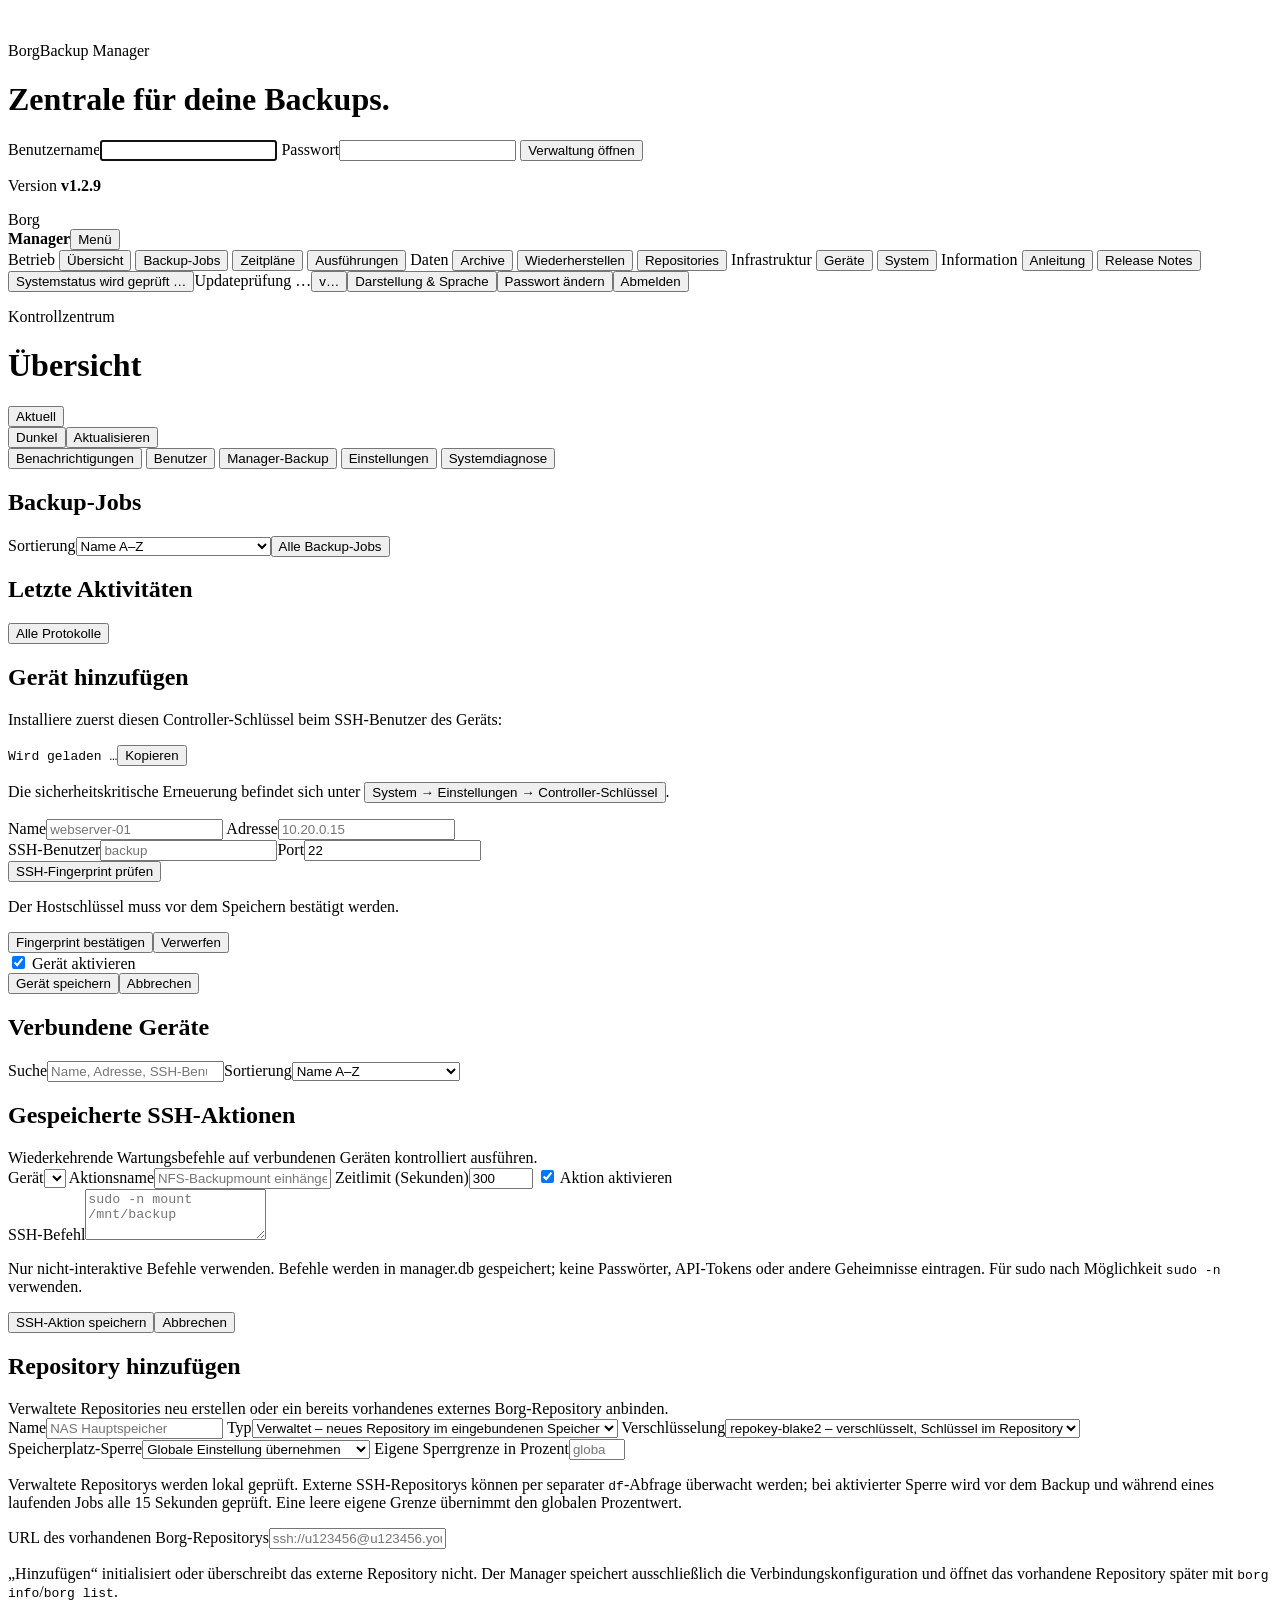
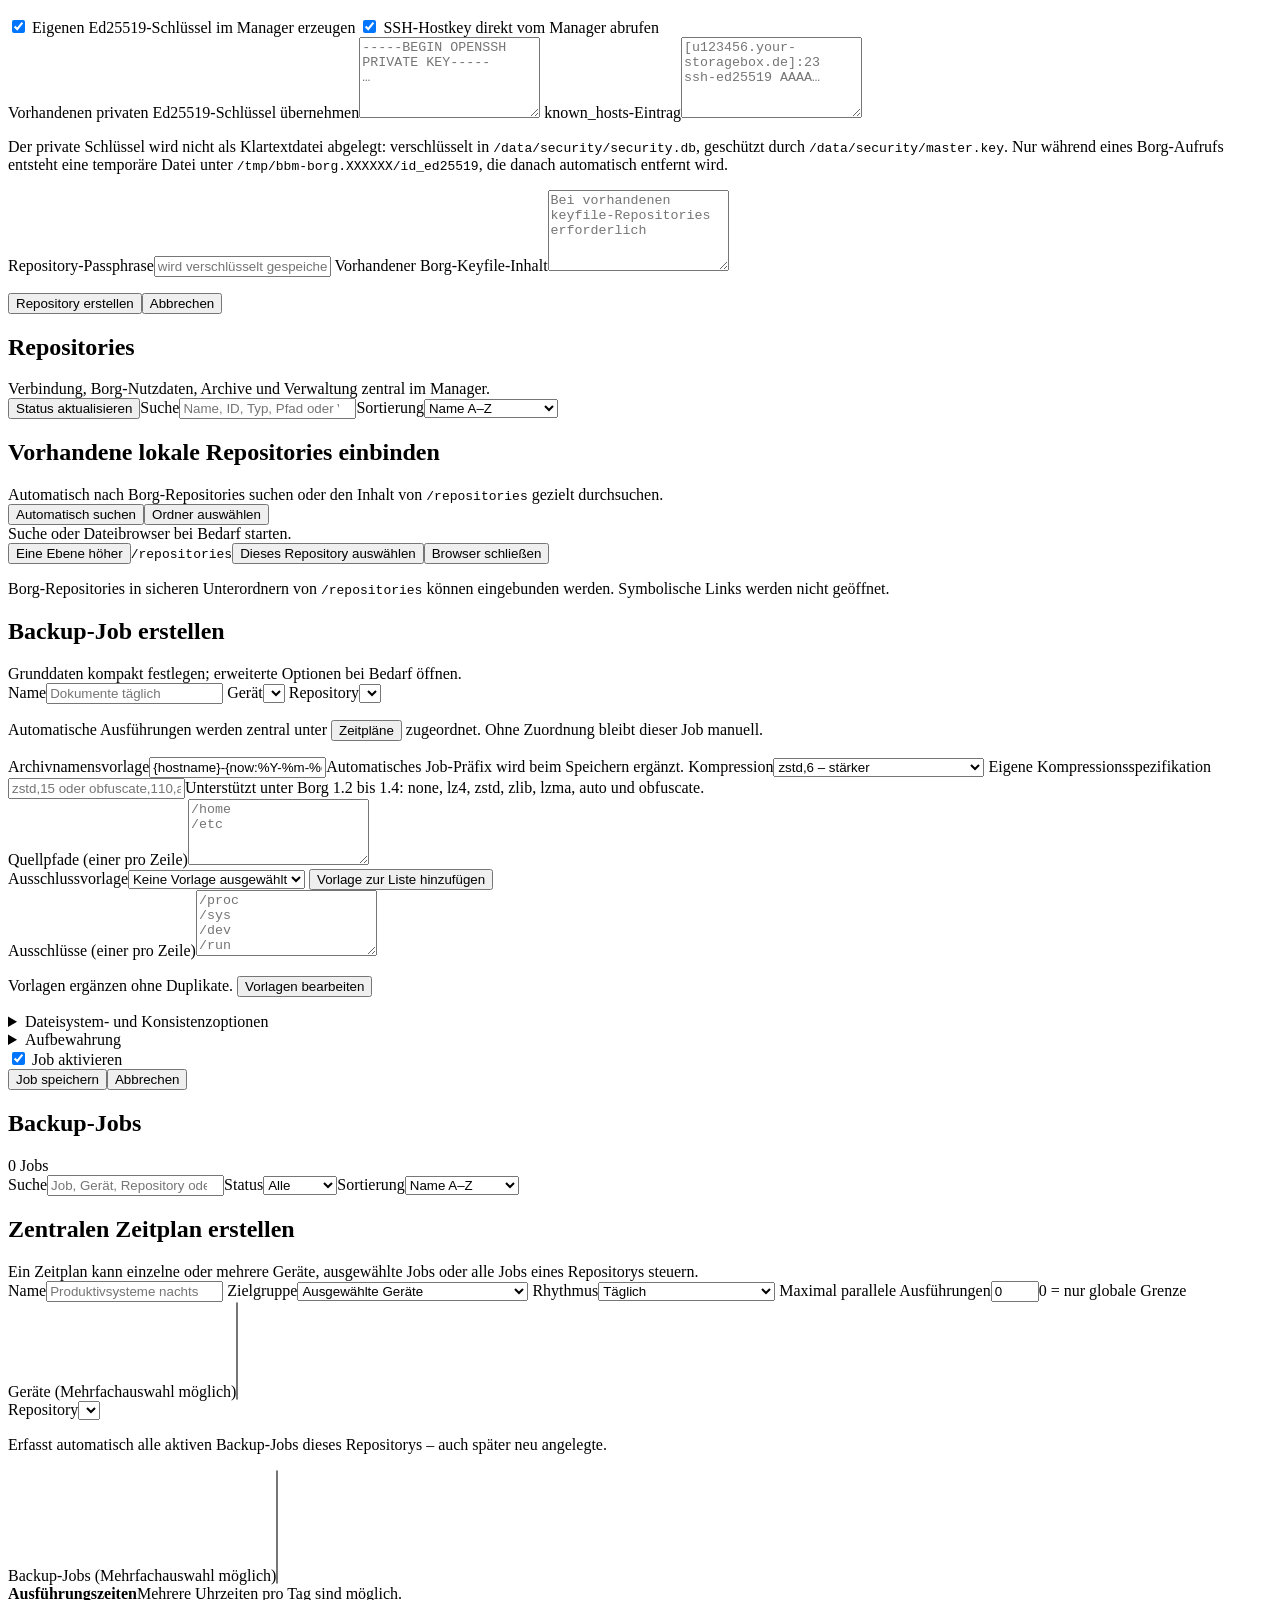
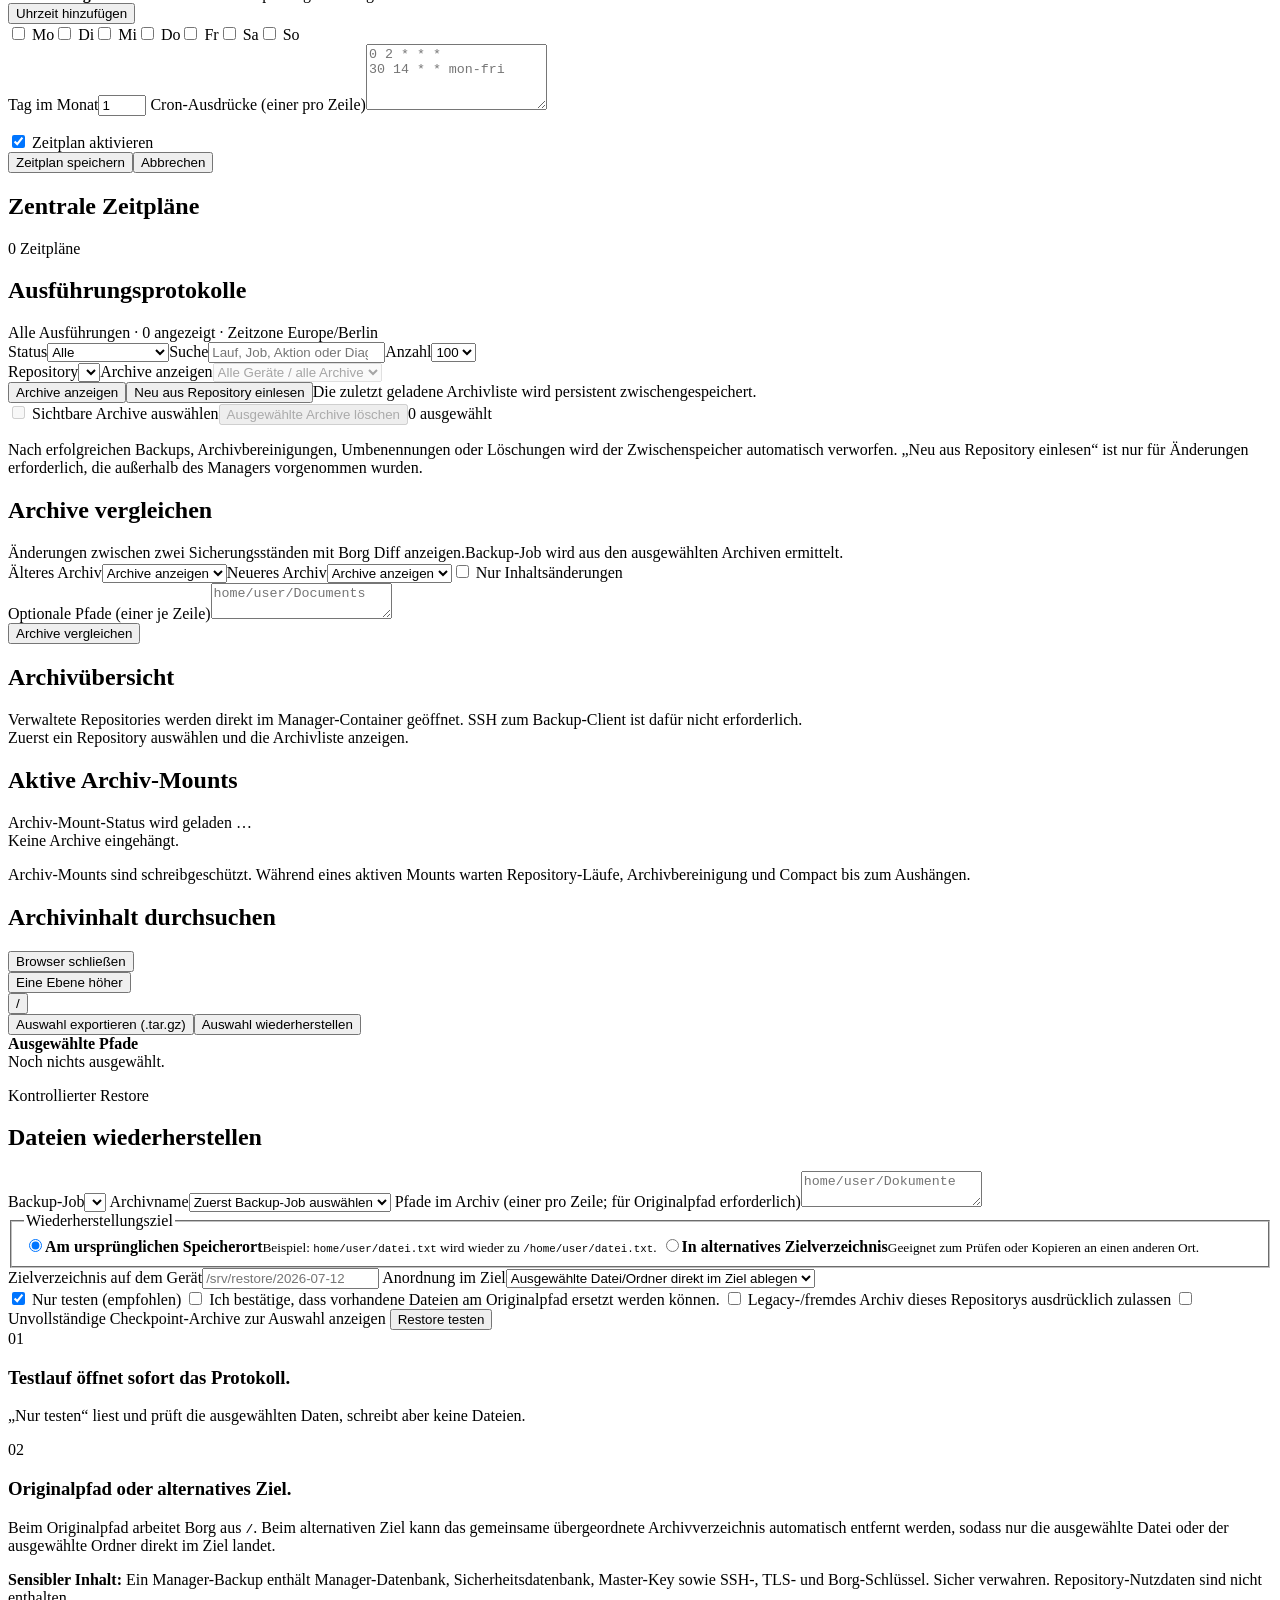
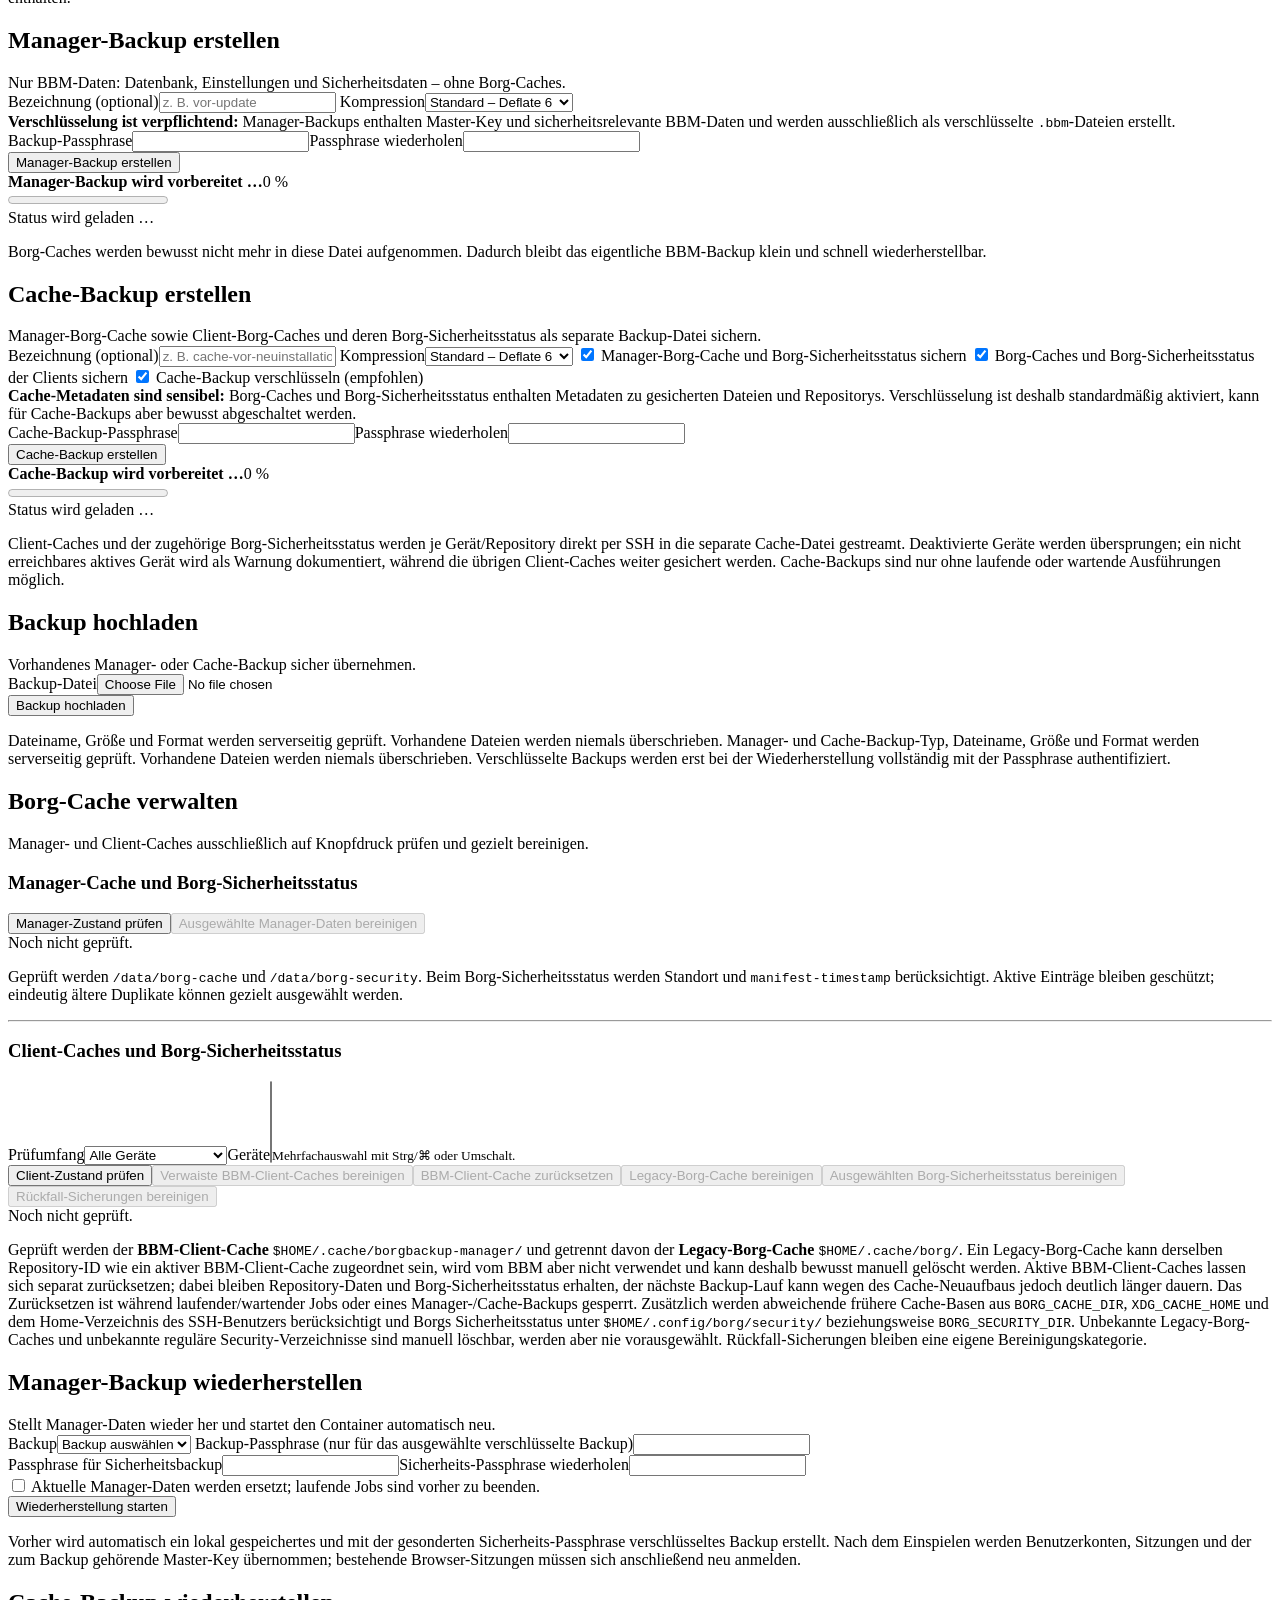
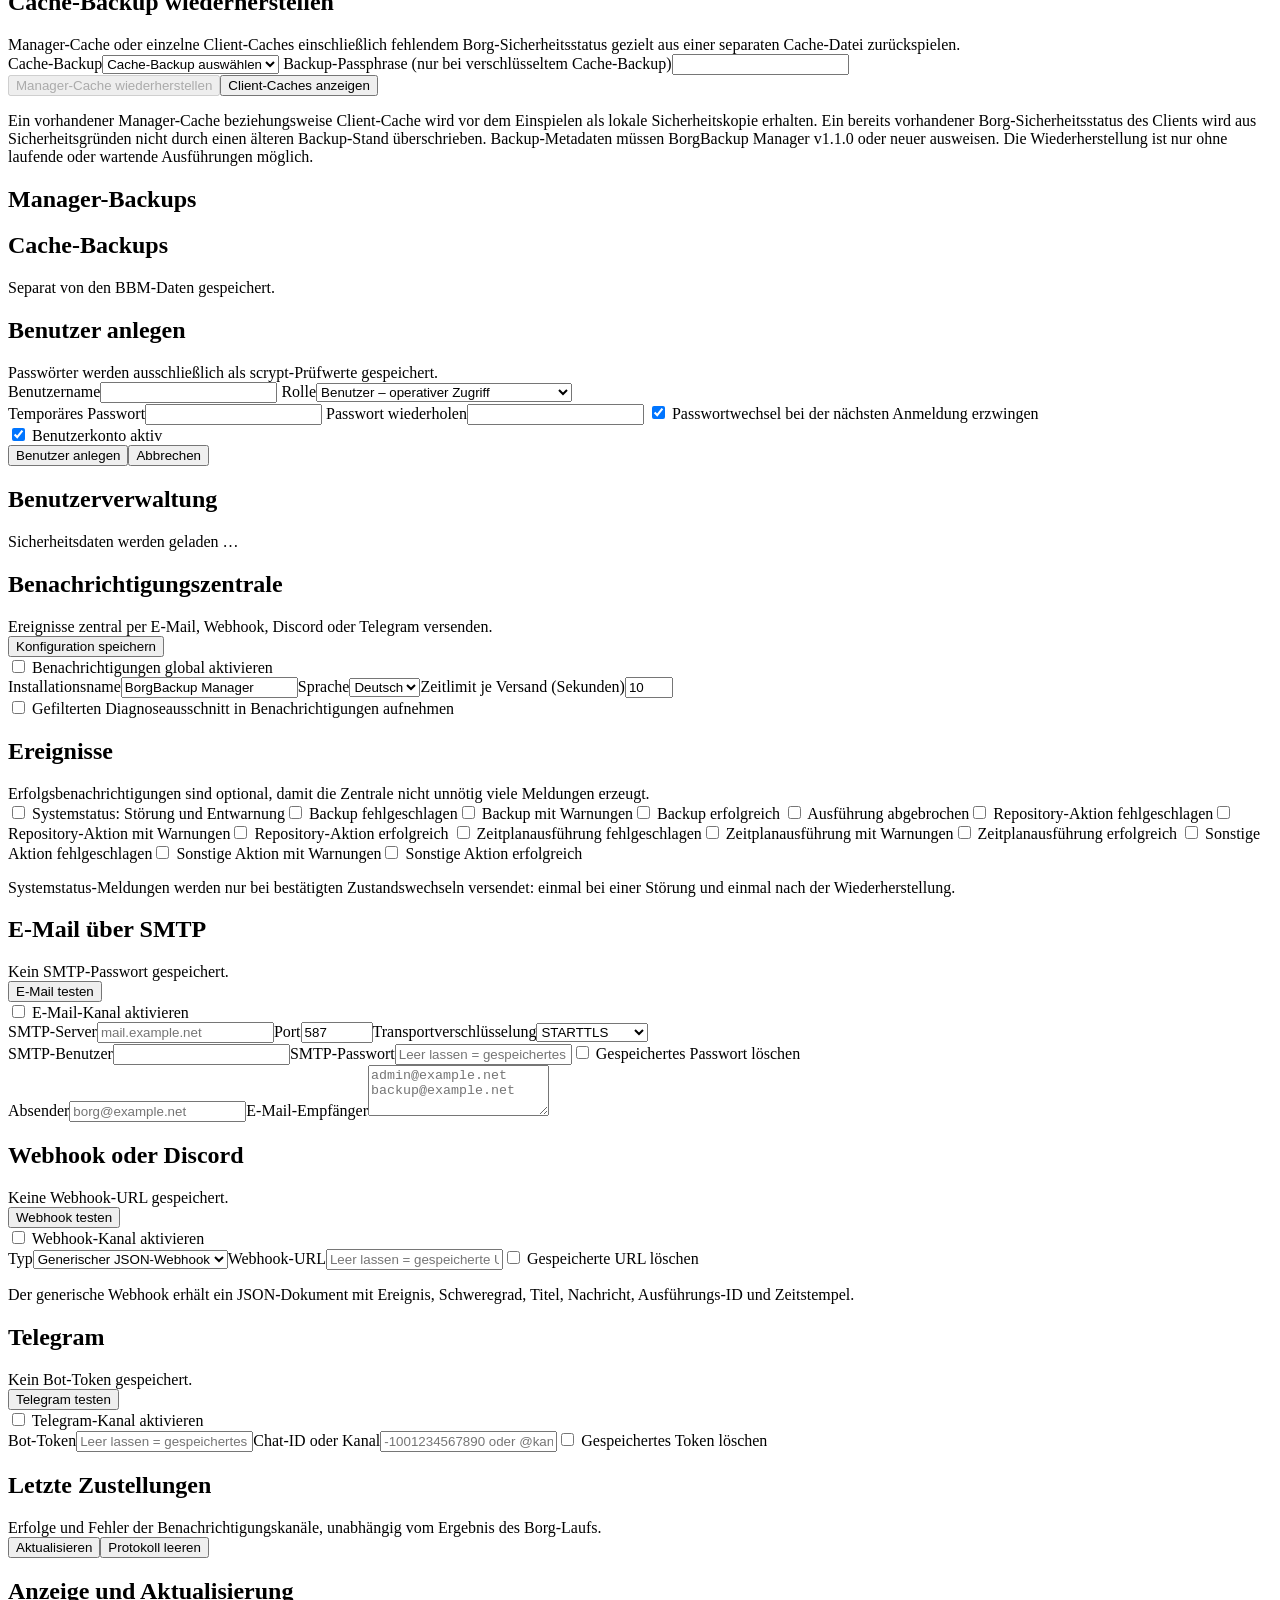
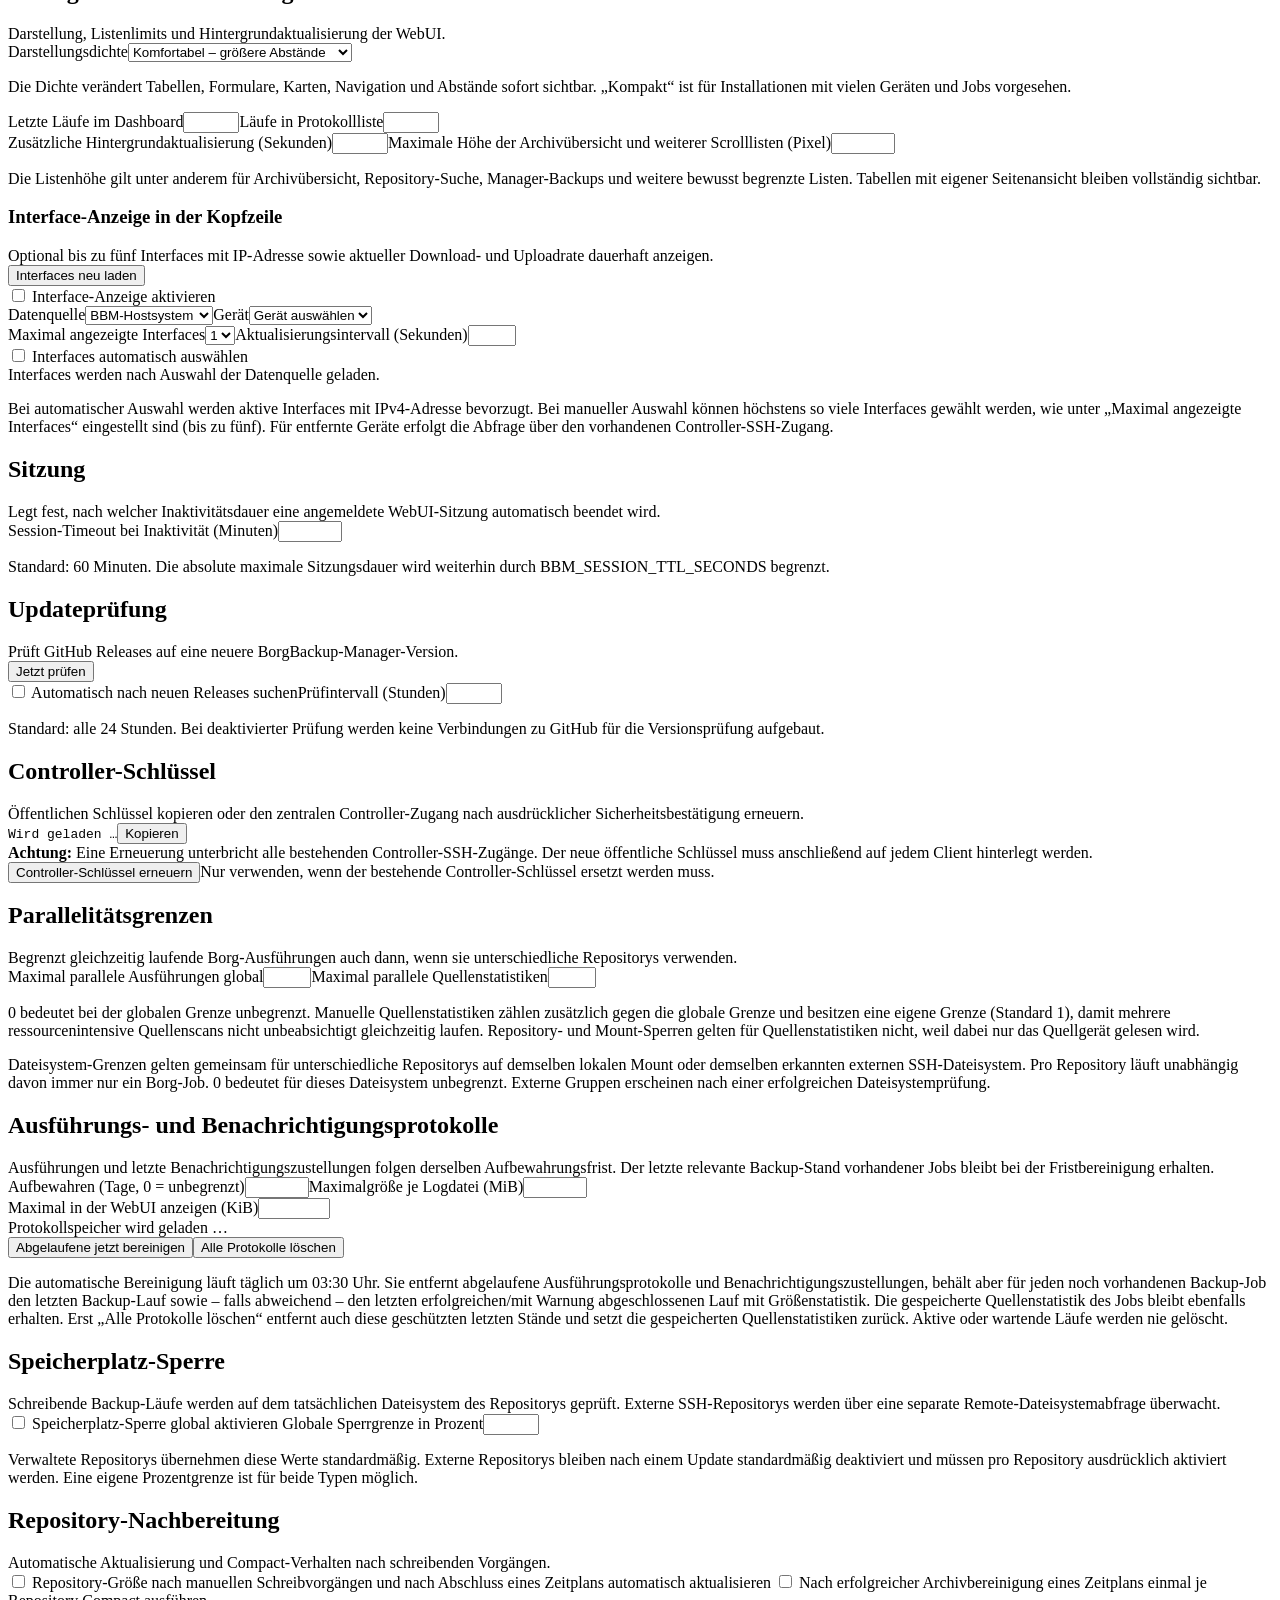
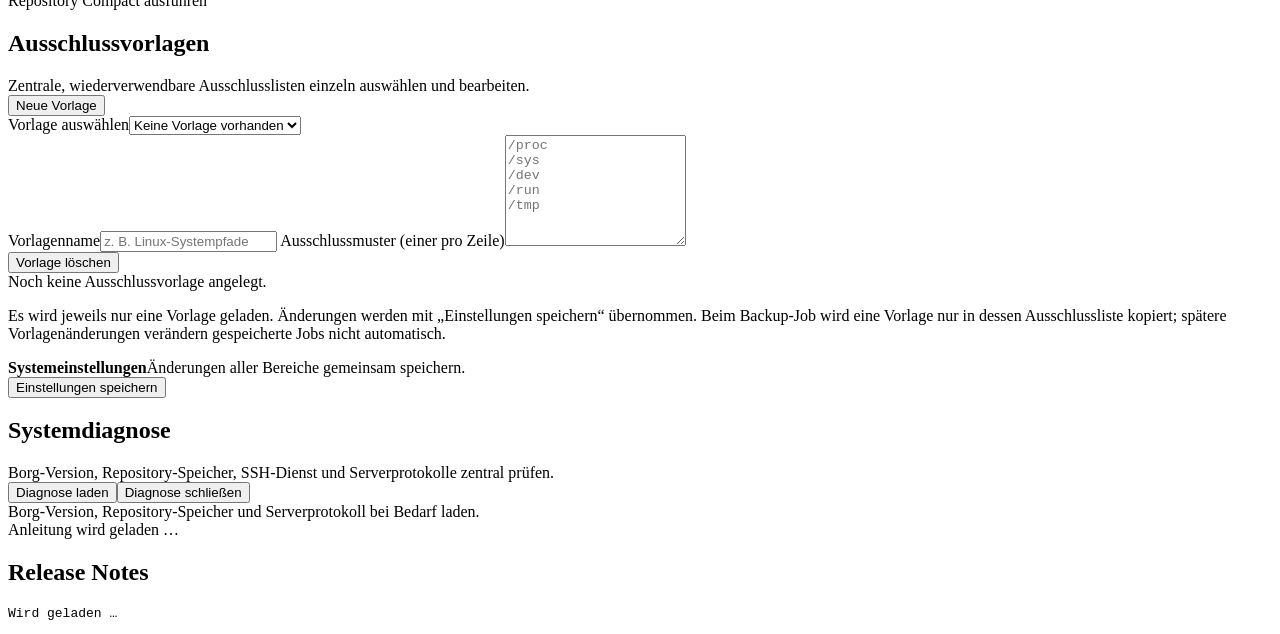
==== app/static/index.html @ 057be06e "Update auf 1.2.9" ====
<!DOCTYPE html>

<html lang="de">
<head>
<meta charset="utf-8"/>
<meta content="width=device-width,initial-scale=1" name="viewport"/>
<title>BorgBackup Manager</title>
<meta content="#174c46" name="theme-color"/>
<link href="/static/favicon.svg?v=1.2.9" rel="icon" type="image/svg+xml"/>
<script src="/static/theme-init.js?v=1.2.9"></script>
<link href="/static/style.css?v=1.2.9" rel="stylesheet"/>
</head>
<body>
<div class="login-shell" id="login">
<form class="login-card" id="login-form">
<img alt="" class="brand-mark" src="/static/favicon.svg?v=1.2.9"/>
<p class="eyebrow">BorgBackup Manager</p>
<h1>Zentrale für deine Backups.</h1>
<label>Benutzername<input autocomplete="username" autofocus="" id="login-username" required="" type="text"/></label>
<label>Passwort<input autocomplete="current-password" id="login-password" required="" type="password"/></label>
<button type="submit">Verwaltung öffnen</button>
<p class="login-version">Version <b id="login-version">v1.2.9</b></p>
<p class="error" id="login-error"></p>
</form>
</div>
<div class="app-shell hidden" id="app">
<aside>
<div class="brand"><img alt="" class="brand-mark small" src="/static/favicon.svg?v=1.2.9"/><span>Borg<br/><b>Manager</b></span><button aria-controls="main-navigation" aria-expanded="false" class="mobile-nav-toggle" id="mobile-nav-toggle" type="button">Menü</button></div>
<nav id="main-navigation">
<span class="nav-label">Betrieb</span>
<button class="active" data-view="dashboard">Übersicht</button>
<button data-view="jobs">Backup-Jobs</button>
<button data-view="schedules">Zeitpläne</button>
<button data-view="runs">Ausführungen</button>
<span class="nav-label">Daten</span>
<button data-admin-only="" data-view="archives">Archive</button>
<button data-admin-only="" data-view="restore">Wiederherstellen</button>
<button data-admin-only="" data-view="repositories">Repositories</button>
<span class="nav-label">Infrastruktur</span>
<button data-admin-only="" data-view="hosts">Geräte</button>
<button data-admin-only="" data-view="settings">System</button>
<span class="nav-label">Information</span>
<button data-view="help">Anleitung</button>
<button data-view="releases">Release Notes</button>
</nav>
<div class="aside-foot"><button aria-live="polite" class="service-status-row status-pending link" id="service-status" type="button"><span class="status-dot" aria-hidden="true"></span><span class="service-status-label">Systemstatus wird geprüft …</span></button><a aria-disabled="true" class="link update-status-link" id="update-status-link">Updateprüfung …</a><button class="link" data-target-view="releases" id="version-link">v…</button><span class="current-user" id="current-user"></span><button class="link" id="user-preferences">Darstellung &amp; Sprache</button><button class="link" id="change-password">Passwort ändern</button><button class="link" id="logout">Abmelden</button></div>
</aside>
<main>
<header class="main-header"><div class="main-header-row"><div><p class="eyebrow">Kontrollzentrum</p><h1 id="page-title">Übersicht</h1></div><div class="header-actions"><div class="header-network-monitor hidden" id="header-network-monitor" aria-live="polite" title="Permanente Interface-Anzeige"></div><div class="task-status" id="task-status"><button aria-live="polite" class="sync-state idle" id="sync-state" type="button"><span aria-hidden="true" class="sync-indicator"></span><span>Aktuell</span></button></div><button aria-label="Farbschema wechseln" class="secondary" id="theme-toggle" type="button">Dunkel</button><button class="secondary" id="refresh">Aktualisieren</button></div></div>
<div aria-label="Systembereiche" class="system-workspace-tabs hidden" id="system-workspace-tabs" role="tablist">
<button class="system-tab" data-system-view="notifications" role="tab" type="button">Benachrichtigungen</button>
<button class="system-tab" data-system-view="users" role="tab" type="button">Benutzer</button>
<button class="system-tab" data-system-view="backups" role="tab" type="button">Manager-Backup</button>
<button class="system-tab" data-system-view="settings" role="tab" type="button">Einstellungen</button>
<button class="system-tab" data-system-view="diagnostics" role="tab" type="button">Systemdiagnose</button>
</div></header>
<section class="view active" id="view-dashboard">
<div class="metrics" id="metrics"></div><div class="panel attention-panel hidden" id="attention-panel"></div>
<div class="panel"><div class="panel-head responsive-head"><h2>Backup-Jobs</h2><div class="list-controls"><label>Sortierung<select id="dashboard-job-sort"><option value="name-asc">Name A–Z</option><option value="name-desc">Name Z–A</option><option value="host-asc">Gerät A–Z</option><option value="repository-asc">Repository A–Z</option><option value="status-active">Aktive zuerst</option><option value="last-newest">Letzter Lauf – neueste zuerst</option><option value="last-oldest">Letzter Lauf – älteste zuerst</option><option value="size-desc">Sicherungsgröße absteigend</option></select></label><button class="section-link" data-target-view="jobs" type="button">Alle Backup-Jobs</button></div></div><div class="bounded-list" id="dashboard-jobs"></div></div>
<div class="panel"><div class="panel-head"><h2>Letzte Aktivitäten</h2><button class="section-link" data-target-view="runs" type="button">Alle Protokolle</button></div><div class="bounded-list" id="recent-runs"></div></div>

</section>
<section class="view" id="view-hosts">
<div class="hosts-stack"><template id="host-form-anchor"></template><form class="panel host-form" id="host-form"><h2 id="host-form-title">Gerät hinzufügen</h2>
<input name="id" type="hidden"/>
<p class="hint">Installiere zuerst diesen Controller-Schlüssel beim SSH-Benutzer des Geräts:</p>
<div class="key-copy-row"><code class="key-box" id="controller-key">Wird geladen …</code><button class="secondary compact-copy-button" id="copy-controller-key" title="Controller-Schlüssel kopieren" type="button">Kopieren</button></div>
<p class="hint controller-key-management-note">Die sicherheitskritische Erneuerung befindet sich unter <button class="link inline-link" id="open-controller-key-settings" type="button">System → Einstellungen → Controller-Schlüssel</button>.</p>
<label>Name<input name="name" placeholder="webserver-01" required=""/></label>
<label>Adresse<input name="address" placeholder="10.20.0.15" required=""/></label>
<div class="row"><label>SSH-Benutzer<input name="username" placeholder="backup" required=""/></label><label>Port<input name="port" required="" type="number" value="22"/></label></div>
<input name="host_key" type="hidden"/>
<button class="secondary" id="scan-host-key" type="button">SSH-Fingerprint prüfen</button>
<div aria-live="polite" class="fingerprint-box" id="host-fingerprint-box" role="status">
<p class="hint" id="host-fingerprint">Der Hostschlüssel muss vor dem Speichern bestätigt werden.</p>
<div class="inline-actions hidden" id="host-fingerprint-actions"><button id="accept-host-key" type="button">Fingerprint bestätigen</button><button class="secondary" id="discard-host-key" type="button">Verwerfen</button></div>
</div>
<label class="check"><input checked="" name="enabled" type="checkbox"/> Gerät aktivieren</label>
<div class="form-actions"><button id="host-submit" type="submit">Gerät speichern</button><button class="secondary hidden" id="cancel-host-edit" type="button">Abbrechen</button></div></form>
<div class="panel"><div class="panel-head responsive-head"><h2>Verbundene Geräte</h2><div class="list-controls"><label>Suche<input id="host-search" placeholder="Name, Adresse, SSH-Benutzer oder Borg-Version" type="search"/></label><label>Sortierung<select id="host-sort"><option value="name-asc">Name A–Z</option><option value="name-desc">Name Z–A</option><option value="status-active">Aktive zuerst</option><option value="address-asc">Adresse</option><option value="borg-desc">Borg-Version absteigend</option></select></label></div></div><div class="bounded-list" id="host-list"></div></div>
<div class="panel" data-admin-only-block="" id="host-ssh-actions-panel">
<div class="panel-head responsive-head"><div><h2>Gespeicherte SSH-Aktionen</h2><span>Wiederkehrende Wartungsbefehle auf verbundenen Geräten kontrolliert ausführen.</span></div></div>
<form id="host-ssh-action-form" class="ssh-action-form">
<input name="id" type="hidden"/>
<div class="ssh-action-form-grid">
<label>Gerät<select name="host_id" required=""></select></label>
<label>Aktionsname<input name="name" maxlength="100" placeholder="NFS-Backupmount einhängen" required=""/></label>
<label>Zeitlimit (Sekunden)<input name="timeout_seconds" type="number" min="5" max="3600" value="300" required=""/></label>
<label class="check ssh-action-enabled"><input name="enabled" type="checkbox" checked=""/> Aktion aktivieren</label>
</div>
<label>SSH-Befehl<textarea name="command" rows="3" maxlength="4000" placeholder="sudo -n mount /mnt/backup" required=""></textarea></label>
<p class="hint warning-text">Nur nicht-interaktive Befehle verwenden. Befehle werden in manager.db gespeichert; keine Passwörter, API-Tokens oder andere Geheimnisse eintragen. Für sudo nach Möglichkeit <code>sudo -n</code> verwenden.</p>
<div class="form-actions"><button id="host-ssh-action-submit" type="submit">SSH-Aktion speichern</button><button class="secondary hidden" id="cancel-host-ssh-action-edit" type="button">Abbrechen</button></div>
</form>
<div class="bounded-list" id="host-ssh-action-list"></div>
</div>
</div>
</section>
<section class="view" id="view-repositories">
<div class="repositories-stack">
<template id="repo-form-anchor"></template>
<form class="panel repository-form" data-admin-only-block="" id="repo-form">
<div class="panel-head"><div><h2 id="repo-form-title">Repository hinzufügen</h2><span>Verwaltete Repositories neu erstellen oder ein bereits vorhandenes externes Borg-Repository anbinden.</span></div></div>
<input name="id" type="hidden"/>
<input name="import_directory" type="hidden"/>
<div class="repository-form-grid basics">
<label>Name<input name="name" placeholder="NAS Hauptspeicher" required=""/></label>
<label>Typ<select name="managed"><option value="true">Verwaltet – neues Repository im eingebundenen Speicher</option><option value="false">Extern – vorhandenes Borg-Repository hinzufügen</option></select></label>
<label>Verschlüsselung<select name="encryption_mode">
<option value="repokey-blake2">repokey-blake2 – verschlüsselt, Schlüssel im Repository</option>
<option value="repokey">repokey – verschlüsselt, SHA-256</option>
<option value="keyfile-blake2">keyfile-blake2 – verschlüsselt, separater Schlüssel</option>
<option value="keyfile">keyfile – verschlüsselt, separater Schlüssel</option>
<option value="authenticated-blake2">authenticated-blake2 – unverschlüsselt, authentifiziert</option>
<option value="authenticated">authenticated – unverschlüsselt, authentifiziert</option>
<option value="none">none – unverschlüsselt und nicht authentifiziert</option>
</select></label>
</div>
<div class="repository-form-grid storage-guard-options" id="repo-storage-guard-fields">
<label>Speicherplatz-Sperre<select name="storage_guard_mode"><option value="inherit">Globale Einstellung übernehmen</option><option value="enabled">Für dieses Repository aktivieren</option><option value="disabled">Für dieses Repository deaktivieren</option></select></label>
<label>Eigene Sperrgrenze in Prozent<input max="100" min="1" name="storage_guard_threshold_percent" placeholder="globale Grenze" type="number"/></label>
</div>
<p class="hint" id="repo-storage-guard-help">Verwaltete Repositorys werden lokal geprüft. Externe SSH-Repositorys können per separater <code>df</code>-Abfrage überwacht werden; bei aktivierter Sperre wird vor dem Backup und während eines laufenden Jobs alle 15 Sekunden geprüft. Eine leere eigene Grenze übernimmt den globalen Prozentwert.</p>
<div class="hidden repository-external-fields" id="repo-external-fields">
<label>URL des vorhandenen Borg-Repositorys<input name="location" placeholder="ssh://u123456@u123456.your-storagebox.de:23/./borg-repository"/></label>
<p class="notice">„Hinzufügen“ initialisiert oder überschreibt das externe Repository nicht. Der Manager speichert ausschließlich die Verbindungskonfiguration und öffnet das vorhandene Repository später mit <code>borg info</code>/<code>borg list</code>.</p>
<div class="repository-form-grid ssh-options">
<label class="check"><input checked="" name="generate_external_ssh_key" type="checkbox"/> Eigenen Ed25519-Schlüssel im Manager erzeugen</label>
<label class="check"><input checked="" name="scan_external_host_key" type="checkbox"/> SSH-Hostkey direkt vom Manager abrufen</label>
</div>
<div class="repository-form-grid credentials">
<label>Vorhandenen privaten Ed25519-Schlüssel übernehmen<textarea name="external_ssh_private_key" placeholder="-----BEGIN OPENSSH&#32;PRIVATE KEY-----
…" rows="5"></textarea></label>
<label>known_hosts-Eintrag<textarea name="external_known_hosts" placeholder="[u123456.your-storagebox.de]:23 ssh-ed25519 AAAA…" rows="5"></textarea></label>
</div>
<div class="persistent-info hidden" id="repo-manager-key-info"></div>
<p class="hint">Der private Schlüssel wird nicht als Klartextdatei abgelegt: verschlüsselt in <code>/data/security/security.db</code>, geschützt durch <code>/data/security/master.key</code>. Nur während eines Borg-Aufrufs entsteht eine temporäre Datei unter <code>/tmp/bbm-borg.XXXXXX/id_ed25519</code>, die danach automatisch entfernt wird.</p>
</div>
<div class="repository-form-grid secrets">
<label id="repo-passphrase-field">Repository-Passphrase<input autocomplete="new-password" name="passphrase" placeholder="wird verschlüsselt gespeichert" type="password"/></label>
<label class="hidden" id="repo-keyfile-field">Vorhandener Borg-Keyfile-Inhalt<textarea name="keyfile" placeholder="Bei vorhandenen keyfile-Repositories erforderlich" rows="5"></textarea></label>
</div>
<p class="hint" id="encryption-help"></p>
<div class="form-actions"><button id="repo-submit" type="submit">Repository erstellen</button><button class="secondary hidden" id="cancel-repo-edit" type="button">Abbrechen</button></div>
</form>
<div class="panel repositories-panel">
<div class="panel-head responsive-head"><div><h2>Repositories</h2><span>Verbindung, Borg-Nutzdaten, Archive und Verwaltung zentral im Manager.</span></div><div class="list-controls"><button class="secondary" id="refresh-repositories" type="button">Status aktualisieren</button><label>Suche<input id="repo-search" placeholder="Name, ID, Typ, Pfad oder Verschlüsselung" type="search"/></label><label>Sortierung<select id="repo-sort"><option value="name-asc">Name A–Z</option><option value="name-desc">Name Z–A</option><option value="status-ready">Bereite zuerst</option><option value="type-managed">Verwaltete zuerst</option><option value="jobs-desc">Meiste Jobs zuerst</option><option value="size-desc">Größe absteigend</option></select></label></div></div>
<div aria-live="polite" class="persistent-info hidden" id="repo-operation-status" role="status"></div>
<div class="bounded-list" id="repo-list"></div>
</div>
<div class="panel"><div class="panel-head responsive-head"><div><h2>Vorhandene lokale Repositories einbinden</h2><span>Automatisch nach Borg-Repositories suchen oder den Inhalt von <code>/repositories</code> gezielt durchsuchen.</span></div><div class="table-actions"><button class="secondary" id="discover-repositories" type="button">Automatisch suchen</button><button class="secondary" id="browse-repositories" type="button">Ordner auswählen</button></div></div><div class="bounded-list" id="repository-discovery-list"><div class="empty">Suche oder Dateibrowser bei Bedarf starten.</div></div><div class="repository-folder-browser hidden" id="repository-folder-browser"><div class="browser-toolbar"><button class="secondary" id="repository-browser-up" type="button">Eine Ebene höher</button><code id="repository-browser-path">/repositories</code><button class="hidden" id="repository-browser-select-current" type="button">Dieses Repository auswählen</button><button class="secondary" id="close-repository-browser" type="button">Browser schließen</button></div><div class="repository-browser-list" id="repository-browser-list"></div><p class="hint">Borg-Repositories in sicheren Unterordnern von <code>/repositories</code> können eingebunden werden. Symbolische Links werden nicht geöffnet.</p></div></div>
</div>
</section>
<section class="view" id="view-jobs">
<div class="jobs-stack">
<template id="job-form-anchor"></template>
<form class="panel job-form-compact" data-admin-only-block="" id="job-form"><div class="panel-head"><div><h2 id="job-form-title">Backup-Job erstellen</h2><span>Grunddaten kompakt festlegen; erweiterte Optionen bei Bedarf öffnen.</span></div></div>
<input name="id" type="hidden"/>
<div class="job-create-layout">
<div class="job-create-basics">
<label>Name<input name="name" placeholder="Dokumente täglich" required=""/></label>
<label>Gerät<select name="host_id" required=""></select></label>
<label>Repository<select name="repository_id" required=""></select></label>
<p class="hint">Automatische Ausführungen werden zentral unter <button class="section-link" data-target-view="schedules" type="button">Zeitpläne</button> zugeordnet. Ohne Zuordnung bleibt dieser Job manuell.</p>
<div class="job-form-grid archive-settings">
<label>Archivnamensvorlage<input name="archive_template" required="" value="{hostname}-{now:%Y-%m-%dT%H:%M:%S}"/><span id="archive-prefix-hint">Automatisches Job-Präfix wird beim Speichern ergänzt.</span></label>
<label>Kompression<select name="compression">
<option value="lz4">lz4 – sehr schnell</option><option value="none">none – keine Kompression</option>
<option value="zstd,3">zstd,3 – ausgewogen</option><option selected="" value="zstd,6">zstd,6 – stärker</option><option value="zstd,10">zstd,10</option><option value="zstd,22">zstd,22 – maximal</option>
<option value="zlib,6">zlib,6</option><option value="lzma,6">lzma,6</option><option value="auto,zstd,6">auto,zstd,6</option><option value="auto,lzma,6">auto,lzma,6</option>
<option value="obfuscate,110,zstd,3">obfuscate,110,zstd,3</option><option value="custom">Erweiterte Borg-Spezifikation …</option>
</select></label>
<label class="hidden" id="compression-custom-field">Eigene Kompressionsspezifikation<input name="compression_custom" placeholder="zstd,15 oder obfuscate,110,auto,zstd,6"/><span>Unterstützt unter Borg 1.2 bis 1.4: none, lz4, zstd, zlib, lzma, auto und obfuscate.</span></label>
</div>
</div>
<div class="job-create-paths">
<label>Quellpfade <span>(einer pro Zeile)</span><textarea name="source_paths" placeholder="/home
/etc" required="" rows="4"></textarea></label>
<div class="exclude-template-apply">
<label>Ausschlussvorlage<select id="job-exclude-template"><option value="">Keine Vorlage ausgewählt</option></select></label>
<button class="secondary" id="apply-exclude-template" type="button">Vorlage zur Liste hinzufügen</button>
</div>
<label>Ausschlüsse <span>(einer pro Zeile)</span><textarea name="exclude_patterns" placeholder="/proc
/sys
/dev
/run
/tmp
*/.cache" rows="4"></textarea></label>
<p class="hint">Vorlagen ergänzen ohne Duplikate. <button class="section-link" data-target-view="settings" type="button">Vorlagen bearbeiten</button></p>
</div>
</div>
<details class="job-options"><summary>Dateisystem- und Konsistenzoptionen</summary>
<div class="option-grid compact-options">
<label class="check"><input checked="" name="one_file_system" type="checkbox"/> Nur jeweiliges Quelldateisystem <span class="option-help">(eingehängte Unterverzeichnisse überspringen)</span></label>
<label class="check"><input checked="" name="exclude_caches" type="checkbox"/> CACHEDIR.TAG ausschließen</label>
<label class="check"><input checked="" name="exclude_nodump" type="checkbox"/> nodump-Dateien ausschließen</label>
<label class="check"><input name="numeric_ids" type="checkbox"/> Numerische IDs speichern</label>
<label class="check"><input name="list_files" type="checkbox"/> Verarbeitete Dateien im Live-Protokoll anzeigen</label>
<label>Datei-Cache<select name="files_cache"><option value="ctime,size,inode">ctime,size,inode – Standard</option><option value="mtime,size,inode">mtime,size,inode</option><option value="ctime,size">ctime,size</option><option value="mtime,size">mtime,size</option><option value="rechunk,ctime">rechunk,ctime</option><option value="rechunk,mtime">rechunk,mtime</option><option value="disabled">deaktiviert</option></select></label>
<label>Checkpoint (Sekunden)<input max="86400" min="60" name="checkpoint_interval" type="number" value="1800"/></label>
</div>
</details>
<details class="job-options"><summary>Aufbewahrung</summary>
<div class="retention-grid">
<label>Letzte<input min="0" name="last" type="number" value="0"/></label><label>Stündlich<input min="0" name="hourly" type="number" value="0"/></label><label>Täglich<input min="0" name="daily" type="number" value="7"/></label><label>Wöchentlich<input min="0" name="weekly" type="number" value="4"/></label><label>Monatlich<input min="0" name="monthly" type="number" value="6"/></label><label>Jährlich<input min="0" name="yearly" type="number" value="0"/></label>
</div>
<div class="manual-maintenance-options">
<label class="check"><input name="manual_prune_after_backup" type="checkbox"/> Nach manuellem Backup Archivbereinigung ausführen</label>
<label class="check"><input name="manual_compact_after_prune" type="checkbox"/> Nach erfolgreicher manueller Archivbereinigung Compact ausführen</label>
</div>
<p class="hint">0 deaktiviert die jeweilige Borg-Aufbewahrungsregel. Die beiden Nachbereitungsoptionen gelten nur für manuell gestartete Backups; Zeitpläne führen ihre gemeinsame Repository-Nachbereitung automatisch aus.</p>
</details>
<div class="job-form-footer"><label class="check"><input checked="" name="enabled" type="checkbox"/> Job aktivieren</label><div class="form-actions"><button id="job-submit" type="submit">Job speichern</button><button class="secondary hidden" id="cancel-job-edit" type="button">Abbrechen</button></div></div>
</form>
<div class="panel"><div class="panel-head responsive-head"><div><h2>Backup-Jobs</h2><span id="job-count">0 Jobs</span></div><div class="list-controls"><label>Suche<input id="job-search" placeholder="Job, Gerät, Repository oder Pfad" type="search"/></label><label>Status<select id="job-status-filter"><option value="all">Alle</option><option value="active">Aktiv</option><option value="blocked">Blockiert</option><option value="inactive">Inaktiv</option></select></label><label>Sortierung<select id="job-sort"><option value="name-asc">Name A–Z</option><option value="name-desc">Name Z–A</option><option value="host-asc">Gerät A–Z</option><option value="repository-asc">Repository A–Z</option><option value="status-active">Aktive zuerst</option><option value="schedule-asc">Zeitplan A–Z</option></select></label></div></div><div id="job-list"></div></div>
</div>
</section>
<section class="view" id="view-schedules">
<div class="schedules-stack">
<form class="panel" data-admin-only-block="" id="schedule-form">
<div class="panel-head"><div><h2 id="schedule-form-title">Zentralen Zeitplan erstellen</h2><span>Ein Zeitplan kann einzelne oder mehrere Geräte, ausgewählte Jobs oder alle Jobs eines Repositorys steuern.</span></div></div>
<input name="id" type="hidden"/>
<input name="expressions" type="hidden"/>
<div class="schedule-create-layout">
<div class="schedule-create-basics">
<label>Name<input maxlength="100" name="name" placeholder="Produktivsysteme nachts" required=""/></label>
<label>Zielgruppe<select id="schedule-target-mode" name="target_mode"><option value="hosts">Ausgewählte Geräte</option><option value="repository">Alle Geräte/Jobs eines Repositorys</option><option value="jobs">Ausgewählte Backup-Jobs</option></select></label>
<label>Rhythmus<select id="schedule-mode"><option value="daily">Täglich</option><option value="weekdays">Montag bis Freitag</option><option value="weekends">Wochenende</option><option value="selected">Ausgewählte Wochentage</option><option value="monthly">Monatlich</option><option value="custom">Erweiterter Cron-Zeitplan</option></select></label>
<label>Maximal parallele Ausführungen<input max="64" min="0" name="parallel_limit" type="number" value="0"/><span>0 = nur globale Grenze</span></label>
</div>
<div class="schedule-create-details">
<div class="schedule-target" id="schedule-target-hosts"><label>Geräte <span>(Mehrfachauswahl möglich)</span><select multiple="" name="target_host_ids" size="6"></select></label></div>
<div class="schedule-target hidden" id="schedule-target-repository"><label>Repository<select name="target_repository_id"></select></label><p class="hint">Erfasst automatisch alle aktiven Backup-Jobs dieses Repositorys – auch später neu angelegte.</p></div>
<div class="schedule-target hidden" id="schedule-target-jobs"><label>Backup-Jobs <span>(Mehrfachauswahl möglich)</span><select multiple="" name="target_job_ids" size="7"></select></label></div>
<section class="schedule-editor" id="schedule-editor">
<div class="schedule-editor-head"><div><b>Ausführungszeiten</b><span>Mehrere Uhrzeiten pro Tag sind möglich.</span></div><button class="secondary" id="add-schedule-time" type="button">Uhrzeit hinzufügen</button></div>
<div class="schedule-times" id="schedule-times"></div>
<div class="schedule-weekdays hidden" id="schedule-weekdays">
<label class="check"><input type="checkbox" value="mon"/> Mo</label><label class="check"><input type="checkbox" value="tue"/> Di</label><label class="check"><input type="checkbox" value="wed"/> Mi</label><label class="check"><input type="checkbox" value="thu"/> Do</label><label class="check"><input type="checkbox" value="fri"/> Fr</label><label class="check"><input type="checkbox" value="sat"/> Sa</label><label class="check"><input type="checkbox" value="sun"/> So</label>
</div>
<label class="hidden" id="schedule-month-day">Tag im Monat<input id="schedule-day" max="28" min="1" type="number" value="1"/></label>
<label class="hidden" id="schedule-custom-field">Cron-Ausdrücke <span>(einer pro Zeile)</span><textarea id="schedule-custom" placeholder="0 2 * * *
30 14 * * mon-fri" rows="4"></textarea></label>
<p class="hint" id="schedule-preview"></p>
</section>
</div>
</div>
<div class="job-form-footer"><label class="check"><input checked="" name="enabled" type="checkbox"/> Zeitplan aktivieren</label><div class="form-actions"><button type="submit">Zeitplan speichern</button><button class="secondary hidden" id="cancel-schedule-edit" type="button">Abbrechen</button></div></div>
</form>
<div class="panel"><div class="panel-head responsive-head"><div><h2>Zentrale Zeitpläne</h2><span id="schedule-count">0 Zeitpläne</span></div></div><div id="schedule-list"></div></div>
</div>
</section>
<section class="view" id="view-runs"><div class="panel"><div class="panel-head responsive-head"><div><h2>Ausführungsprotokolle</h2><span><span id="runs-filter-label">Alle Ausführungen</span> · <span id="runs-count">0 angezeigt</span> · Zeitzone Europe/Berlin</span></div><div class="list-controls"><label>Status<select id="runs-filter"><option value="all">Alle</option><option value="active">Laufend/wartend</option><option value="running">Laufend</option><option value="queued">Wartend</option><option value="failed">Fehlgeschlagen</option><option value="warning">Warnungen</option><option value="success">Erfolgreich</option><option value="cancelled">Abgebrochen</option></select></label><label>Suche<input id="runs-search" placeholder="Lauf, Job, Aktion oder Diagnose" type="search"/></label><label>Anzahl<select id="runs-limit"><option>10</option><option>25</option><option>50</option><option selected="">100</option><option>250</option><option>500</option></select></label></div></div><div id="run-list"></div></div></section>
<section class="view" id="view-archives">
<div class="panel archive-toolbar"><div class="row"><label>Repository<select id="archive-repository"></select></label><label>Archive anzeigen<select disabled="" id="archive-device-filter"><option value="">Alle Geräte / alle Archive</option></select></label></div><div class="form-actions"><button id="load-archives" type="button">Archive anzeigen</button><button class="secondary" id="refresh-archives" type="button">Neu aus Repository einlesen</button><span class="hint" id="archive-summary">Die zuletzt geladene Archivliste wird persistent zwischengespeichert.</span></div><div class="archive-selection-toolbar hidden" data-admin-only-block="" id="archive-selection-toolbar"><label class="check"><input disabled="" id="archive-select-visible" type="checkbox"/> Sichtbare Archive auswählen</label><button class="danger" disabled="" id="delete-selected-archives" type="button">Ausgewählte Archive löschen</button><span class="hint" id="archive-selection-summary">0 ausgewählt</span></div><p class="hint">Nach erfolgreichen Backups, Archivbereinigungen, Umbenennungen oder Löschungen wird der Zwischenspeicher automatisch verworfen. „Neu aus Repository einlesen“ ist nur für Änderungen erforderlich, die außerhalb des Managers vorgenommen wurden.</p><div class="persistent-error hidden" id="archive-error"></div></div>
<div class="panel archive-compare archive-compare-compact"><div class="panel-head"><div><h2>Archive vergleichen</h2><span>Änderungen zwischen zwei Sicherungsständen mit Borg Diff anzeigen.</span><span class="archive-diff-context" id="archive-diff-context">Backup-Job wird aus den ausgewählten Archiven ermittelt.</span></div></div><div class="archive-compare-grid"><div class="archive-compare-selects"><label>Älteres Archiv<select id="archive-diff-first"><option value="">Archive anzeigen</option></select></label><label>Neueres Archiv<select id="archive-diff-second"><option value="">Archive anzeigen</option></select></label><label class="check archive-check"><input id="archive-diff-content-only" type="checkbox"/> Nur Inhaltsänderungen</label></div><div class="archive-compare-paths"><label>Optionale Pfade <span>(einer je Zeile)</span><textarea id="archive-diff-paths" placeholder="home/user/Documents" rows="2"></textarea></label><div class="form-actions"><button id="compare-archives" type="button">Archive vergleichen</button></div></div></div></div>
<div class="panel"><div class="panel-head"><div><h2>Archivübersicht</h2><span>Verwaltete Repositories werden direkt im Manager-Container geöffnet. SSH zum Backup-Client ist dafür nicht erforderlich.</span></div></div><div class="bounded-list" id="archive-list"><div class="empty">Zuerst ein Repository auswählen und die Archivliste anzeigen.</div></div></div>
<div class="panel hidden" data-admin-only-block="" id="archive-mount-panel"><div class="panel-head"><div><h2>Aktive Archiv-Mounts</h2><span id="archive-mount-capability">Archiv-Mount-Status wird geladen …</span></div></div><div class="persistent-error hidden" id="archive-mount-error"></div><div class="bounded-list" id="archive-mount-list"><div class="empty">Keine Archive eingehängt.</div></div><p class="hint">Archiv-Mounts sind schreibgeschützt. Während eines aktiven Mounts warten Repository-Läufe, Archivbereinigung und Compact bis zum Aushängen.</p></div>
<div class="panel hidden" id="archive-browser-panel"><div class="panel-head"><div><h2>Archivinhalt durchsuchen</h2><span id="archive-browser-meta"></span></div><button class="secondary" id="close-archive-browser" type="button">Browser schließen</button></div><div class="persistent-error hidden" id="archive-browser-error"></div><div class="browser-toolbar"><button class="secondary" id="browser-up" type="button">Eine Ebene höher</button><div class="browser-breadcrumbs" id="browser-path"><button type="button" data-browse-path="">/</button></div><button class="secondary" id="export-browser-selection" type="button">Auswahl exportieren (.tar.gz)</button><button id="use-browser-selection" type="button">Auswahl wiederherstellen</button></div><div class="persistent-info hidden" id="archive-export-status"></div><div class="archive-browser-list" id="archive-browser-list"></div><div class="selection-box"><b>Ausgewählte Pfade</b><div class="hint" id="browser-selection">Noch nichts ausgewählt.</div></div></div>
</section>
<section class="view" id="view-restore"><div class="restore-grid">
<form class="panel form-panel" id="restore-form"><p class="eyebrow">Kontrollierter Restore</p><h2>Dateien wiederherstellen</h2>
<label>Backup-Job<select name="job_id" required=""></select></label>
<label>Archivname<select name="archive" required=""><option value="">Zuerst Backup-Job auswählen</option></select></label>
<label>Pfade im Archiv <span>(einer pro Zeile; für Originalpfad erforderlich)</span><textarea name="paths" placeholder="home/user/Dokumente"></textarea></label>
<fieldset class="restore-destination"><legend>Wiederherstellungsziel</legend>
<label class="destination-choice"><input checked="" name="restore_mode" type="radio" value="original"/><span><b>Am ursprünglichen Speicherort</b><small>Beispiel: <code>home/user/datei.txt</code> wird wieder zu <code>/home/user/datei.txt</code>.</small></span></label>
<label class="destination-choice"><input name="restore_mode" type="radio" value="target"/><span><b>In alternatives Zielverzeichnis</b><small>Geeignet zum Prüfen oder Kopieren an einen anderen Ort.</small></span></label>
</fieldset>
<div class="sub-panel hidden" id="restore-target-options">
<label>Zielverzeichnis auf dem Gerät<input name="target_directory" placeholder="/srv/restore/2026-07-12"/></label>
<label>Anordnung im Ziel<select name="target_layout"><option selected="" value="selection-root">Ausgewählte Datei/Ordner direkt im Ziel ablegen</option><option value="archive-paths">Vollständige Archivpfade beibehalten</option></select></label>
</div>
<label class="check"><input checked="" name="dry_run" type="checkbox"/> Nur testen (empfohlen)</label>
<label class="check hidden" id="restore-overwrite-confirm"><input name="overwrite_existing" type="checkbox"/> Ich bestätige, dass vorhandene Dateien am Originalpfad ersetzt werden können.</label>
<label class="check"><input name="allow_legacy_archive" type="checkbox"/> Legacy-/fremdes Archiv dieses Repositorys ausdrücklich zulassen</label>
<label class="check"><input name="consider_checkpoints" type="checkbox"/> Unvollständige Checkpoint-Archive zur Auswahl anzeigen</label>
<button id="restore-submit" type="submit">Restore testen</button><div class="persistent-info hidden" id="restore-status"></div></form>
<div class="restore-note"><span>01</span><h3>Testlauf öffnet sofort das Protokoll.</h3><p>„Nur testen“ liest und prüft die ausgewählten Daten, schreibt aber keine Dateien.</p><span>02</span><h3>Originalpfad oder alternatives Ziel.</h3><p>Beim Originalpfad arbeitet Borg aus <code>/</code>. Beim alternativen Ziel kann das gemeinsame übergeordnete Archivverzeichnis automatisch entfernt werden, sodass nur die ausgewählte Datei oder der ausgewählte Ordner direkt im Ziel landet.</p></div>
</div></section>
<section class="view" id="view-backups">
<div class="notice warning"><strong>Sensibler Inhalt:</strong> Ein Manager-Backup enthält Manager-Datenbank, Sicherheitsdatenbank, Master-Key sowie SSH-, TLS- und Borg-Schlüssel. Sicher verwahren. Repository-Nutzdaten sind nicht enthalten.</div>
<div class="backup-manager-grid">
<form class="panel" id="backup-form"><div class="panel-head"><div><h2>Manager-Backup erstellen</h2><span>Nur BBM-Daten: Datenbank, Einstellungen und Sicherheitsdaten – ohne Borg-Caches.</span></div></div>
<label>Bezeichnung <span>(optional)</span><input maxlength="48" name="label" placeholder="z. B. vor-update"/></label>
<label>Kompression<select name="compression"><option value="fast">Schnell – Deflate 1</option><option selected="" value="standard">Standard – Deflate 6</option><option value="maximum">Maximum – Deflate 9</option><option value="none">Keine Kompression</option></select></label>
<div class="notice success"><strong>Verschlüsselung ist verpflichtend:</strong> Manager-Backups enthalten Master-Key und sicherheitsrelevante BBM-Daten und werden ausschließlich als verschlüsselte <code>.bbm</code>-Dateien erstellt.</div>
<div class="row" id="backup-passphrase-fields"><label>Backup-Passphrase<input autocomplete="new-password" minlength="12" name="passphrase" required="" type="password"/></label><label>Passphrase wiederholen<input autocomplete="new-password" minlength="12" name="passphrase_confirm" required="" type="password"/></label></div>
<div class="form-actions"><button type="submit">Manager-Backup erstellen</button></div>
<div class="backup-create-progress persistent-info hidden" id="backup-create-status" aria-live="polite">
<div class="backup-create-progress-head"><strong id="backup-create-status-title">Manager-Backup wird vorbereitet …</strong><span id="backup-create-status-percent">0 %</span></div>
<progress id="backup-create-progress-bar" max="100" value="0"></progress>
<div class="backup-create-progress-detail" id="backup-create-status-detail">Status wird geladen …</div>
<div class="backup-create-progress-log" id="backup-create-status-log"></div>
</div>
<p class="hint">Borg-Caches werden bewusst nicht mehr in diese Datei aufgenommen. Dadurch bleibt das eigentliche BBM-Backup klein und schnell wiederherstellbar.</p>
</form>
<form class="panel" id="cache-backup-form"><div class="panel-head"><div><h2>Cache-Backup erstellen</h2><span>Manager-Borg-Cache sowie Client-Borg-Caches und deren Borg-Sicherheitsstatus als separate Backup-Datei sichern.</span></div></div>
<label>Bezeichnung <span>(optional)</span><input maxlength="48" name="label" placeholder="z. B. cache-vor-neuinstallation"/></label>
<label>Kompression<select name="compression"><option value="fast">Schnell – Deflate 1</option><option selected="" value="standard">Standard – Deflate 6</option><option value="maximum">Maximum – Deflate 9</option><option value="none">Keine Kompression</option></select></label>
<label class="check"><input checked="" name="include_manager_borg_cache" type="checkbox"/> Manager-Borg-Cache und Borg-Sicherheitsstatus sichern</label>
<label class="check"><input checked="" name="include_client_borg_cache" type="checkbox"/> Borg-Caches und Borg-Sicherheitsstatus der Clients sichern</label>
<label class="check"><input checked="" id="cache-backup-encrypted" name="encrypted" type="checkbox"/> Cache-Backup verschlüsseln <span>(empfohlen)</span></label>
<div class="notice warning"><strong>Cache-Metadaten sind sensibel:</strong> Borg-Caches und Borg-Sicherheitsstatus enthalten Metadaten zu gesicherten Dateien und Repositorys. Verschlüsselung ist deshalb standardmäßig aktiviert, kann für Cache-Backups aber bewusst abgeschaltet werden.</div>
<div class="row" id="cache-backup-passphrase-fields"><label>Cache-Backup-Passphrase<input autocomplete="new-password" minlength="12" name="passphrase" required="" type="password"/></label><label>Passphrase wiederholen<input autocomplete="new-password" minlength="12" name="passphrase_confirm" required="" type="password"/></label></div>
<div class="form-actions"><button type="submit">Cache-Backup erstellen</button></div>
<div class="backup-create-progress persistent-info hidden" id="cache-backup-create-status" aria-live="polite">
<div class="backup-create-progress-head"><strong id="cache-backup-create-status-title">Cache-Backup wird vorbereitet …</strong><span id="cache-backup-create-status-percent">0 %</span></div>
<progress id="cache-backup-create-progress-bar" max="100" value="0"></progress>
<div class="backup-create-progress-detail" id="cache-backup-create-status-detail">Status wird geladen …</div>
<div class="backup-create-progress-log" id="cache-backup-create-status-log"></div>
</div>
<p class="hint">Client-Caches und der zugehörige Borg-Sicherheitsstatus werden je Gerät/Repository direkt per SSH in die separate Cache-Datei gestreamt. Deaktivierte Geräte werden übersprungen; ein nicht erreichbares aktives Gerät wird als Warnung dokumentiert, während die übrigen Client-Caches weiter gesichert werden. Cache-Backups sind nur ohne laufende oder wartende Ausführungen möglich.</p>
</form>
<form class="panel" id="backup-upload-form"><div class="panel-head"><div><h2>Backup hochladen</h2><span>Vorhandenes Manager- oder Cache-Backup sicher übernehmen.</span></div></div>
<label>Backup-Datei<input accept=".bbm,.zip,application/zip,application/octet-stream" name="backup_file" required="" type="file"/></label>
<div class="persistent-info hidden" id="backup-upload-status"></div>
<div class="form-actions"><button type="submit">Backup hochladen</button></div>
<p class="hint">Dateiname, Größe und Format werden serverseitig geprüft. Vorhandene Dateien werden niemals überschrieben. Manager- und Cache-Backup-Typ, Dateiname, Größe und Format werden serverseitig geprüft. Vorhandene Dateien werden niemals überschrieben. Verschlüsselte Backups werden erst bei der Wiederherstellung vollständig mit der Passphrase authentifiziert.</p>
</form>
<div class="panel backup-cache-panel"><div class="panel-head responsive-head"><div><h2>Borg-Cache verwalten</h2><span>Manager- und Client-Caches ausschließlich auf Knopfdruck prüfen und gezielt bereinigen.</span></div></div>
<h3>Manager-Cache und Borg-Sicherheitsstatus</h3><div class="form-actions"><button class="secondary" id="scan-borg-cache" type="button">Manager-Zustand prüfen</button><button class="danger" disabled="" id="cleanup-borg-cache" type="button">Ausgewählte Manager-Daten bereinigen</button></div><div class="persistent-info" id="borg-cache-status">Noch nicht geprüft.</div><div id="borg-cache-orphans"></div><p class="hint">Geprüft werden <code>/data/borg-cache</code> und <code>/data/borg-security</code>. Beim Borg-Sicherheitsstatus werden Standort und <code>manifest-timestamp</code> berücksichtigt. Aktive Einträge bleiben geschützt; eindeutig ältere Duplikate können gezielt ausgewählt werden.</p>
<hr/><h3>Client-Caches und Borg-Sicherheitsstatus</h3><div class="form-grid compact-grid"><label>Prüfumfang<select id="client-cache-scan-mode"><option value="all">Alle Geräte</option><option value="selected">Ausgewählte Geräte</option></select></label><label id="client-cache-scan-hosts-wrap">Geräte<select id="client-cache-scan-hosts" multiple="" size="5"></select><small>Mehrfachauswahl mit Strg/⌘ oder Umschalt.</small></label></div><div class="form-actions"><button class="secondary" id="scan-client-borg-cache" type="button">Client-Zustand prüfen</button><button class="danger" disabled="" id="cleanup-client-borg-cache" type="button">Verwaiste BBM-Client-Caches bereinigen</button><button class="danger ghost" disabled="" id="reset-client-borg-cache" type="button">BBM-Client-Cache zurücksetzen</button><button class="danger" disabled="" id="cleanup-client-user-borg-cache" type="button">Legacy-Borg-Cache bereinigen</button><button class="danger" disabled="" id="cleanup-client-borg-security" type="button">Ausgewählten Borg-Sicherheitsstatus bereinigen</button><button class="danger ghost" disabled="" id="cleanup-client-cache-rollbacks" type="button">Rückfall-Sicherungen bereinigen</button></div><div class="persistent-info" id="client-borg-cache-status">Noch nicht geprüft.</div><div id="client-borg-cache-items"></div><p class="hint">Geprüft werden der <b>BBM-Client-Cache</b> <code>$HOME/.cache/borgbackup-manager/</code> und getrennt davon der <b>Legacy-Borg-Cache</b> <code>$HOME/.cache/borg/</code>. Ein Legacy-Borg-Cache kann derselben Repository-ID wie ein aktiver BBM-Client-Cache zugeordnet sein, wird vom BBM aber nicht verwendet und kann deshalb bewusst manuell gelöscht werden. Aktive BBM-Client-Caches lassen sich separat zurücksetzen; dabei bleiben Repository-Daten und Borg-Sicherheitsstatus erhalten, der nächste Backup-Lauf kann wegen des Cache-Neuaufbaus jedoch deutlich länger dauern. Das Zurücksetzen ist während laufender/wartender Jobs oder eines Manager-/Cache-Backups gesperrt. Zusätzlich werden abweichende frühere Cache-Basen aus <code>BORG_CACHE_DIR</code>, <code>XDG_CACHE_HOME</code> und dem Home-Verzeichnis des SSH-Benutzers berücksichtigt und Borgs Sicherheitsstatus unter <code>$HOME/.config/borg/security/</code> beziehungsweise <code>BORG_SECURITY_DIR</code>. Unbekannte Legacy-Borg-Caches und unbekannte reguläre Security-Verzeichnisse sind manuell löschbar, werden aber nie vorausgewählt. Rückfall-Sicherungen bleiben eine eigene Bereinigungskategorie.</p></div>
<form class="panel backup-restore-panel" id="backup-restore-form"><div class="panel-head"><div><h2>Manager-Backup wiederherstellen</h2><span>Stellt Manager-Daten wieder her und startet den Container automatisch neu.</span></div></div>
<label>Backup<select name="name" required=""><option value="">Backup auswählen</option></select></label>
<label>Backup-Passphrase <span>(nur für das ausgewählte verschlüsselte Backup)</span><input autocomplete="current-password" name="passphrase" type="password"/></label>
<div class="row"><label>Passphrase für Sicherheitsbackup<input autocomplete="new-password" minlength="12" name="safety_passphrase" required="" type="password"/></label><label>Sicherheits-Passphrase wiederholen<input autocomplete="new-password" minlength="12" name="safety_passphrase_confirm" required="" type="password"/></label></div>
<label class="check"><input name="confirm" required="" type="checkbox"/> Aktuelle Manager-Daten werden ersetzt; laufende Jobs sind vorher zu beenden.</label>
<div class="persistent-info hidden" id="backup-restore-status"></div>
<div class="form-actions"><button class="danger" type="submit">Wiederherstellung starten</button></div>
<p class="hint">Vorher wird automatisch ein lokal gespeichertes und mit der gesonderten Sicherheits-Passphrase verschlüsseltes Backup erstellt. Nach dem Einspielen werden Benutzerkonten, Sitzungen und der zum Backup gehörende Master-Key übernommen; bestehende Browser-Sitzungen müssen sich anschließend neu anmelden.</p>
</form>
<form class="panel backup-client-cache-restore-panel" id="client-cache-restore-form"><div class="panel-head"><div><h2>Cache-Backup wiederherstellen</h2><span>Manager-Cache oder einzelne Client-Caches einschließlich fehlendem Borg-Sicherheitsstatus gezielt aus einer separaten Cache-Datei zurückspielen.</span></div></div>
<label>Cache-Backup<select name="name" required=""><option value="">Cache-Backup auswählen</option></select></label>
<label>Backup-Passphrase <span>(nur bei verschlüsseltem Cache-Backup)</span><input autocomplete="current-password" name="passphrase" type="password"/></label>
<div class="form-actions"><button class="secondary" disabled="" id="manager-cache-restore-submit" type="button">Manager-Cache wiederherstellen</button><button type="submit">Client-Caches anzeigen</button></div>
<div class="persistent-info hidden" id="client-cache-restore-status"></div>
<div id="client-cache-restore-list"></div>
<p class="hint">Ein vorhandener Manager-Cache beziehungsweise Client-Cache wird vor dem Einspielen als lokale Sicherheitskopie erhalten. Ein bereits vorhandener Borg-Sicherheitsstatus des Clients wird aus Sicherheitsgründen nicht durch einen älteren Backup-Stand überschrieben. Backup-Metadaten müssen BorgBackup Manager v1.1.0 oder neuer ausweisen. Die Wiederherstellung ist nur ohne laufende oder wartende Ausführungen möglich.</p>
</form>
</div>
<div class="panel"><div class="panel-head"><div><h2>Manager-Backups</h2><span id="backup-path"></span></div></div><div class="bounded-list" id="backup-list"></div></div>
<div class="panel"><div class="panel-head"><div><h2>Cache-Backups</h2><span>Separat von den BBM-Daten gespeichert.</span></div></div><div class="bounded-list" id="cache-backup-list"></div></div>
</section>
<section class="view" id="view-users">
<div class="users-layout">
<form class="panel form-panel" id="user-form">
<div class="panel-head"><div><h2 id="user-form-title">Benutzer anlegen</h2><span>Passwörter werden ausschließlich als scrypt-Prüfwerte gespeichert.</span></div></div>
<input name="id" type="hidden"/>
<label>Benutzername<input autocomplete="off" maxlength="64" minlength="3" name="username" required=""/></label>
<label>Rolle<select name="role"><option value="user">Benutzer – operativer Zugriff</option><option value="admin">Administrator – vollständige Verwaltung</option></select></label>
<div id="user-password-fields">
<label>Temporäres Passwort<input autocomplete="new-password" minlength="12" name="password" type="password"/></label>
<label>Passwort wiederholen<input autocomplete="new-password" minlength="12" name="password_confirm" type="password"/></label>
<label class="check"><input checked="" name="must_change_password" type="checkbox"/> Passwortwechsel bei der nächsten Anmeldung erzwingen</label>
</div>
<label class="check hidden" id="user-enabled-field"><input checked="" name="enabled" type="checkbox"/> Benutzerkonto aktiv</label>
<div class="form-actions"><button id="user-submit" type="submit">Benutzer anlegen</button><button class="secondary hidden" id="cancel-user-edit" type="button">Abbrechen</button></div>
</form>
<div class="panel"><div class="panel-head"><div><h2>Benutzerverwaltung</h2><span id="security-status">Sicherheitsdaten werden geladen …</span></div></div><div id="user-list"></div></div>
</div>
</section>
<section class="view" id="view-notifications">
<form class="panel" id="notification-form">
<div class="panel-head responsive-head"><div><h2>Benachrichtigungszentrale</h2><span>Ereignisse zentral per E-Mail, Webhook, Discord oder Telegram versenden.</span></div><button type="submit">Konfiguration speichern</button></div>
<label class="check"><input name="enabled" type="checkbox"/> Benachrichtigungen global aktivieren</label>
<div class="row"><label>Installationsname<input name="instance_name" maxlength="100" required="" value="BorgBackup Manager"/></label><label>Sprache<select name="language"><option value="de">Deutsch</option><option value="en">English</option></select></label><label>Zeitlimit je Versand (Sekunden)<input name="timeout_seconds" type="number" min="3" max="60" value="10"/></label></div>
<label class="check"><input name="include_error_excerpt" type="checkbox"/> Gefilterten Diagnoseausschnitt in Benachrichtigungen aufnehmen</label>
<section class="settings-section"><div class="panel-head"><div><h2>Ereignisse</h2><span>Erfolgsbenachrichtigungen sind optional, damit die Zentrale nicht unnötig viele Meldungen erzeugt.</span></div></div>
<div class="notification-event-grid">
<label class="check"><input name="system_health_notifications" type="checkbox"/> Systemstatus: Störung und Entwarnung</label><label class="check"><input name="events" type="checkbox" value="backup_failed"/> Backup fehlgeschlagen</label><label class="check"><input name="events" type="checkbox" value="backup_warning"/> Backup mit Warnungen</label><label class="check"><input name="events" type="checkbox" value="backup_success"/> Backup erfolgreich</label>
<label class="check"><input name="events" type="checkbox" value="run_cancelled"/> Ausführung abgebrochen</label><label class="check"><input name="events" type="checkbox" value="repository_failed"/> Repository-Aktion fehlgeschlagen</label><label class="check"><input name="events" type="checkbox" value="repository_warning"/> Repository-Aktion mit Warnungen</label><label class="check"><input name="events" type="checkbox" value="repository_success"/> Repository-Aktion erfolgreich</label>
<label class="check"><input name="events" type="checkbox" value="schedule_failed"/> Zeitplanausführung fehlgeschlagen</label><label class="check"><input name="events" type="checkbox" value="schedule_warning"/> Zeitplanausführung mit Warnungen</label><label class="check"><input name="events" type="checkbox" value="schedule_success"/> Zeitplanausführung erfolgreich</label>
<label class="check"><input name="events" type="checkbox" value="operation_failed"/> Sonstige Aktion fehlgeschlagen</label><label class="check"><input name="events" type="checkbox" value="operation_warning"/> Sonstige Aktion mit Warnungen</label><label class="check"><input name="events" type="checkbox" value="operation_success"/> Sonstige Aktion erfolgreich</label>
</div><p class="hint">Systemstatus-Meldungen werden nur bei bestätigten Zustandswechseln versendet: einmal bei einer Störung und einmal nach der Wiederherstellung.</p></section>
<section class="settings-section"><div class="panel-head responsive-head"><div><h2>E-Mail über SMTP</h2><span id="smtp-secret-status">Kein SMTP-Passwort gespeichert.</span></div><button class="secondary" id="test-notification-email" type="button">E-Mail testen</button></div>
<label class="check"><input name="smtp_enabled" type="checkbox"/> E-Mail-Kanal aktivieren</label>
<div class="row"><label>SMTP-Server<input name="smtp_host" maxlength="255" placeholder="mail.example.net"/></label><label>Port<input name="smtp_port" type="number" min="1" max="65535" value="587"/></label><label>Transportverschlüsselung<select name="smtp_security"><option value="starttls">STARTTLS</option><option value="ssl">TLS/SSL direkt</option><option value="none">Keine</option></select></label></div>
<div class="row"><label>SMTP-Benutzer<input name="smtp_username" maxlength="255" autocomplete="username"/></label><label>SMTP-Passwort<input name="smtp_password" type="password" autocomplete="new-password" placeholder="Leer lassen = gespeichertes Passwort behalten"/></label><label class="check compact-check"><input name="smtp_clear_password" type="checkbox"/> Gespeichertes Passwort löschen</label></div>
<div class="row"><label>Absender<input name="email_from" type="email" maxlength="320" placeholder="borg@example.net"/></label><label>E-Mail-Empfänger<textarea name="email_recipients" rows="3" placeholder="admin@example.net&#10;backup@example.net"></textarea></label></div>
</section>
<section class="settings-section"><div class="panel-head responsive-head"><div><h2>Webhook oder Discord</h2><span id="webhook-secret-status">Keine Webhook-URL gespeichert.</span></div><button class="secondary" id="test-notification-webhook" type="button">Webhook testen</button></div>
<label class="check"><input name="webhook_enabled" type="checkbox"/> Webhook-Kanal aktivieren</label>
<div class="row"><label>Typ<select name="webhook_kind"><option value="generic">Generischer JSON-Webhook</option><option value="discord">Discord-Webhook</option></select></label><label>Webhook-URL<input name="webhook_url" type="password" maxlength="2048" autocomplete="new-password" placeholder="Leer lassen = gespeicherte URL behalten"/></label><label class="check compact-check"><input name="webhook_clear_url" type="checkbox"/> Gespeicherte URL löschen</label></div>
<p class="hint">Der generische Webhook erhält ein JSON-Dokument mit Ereignis, Schweregrad, Titel, Nachricht, Ausführungs-ID und Zeitstempel.</p>
</section>
<section class="settings-section"><div class="panel-head responsive-head"><div><h2>Telegram</h2><span id="telegram-secret-status">Kein Bot-Token gespeichert.</span></div><button class="secondary" id="test-notification-telegram" type="button">Telegram testen</button></div>
<label class="check"><input name="telegram_enabled" type="checkbox"/> Telegram-Kanal aktivieren</label>
<div class="row"><label>Bot-Token<input name="telegram_bot_token" type="password" maxlength="200" autocomplete="new-password" placeholder="Leer lassen = gespeichertes Token behalten"/></label><label>Chat-ID oder Kanal<input name="telegram_chat_id" maxlength="100" placeholder="-1001234567890 oder @kanal"/></label><label class="check compact-check"><input name="telegram_clear_token" type="checkbox"/> Gespeichertes Token löschen</label></div>
</section>
<p class="error hidden" id="notification-form-status"></p>
</form>
<div class="panel"><div class="panel-head responsive-head"><div><h2>Letzte Zustellungen</h2><span>Erfolge und Fehler der Benachrichtigungskanäle, unabhängig vom Ergebnis des Borg-Laufs.</span></div><div class="table-actions"><button class="secondary" id="refresh-notification-deliveries" type="button">Aktualisieren</button><button class="danger ghost" id="clear-notification-deliveries" type="button">Protokoll leeren</button></div></div><div class="bounded-list" id="notification-delivery-list"></div></div>
</section>
<section class="view" id="view-settings">
<form class="settings-form settings-layout" id="settings-form"><section class="panel settings-section settings-section-first"><div class="panel-head"><div><h2>Anzeige und Aktualisierung</h2><span>Darstellung, Listenlimits und Hintergrundaktualisierung der WebUI.</span></div></div>
<div class="row"><label>Darstellungsdichte<select name="density"><option value="comfortable">Komfortabel – größere Abstände</option><option value="compact">Kompakt – mehr Einträge sichtbar</option></select></label></div>
<p class="hint settings-density-hint">Die Dichte verändert Tabellen, Formulare, Karten, Navigation und Abstände sofort sichtbar. „Kompakt“ ist für Installationen mit vielen Geräten und Jobs vorgesehen.</p>
<div class="row"><label>Letzte Läufe im Dashboard<input max="200" min="1" name="dashboard_recent_runs_limit" type="number"/></label><label>Läufe in Protokollliste<input max="500" min="10" name="runs_list_limit" type="number"/></label></div>
<div class="row"><label>Zusätzliche Hintergrundaktualisierung (Sekunden)<input max="300" min="5" name="auto_refresh_seconds" type="number"/></label><label>Maximale Höhe der Archivübersicht und weiterer Scrolllisten (Pixel)<input max="1200" min="240" name="list_max_height" type="number"/></label></div>
<p class="hint">Die Listenhöhe gilt unter anderem für Archivübersicht, Repository-Suche, Manager-Backups und weitere bewusst begrenzte Listen. Tabellen mit eigener Seitenansicht bleiben vollständig sichtbar.</p>
<div class="settings-subsection header-network-settings"><div class="panel-head responsive-head"><div><h3>Interface-Anzeige in der Kopfzeile</h3><span>Optional bis zu fünf Interfaces mit IP-Adresse sowie aktueller Download- und Uploadrate dauerhaft anzeigen.</span></div><button class="secondary" id="refresh-header-network-interfaces" type="button">Interfaces neu laden</button></div>
<label class="check"><input name="header_network_enabled" type="checkbox"/> Interface-Anzeige aktivieren</label>
<div class="row"><label>Datenquelle<select name="header_network_source"><option value="manager">BBM-Hostsystem</option><option value="host">Verwaltetes Gerät</option></select></label><label id="header-network-host-label">Gerät<select name="header_network_host_id"><option value="">Gerät auswählen</option></select></label></div>
<div class="row"><label>Maximal angezeigte Interfaces<select name="header_network_max_interfaces"><option value="1">1</option><option value="2">2</option><option value="3">3</option><option value="4">4</option><option value="5">5</option></select></label><label>Aktualisierungsintervall (Sekunden)<input max="60" min="2" name="header_network_interval_seconds" type="number"/></label></div>
<label class="check"><input id="header-network-auto" type="checkbox"/> Interfaces automatisch auswählen</label>
<div class="header-network-interface-list" id="header-network-interface-list"><div class="empty">Interfaces werden nach Auswahl der Datenquelle geladen.</div></div>
<p class="hint" id="header-network-settings-hint">Bei automatischer Auswahl werden aktive Interfaces mit IPv4-Adresse bevorzugt. Bei manueller Auswahl können höchstens so viele Interfaces gewählt werden, wie unter „Maximal angezeigte Interfaces“ eingestellt sind (bis zu fünf). Für entfernte Geräte erfolgt die Abfrage über den vorhandenen Controller-SSH-Zugang.</p></div>
</section>
<section class="panel settings-section session-settings">
<div class="panel-head"><div><h2>Sitzung</h2><span>Legt fest, nach welcher Inaktivitätsdauer eine angemeldete WebUI-Sitzung automatisch beendet wird.</span></div></div>
<div class="row"><label>Session-Timeout bei Inaktivität (Minuten)<input max="1440" min="1" name="session_idle_timeout_minutes" type="number"/></label></div>
<p class="hint" id="session-timeout-hint">Standard: 60 Minuten. Die absolute maximale Sitzungsdauer wird weiterhin durch BBM_SESSION_TTL_SECONDS begrenzt.</p>
</section>
<section class="panel settings-section update-check-settings">
<div class="panel-head responsive-head"><div><h2>Updateprüfung</h2><span>Prüft GitHub Releases auf eine neuere BorgBackup-Manager-Version.</span></div><button class="secondary" id="check-updates-now" type="button">Jetzt prüfen</button></div>
<div class="row"><label class="check"><input name="update_check_enabled" type="checkbox"/> Automatisch nach neuen Releases suchen</label><label>Prüfintervall (Stunden)<input max="720" min="1" name="update_check_interval_hours" type="number"/></label></div>
<p class="hint" id="update-check-info">Standard: alle 24 Stunden. Bei deaktivierter Prüfung werden keine Verbindungen zu GitHub für die Versionsprüfung aufgebaut.</p>
</section>
<section class="panel settings-section security-settings-section" id="settings-controller-key-section">
<div class="panel-head"><div><h2>Controller-Schlüssel</h2><span>Öffentlichen Schlüssel kopieren oder den zentralen Controller-Zugang nach ausdrücklicher Sicherheitsbestätigung erneuern.</span></div></div>
<div class="key-copy-row"><code class="key-box" id="settings-controller-key">Wird geladen …</code><button class="secondary compact-copy-button" id="settings-copy-controller-key" type="button">Kopieren</button></div>
<div class="notice warning"><strong>Achtung:</strong> Eine Erneuerung unterbricht alle bestehenden Controller-SSH-Zugänge. Der neue öffentliche Schlüssel muss anschließend auf jedem Client hinterlegt werden.</div>
<div class="settings-danger-actions"><button class="danger ghost" id="rotate-controller-key" type="button">Controller-Schlüssel erneuern</button><span class="hint" id="settings-controller-key-status">Nur verwenden, wenn der bestehende Controller-Schlüssel ersetzt werden muss.</span></div>
</section>
<section class="panel settings-section">
<div class="panel-head"><div><h2>Parallelitätsgrenzen</h2><span>Begrenzt gleichzeitig laufende Borg-Ausführungen auch dann, wenn sie unterschiedliche Repositorys verwenden.</span></div></div>
<div class="row"><label>Maximal parallele Ausführungen global<input max="64" min="0" name="max_parallel_runs" type="number"/></label><label>Maximal parallele Quellenstatistiken<input max="64" min="1" name="source_stats_parallel_limit" type="number"/></label></div>
<p class="hint">0 bedeutet bei der globalen Grenze unbegrenzt. Manuelle Quellenstatistiken zählen zusätzlich gegen die globale Grenze und besitzen eine eigene Grenze (Standard 1), damit mehrere ressourcenintensive Quellenscans nicht unbeabsichtigt gleichzeitig laufen. Repository- und Mount-Sperren gelten für Quellenstatistiken nicht, weil dabei nur das Quellgerät gelesen wird.</p>
<div class="mount-parallel-editor" id="mount-parallel-editor"></div>
<p class="hint">Dateisystem-Grenzen gelten gemeinsam für unterschiedliche Repositorys auf demselben lokalen Mount oder demselben erkannten externen SSH-Dateisystem. Pro Repository läuft unabhängig davon immer nur ein Borg-Job. 0 bedeutet für dieses Dateisystem unbegrenzt. Externe Gruppen erscheinen nach einer erfolgreichen Dateisystemprüfung.</p>
</section>
<section class="panel settings-section">
<div class="panel-head"><div><h2>Ausführungs- und Benachrichtigungsprotokolle</h2><span>Ausführungen und letzte Benachrichtigungszustellungen folgen derselben Aufbewahrungsfrist. Der letzte relevante Backup-Stand vorhandener Jobs bleibt bei der Fristbereinigung erhalten.</span></div></div>
<div class="row"><label>Aufbewahren (Tage, 0 = unbegrenzt)<input max="3650" min="0" name="run_retention_days" type="number"/></label><label>Maximalgröße je Logdatei (MiB)<input max="2048" min="1" name="run_log_max_mib" type="number"/></label></div>
<label>Maximal in der WebUI anzeigen (KiB)<input max="65536" min="256" name="run_log_view_kib" type="number"/></label>
<div class="persistent-info" id="run-storage-info">Protokollspeicher wird geladen …</div>
<div class="actions"><button class="secondary" id="cleanup-expired-runs" type="button">Abgelaufene jetzt bereinigen</button><button class="danger ghost" id="cleanup-all-runs" type="button">Alle Protokolle löschen</button></div>
<p class="hint">Die automatische Bereinigung läuft täglich um 03:30 Uhr. Sie entfernt abgelaufene Ausführungsprotokolle und Benachrichtigungszustellungen, behält aber für jeden noch vorhandenen Backup-Job den letzten Backup-Lauf sowie – falls abweichend – den letzten erfolgreichen/mit Warnung abgeschlossenen Lauf mit Größenstatistik. Die gespeicherte Quellenstatistik des Jobs bleibt ebenfalls erhalten. Erst „Alle Protokolle löschen“ entfernt auch diese geschützten letzten Stände und setzt die gespeicherten Quellenstatistiken zurück. Aktive oder wartende Läufe werden nie gelöscht.</p>
</section>
<section class="panel settings-section">
<div class="panel-head"><div><h2>Speicherplatz-Sperre</h2><span>Schreibende Backup-Läufe werden auf dem tatsächlichen Dateisystem des Repositorys geprüft. Externe SSH-Repositorys werden über eine separate Remote-Dateisystemabfrage überwacht.</span></div></div>
<label class="check"><input name="storage_guard_enabled" type="checkbox"/> Speicherplatz-Sperre global aktivieren</label>
<label>Globale Sperrgrenze in Prozent<input max="100" min="1" name="storage_guard_threshold_percent" type="number"/></label>
<p class="hint">Verwaltete Repositorys übernehmen diese Werte standardmäßig. Externe Repositorys bleiben nach einem Update standardmäßig deaktiviert und müssen pro Repository ausdrücklich aktiviert werden. Eine eigene Prozentgrenze ist für beide Typen möglich.</p>
</section>
<section class="panel settings-section">
<div class="panel-head"><div><h2>Repository-Nachbereitung</h2><span>Automatische Aktualisierung und Compact-Verhalten nach schreibenden Vorgängen.</span></div></div>
<label class="check"><input name="repository_size_after_run" type="checkbox"/> Repository-Größe nach manuellen Schreibvorgängen und nach Abschluss eines Zeitplans automatisch aktualisieren</label>
<label class="check"><input name="compact_after_prune" type="checkbox"/> Nach erfolgreicher Archivbereinigung eines Zeitplans einmal je Repository Compact ausführen</label>
</section>
<section class="panel settings-section">
<div class="panel-head"><div><h2>Ausschlussvorlagen</h2><span>Zentrale, wiederverwendbare Ausschlusslisten einzeln auswählen und bearbeiten.</span></div><button class="secondary" id="add-exclude-template" type="button">Neue Vorlage</button></div>
<div class="exclude-template-manager">
<label>Vorlage auswählen<select id="exclude-template-select"><option value="">Keine Vorlage vorhanden</option></select></label>
<div class="exclude-template-card hidden" id="exclude-template-editor">
<label>Vorlagenname<input id="exclude-template-name" maxlength="80" placeholder="z. B. Linux-Systempfade"/></label>
<label>Ausschlussmuster <span>(einer pro Zeile)</span><textarea id="exclude-template-patterns" rows="7" placeholder="/proc&#10;/sys&#10;/dev&#10;/run&#10;/tmp"></textarea></label>
<div class="template-editor-actions"><button class="danger ghost" id="remove-exclude-template" type="button">Vorlage löschen</button></div>
</div>
<div class="empty" id="exclude-template-empty">Noch keine Ausschlussvorlage angelegt.</div>
</div>
<p class="hint">Es wird jeweils nur eine Vorlage geladen. Änderungen werden mit „Einstellungen speichern“ übernommen. Beim Backup-Job wird eine Vorlage nur in dessen Ausschlussliste kopiert; spätere Vorlagenänderungen verändern gespeicherte Jobs nicht automatisch.</p>
</section>
<div class="panel settings-save-bar"><div><strong>Systemeinstellungen</strong><span>Änderungen aller Bereiche gemeinsam speichern.</span></div><button type="submit">Einstellungen speichern</button></div>
</form>
</section>
<section class="view" id="view-diagnostics">
<div class="panel diagnostics-panel"><div class="panel-head responsive-head"><div><h2>Systemdiagnose</h2><span>Borg-Version, Repository-Speicher, SSH-Dienst und Serverprotokolle zentral prüfen.</span></div><div class="table-actions"><button class="secondary" id="load-diagnostics" type="button">Diagnose laden</button><button class="secondary hidden" id="close-diagnostics" type="button">Diagnose schließen</button></div></div><div class="empty" id="system-diagnostics">Borg-Version, Repository-Speicher und Serverprotokoll bei Bedarf laden.</div></div>
</section>
<section class="view" id="view-help"><div class="help-fragment-loading" id="help-container">Anleitung wird geladen …</div></section>
<section class="view" id="view-releases"><div class="panel"><div class="panel-head"><h2>Release Notes</h2><span id="release-version"></span></div><pre id="release-content">Wird geladen …</pre></div></section>
<div id="toast"></div>
<dialog class="password-dialog preferences-dialog" id="preferences-dialog">
<form class="panel" id="preferences-form" method="dialog">
<div class="panel-head"><div><h2>Darstellung &amp; Sprache</h2><span>Diese Auswahl gilt nur für das aktuell angemeldete Benutzerkonto.</span></div><button class="secondary" id="close-preferences-dialog" type="button">Schließen</button></div>
<label>Sprache<select name="language"><option value="de">Deutsch</option><option value="en">English</option></select></label>
<label>Farbschema<select name="appearance"><option value="auto">Automatisch</option><option value="light">Hell</option><option value="dark">Dunkel</option></select></label>
<p class="hint">Sprache und Farbschema werden benutzerbezogen gespeichert und verändern keine systemweite Einstellung.</p>
<p class="error" id="preferences-error"></p>
<button type="submit">Persönliche Einstellungen speichern</button>
</form>
</dialog><dialog class="password-dialog" id="password-dialog">
<form class="panel" id="password-form" method="dialog">
<div class="panel-head"><div><h2>Eigenes Passwort ändern</h2><span id="password-dialog-note">Nach dem Wechsel ist eine erneute Anmeldung erforderlich.</span></div><button class="secondary" id="close-password-dialog" type="button">Schließen</button></div>
<label>Aktuelles Passwort<input autocomplete="current-password" name="current_password" required="" type="password"/></label>
<label>Neues Passwort<input autocomplete="new-password" minlength="12" name="new_password" required="" type="password"/></label>
<label>Neues Passwort wiederholen<input autocomplete="new-password" minlength="12" name="new_password_confirm" required="" type="password"/></label>
<p class="hint">Mindestens 12 Zeichen und mindestens drei Gruppen aus Groß-/Kleinbuchstaben, Zahlen und Sonderzeichen.</p>
<p class="error" id="password-error"></p>
<button type="submit">Passwort ändern</button>
</form>
</dialog>
<dialog class="password-dialog" id="user-password-dialog">
<form class="panel" id="user-password-form" method="dialog">
<div class="panel-head"><div><h2>Benutzerpasswort setzen</h2><span id="user-password-dialog-user"></span></div><button class="secondary" id="close-user-password-dialog" type="button">Schließen</button></div>
<input name="user_id" type="hidden"/>
<label>Neues temporäres Passwort<input autocomplete="new-password" minlength="12" name="password" required="" type="password"/></label>
<label>Passwort wiederholen<input autocomplete="new-password" minlength="12" name="password_confirm" required="" type="password"/></label>
<label class="check"><input checked="" name="must_change_password" type="checkbox"/> Passwortwechsel bei der nächsten Anmeldung erzwingen</label>
<p class="hint">Mindestens 12 Zeichen und mindestens drei Gruppen aus Groß-/Kleinbuchstaben, Zahlen und Sonderzeichen. Bestehende Sitzungen des Benutzers werden beendet.</p>
<p class="error" id="user-password-error"></p>
<button type="submit">Passwort setzen</button>
</form>
</dialog>
<dialog class="password-dialog" id="controller-key-dialog">
<form class="panel" id="controller-key-confirm-form" method="dialog">
<div class="panel-head"><div><h2>Controller-Schlüssel erneuern</h2><span>Dieser Vorgang unterbricht alle Controller-SSH-Zugänge, bis der neue öffentliche Schlüssel auf jedem Client hinterlegt wurde.</span></div><button class="secondary" id="close-controller-key-dialog" type="button">Abbrechen</button></div>
<div class="notice warning"><strong>Sicherheitsbestätigung:</strong> Laufende oder wartende Ausführungen blockieren den Vorgang. Der bisherige Schlüssel wird nicht weiter verwendet.</div>
<label>Zur Bestätigung exakt eingeben:<br/><code>CONTROLLER-SCHLÜSSEL ERNEUERN</code><input autocomplete="off" name="confirmation" required=""/></label>
<p class="error" id="controller-key-confirm-error"></p>
<button class="danger" type="submit">Schlüssel endgültig erneuern</button>
</form>
</dialog>
<dialog class="entity-edit-dialog" id="entity-edit-dialog">
<div class="panel-head entity-edit-dialog-head"><div><p class="eyebrow">Bearbeitung</p><h2 id="entity-edit-dialog-title">Eintrag bearbeiten</h2></div><button class="secondary" id="close-entity-edit-dialog" type="button">Schließen</button></div>
<div class="entity-edit-dialog-body" id="entity-edit-dialog-body"></div>
</dialog>
<dialog class="run-dialog" id="log-dialog">
<div class="panel-head run-dialog-head"><div class="run-dialog-title"><p class="eyebrow">Ausführung</p><h2>Ausführungsdetails</h2><span id="log-live-state"></span></div><div class="run-dialog-head-actions"><div class="run-dialog-head-buttons"><span class="run-dialog-stop-slot" id="stop-live-run-slot"><button aria-hidden="true" class="danger run-dialog-stop-button" disabled id="stop-live-run" tabindex="-1" type="button">Job stoppen</button></span><button class="secondary run-dialog-close-button" id="close-dialog" type="button">Schließen</button></div><div class="run-dialog-head-live-data"><div class="client-network-chip hidden" id="client-network-live" title="Aktuelle Netzwerkinterfaces des Backup-Clients"></div><div class="bbm-network-chip hidden" id="bbm-network-live" title="Gesamtverkehr des BorgBackup-Manager-Containers"></div></div></div></div>
<div class="run-dialog-body">
<div class="run-summary" id="log-summary"></div>
<div class="backup-progress hidden" id="log-backup-progress" aria-live="polite"></div>
<div class="diagnosis-box hidden" id="log-version-warning"></div>
<div class="diagnosis-box hidden" id="log-diagnosis"></div>
<div class="diagnosis-box warning-causes hidden" id="log-warning-causes"></div>
<div class="log-tabs"><button class="active" data-log-tab="output" type="button">Lesbare Ausgabe</button><button data-log-tab="technical" type="button">Technische Details</button></div>
<section class="log-view active" id="log-view-output"><pre class="log-console" id="log-content"></pre></section>
<section class="log-view" id="log-view-technical"><details><summary>Ausgeführter Befehl</summary><pre class="log-console technical" id="log-command"></pre></details><details><summary>Standardausgabe</summary><pre class="log-console technical" id="log-stdout"></pre></details><details><summary>Fehlerausgabe (gefiltert)</summary><pre class="log-console technical" id="log-stderr"></pre></details></section>
</div>
</dialog>
</main>
</div>
<script src="/static/i18n.js?v=1.2.9"></script><script src="/static/app.js?v=1.2.9"></script>
</body>
</html>
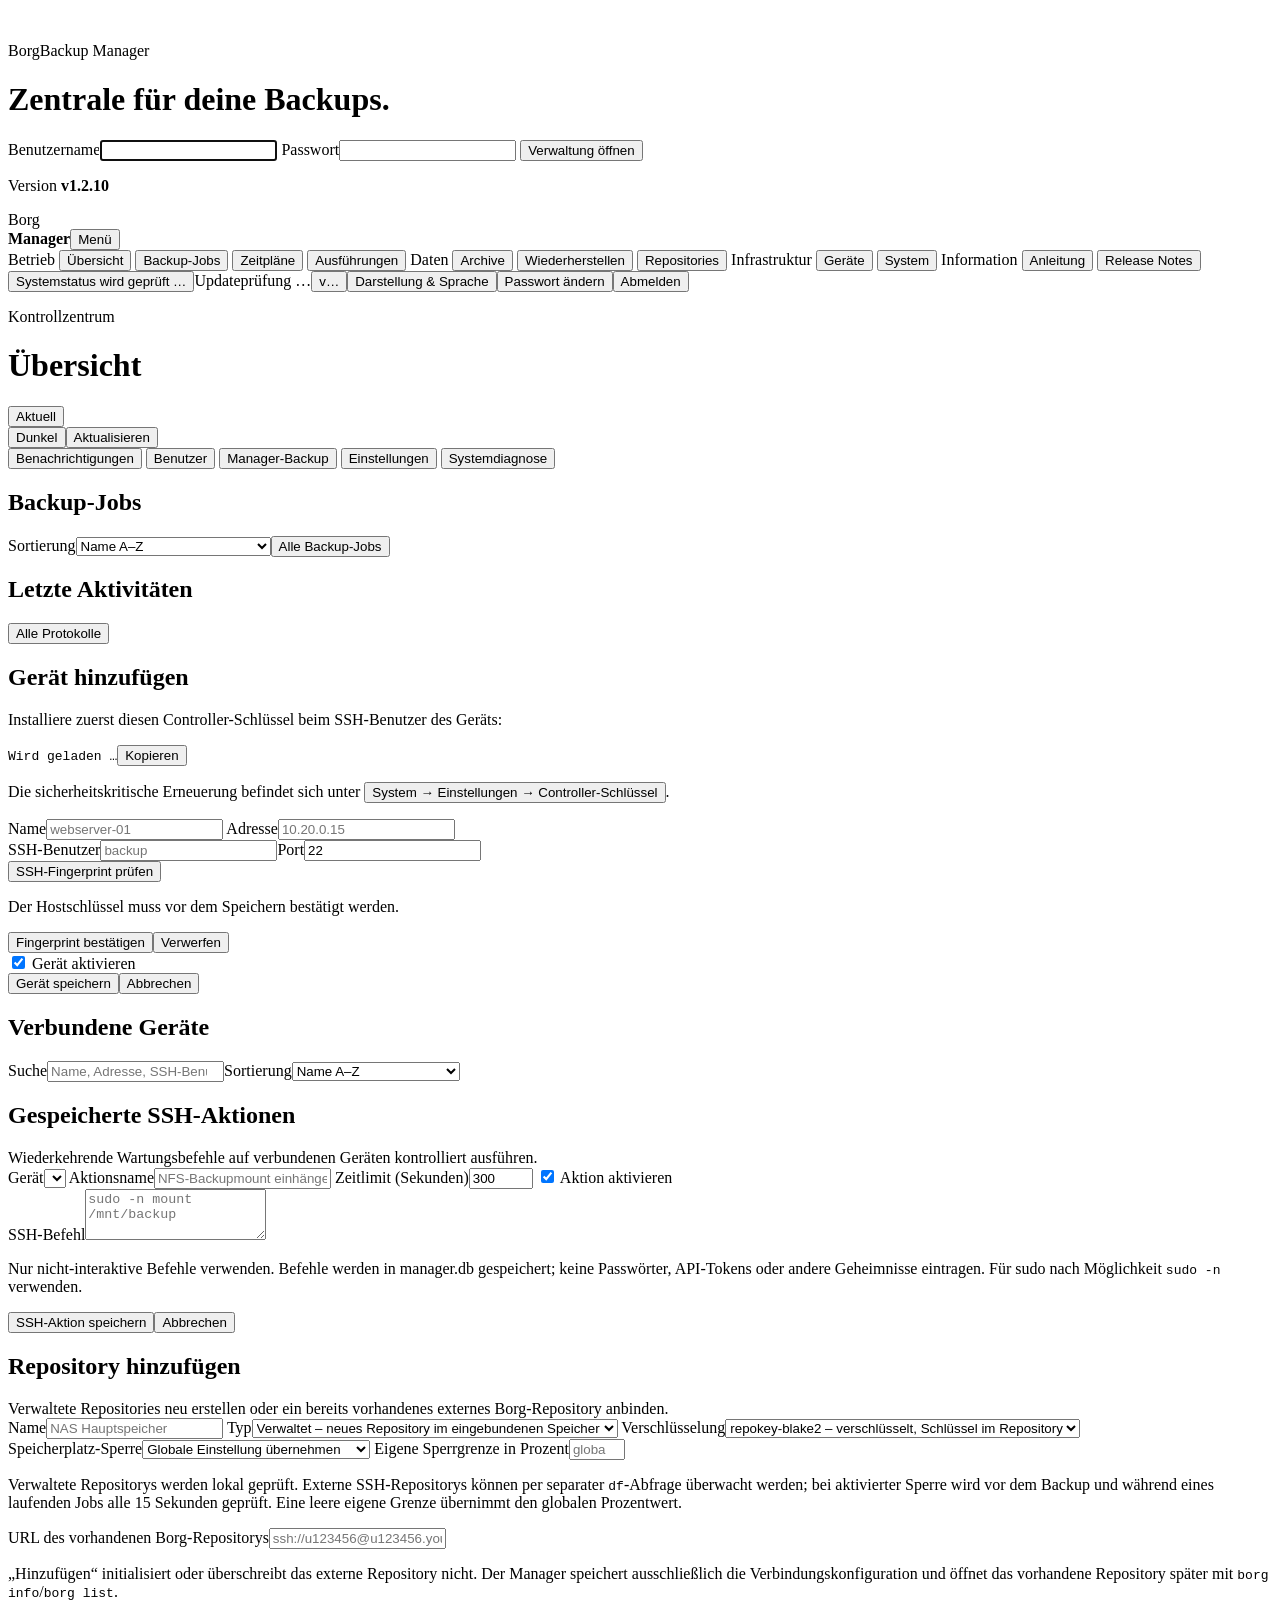
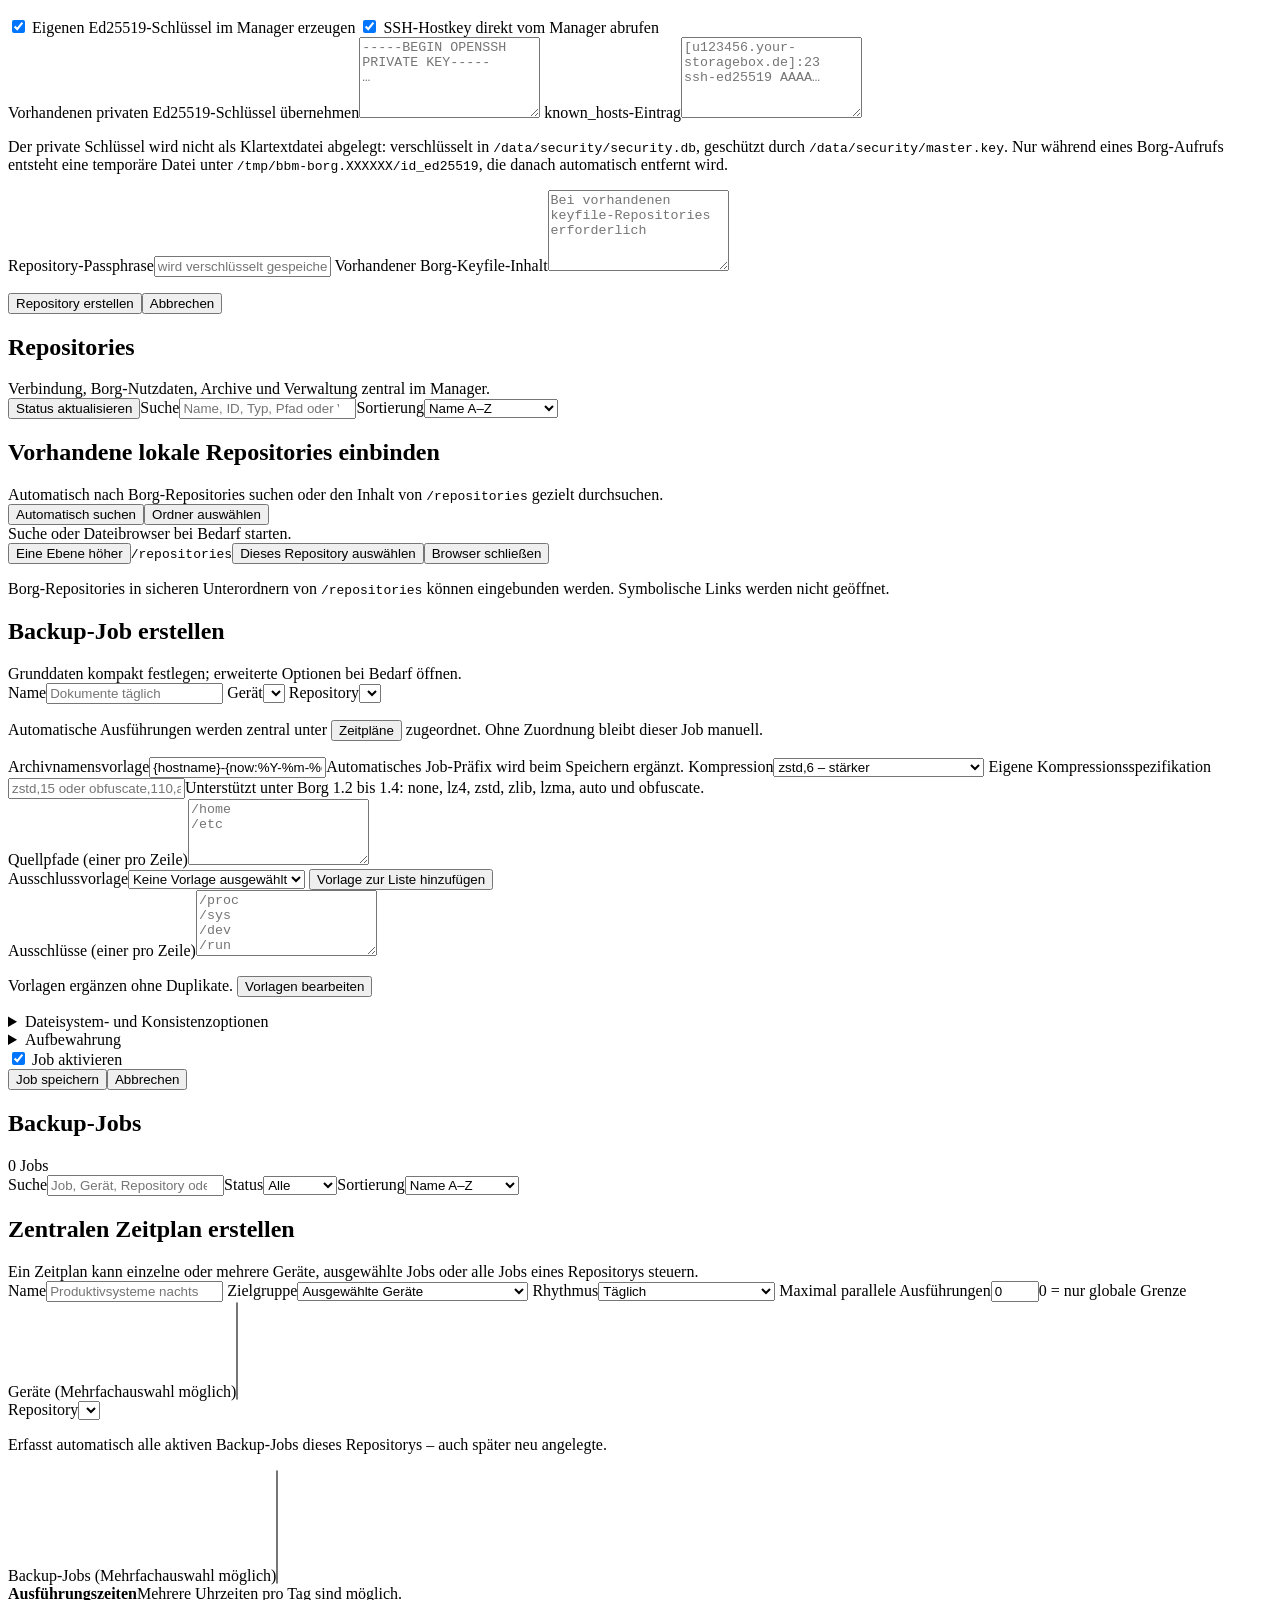
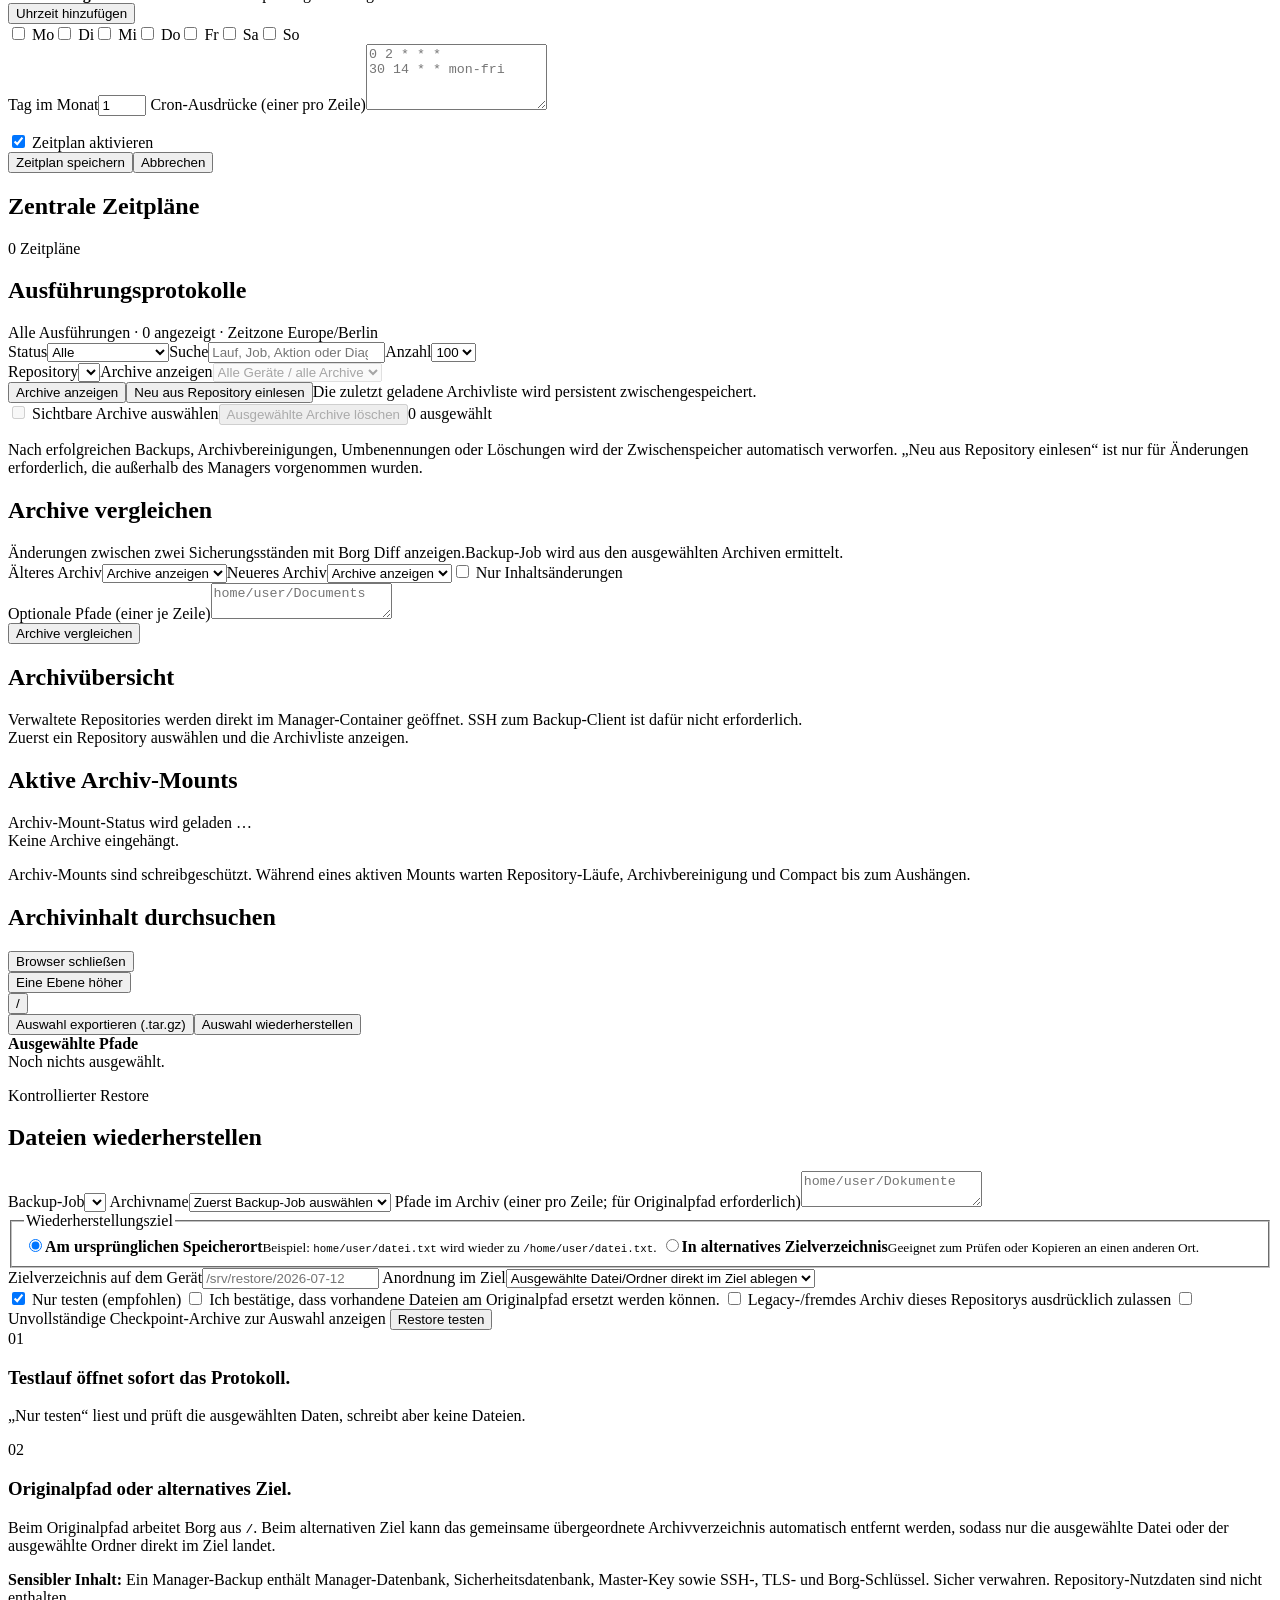
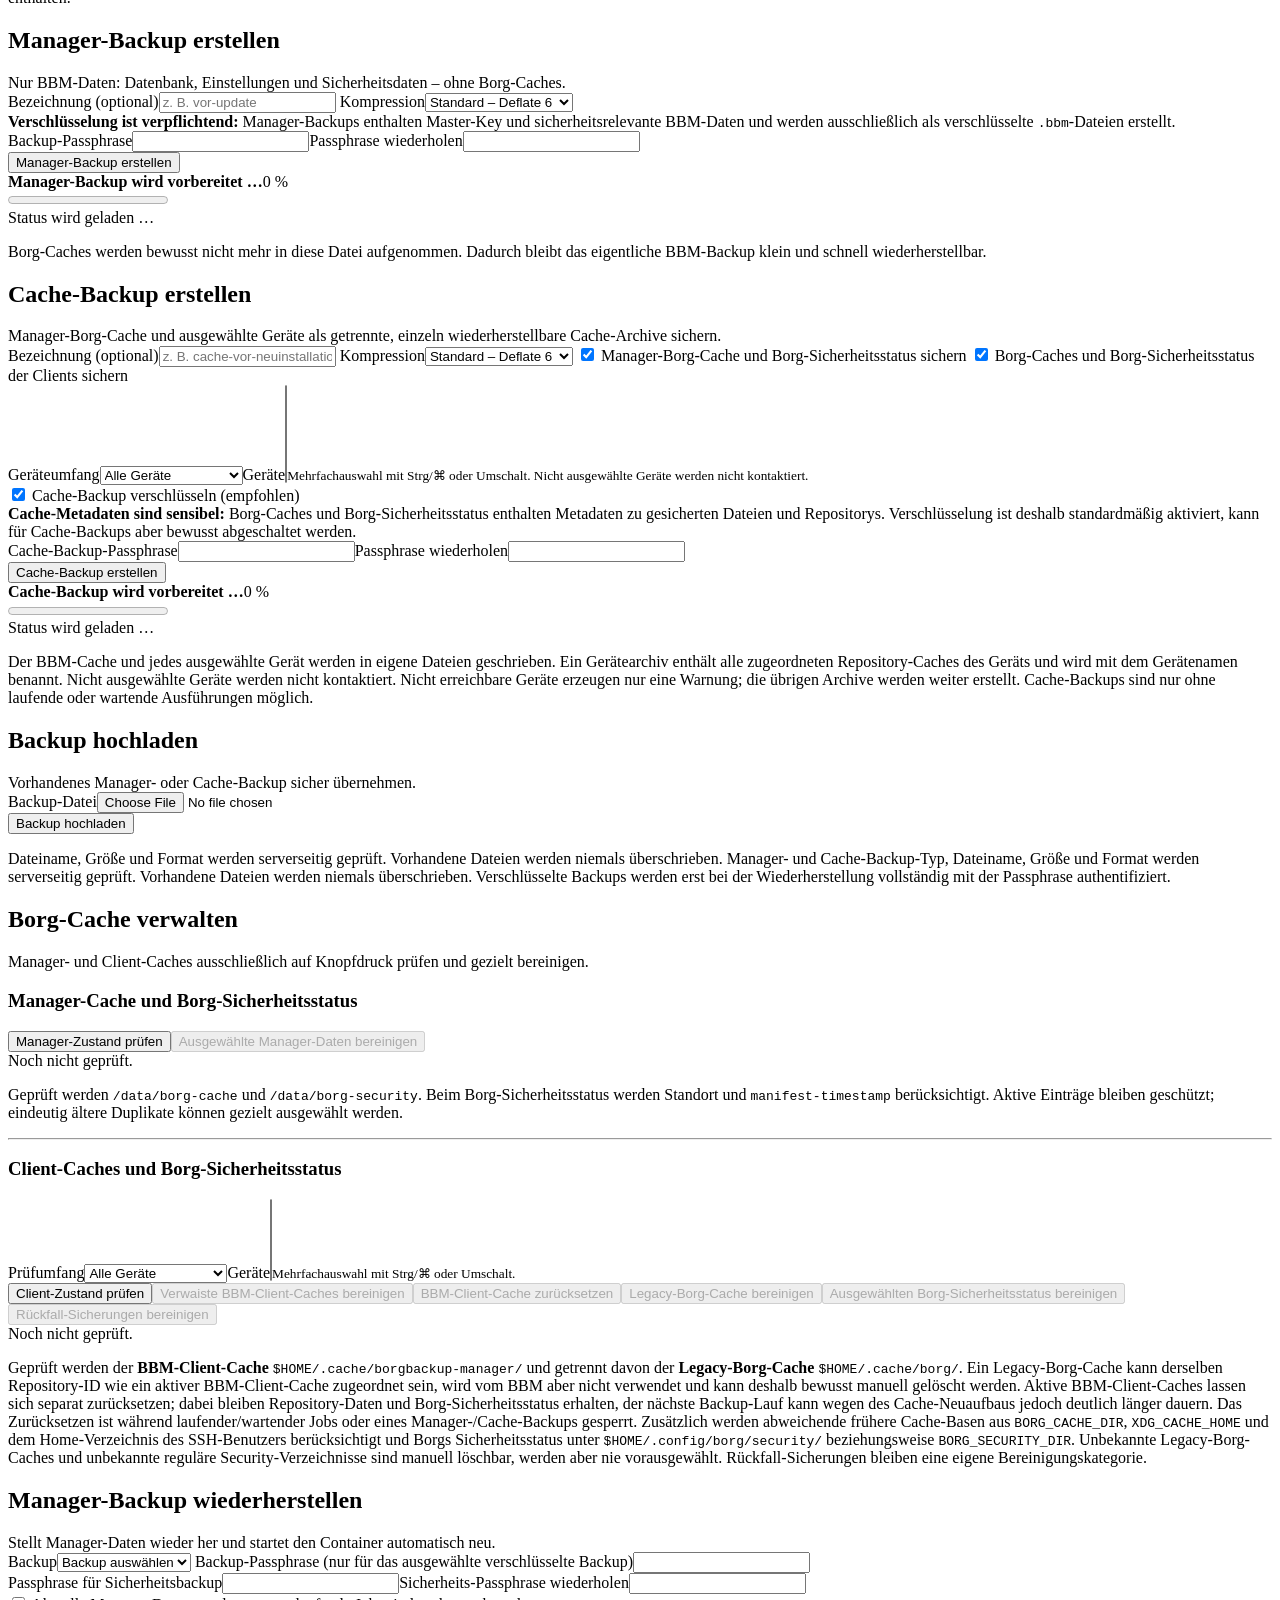
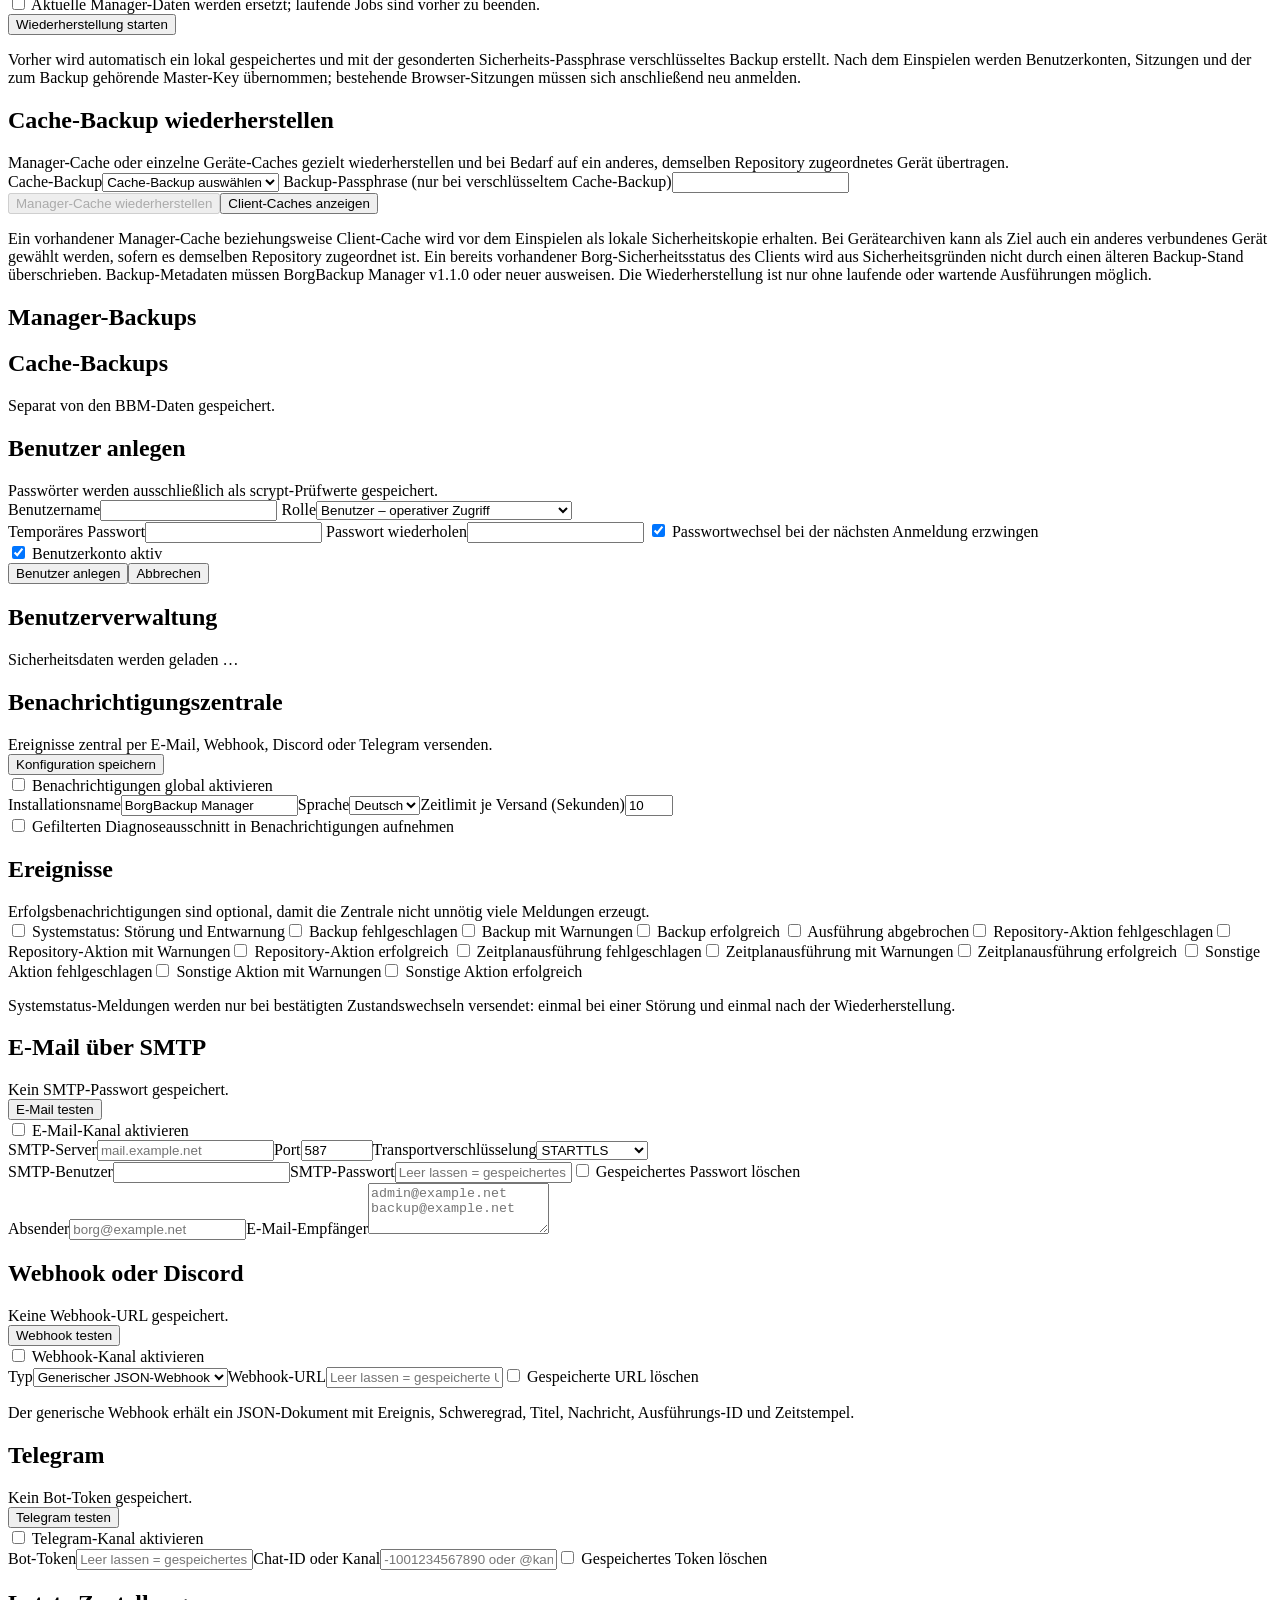
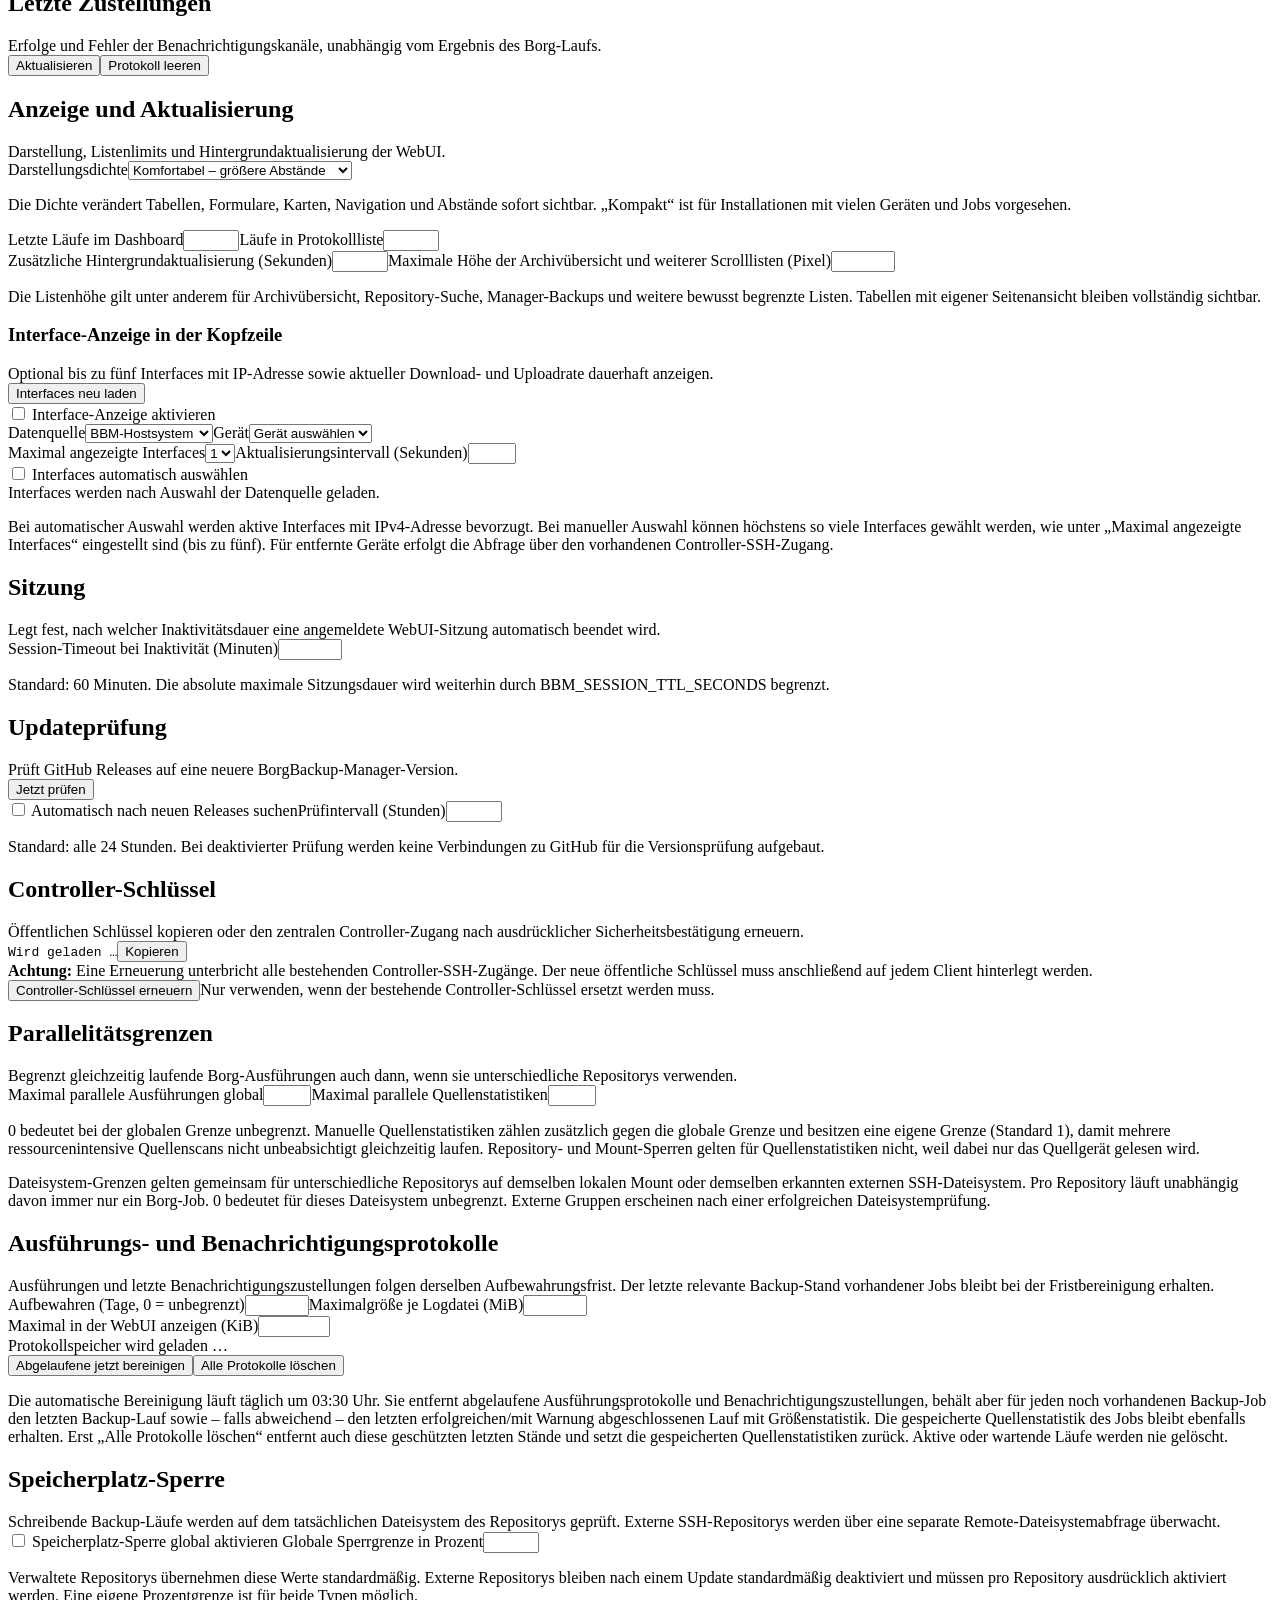
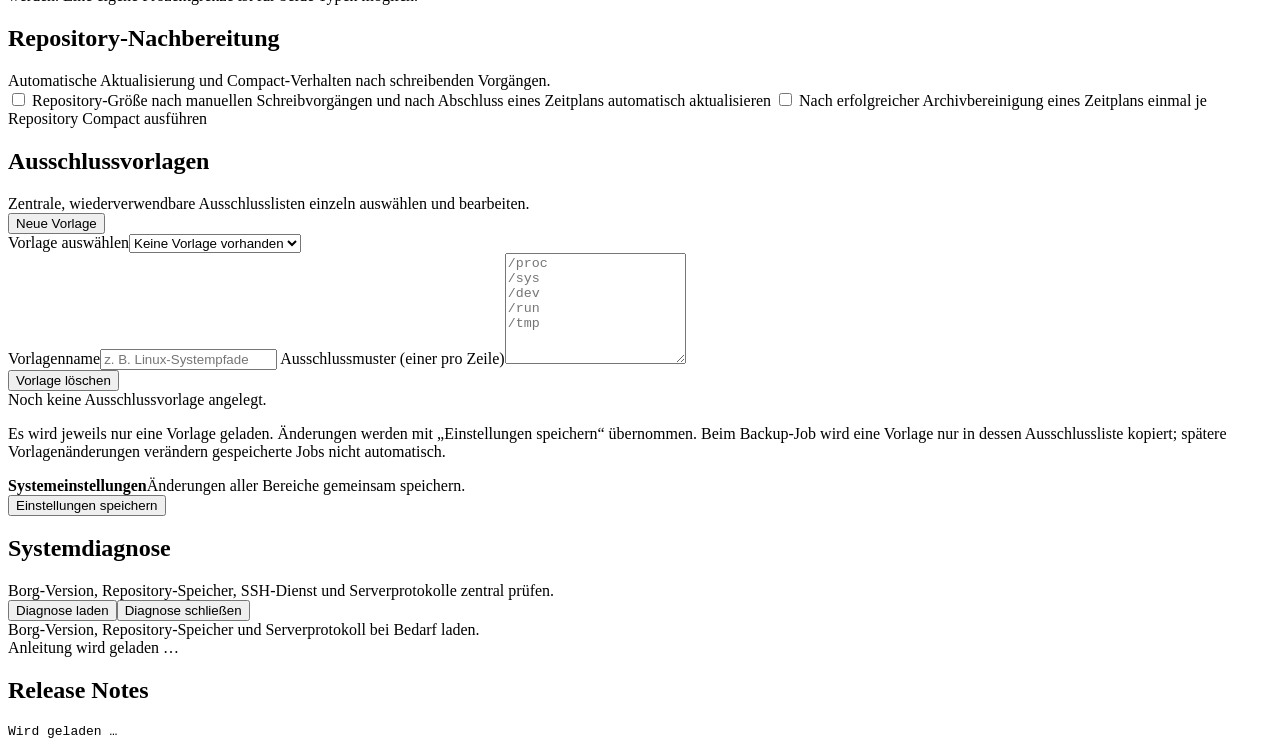
==== commit 2b2ec1b3: "Update auf 1.2.10" ====
--- a/app/static/index.html
+++ b/app/static/index.html
@@ -6,26 +6,26 @@
 <meta content="width=device-width,initial-scale=1" name="viewport"/>
 <title>BorgBackup Manager</title>
 <meta content="#174c46" name="theme-color"/>
-<link href="/static/favicon.svg?v=1.2.9" rel="icon" type="image/svg+xml"/>
-<script src="/static/theme-init.js?v=1.2.9"></script>
-<link href="/static/style.css?v=1.2.9" rel="stylesheet"/>
+<link href="/static/favicon.svg?v=1.2.10" rel="icon" type="image/svg+xml"/>
+<script src="/static/theme-init.js?v=1.2.10"></script>
+<link href="/static/style.css?v=1.2.10" rel="stylesheet"/>
 </head>
 <body>
 <div class="login-shell" id="login">
 <form class="login-card" id="login-form">
-<img alt="" class="brand-mark" src="/static/favicon.svg?v=1.2.9"/>
+<img alt="" class="brand-mark" src="/static/favicon.svg?v=1.2.10"/>
 <p class="eyebrow">BorgBackup Manager</p>
 <h1>Zentrale für deine Backups.</h1>
 <label>Benutzername<input autocomplete="username" autofocus="" id="login-username" required="" type="text"/></label>
 <label>Passwort<input autocomplete="current-password" id="login-password" required="" type="password"/></label>
 <button type="submit">Verwaltung öffnen</button>
-<p class="login-version">Version <b id="login-version">v1.2.9</b></p>
+<p class="login-version">Version <b id="login-version">v1.2.10</b></p>
 <p class="error" id="login-error"></p>
 </form>
 </div>
 <div class="app-shell hidden" id="app">
 <aside>
-<div class="brand"><img alt="" class="brand-mark small" src="/static/favicon.svg?v=1.2.9"/><span>Borg<br/><b>Manager</b></span><button aria-controls="main-navigation" aria-expanded="false" class="mobile-nav-toggle" id="mobile-nav-toggle" type="button">Menü</button></div>
+<div class="brand"><img alt="" class="brand-mark small" src="/static/favicon.svg?v=1.2.10"/><span>Borg<br/><b>Manager</b></span><button aria-controls="main-navigation" aria-expanded="false" class="mobile-nav-toggle" id="mobile-nav-toggle" type="button">Menü</button></div>
 <nav id="main-navigation">
 <span class="nav-label">Betrieb</span>
 <button class="active" data-view="dashboard">Übersicht</button>
@@ -295,11 +295,11 @@
 </div>
 <p class="hint">Borg-Caches werden bewusst nicht mehr in diese Datei aufgenommen. Dadurch bleibt das eigentliche BBM-Backup klein und schnell wiederherstellbar.</p>
 </form>
-<form class="panel" id="cache-backup-form"><div class="panel-head"><div><h2>Cache-Backup erstellen</h2><span>Manager-Borg-Cache sowie Client-Borg-Caches und deren Borg-Sicherheitsstatus als separate Backup-Datei sichern.</span></div></div>
+<form class="panel" id="cache-backup-form"><div class="panel-head"><div><h2>Cache-Backup erstellen</h2><span>Manager-Borg-Cache und ausgewählte Geräte als getrennte, einzeln wiederherstellbare Cache-Archive sichern.</span></div></div>
 <label>Bezeichnung <span>(optional)</span><input maxlength="48" name="label" placeholder="z. B. cache-vor-neuinstallation"/></label>
 <label>Kompression<select name="compression"><option value="fast">Schnell – Deflate 1</option><option selected="" value="standard">Standard – Deflate 6</option><option value="maximum">Maximum – Deflate 9</option><option value="none">Keine Kompression</option></select></label>
 <label class="check"><input checked="" name="include_manager_borg_cache" type="checkbox"/> Manager-Borg-Cache und Borg-Sicherheitsstatus sichern</label>
-<label class="check"><input checked="" name="include_client_borg_cache" type="checkbox"/> Borg-Caches und Borg-Sicherheitsstatus der Clients sichern</label>
+<label class="check"><input checked="" name="include_client_borg_cache" type="checkbox"/> Borg-Caches und Borg-Sicherheitsstatus der Clients sichern</label><div class="form-grid compact-grid" id="cache-backup-client-selection"><label>Geräteumfang<select id="cache-backup-client-scope" name="client_scope"><option value="all">Alle Geräte</option><option value="selected">Ausgewählte Geräte</option></select></label><label id="cache-backup-client-hosts-wrap">Geräte<select id="cache-backup-client-hosts" multiple="" name="client_host_ids" size="6"></select><small>Mehrfachauswahl mit Strg/⌘ oder Umschalt. Nicht ausgewählte Geräte werden nicht kontaktiert.</small></label></div>
 <label class="check"><input checked="" id="cache-backup-encrypted" name="encrypted" type="checkbox"/> Cache-Backup verschlüsseln <span>(empfohlen)</span></label>
 <div class="notice warning"><strong>Cache-Metadaten sind sensibel:</strong> Borg-Caches und Borg-Sicherheitsstatus enthalten Metadaten zu gesicherten Dateien und Repositorys. Verschlüsselung ist deshalb standardmäßig aktiviert, kann für Cache-Backups aber bewusst abgeschaltet werden.</div>
 <div class="row" id="cache-backup-passphrase-fields"><label>Cache-Backup-Passphrase<input autocomplete="new-password" minlength="12" name="passphrase" required="" type="password"/></label><label>Passphrase wiederholen<input autocomplete="new-password" minlength="12" name="passphrase_confirm" required="" type="password"/></label></div>
@@ -310,7 +310,7 @@
 <div class="backup-create-progress-detail" id="cache-backup-create-status-detail">Status wird geladen …</div>
 <div class="backup-create-progress-log" id="cache-backup-create-status-log"></div>
 </div>
-<p class="hint">Client-Caches und der zugehörige Borg-Sicherheitsstatus werden je Gerät/Repository direkt per SSH in die separate Cache-Datei gestreamt. Deaktivierte Geräte werden übersprungen; ein nicht erreichbares aktives Gerät wird als Warnung dokumentiert, während die übrigen Client-Caches weiter gesichert werden. Cache-Backups sind nur ohne laufende oder wartende Ausführungen möglich.</p>
+<p class="hint">Der BBM-Cache und jedes ausgewählte Gerät werden in eigene Dateien geschrieben. Ein Gerätearchiv enthält alle zugeordneten Repository-Caches des Geräts und wird mit dem Gerätenamen benannt. Nicht ausgewählte Geräte werden nicht kontaktiert. Nicht erreichbare Geräte erzeugen nur eine Warnung; die übrigen Archive werden weiter erstellt. Cache-Backups sind nur ohne laufende oder wartende Ausführungen möglich.</p>
 </form>
 <form class="panel" id="backup-upload-form"><div class="panel-head"><div><h2>Backup hochladen</h2><span>Vorhandenes Manager- oder Cache-Backup sicher übernehmen.</span></div></div>
 <label>Backup-Datei<input accept=".bbm,.zip,application/zip,application/octet-stream" name="backup_file" required="" type="file"/></label>
@@ -330,13 +330,13 @@
 <div class="form-actions"><button class="danger" type="submit">Wiederherstellung starten</button></div>
 <p class="hint">Vorher wird automatisch ein lokal gespeichertes und mit der gesonderten Sicherheits-Passphrase verschlüsseltes Backup erstellt. Nach dem Einspielen werden Benutzerkonten, Sitzungen und der zum Backup gehörende Master-Key übernommen; bestehende Browser-Sitzungen müssen sich anschließend neu anmelden.</p>
 </form>
-<form class="panel backup-client-cache-restore-panel" id="client-cache-restore-form"><div class="panel-head"><div><h2>Cache-Backup wiederherstellen</h2><span>Manager-Cache oder einzelne Client-Caches einschließlich fehlendem Borg-Sicherheitsstatus gezielt aus einer separaten Cache-Datei zurückspielen.</span></div></div>
+<form class="panel backup-client-cache-restore-panel" id="client-cache-restore-form"><div class="panel-head"><div><h2>Cache-Backup wiederherstellen</h2><span>Manager-Cache oder einzelne Geräte-Caches gezielt wiederherstellen und bei Bedarf auf ein anderes, demselben Repository zugeordnetes Gerät übertragen.</span></div></div>
 <label>Cache-Backup<select name="name" required=""><option value="">Cache-Backup auswählen</option></select></label>
 <label>Backup-Passphrase <span>(nur bei verschlüsseltem Cache-Backup)</span><input autocomplete="current-password" name="passphrase" type="password"/></label>
 <div class="form-actions"><button class="secondary" disabled="" id="manager-cache-restore-submit" type="button">Manager-Cache wiederherstellen</button><button type="submit">Client-Caches anzeigen</button></div>
 <div class="persistent-info hidden" id="client-cache-restore-status"></div>
 <div id="client-cache-restore-list"></div>
-<p class="hint">Ein vorhandener Manager-Cache beziehungsweise Client-Cache wird vor dem Einspielen als lokale Sicherheitskopie erhalten. Ein bereits vorhandener Borg-Sicherheitsstatus des Clients wird aus Sicherheitsgründen nicht durch einen älteren Backup-Stand überschrieben. Backup-Metadaten müssen BorgBackup Manager v1.1.0 oder neuer ausweisen. Die Wiederherstellung ist nur ohne laufende oder wartende Ausführungen möglich.</p>
+<p class="hint">Ein vorhandener Manager-Cache beziehungsweise Client-Cache wird vor dem Einspielen als lokale Sicherheitskopie erhalten. Bei Gerätearchiven kann als Ziel auch ein anderes verbundenes Gerät gewählt werden, sofern es demselben Repository zugeordnet ist. Ein bereits vorhandener Borg-Sicherheitsstatus des Clients wird aus Sicherheitsgründen nicht durch einen älteren Backup-Stand überschrieben. Backup-Metadaten müssen BorgBackup Manager v1.1.0 oder neuer ausweisen. Die Wiederherstellung ist nur ohne laufende oder wartende Ausführungen möglich.</p>
 </form>
 </div>
 <div class="panel"><div class="panel-head"><div><h2>Manager-Backups</h2><span id="backup-path"></span></div></div><div class="bounded-list" id="backup-list"></div></div>
@@ -531,6 +531,6 @@
 </dialog>
 </main>
 </div>
-<script src="/static/i18n.js?v=1.2.9"></script><script src="/static/app.js?v=1.2.9"></script>
+<script src="/static/i18n.js?v=1.2.10"></script><script src="/static/app.js?v=1.2.10"></script>
 </body>
 </html>
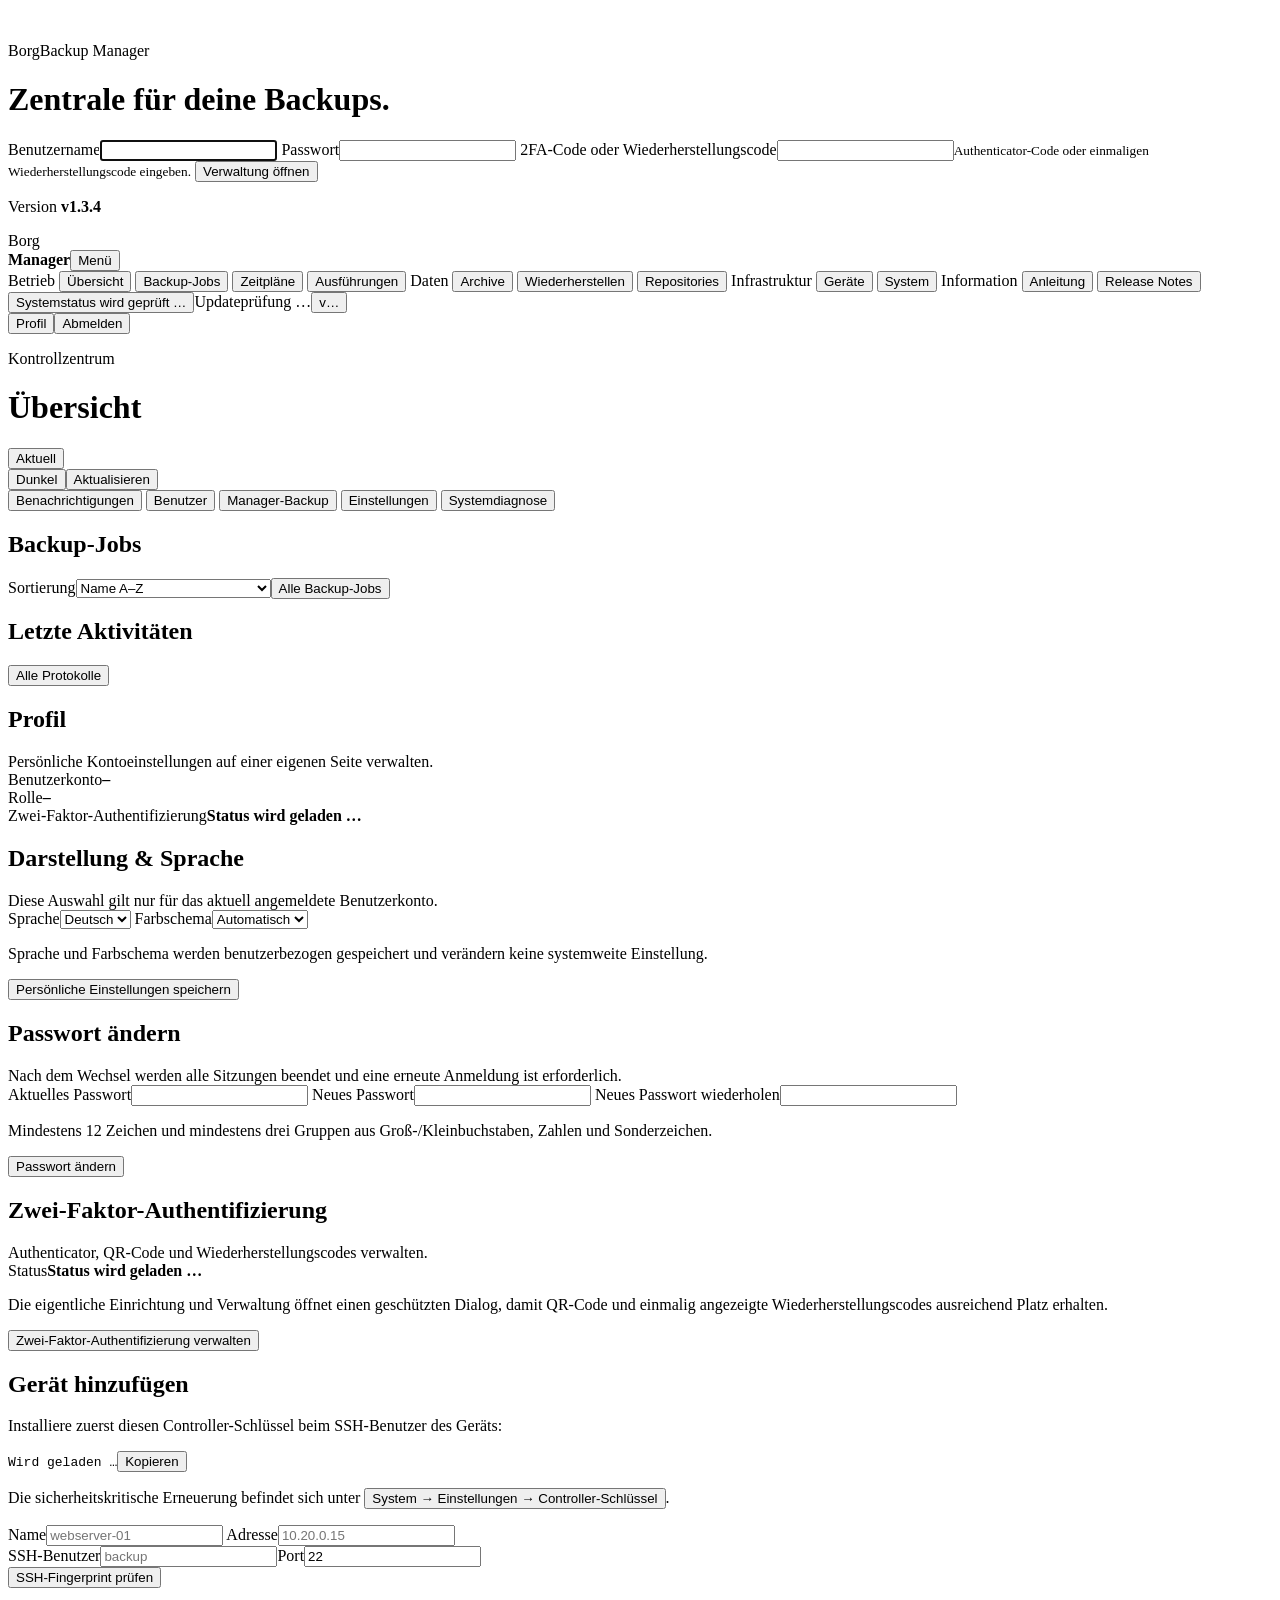
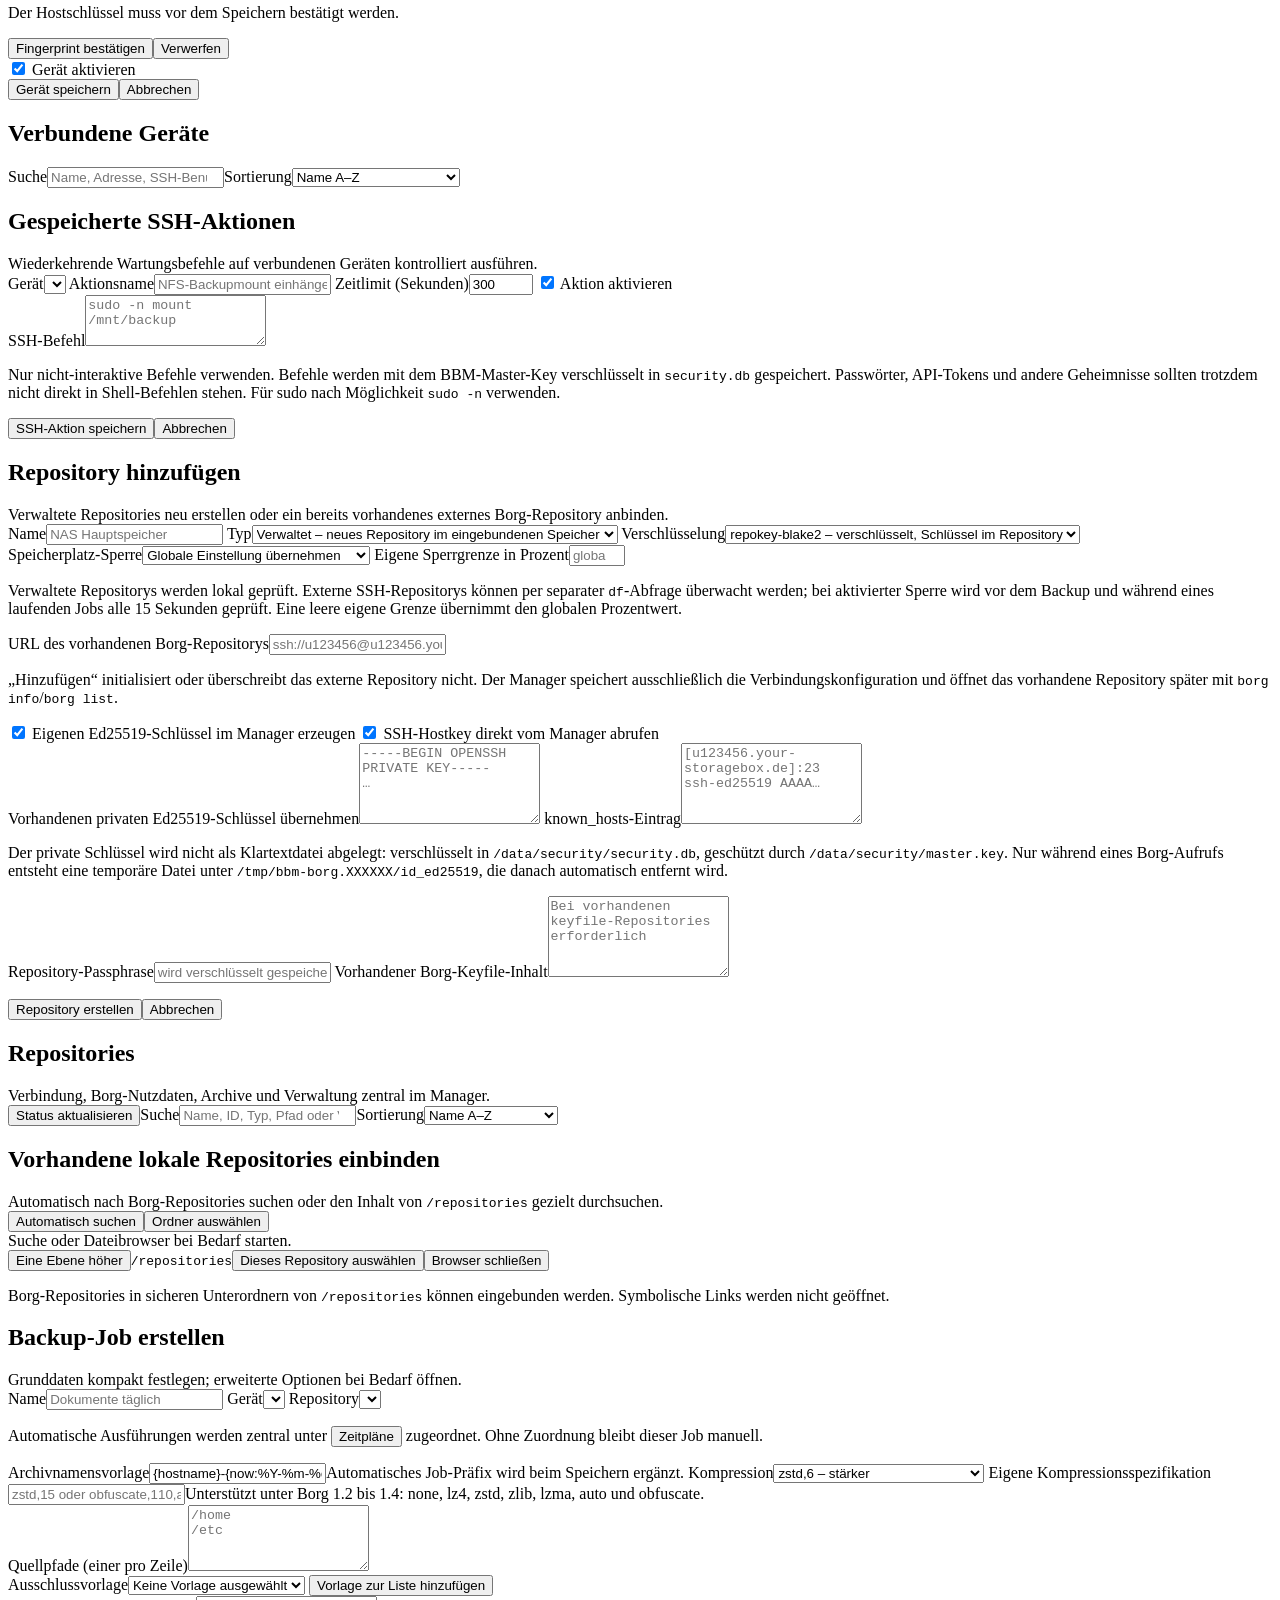
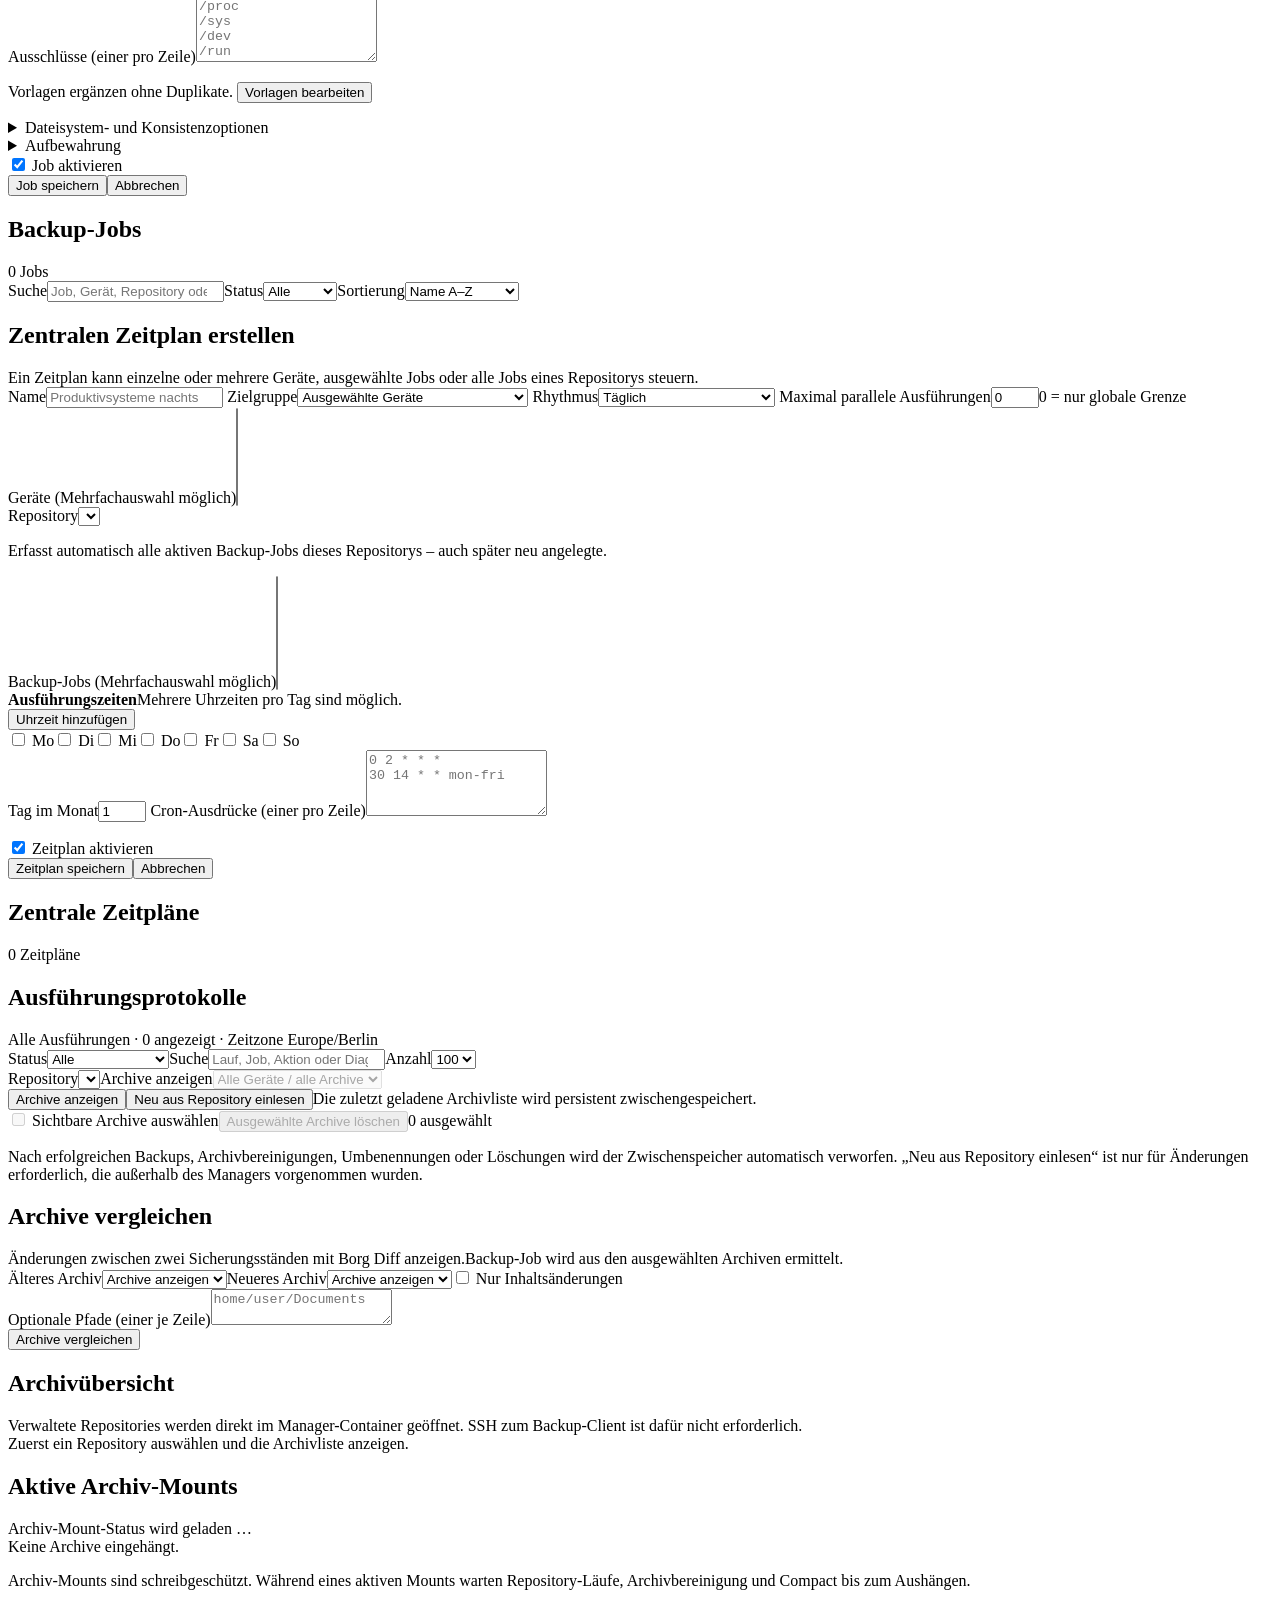
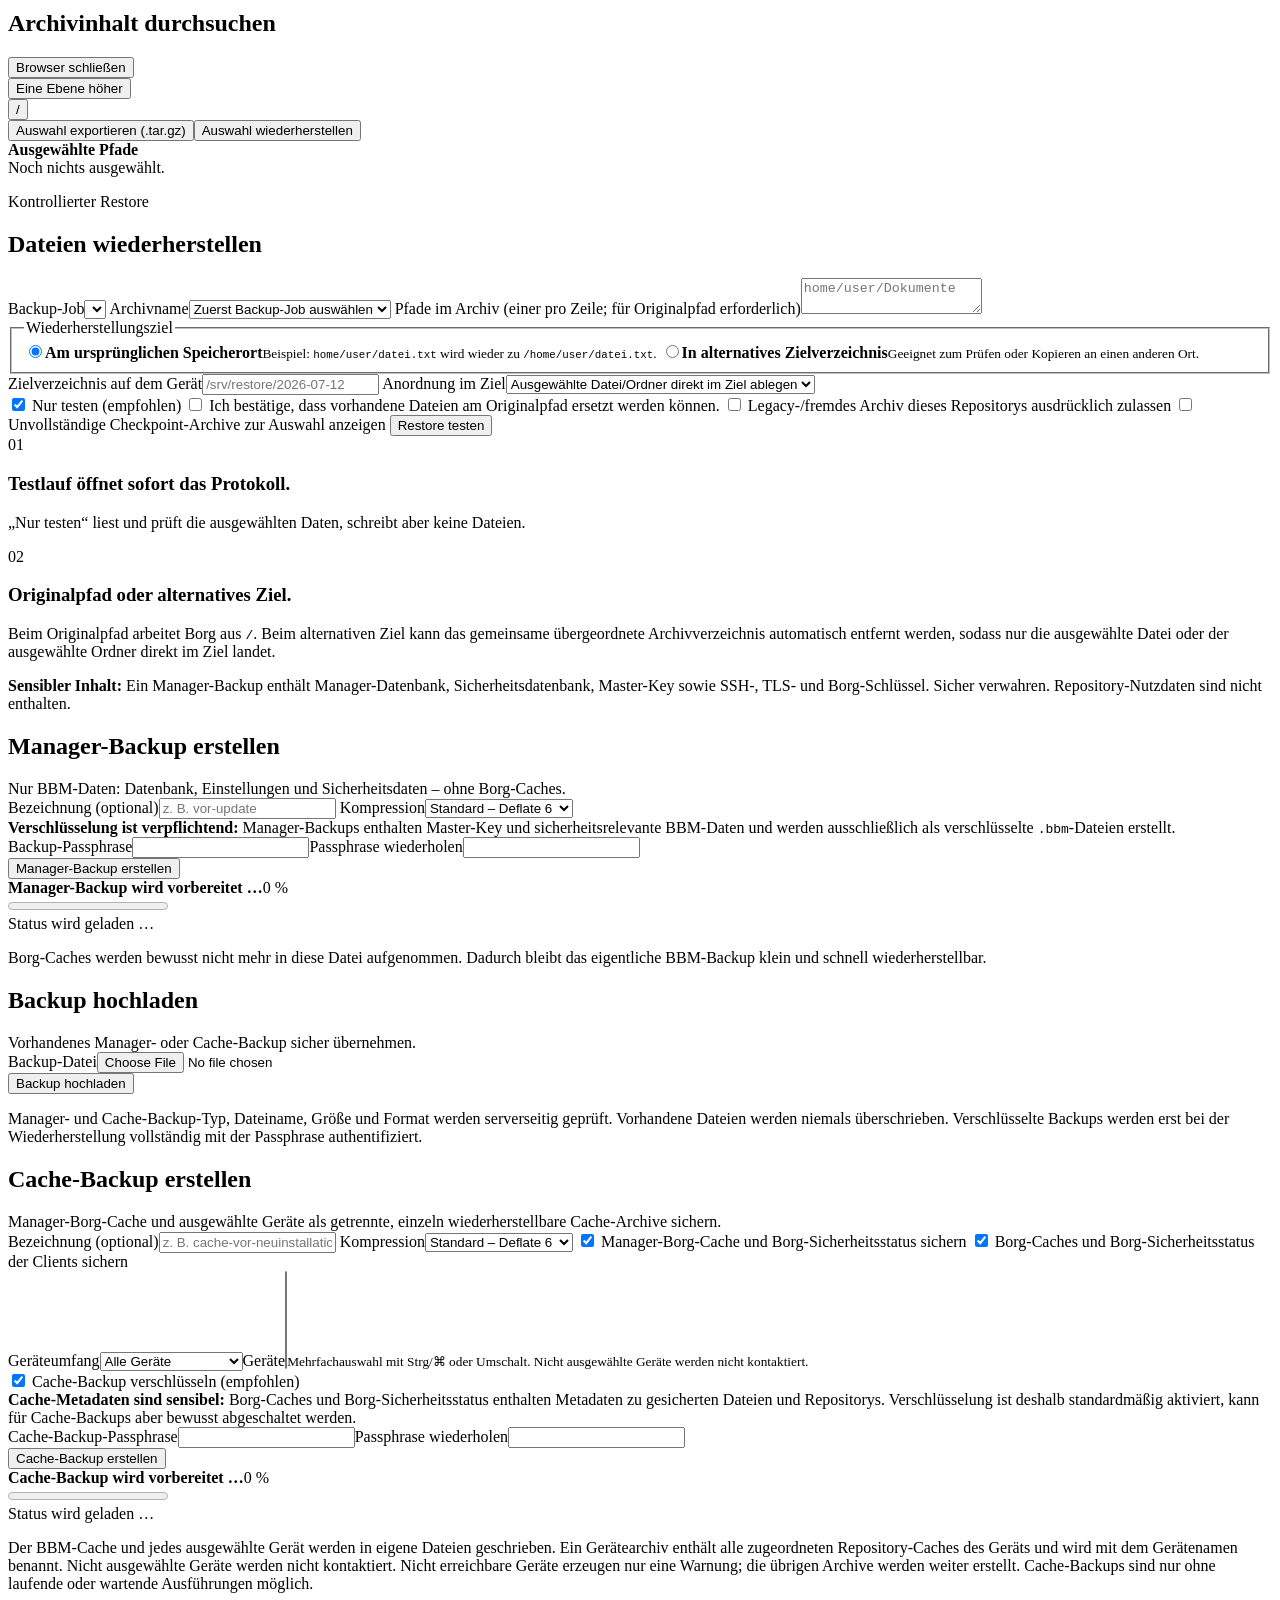
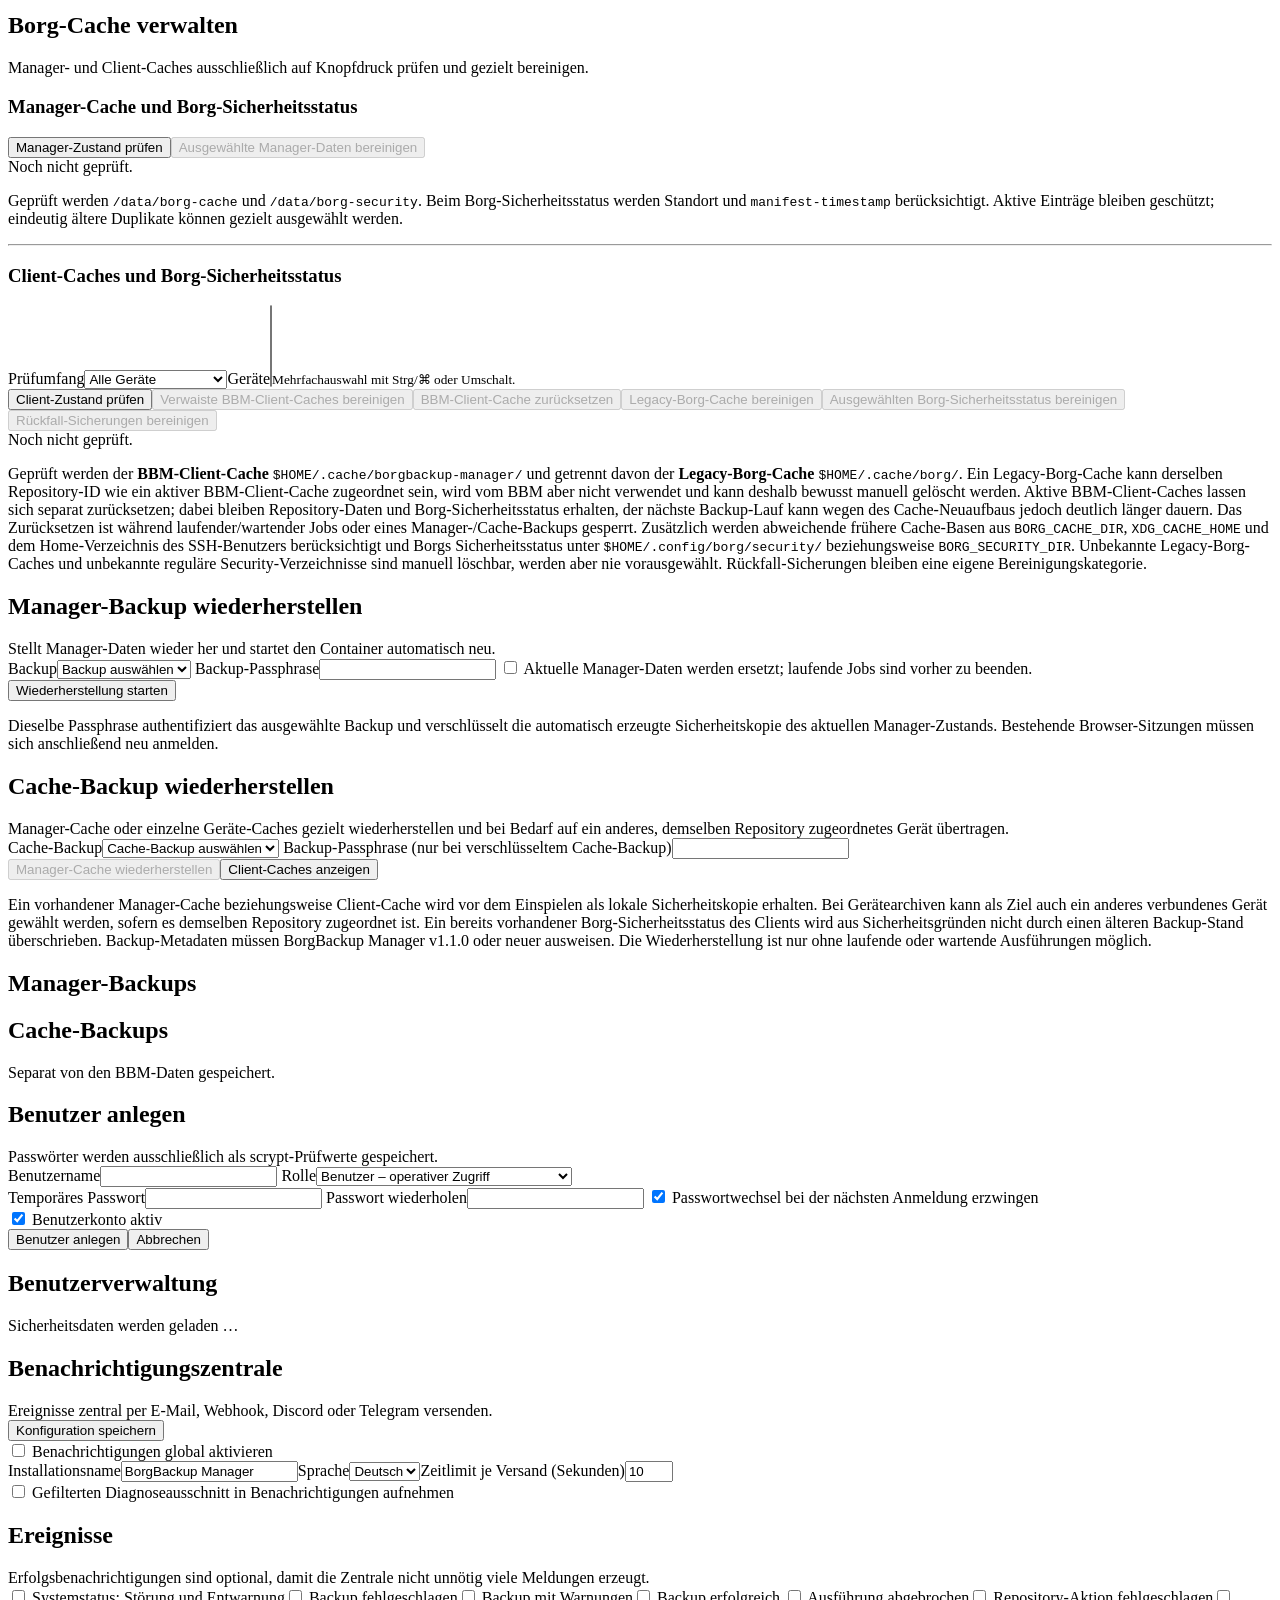
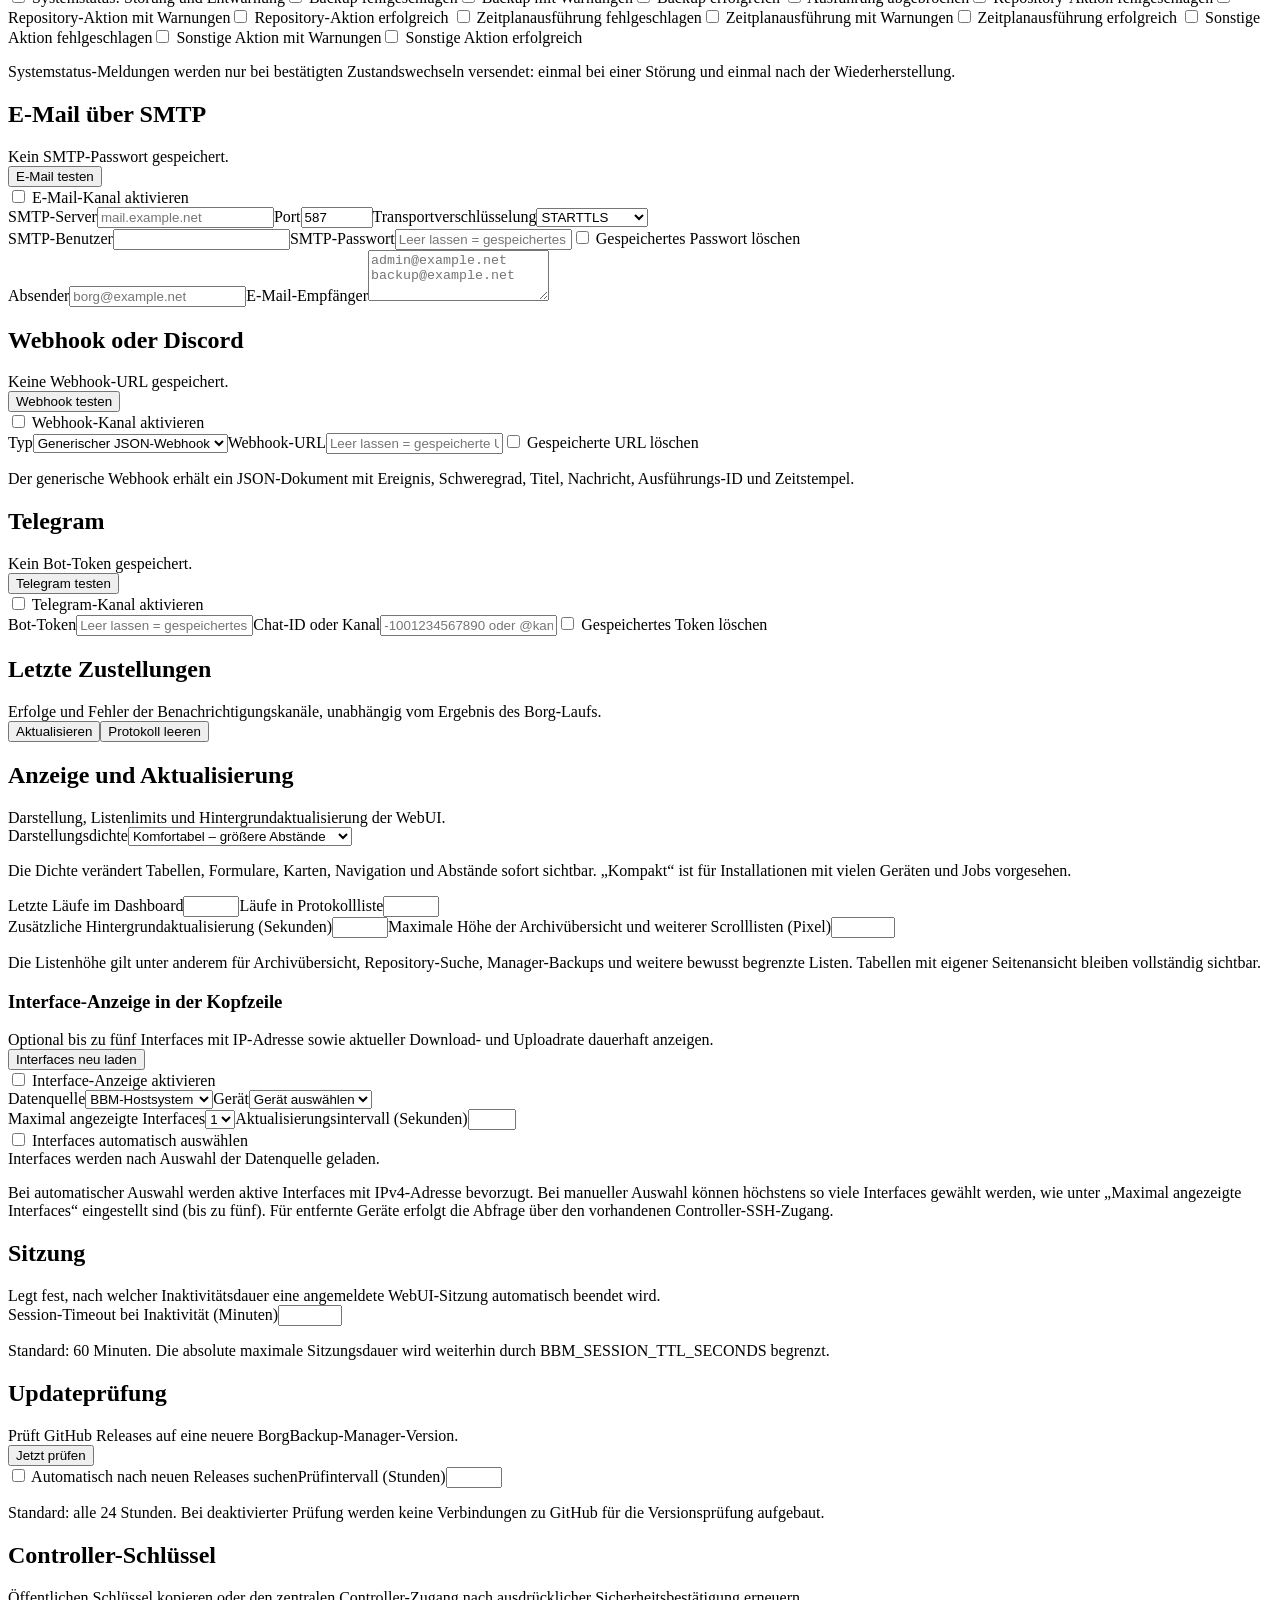
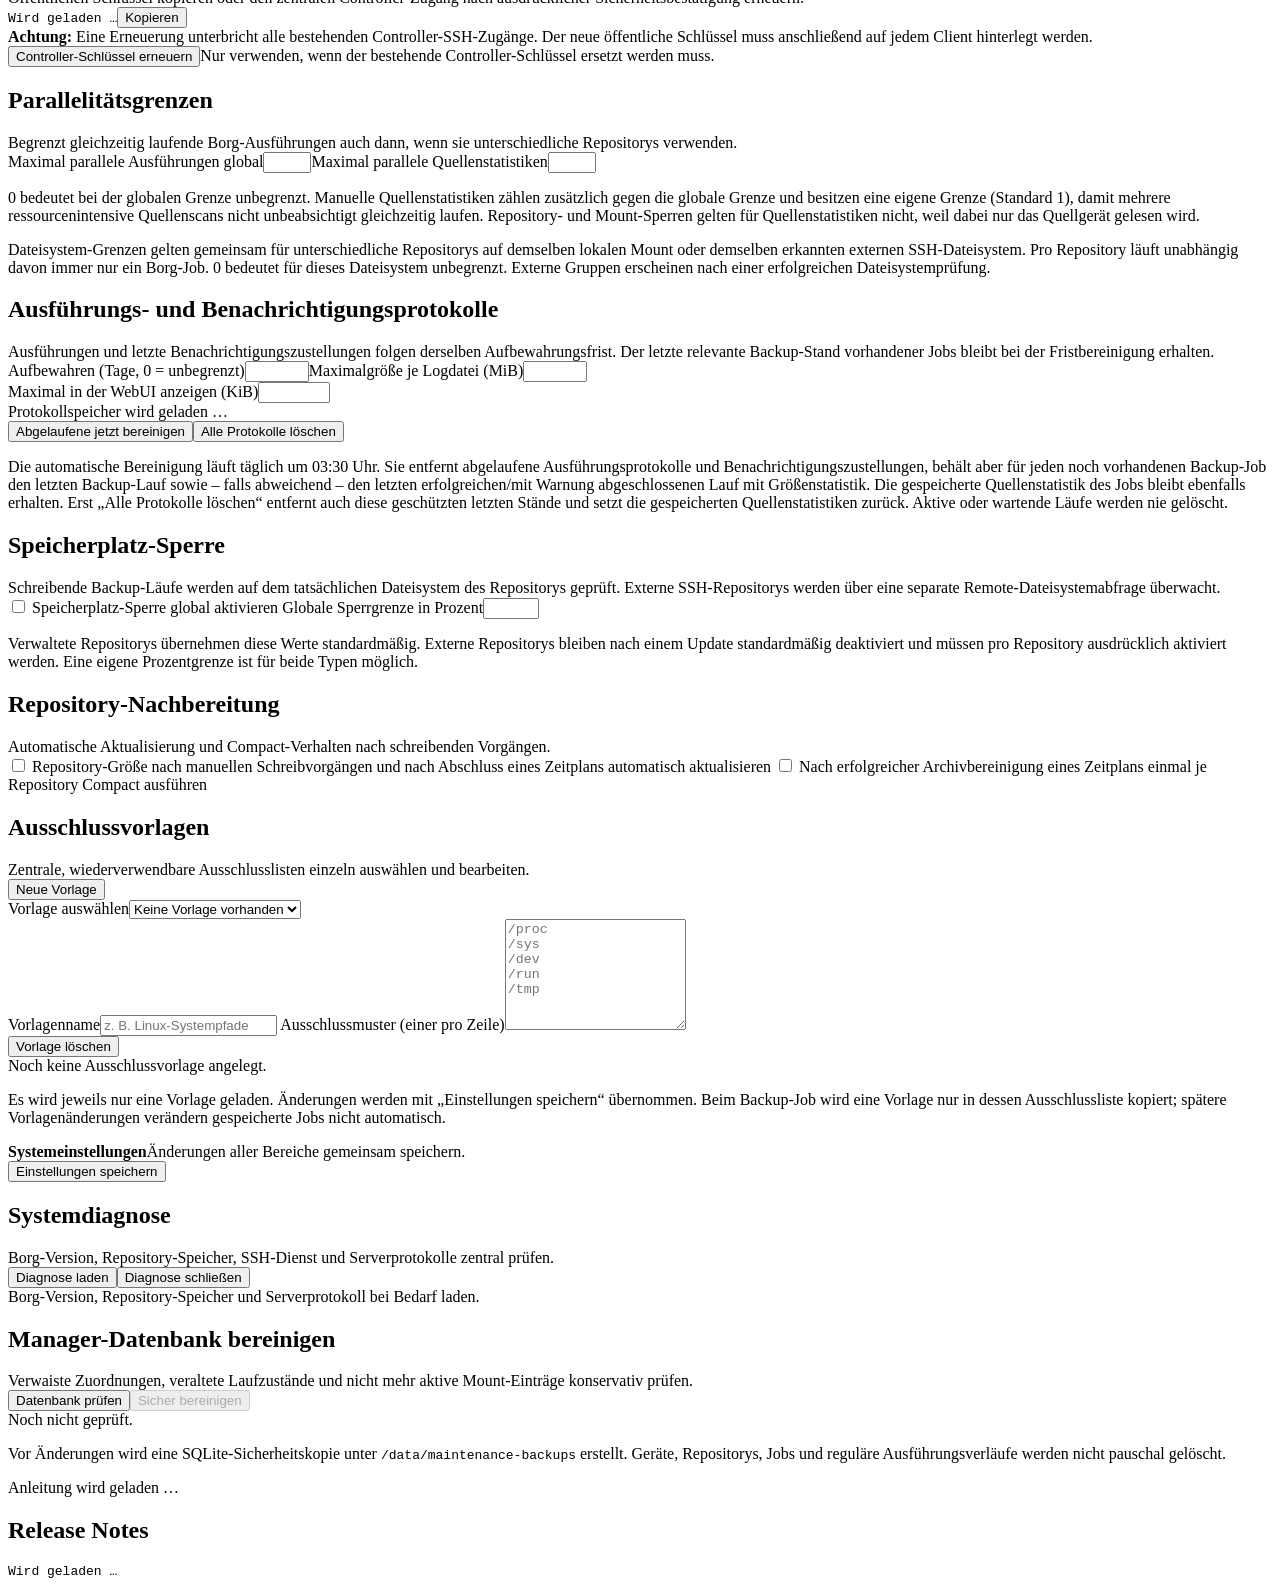
==== commit f56bb3db: "Update auf 1.3.4" ====
--- a/app/static/index.html
+++ b/app/static/index.html
@@ -6,26 +6,27 @@
 <meta content="width=device-width,initial-scale=1" name="viewport"/>
 <title>BorgBackup Manager</title>
 <meta content="#174c46" name="theme-color"/>
-<link href="/static/favicon.svg?v=1.2.10" rel="icon" type="image/svg+xml"/>
-<script src="/static/theme-init.js?v=1.2.10"></script>
-<link href="/static/style.css?v=1.2.10" rel="stylesheet"/>
+<link href="/static/favicon.svg?v=1.3.4" rel="icon" type="image/svg+xml"/>
+<script src="/static/theme-init.js?v=1.3.4"></script>
+<link href="/static/style.css?v=1.3.4" rel="stylesheet"/>
 </head>
 <body>
 <div class="login-shell" id="login">
 <form class="login-card" id="login-form">
-<img alt="" class="brand-mark" src="/static/favicon.svg?v=1.2.10"/>
+<img alt="" class="brand-mark" src="/static/favicon.svg?v=1.3.4"/>
 <p class="eyebrow">BorgBackup Manager</p>
 <h1>Zentrale für deine Backups.</h1>
 <label>Benutzername<input autocomplete="username" autofocus="" id="login-username" required="" type="text"/></label>
 <label>Passwort<input autocomplete="current-password" id="login-password" required="" type="password"/></label>
+<label class="hidden" id="login-second-factor-field">2FA-Code oder Wiederherstellungscode<input autocomplete="one-time-code" id="login-second-factor" maxlength="32" type="text"/><small>Authenticator-Code oder einmaligen Wiederherstellungscode eingeben.</small></label>
 <button type="submit">Verwaltung öffnen</button>
-<p class="login-version">Version <b id="login-version">v1.2.10</b></p>
+<p class="login-version">Version <b id="login-version">v1.3.4</b></p>
 <p class="error" id="login-error"></p>
 </form>
 </div>
 <div class="app-shell hidden" id="app">
 <aside>
-<div class="brand"><img alt="" class="brand-mark small" src="/static/favicon.svg?v=1.2.10"/><span>Borg<br/><b>Manager</b></span><button aria-controls="main-navigation" aria-expanded="false" class="mobile-nav-toggle" id="mobile-nav-toggle" type="button">Menü</button></div>
+<div class="brand"><img alt="" class="brand-mark small" src="/static/favicon.svg?v=1.3.4"/><span>Borg<br/><b>Manager</b></span><button aria-controls="main-navigation" aria-expanded="false" class="mobile-nav-toggle" id="mobile-nav-toggle" type="button">Menü</button></div>
 <nav id="main-navigation">
 <span class="nav-label">Betrieb</span>
 <button class="active" data-view="dashboard">Übersicht</button>
@@ -43,7 +44,7 @@
 <button data-view="help">Anleitung</button>
 <button data-view="releases">Release Notes</button>
 </nav>
-<div class="aside-foot"><button aria-live="polite" class="service-status-row status-pending link" id="service-status" type="button"><span class="status-dot" aria-hidden="true"></span><span class="service-status-label">Systemstatus wird geprüft …</span></button><a aria-disabled="true" class="link update-status-link" id="update-status-link">Updateprüfung …</a><button class="link" data-target-view="releases" id="version-link">v…</button><span class="current-user" id="current-user"></span><button class="link" id="user-preferences">Darstellung &amp; Sprache</button><button class="link" id="change-password">Passwort ändern</button><button class="link" id="logout">Abmelden</button></div>
+<div class="aside-foot"><button aria-live="polite" class="service-status-row status-pending link" id="service-status" type="button"><span class="status-dot" aria-hidden="true"></span><span class="service-status-label">Systemstatus wird geprüft …</span></button><a aria-disabled="true" class="link update-status-link" id="update-status-link">Updateprüfung …</a><button class="link" data-target-view="releases" id="version-link">v…</button><div class="aside-account"><span class="current-user" id="current-user"></span><button class="link profile-link" data-view="profile" id="profile-settings" type="button">Profil</button><button class="link logout-link" id="logout" type="button">Abmelden</button></div></div>
 </aside>
 <main>
 <header class="main-header"><div class="main-header-row"><div><p class="eyebrow">Kontrollzentrum</p><h1 id="page-title">Übersicht</h1></div><div class="header-actions"><div class="header-network-monitor hidden" id="header-network-monitor" aria-live="polite" title="Permanente Interface-Anzeige"></div><div class="task-status" id="task-status"><button aria-live="polite" class="sync-state idle" id="sync-state" type="button"><span aria-hidden="true" class="sync-indicator"></span><span>Aktuell</span></button></div><button aria-label="Farbschema wechseln" class="secondary" id="theme-toggle" type="button">Dunkel</button><button class="secondary" id="refresh">Aktualisieren</button></div></div>
@@ -60,6 +61,39 @@
 <div class="panel"><div class="panel-head"><h2>Letzte Aktivitäten</h2><button class="section-link" data-target-view="runs" type="button">Alle Protokolle</button></div><div class="bounded-list" id="recent-runs"></div></div>
 
 </section>
+<section class="view" id="view-profile">
+<div class="profile-page">
+<section class="panel profile-overview-panel">
+<div class="panel-head"><div><h2>Profil</h2><span>Persönliche Kontoeinstellungen auf einer eigenen Seite verwalten.</span></div></div>
+<div class="profile-summary"><div><span>Benutzerkonto</span><strong id="profile-username">–</strong></div><div><span>Rolle</span><strong id="profile-role">–</strong></div><div><span>Zwei-Faktor-Authentifizierung</span><strong id="profile-two-factor-status">Status wird geladen …</strong></div></div>
+</section>
+<div class="profile-settings-grid">
+<form class="panel profile-settings-card" id="profile-preferences-form">
+<div class="panel-head"><div><h2>Darstellung &amp; Sprache</h2><span>Diese Auswahl gilt nur für das aktuell angemeldete Benutzerkonto.</span></div></div>
+<label>Sprache<select name="language"><option value="de">Deutsch</option><option value="en">English</option></select></label>
+<label>Farbschema<select name="appearance"><option value="auto">Automatisch</option><option value="light">Hell</option><option value="dark">Dunkel</option></select></label>
+<p class="hint">Sprache und Farbschema werden benutzerbezogen gespeichert und verändern keine systemweite Einstellung.</p>
+<p class="error" id="profile-preferences-error"></p>
+<div class="form-actions"><button type="submit">Persönliche Einstellungen speichern</button></div>
+</form>
+<form class="panel profile-settings-card" id="profile-password-form">
+<div class="panel-head"><div><h2>Passwort ändern</h2><span>Nach dem Wechsel werden alle Sitzungen beendet und eine erneute Anmeldung ist erforderlich.</span></div></div>
+<label>Aktuelles Passwort<input autocomplete="current-password" name="current_password" required="" type="password"/></label>
+<label>Neues Passwort<input autocomplete="new-password" minlength="12" name="new_password" required="" type="password"/></label>
+<label>Neues Passwort wiederholen<input autocomplete="new-password" minlength="12" name="new_password_confirm" required="" type="password"/></label>
+<p class="hint">Mindestens 12 Zeichen und mindestens drei Gruppen aus Groß-/Kleinbuchstaben, Zahlen und Sonderzeichen.</p>
+<p class="error" id="profile-password-error"></p>
+<div class="form-actions"><button type="submit">Passwort ändern</button></div>
+</form>
+<section class="panel profile-settings-card profile-two-factor-card">
+<div class="panel-head"><div><h2>Zwei-Faktor-Authentifizierung</h2><span>Authenticator, QR-Code und Wiederherstellungscodes verwalten.</span></div></div>
+<div class="profile-two-factor-state"><span>Status</span><strong id="profile-two-factor-detail">Status wird geladen …</strong></div>
+<p class="hint">Die eigentliche Einrichtung und Verwaltung öffnet einen geschützten Dialog, damit QR-Code und einmalig angezeigte Wiederherstellungscodes ausreichend Platz erhalten.</p>
+<div class="form-actions"><button id="profile-open-two-factor" type="button">Zwei-Faktor-Authentifizierung verwalten</button></div>
+</section>
+</div>
+</div>
+</section>
 <section class="view" id="view-hosts">
 <div class="hosts-stack"><template id="host-form-anchor"></template><form class="panel host-form" id="host-form"><h2 id="host-form-title">Gerät hinzufügen</h2>
 <input name="id" type="hidden"/>
@@ -89,7 +123,7 @@
 <label class="check ssh-action-enabled"><input name="enabled" type="checkbox" checked=""/> Aktion aktivieren</label>
 </div>
 <label>SSH-Befehl<textarea name="command" rows="3" maxlength="4000" placeholder="sudo -n mount /mnt/backup" required=""></textarea></label>
-<p class="hint warning-text">Nur nicht-interaktive Befehle verwenden. Befehle werden in manager.db gespeichert; keine Passwörter, API-Tokens oder andere Geheimnisse eintragen. Für sudo nach Möglichkeit <code>sudo -n</code> verwenden.</p>
+<p class="hint warning-text">Nur nicht-interaktive Befehle verwenden. Befehle werden mit dem BBM-Master-Key verschlüsselt in <code>security.db</code> gespeichert. Passwörter, API-Tokens und andere Geheimnisse sollten trotzdem nicht direkt in Shell-Befehlen stehen. Für sudo nach Möglichkeit <code>sudo -n</code> verwenden.</p>
 <div class="form-actions"><button id="host-ssh-action-submit" type="submit">SSH-Aktion speichern</button><button class="secondary hidden" id="cancel-host-ssh-action-edit" type="button">Abbrechen</button></div>
 </form>
 <div class="bounded-list" id="host-ssh-action-list"></div>
@@ -281,7 +315,8 @@
 <section class="view" id="view-backups">
 <div class="notice warning"><strong>Sensibler Inhalt:</strong> Ein Manager-Backup enthält Manager-Datenbank, Sicherheitsdatenbank, Master-Key sowie SSH-, TLS- und Borg-Schlüssel. Sicher verwahren. Repository-Nutzdaten sind nicht enthalten.</div>
 <div class="backup-manager-grid">
-<form class="panel" id="backup-form"><div class="panel-head"><div><h2>Manager-Backup erstellen</h2><span>Nur BBM-Daten: Datenbank, Einstellungen und Sicherheitsdaten – ohne Borg-Caches.</span></div></div>
+<div class="backup-manager-column">
+<form class="panel compact-backup-panel" id="backup-form"><div class="panel-head"><div><h2>Manager-Backup erstellen</h2><span>Nur BBM-Daten: Datenbank, Einstellungen und Sicherheitsdaten – ohne Borg-Caches.</span></div></div>
 <label>Bezeichnung <span>(optional)</span><input maxlength="48" name="label" placeholder="z. B. vor-update"/></label>
 <label>Kompression<select name="compression"><option value="fast">Schnell – Deflate 1</option><option selected="" value="standard">Standard – Deflate 6</option><option value="maximum">Maximum – Deflate 9</option><option value="none">Keine Kompression</option></select></label>
 <div class="notice success"><strong>Verschlüsselung ist verpflichtend:</strong> Manager-Backups enthalten Master-Key und sicherheitsrelevante BBM-Daten und werden ausschließlich als verschlüsselte <code>.bbm</code>-Dateien erstellt.</div>
@@ -295,6 +330,13 @@
 </div>
 <p class="hint">Borg-Caches werden bewusst nicht mehr in diese Datei aufgenommen. Dadurch bleibt das eigentliche BBM-Backup klein und schnell wiederherstellbar.</p>
 </form>
+<form class="panel" id="backup-upload-form"><div class="panel-head"><div><h2>Backup hochladen</h2><span>Vorhandenes Manager- oder Cache-Backup sicher übernehmen.</span></div></div>
+<label>Backup-Datei<input accept=".bbm,.zip,application/zip,application/octet-stream" name="backup_file" required="" type="file"/></label>
+<div class="persistent-info hidden" id="backup-upload-status"></div>
+<div class="form-actions"><button type="submit">Backup hochladen</button></div>
+<p class="hint">Manager- und Cache-Backup-Typ, Dateiname, Größe und Format werden serverseitig geprüft. Vorhandene Dateien werden niemals überschrieben. Verschlüsselte Backups werden erst bei der Wiederherstellung vollständig mit der Passphrase authentifiziert.</p>
+</form>
+</div>
 <form class="panel" id="cache-backup-form"><div class="panel-head"><div><h2>Cache-Backup erstellen</h2><span>Manager-Borg-Cache und ausgewählte Geräte als getrennte, einzeln wiederherstellbare Cache-Archive sichern.</span></div></div>
 <label>Bezeichnung <span>(optional)</span><input maxlength="48" name="label" placeholder="z. B. cache-vor-neuinstallation"/></label>
 <label>Kompression<select name="compression"><option value="fast">Schnell – Deflate 1</option><option selected="" value="standard">Standard – Deflate 6</option><option value="maximum">Maximum – Deflate 9</option><option value="none">Keine Kompression</option></select></label>
@@ -312,25 +354,19 @@
 </div>
 <p class="hint">Der BBM-Cache und jedes ausgewählte Gerät werden in eigene Dateien geschrieben. Ein Gerätearchiv enthält alle zugeordneten Repository-Caches des Geräts und wird mit dem Gerätenamen benannt. Nicht ausgewählte Geräte werden nicht kontaktiert. Nicht erreichbare Geräte erzeugen nur eine Warnung; die übrigen Archive werden weiter erstellt. Cache-Backups sind nur ohne laufende oder wartende Ausführungen möglich.</p>
 </form>
-<form class="panel" id="backup-upload-form"><div class="panel-head"><div><h2>Backup hochladen</h2><span>Vorhandenes Manager- oder Cache-Backup sicher übernehmen.</span></div></div>
-<label>Backup-Datei<input accept=".bbm,.zip,application/zip,application/octet-stream" name="backup_file" required="" type="file"/></label>
-<div class="persistent-info hidden" id="backup-upload-status"></div>
-<div class="form-actions"><button type="submit">Backup hochladen</button></div>
-<p class="hint">Dateiname, Größe und Format werden serverseitig geprüft. Vorhandene Dateien werden niemals überschrieben. Manager- und Cache-Backup-Typ, Dateiname, Größe und Format werden serverseitig geprüft. Vorhandene Dateien werden niemals überschrieben. Verschlüsselte Backups werden erst bei der Wiederherstellung vollständig mit der Passphrase authentifiziert.</p>
-</form>
+
 <div class="panel backup-cache-panel"><div class="panel-head responsive-head"><div><h2>Borg-Cache verwalten</h2><span>Manager- und Client-Caches ausschließlich auf Knopfdruck prüfen und gezielt bereinigen.</span></div></div>
 <h3>Manager-Cache und Borg-Sicherheitsstatus</h3><div class="form-actions"><button class="secondary" id="scan-borg-cache" type="button">Manager-Zustand prüfen</button><button class="danger" disabled="" id="cleanup-borg-cache" type="button">Ausgewählte Manager-Daten bereinigen</button></div><div class="persistent-info" id="borg-cache-status">Noch nicht geprüft.</div><div id="borg-cache-orphans"></div><p class="hint">Geprüft werden <code>/data/borg-cache</code> und <code>/data/borg-security</code>. Beim Borg-Sicherheitsstatus werden Standort und <code>manifest-timestamp</code> berücksichtigt. Aktive Einträge bleiben geschützt; eindeutig ältere Duplikate können gezielt ausgewählt werden.</p>
 <hr/><h3>Client-Caches und Borg-Sicherheitsstatus</h3><div class="form-grid compact-grid"><label>Prüfumfang<select id="client-cache-scan-mode"><option value="all">Alle Geräte</option><option value="selected">Ausgewählte Geräte</option></select></label><label id="client-cache-scan-hosts-wrap">Geräte<select id="client-cache-scan-hosts" multiple="" size="5"></select><small>Mehrfachauswahl mit Strg/⌘ oder Umschalt.</small></label></div><div class="form-actions"><button class="secondary" id="scan-client-borg-cache" type="button">Client-Zustand prüfen</button><button class="danger" disabled="" id="cleanup-client-borg-cache" type="button">Verwaiste BBM-Client-Caches bereinigen</button><button class="danger ghost" disabled="" id="reset-client-borg-cache" type="button">BBM-Client-Cache zurücksetzen</button><button class="danger" disabled="" id="cleanup-client-user-borg-cache" type="button">Legacy-Borg-Cache bereinigen</button><button class="danger" disabled="" id="cleanup-client-borg-security" type="button">Ausgewählten Borg-Sicherheitsstatus bereinigen</button><button class="danger ghost" disabled="" id="cleanup-client-cache-rollbacks" type="button">Rückfall-Sicherungen bereinigen</button></div><div class="persistent-info" id="client-borg-cache-status">Noch nicht geprüft.</div><div id="client-borg-cache-items"></div><p class="hint">Geprüft werden der <b>BBM-Client-Cache</b> <code>$HOME/.cache/borgbackup-manager/</code> und getrennt davon der <b>Legacy-Borg-Cache</b> <code>$HOME/.cache/borg/</code>. Ein Legacy-Borg-Cache kann derselben Repository-ID wie ein aktiver BBM-Client-Cache zugeordnet sein, wird vom BBM aber nicht verwendet und kann deshalb bewusst manuell gelöscht werden. Aktive BBM-Client-Caches lassen sich separat zurücksetzen; dabei bleiben Repository-Daten und Borg-Sicherheitsstatus erhalten, der nächste Backup-Lauf kann wegen des Cache-Neuaufbaus jedoch deutlich länger dauern. Das Zurücksetzen ist während laufender/wartender Jobs oder eines Manager-/Cache-Backups gesperrt. Zusätzlich werden abweichende frühere Cache-Basen aus <code>BORG_CACHE_DIR</code>, <code>XDG_CACHE_HOME</code> und dem Home-Verzeichnis des SSH-Benutzers berücksichtigt und Borgs Sicherheitsstatus unter <code>$HOME/.config/borg/security/</code> beziehungsweise <code>BORG_SECURITY_DIR</code>. Unbekannte Legacy-Borg-Caches und unbekannte reguläre Security-Verzeichnisse sind manuell löschbar, werden aber nie vorausgewählt. Rückfall-Sicherungen bleiben eine eigene Bereinigungskategorie.</p></div>
-<form class="panel backup-restore-panel" id="backup-restore-form"><div class="panel-head"><div><h2>Manager-Backup wiederherstellen</h2><span>Stellt Manager-Daten wieder her und startet den Container automatisch neu.</span></div></div>
+<form class="panel backup-restore-panel compact-backup-panel" id="backup-restore-form"><div class="panel-head"><div><h2>Manager-Backup wiederherstellen</h2><span>Stellt Manager-Daten wieder her und startet den Container automatisch neu.</span></div></div>
 <label>Backup<select name="name" required=""><option value="">Backup auswählen</option></select></label>
-<label>Backup-Passphrase <span>(nur für das ausgewählte verschlüsselte Backup)</span><input autocomplete="current-password" name="passphrase" type="password"/></label>
-<div class="row"><label>Passphrase für Sicherheitsbackup<input autocomplete="new-password" minlength="12" name="safety_passphrase" required="" type="password"/></label><label>Sicherheits-Passphrase wiederholen<input autocomplete="new-password" minlength="12" name="safety_passphrase_confirm" required="" type="password"/></label></div>
+<label>Backup-Passphrase<input autocomplete="current-password" minlength="12" name="passphrase" required="" type="password"/></label>
 <label class="check"><input name="confirm" required="" type="checkbox"/> Aktuelle Manager-Daten werden ersetzt; laufende Jobs sind vorher zu beenden.</label>
 <div class="persistent-info hidden" id="backup-restore-status"></div>
 <div class="form-actions"><button class="danger" type="submit">Wiederherstellung starten</button></div>
-<p class="hint">Vorher wird automatisch ein lokal gespeichertes und mit der gesonderten Sicherheits-Passphrase verschlüsseltes Backup erstellt. Nach dem Einspielen werden Benutzerkonten, Sitzungen und der zum Backup gehörende Master-Key übernommen; bestehende Browser-Sitzungen müssen sich anschließend neu anmelden.</p>
-</form>
-<form class="panel backup-client-cache-restore-panel" id="client-cache-restore-form"><div class="panel-head"><div><h2>Cache-Backup wiederherstellen</h2><span>Manager-Cache oder einzelne Geräte-Caches gezielt wiederherstellen und bei Bedarf auf ein anderes, demselben Repository zugeordnetes Gerät übertragen.</span></div></div>
+<p class="hint">Dieselbe Passphrase authentifiziert das ausgewählte Backup und verschlüsselt die automatisch erzeugte Sicherheitskopie des aktuellen Manager-Zustands. Bestehende Browser-Sitzungen müssen sich anschließend neu anmelden.</p>
+</form>
+<form class="panel backup-client-cache-restore-panel compact-backup-panel" id="client-cache-restore-form"><div class="panel-head"><div><h2>Cache-Backup wiederherstellen</h2><span>Manager-Cache oder einzelne Geräte-Caches gezielt wiederherstellen und bei Bedarf auf ein anderes, demselben Repository zugeordnetes Gerät übertragen.</span></div></div>
 <label>Cache-Backup<select name="name" required=""><option value="">Cache-Backup auswählen</option></select></label>
 <label>Backup-Passphrase <span>(nur bei verschlüsseltem Cache-Backup)</span><input autocomplete="current-password" name="passphrase" type="password"/></label>
 <div class="form-actions"><button class="secondary" disabled="" id="manager-cache-restore-submit" type="button">Manager-Cache wiederherstellen</button><button type="submit">Client-Caches anzeigen</button></div>
@@ -467,20 +503,12 @@
 </section>
 <section class="view" id="view-diagnostics">
 <div class="panel diagnostics-panel"><div class="panel-head responsive-head"><div><h2>Systemdiagnose</h2><span>Borg-Version, Repository-Speicher, SSH-Dienst und Serverprotokolle zentral prüfen.</span></div><div class="table-actions"><button class="secondary" id="load-diagnostics" type="button">Diagnose laden</button><button class="secondary hidden" id="close-diagnostics" type="button">Diagnose schließen</button></div></div><div class="empty" id="system-diagnostics">Borg-Version, Repository-Speicher und Serverprotokoll bei Bedarf laden.</div></div>
+<div class="panel database-maintenance-panel"><div class="panel-head responsive-head"><div><h2>Manager-Datenbank bereinigen</h2><span>Verwaiste Zuordnungen, veraltete Laufzustände und nicht mehr aktive Mount-Einträge konservativ prüfen.</span></div><div class="table-actions"><button class="secondary" id="inspect-manager-database" type="button">Datenbank prüfen</button><button class="danger" disabled="" id="cleanup-manager-database" type="button">Sicher bereinigen</button></div></div><div class="persistent-info" id="database-maintenance-status">Noch nicht geprüft.</div><div id="database-maintenance-details"></div><p class="hint">Vor Änderungen wird eine SQLite-Sicherheitskopie unter <code>/data/maintenance-backups</code> erstellt. Geräte, Repositorys, Jobs und reguläre Ausführungsverläufe werden nicht pauschal gelöscht.</p></div>
 </section>
 <section class="view" id="view-help"><div class="help-fragment-loading" id="help-container">Anleitung wird geladen …</div></section>
 <section class="view" id="view-releases"><div class="panel"><div class="panel-head"><h2>Release Notes</h2><span id="release-version"></span></div><pre id="release-content">Wird geladen …</pre></div></section>
 <div id="toast"></div>
-<dialog class="password-dialog preferences-dialog" id="preferences-dialog">
-<form class="panel" id="preferences-form" method="dialog">
-<div class="panel-head"><div><h2>Darstellung &amp; Sprache</h2><span>Diese Auswahl gilt nur für das aktuell angemeldete Benutzerkonto.</span></div><button class="secondary" id="close-preferences-dialog" type="button">Schließen</button></div>
-<label>Sprache<select name="language"><option value="de">Deutsch</option><option value="en">English</option></select></label>
-<label>Farbschema<select name="appearance"><option value="auto">Automatisch</option><option value="light">Hell</option><option value="dark">Dunkel</option></select></label>
-<p class="hint">Sprache und Farbschema werden benutzerbezogen gespeichert und verändern keine systemweite Einstellung.</p>
-<p class="error" id="preferences-error"></p>
-<button type="submit">Persönliche Einstellungen speichern</button>
-</form>
-</dialog><dialog class="password-dialog" id="password-dialog">
+<dialog class="password-dialog" id="password-dialog">
 <form class="panel" id="password-form" method="dialog">
 <div class="panel-head"><div><h2>Eigenes Passwort ändern</h2><span id="password-dialog-note">Nach dem Wechsel ist eine erneute Anmeldung erforderlich.</span></div><button class="secondary" id="close-password-dialog" type="button">Schließen</button></div>
 <label>Aktuelles Passwort<input autocomplete="current-password" name="current_password" required="" type="password"/></label>
@@ -501,6 +529,22 @@
 <p class="hint">Mindestens 12 Zeichen und mindestens drei Gruppen aus Groß-/Kleinbuchstaben, Zahlen und Sonderzeichen. Bestehende Sitzungen des Benutzers werden beendet.</p>
 <p class="error" id="user-password-error"></p>
 <button type="submit">Passwort setzen</button>
+</form>
+</dialog>
+<dialog class="password-dialog two-factor-dialog" id="two-factor-dialog">
+<form class="panel" id="two-factor-form" method="dialog">
+<div class="panel-head"><div><h2>Zwei-Faktor-Authentifizierung</h2><span id="two-factor-dialog-status">Status wird geladen …</span></div><button class="secondary" id="close-two-factor-dialog" type="button">Schließen</button></div>
+<div id="two-factor-disabled-actions"><label>Aktuelles Passwort<input autocomplete="current-password" name="current_password" type="password"/></label><button type="button" id="start-two-factor-setup">2FA einrichten</button></div>
+<div class="hidden" id="two-factor-setup-details">
+<div class="two-factor-setup-grid">
+<section class="two-factor-qr-card" aria-labelledby="two-factor-qr-heading"><h3 id="two-factor-qr-heading">Authenticator-App verbinden</h3><p class="hint">Den QR-Code mit der Authenticator-App scannen. Der QR-Code wird lokal von BorgBackup Manager erzeugt und nicht an einen externen Dienst übertragen.</p><img alt="QR-Code für die Zwei-Faktor-Authentifizierung" class="two-factor-qr-code" id="two-factor-qr-code"/></section>
+<section class="two-factor-manual-card" aria-labelledby="two-factor-manual-heading"><h3 id="two-factor-manual-heading">Manuelle Einrichtung</h3><label>Authenticator-Schlüssel<input id="two-factor-secret" readonly="" type="text"/></label><div class="form-actions compact-actions"><button class="secondary" id="copy-two-factor-secret" type="button">Schlüssel kopieren</button></div><label>Provisioning-URI<textarea id="two-factor-uri" readonly="" rows="3"></textarea></label></section>
+</div>
+<section class="two-factor-recovery-section" aria-labelledby="two-factor-recovery-heading"><div class="notice warning"><strong>Wiederherstellungscodes jetzt sicher speichern:</strong> Diese Codes werden nur bei dieser Einrichtung vollständig angezeigt. Jeder Code kann nur einmal verwendet werden.</div><div class="section-title-row"><div><h3 id="two-factor-recovery-heading">Wiederherstellungscodes</h3><p class="hint">Für die Anmeldung verwenden, falls kein Zugriff auf die Authenticator-App möglich ist.</p></div><button class="secondary" id="copy-two-factor-recovery-codes" type="button">Codes kopieren</button></div><pre aria-label="Wiederherstellungscodes" class="key-box recovery-code-box" id="two-factor-recovery-codes"></pre></section>
+<label>Aktueller 6-stelliger Authenticator-Code<input autocomplete="one-time-code" id="two-factor-confirm-code" inputmode="numeric" maxlength="6" type="text"/></label><button type="button" id="confirm-two-factor-setup">2FA aktivieren</button>
+</div>
+<div class="hidden" id="two-factor-enabled-actions"><div class="notice success"><strong>2FA ist aktiv.</strong> Bei jeder Anmeldung ist zusätzlich ein Authenticator- oder Wiederherstellungscode erforderlich.</div><label>Aktuelles Passwort<input autocomplete="current-password" id="two-factor-disable-password" type="password"/></label><label>Aktueller Authenticator- oder Wiederherstellungscode<input autocomplete="one-time-code" id="two-factor-regenerate-code" type="text"/></label><div class="actions"><button class="secondary" type="button" id="regenerate-two-factor-codes">Neue Wiederherstellungscodes</button><button class="danger" type="button" id="disable-two-factor">2FA deaktivieren</button></div><section class="hidden two-factor-recovery-section" id="two-factor-regenerated" aria-labelledby="two-factor-new-recovery-heading"><div class="notice warning"><strong>Neue Wiederherstellungscodes:</strong> Die bisherigen Codes sind ab sofort ungültig. Diese Codes werden nur jetzt vollständig angezeigt.</div><div class="section-title-row"><div><h3 id="two-factor-new-recovery-heading">Neue Wiederherstellungscodes</h3><p class="hint">Die Liste jetzt sicher speichern. Jeder Code kann nur einmal verwendet werden.</p></div><button class="secondary" id="copy-two-factor-new-recovery-codes" type="button">Codes kopieren</button></div><pre aria-label="Neue Wiederherstellungscodes" class="key-box recovery-code-box" id="two-factor-new-recovery-codes"></pre></section></div>
+<p class="error" id="two-factor-error"></p>
 </form>
 </dialog>
 <dialog class="password-dialog" id="controller-key-dialog">
@@ -531,6 +575,6 @@
 </dialog>
 </main>
 </div>
-<script src="/static/i18n.js?v=1.2.10"></script><script src="/static/app.js?v=1.2.10"></script>
+<script src="/static/i18n.js?v=1.3.4"></script><script src="/static/app.js?v=1.3.4"></script>
 </body>
 </html>
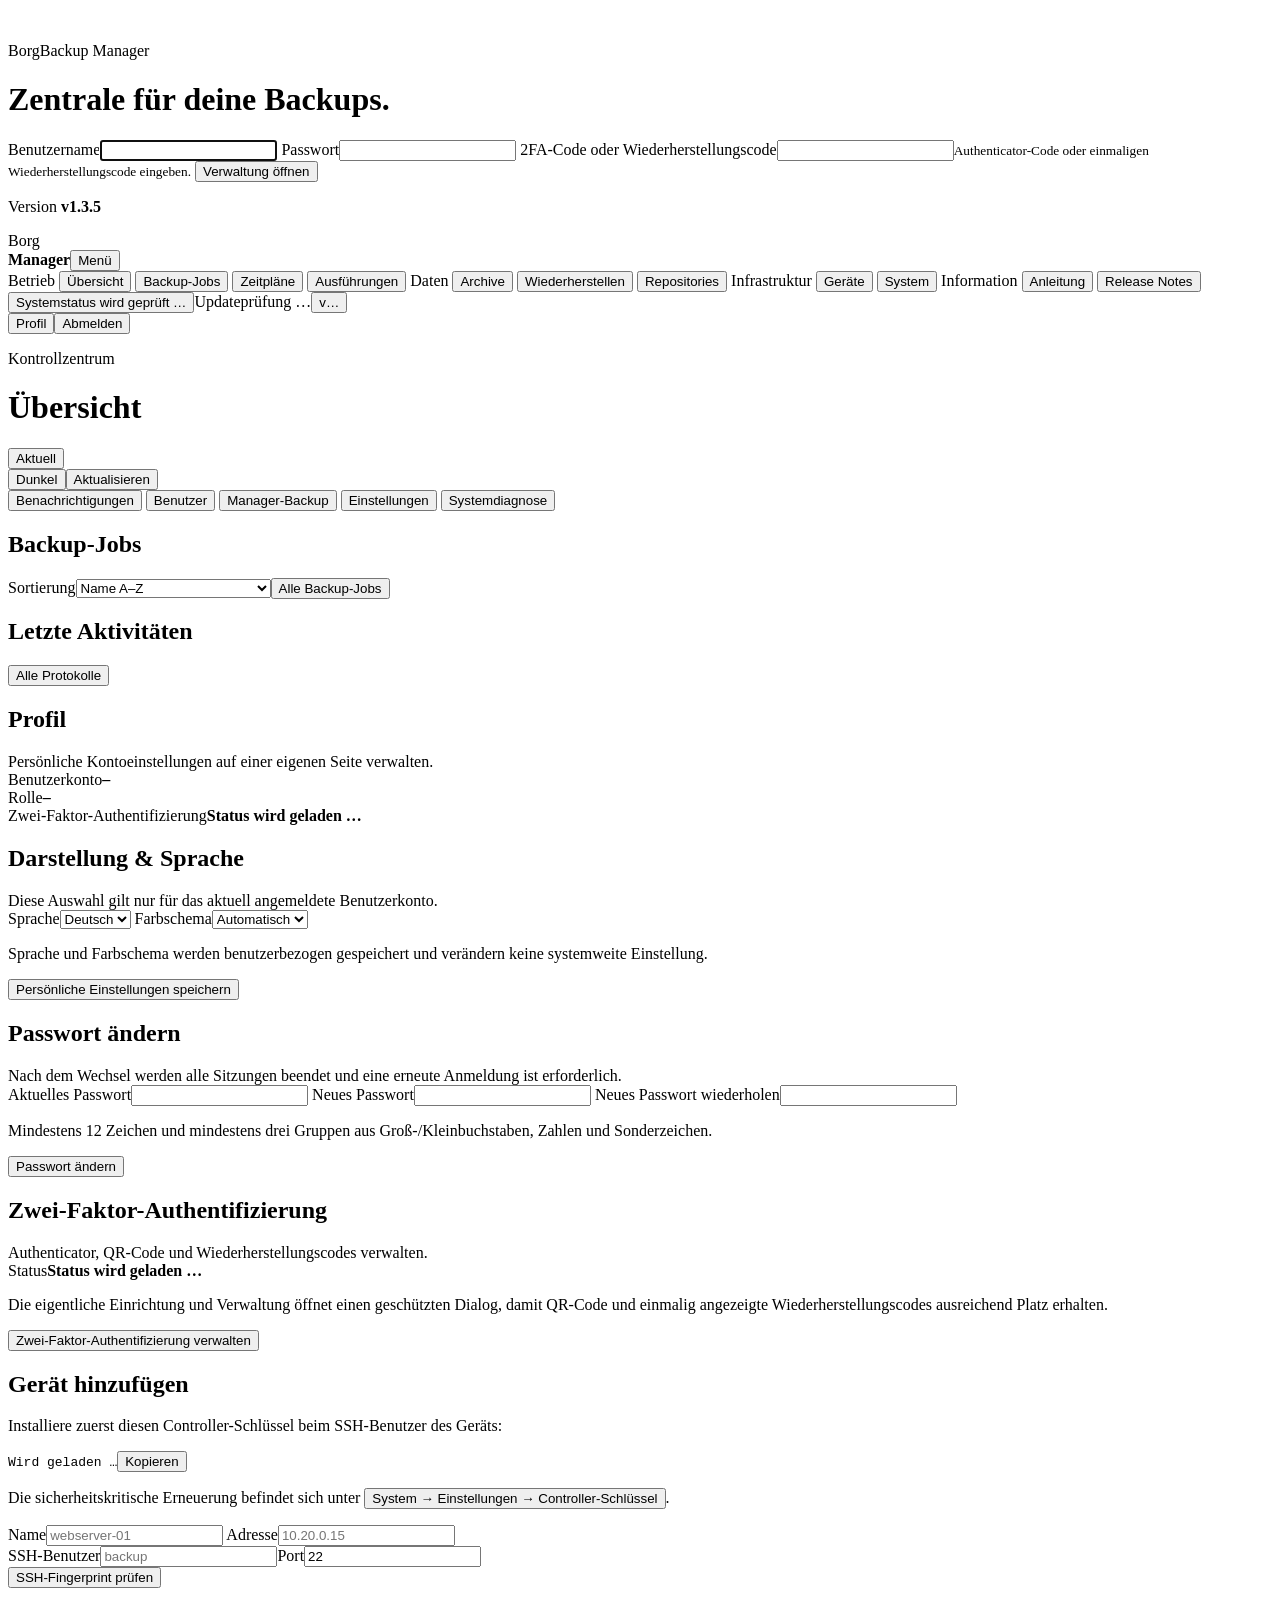
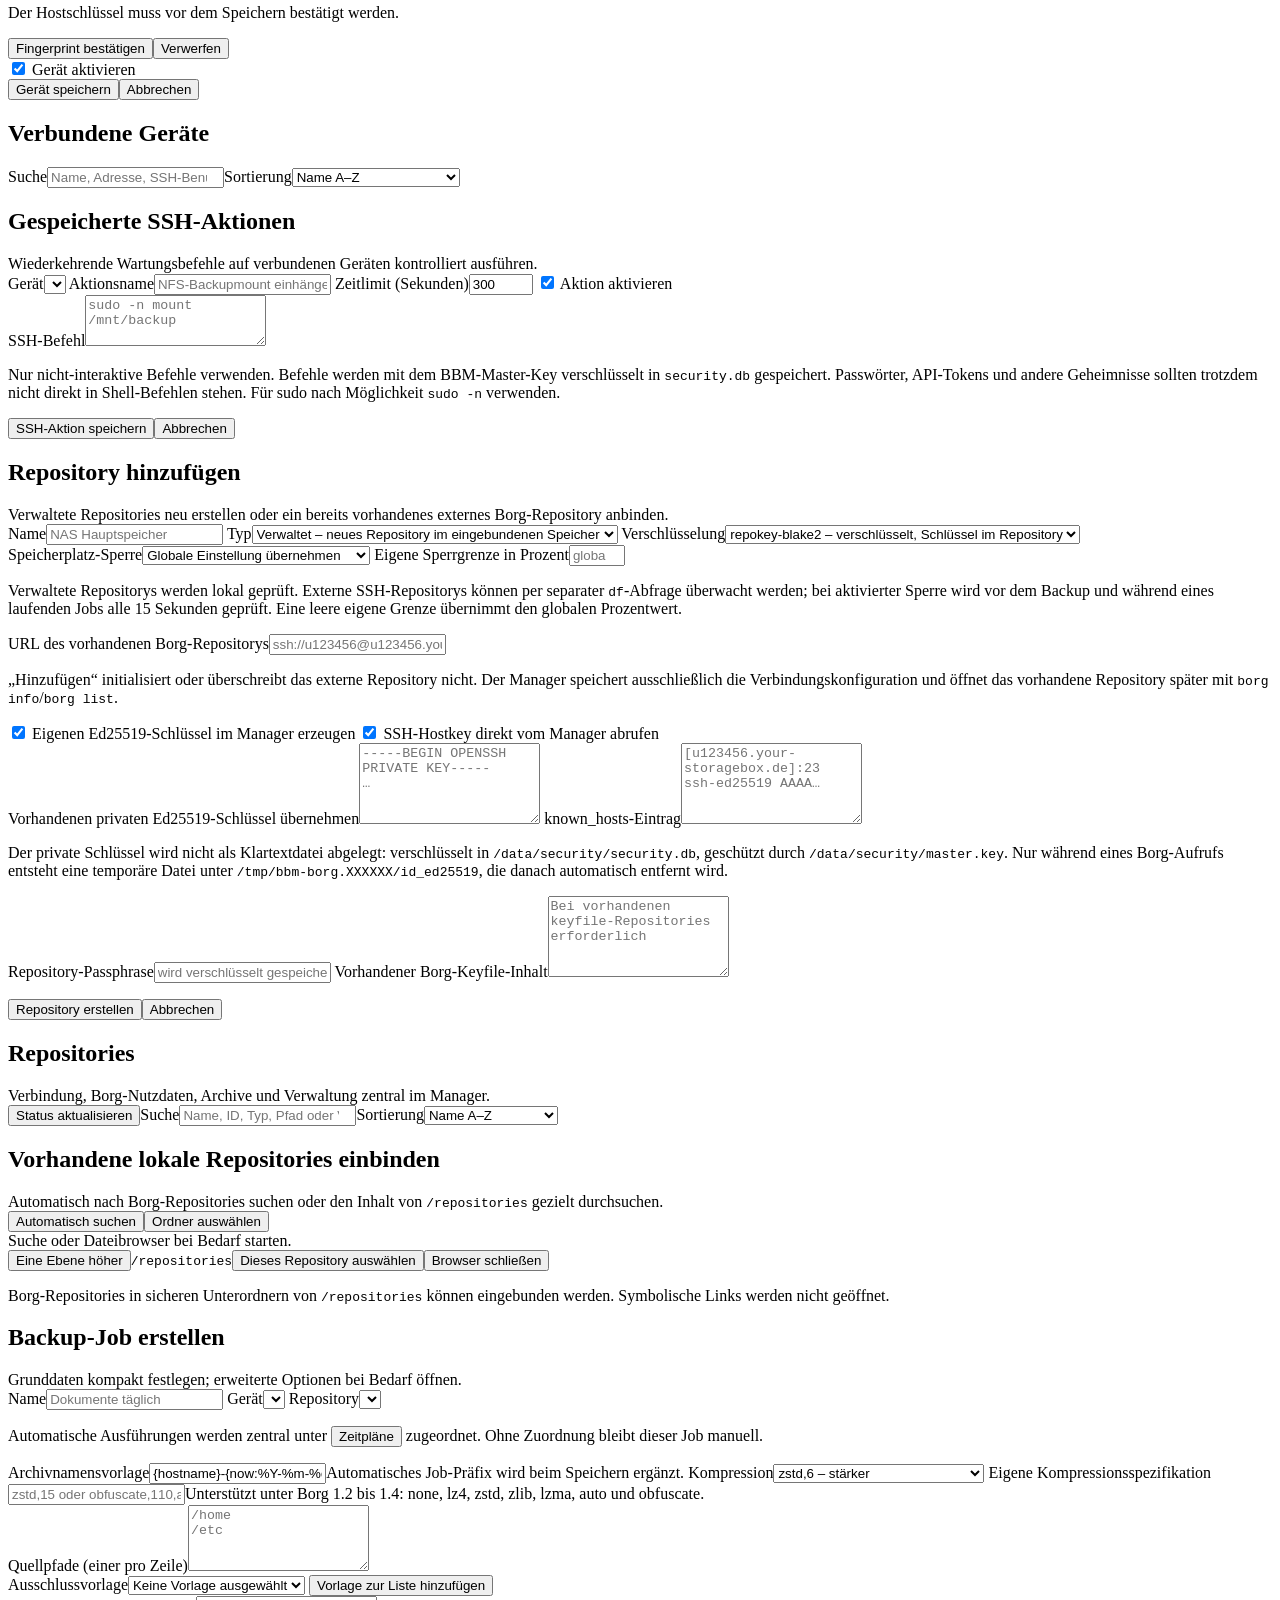
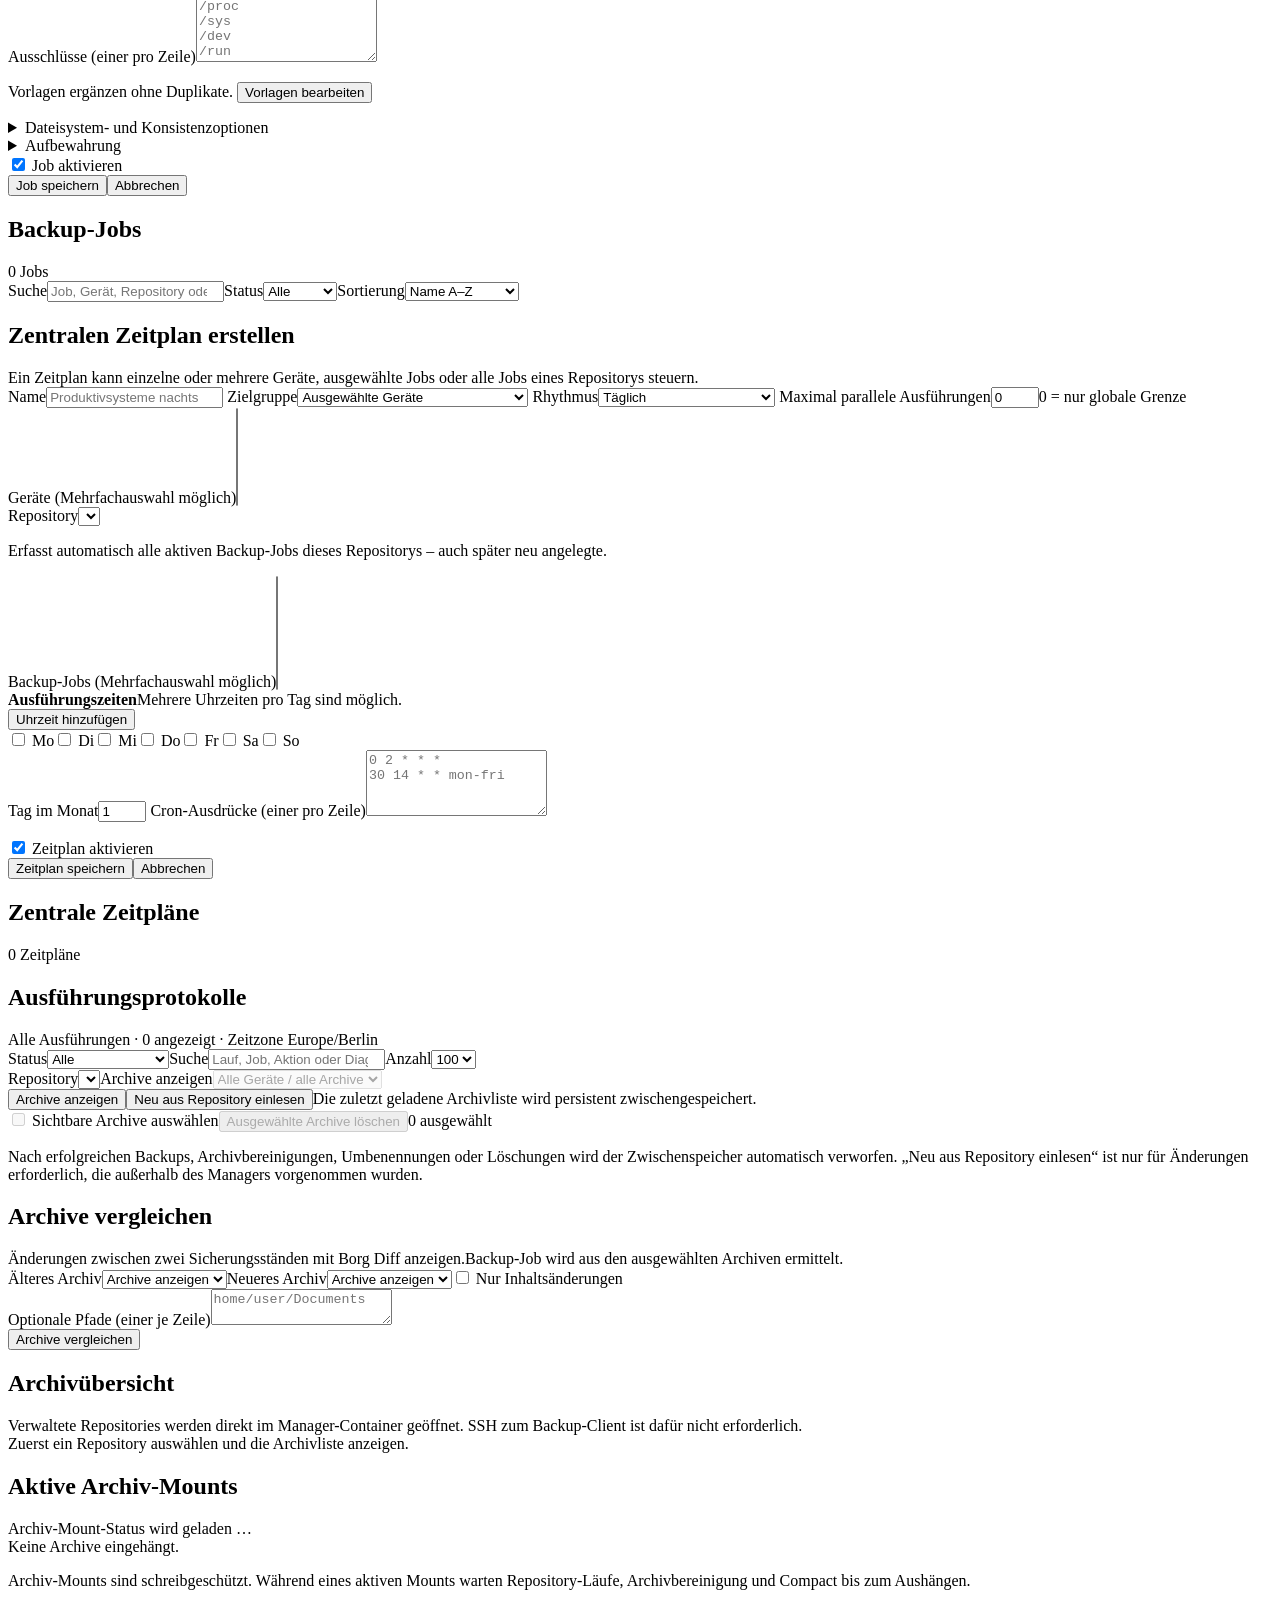
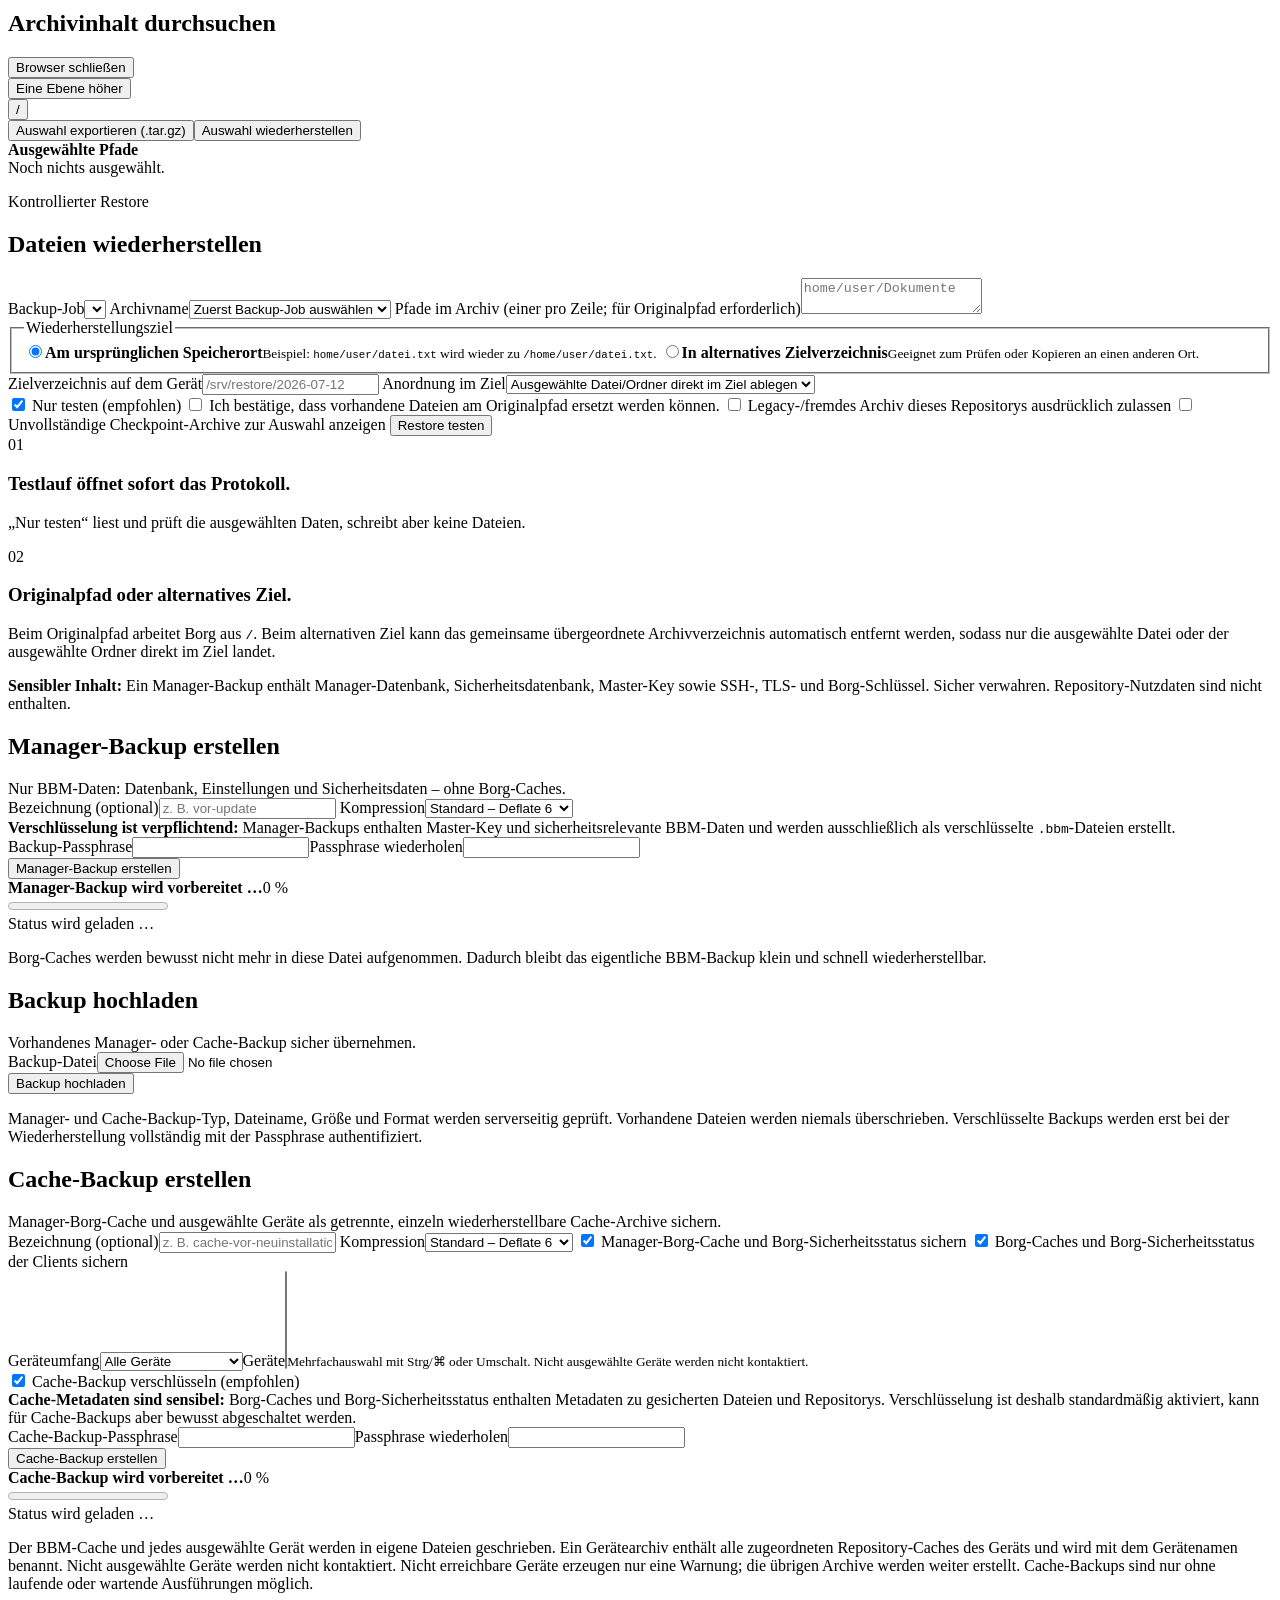
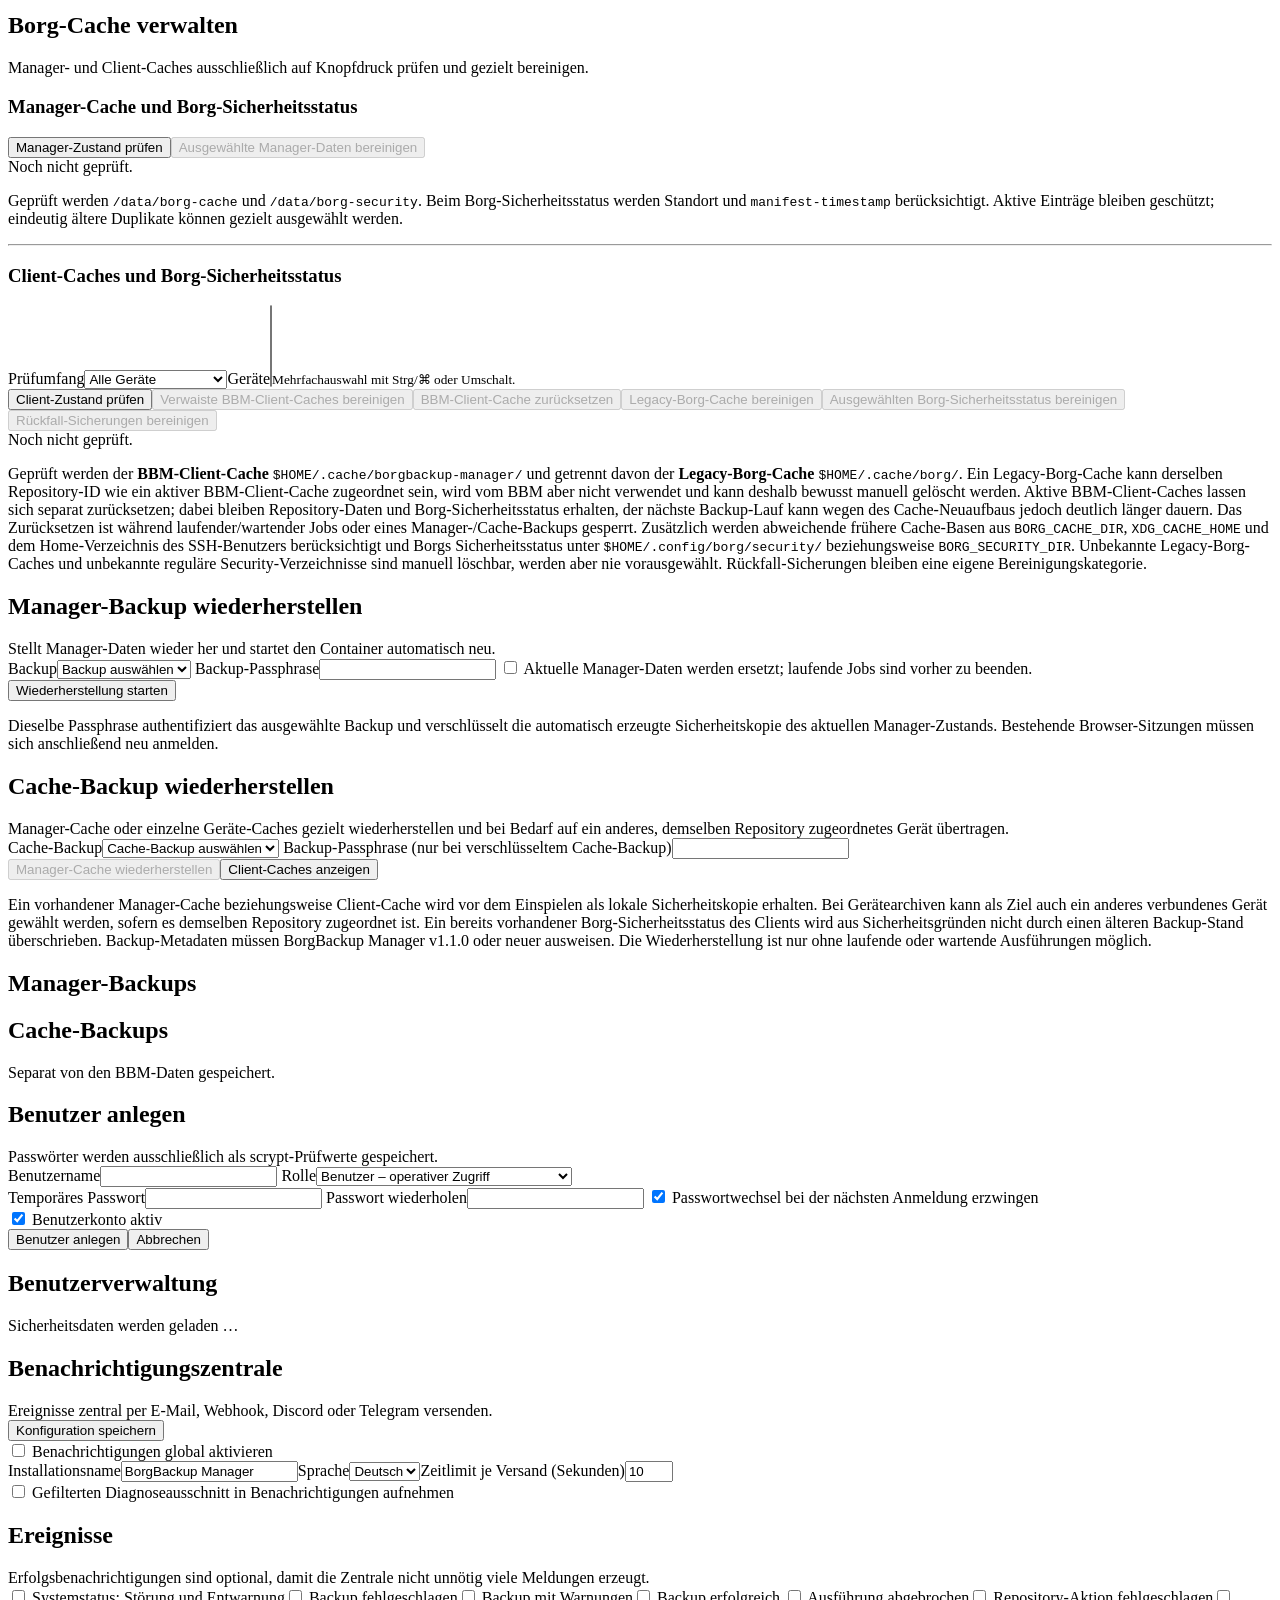
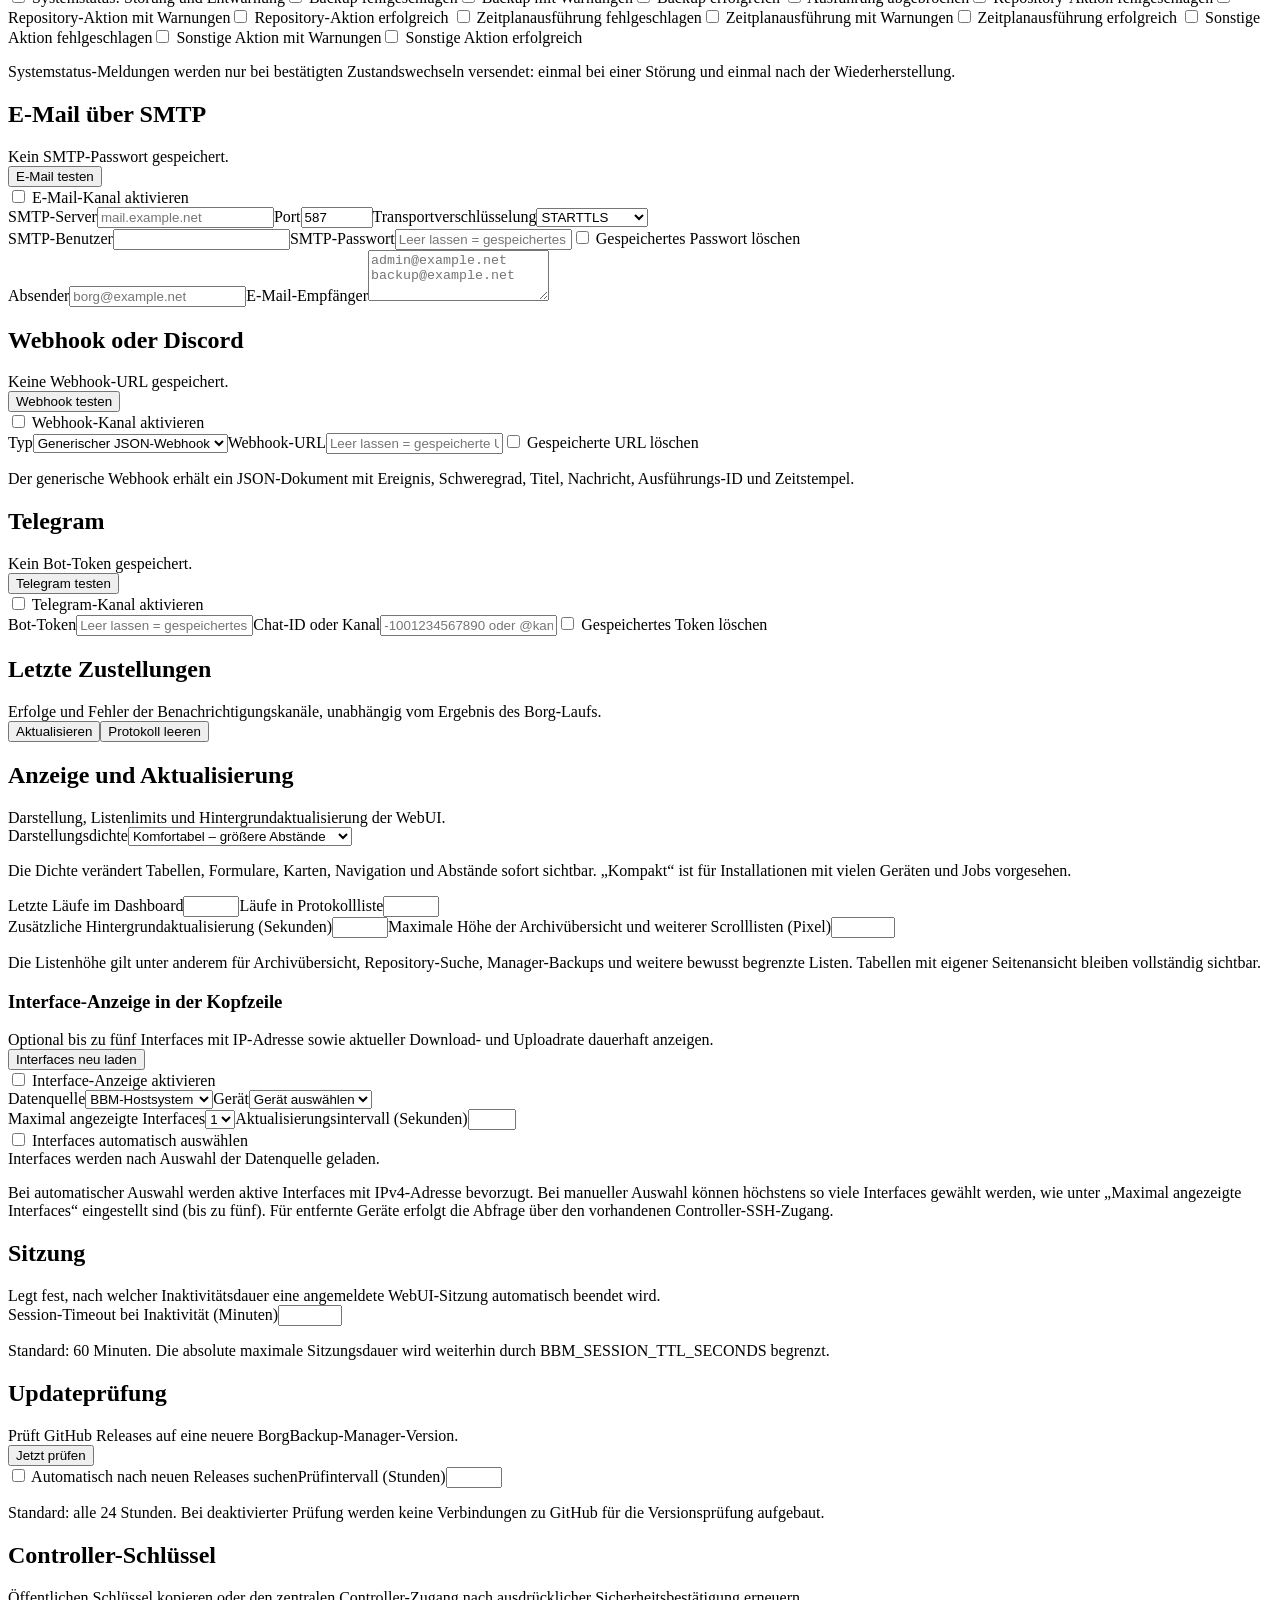
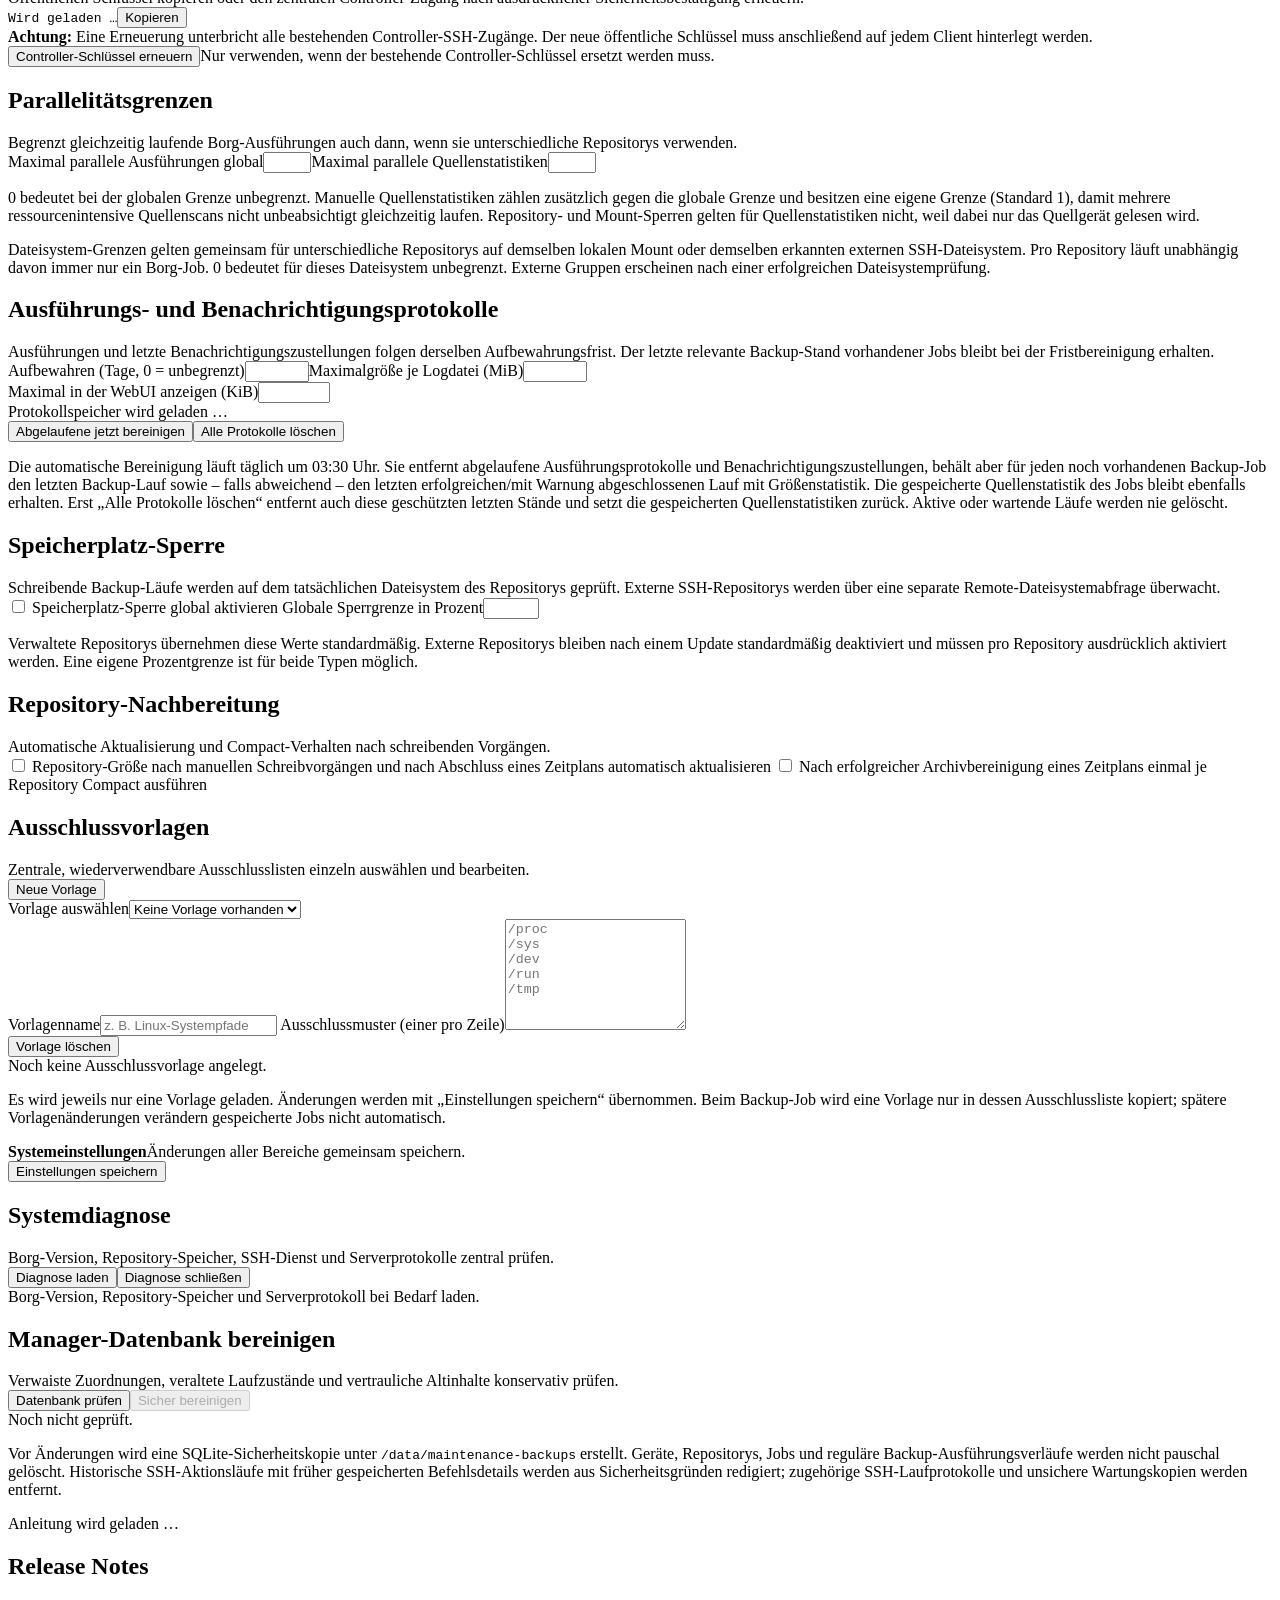
==== commit ea40ba86: "latest compatibility update 1.3.5" ====
--- a/app/static/index.html
+++ b/app/static/index.html
@@ -6,27 +6,27 @@
 <meta content="width=device-width,initial-scale=1" name="viewport"/>
 <title>BorgBackup Manager</title>
 <meta content="#174c46" name="theme-color"/>
-<link href="/static/favicon.svg?v=1.3.4" rel="icon" type="image/svg+xml"/>
-<script src="/static/theme-init.js?v=1.3.4"></script>
-<link href="/static/style.css?v=1.3.4" rel="stylesheet"/>
+<link href="/static/favicon.svg?v=1.3.5" rel="icon" type="image/svg+xml"/>
+<script src="/static/theme-init.js?v=1.3.5"></script>
+<link href="/static/style.css?v=1.3.5" rel="stylesheet"/>
 </head>
 <body>
 <div class="login-shell" id="login">
 <form class="login-card" id="login-form">
-<img alt="" class="brand-mark" src="/static/favicon.svg?v=1.3.4"/>
+<img alt="" class="brand-mark" src="/static/favicon.svg?v=1.3.5"/>
 <p class="eyebrow">BorgBackup Manager</p>
 <h1>Zentrale für deine Backups.</h1>
 <label>Benutzername<input autocomplete="username" autofocus="" id="login-username" required="" type="text"/></label>
 <label>Passwort<input autocomplete="current-password" id="login-password" required="" type="password"/></label>
 <label class="hidden" id="login-second-factor-field">2FA-Code oder Wiederherstellungscode<input autocomplete="one-time-code" id="login-second-factor" maxlength="32" type="text"/><small>Authenticator-Code oder einmaligen Wiederherstellungscode eingeben.</small></label>
 <button type="submit">Verwaltung öffnen</button>
-<p class="login-version">Version <b id="login-version">v1.3.4</b></p>
+<p class="login-version">Version <b id="login-version">v1.3.5</b></p>
 <p class="error" id="login-error"></p>
 </form>
 </div>
 <div class="app-shell hidden" id="app">
 <aside>
-<div class="brand"><img alt="" class="brand-mark small" src="/static/favicon.svg?v=1.3.4"/><span>Borg<br/><b>Manager</b></span><button aria-controls="main-navigation" aria-expanded="false" class="mobile-nav-toggle" id="mobile-nav-toggle" type="button">Menü</button></div>
+<div class="brand"><img alt="" class="brand-mark small" src="/static/favicon.svg?v=1.3.5"/><span>Borg<br/><b>Manager</b></span><button aria-controls="main-navigation" aria-expanded="false" class="mobile-nav-toggle" id="mobile-nav-toggle" type="button">Menü</button></div>
 <nav id="main-navigation">
 <span class="nav-label">Betrieb</span>
 <button class="active" data-view="dashboard">Übersicht</button>
@@ -503,7 +503,7 @@
 </section>
 <section class="view" id="view-diagnostics">
 <div class="panel diagnostics-panel"><div class="panel-head responsive-head"><div><h2>Systemdiagnose</h2><span>Borg-Version, Repository-Speicher, SSH-Dienst und Serverprotokolle zentral prüfen.</span></div><div class="table-actions"><button class="secondary" id="load-diagnostics" type="button">Diagnose laden</button><button class="secondary hidden" id="close-diagnostics" type="button">Diagnose schließen</button></div></div><div class="empty" id="system-diagnostics">Borg-Version, Repository-Speicher und Serverprotokoll bei Bedarf laden.</div></div>
-<div class="panel database-maintenance-panel"><div class="panel-head responsive-head"><div><h2>Manager-Datenbank bereinigen</h2><span>Verwaiste Zuordnungen, veraltete Laufzustände und nicht mehr aktive Mount-Einträge konservativ prüfen.</span></div><div class="table-actions"><button class="secondary" id="inspect-manager-database" type="button">Datenbank prüfen</button><button class="danger" disabled="" id="cleanup-manager-database" type="button">Sicher bereinigen</button></div></div><div class="persistent-info" id="database-maintenance-status">Noch nicht geprüft.</div><div id="database-maintenance-details"></div><p class="hint">Vor Änderungen wird eine SQLite-Sicherheitskopie unter <code>/data/maintenance-backups</code> erstellt. Geräte, Repositorys, Jobs und reguläre Ausführungsverläufe werden nicht pauschal gelöscht.</p></div>
+<div class="panel database-maintenance-panel"><div class="panel-head responsive-head"><div><h2>Manager-Datenbank bereinigen</h2><span>Verwaiste Zuordnungen, veraltete Laufzustände und vertrauliche Altinhalte konservativ prüfen.</span></div><div class="table-actions"><button class="secondary" id="inspect-manager-database" type="button">Datenbank prüfen</button><button class="danger" disabled="" id="cleanup-manager-database" type="button">Sicher bereinigen</button></div></div><div class="persistent-info" id="database-maintenance-status">Noch nicht geprüft.</div><div id="database-maintenance-details"></div><p class="hint">Vor Änderungen wird eine SQLite-Sicherheitskopie unter <code>/data/maintenance-backups</code> erstellt. Geräte, Repositorys, Jobs und reguläre Backup-Ausführungsverläufe werden nicht pauschal gelöscht. Historische SSH-Aktionsläufe mit früher gespeicherten Befehlsdetails werden aus Sicherheitsgründen redigiert; zugehörige SSH-Laufprotokolle und unsichere Wartungskopien werden entfernt.</p></div>
 </section>
 <section class="view" id="view-help"><div class="help-fragment-loading" id="help-container">Anleitung wird geladen …</div></section>
 <section class="view" id="view-releases"><div class="panel"><div class="panel-head"><h2>Release Notes</h2><span id="release-version"></span></div><pre id="release-content">Wird geladen …</pre></div></section>
@@ -575,6 +575,6 @@
 </dialog>
 </main>
 </div>
-<script src="/static/i18n.js?v=1.3.4"></script><script src="/static/app.js?v=1.3.4"></script>
+<script src="/static/i18n.js?v=1.3.5"></script><script src="/static/app.js?v=1.3.5"></script>
 </body>
 </html>
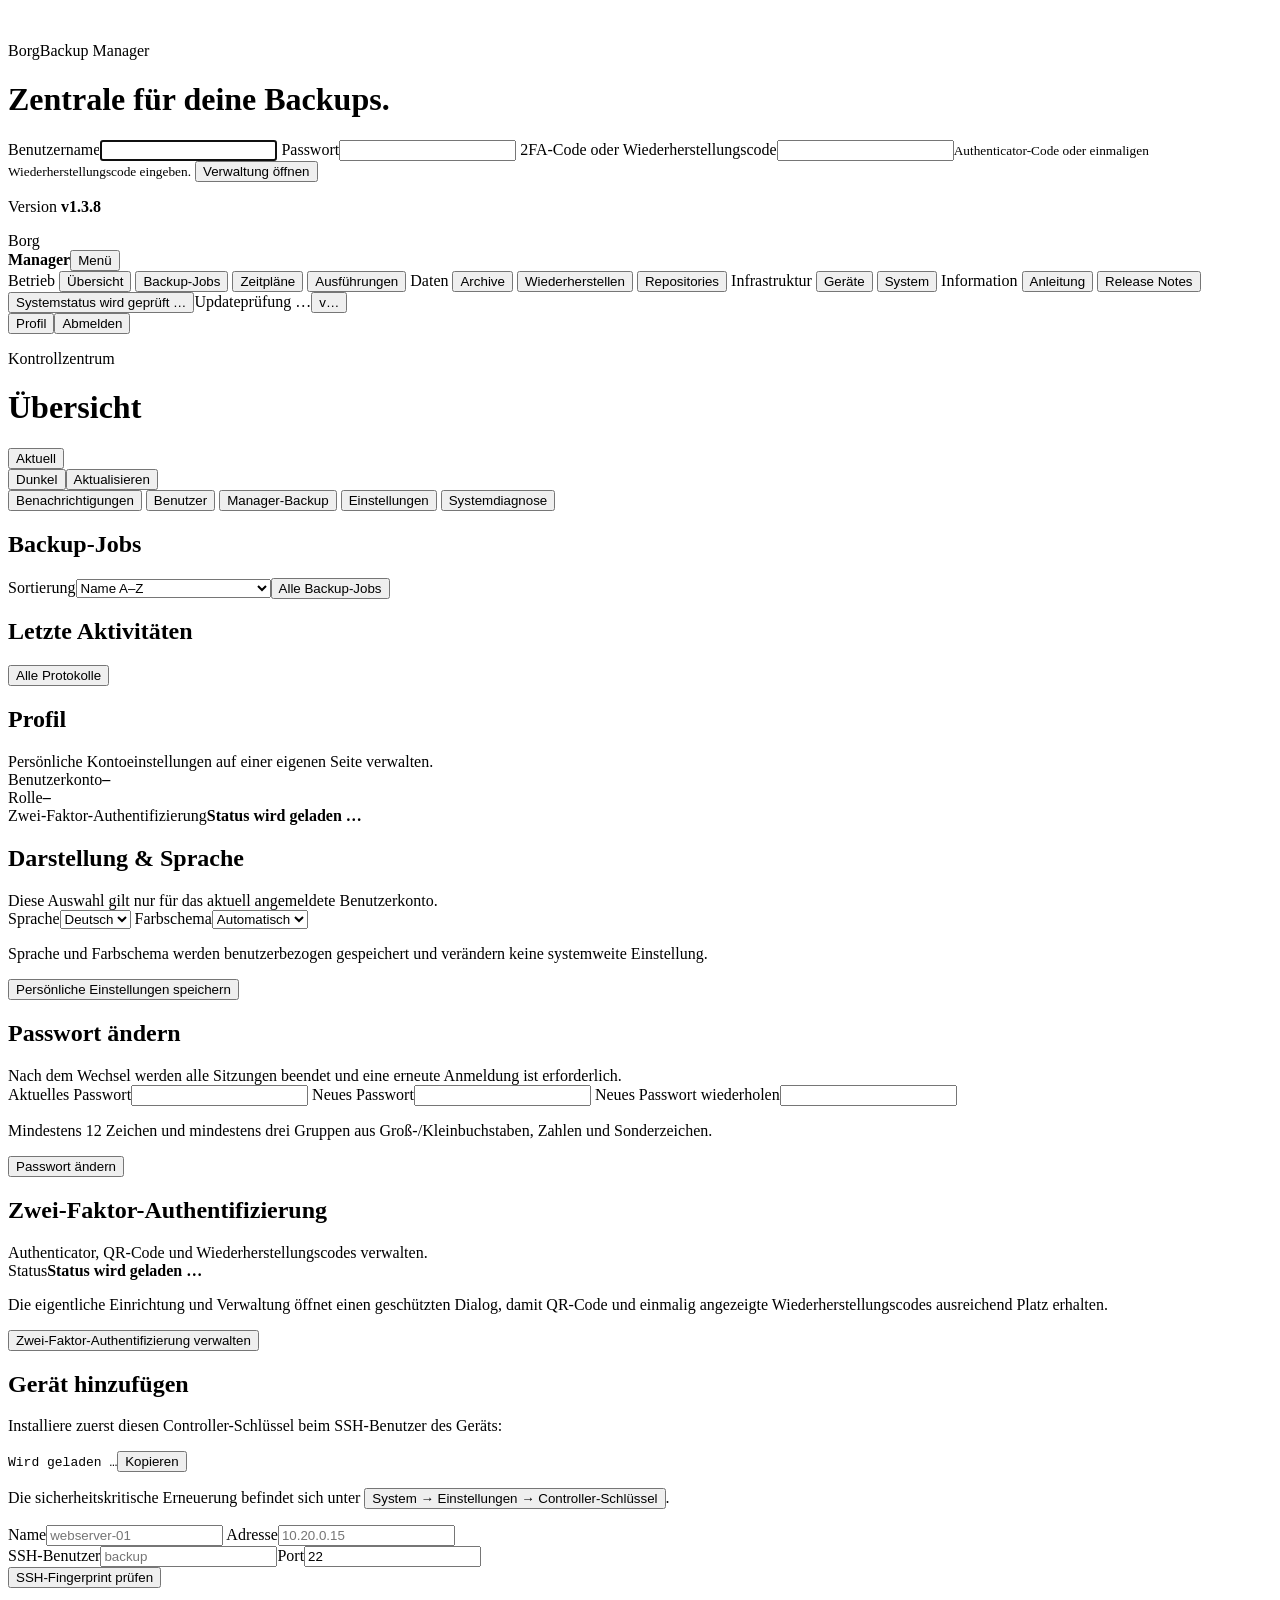
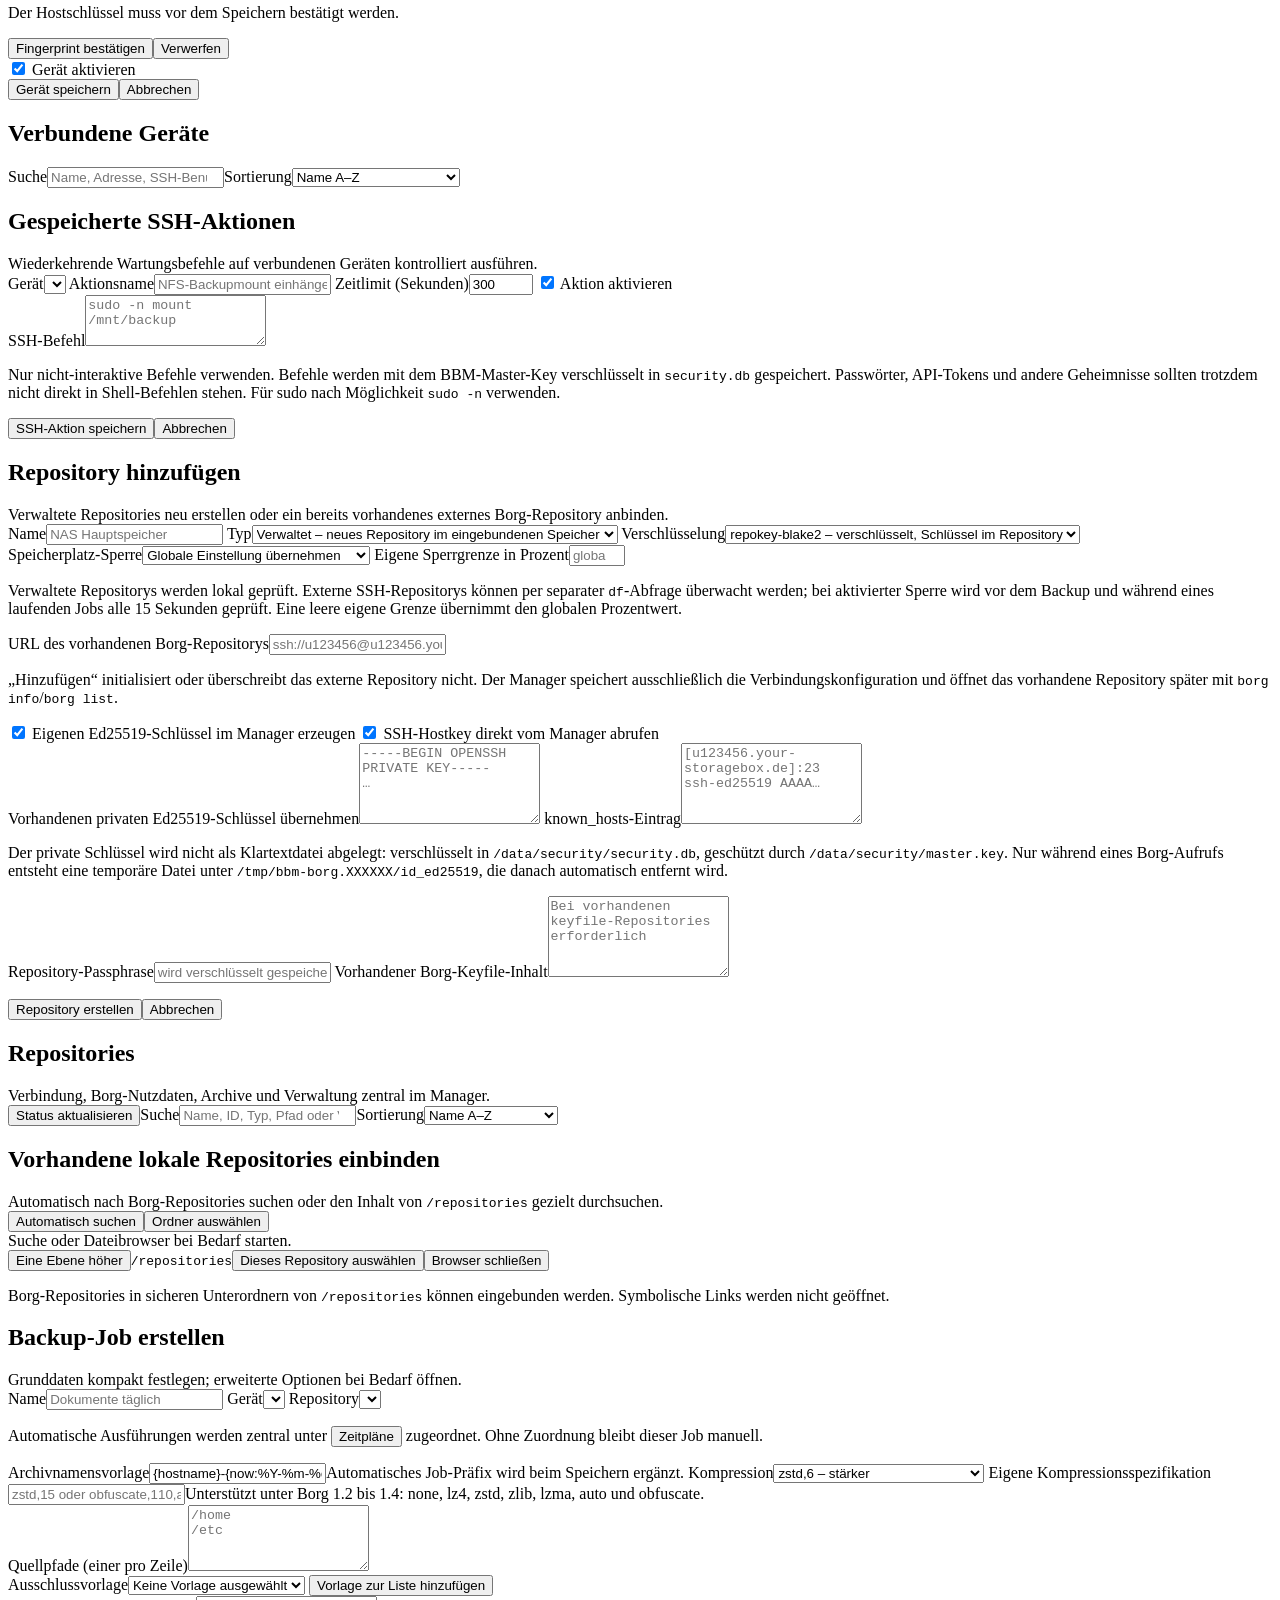
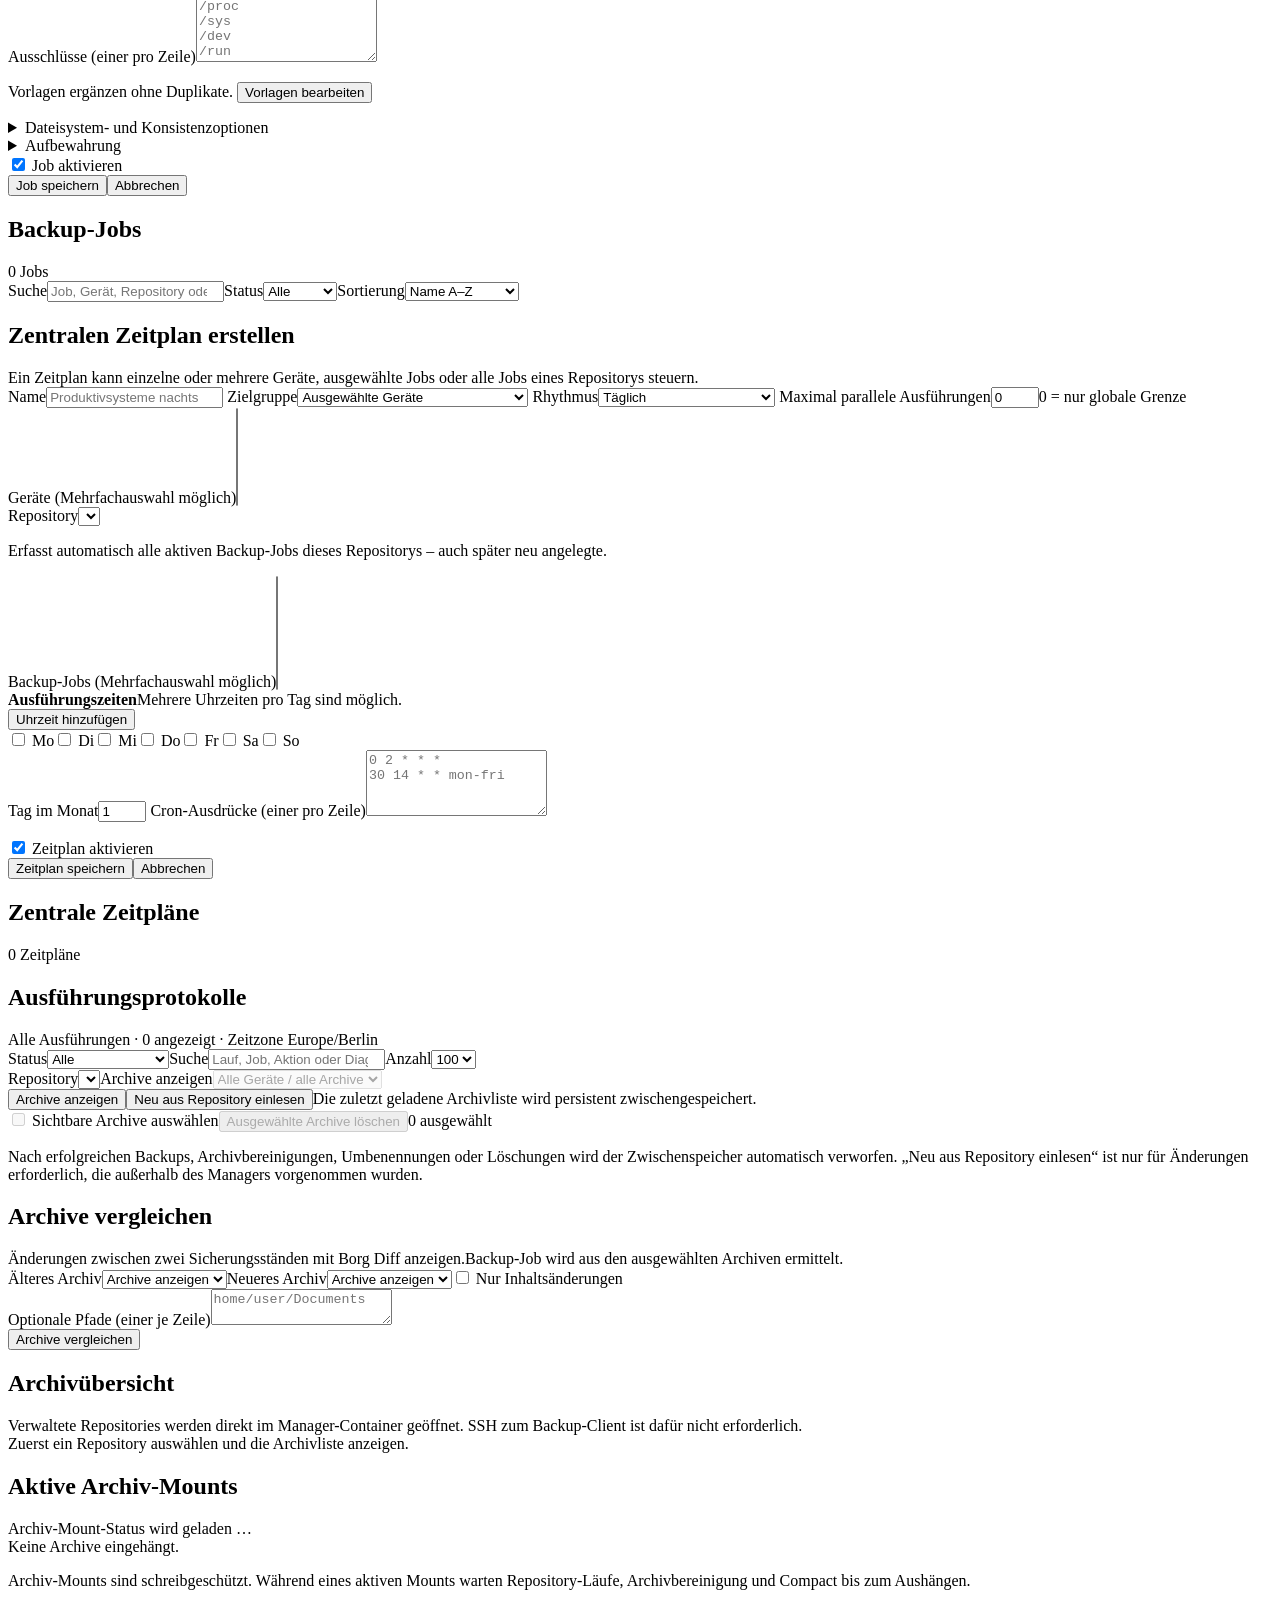
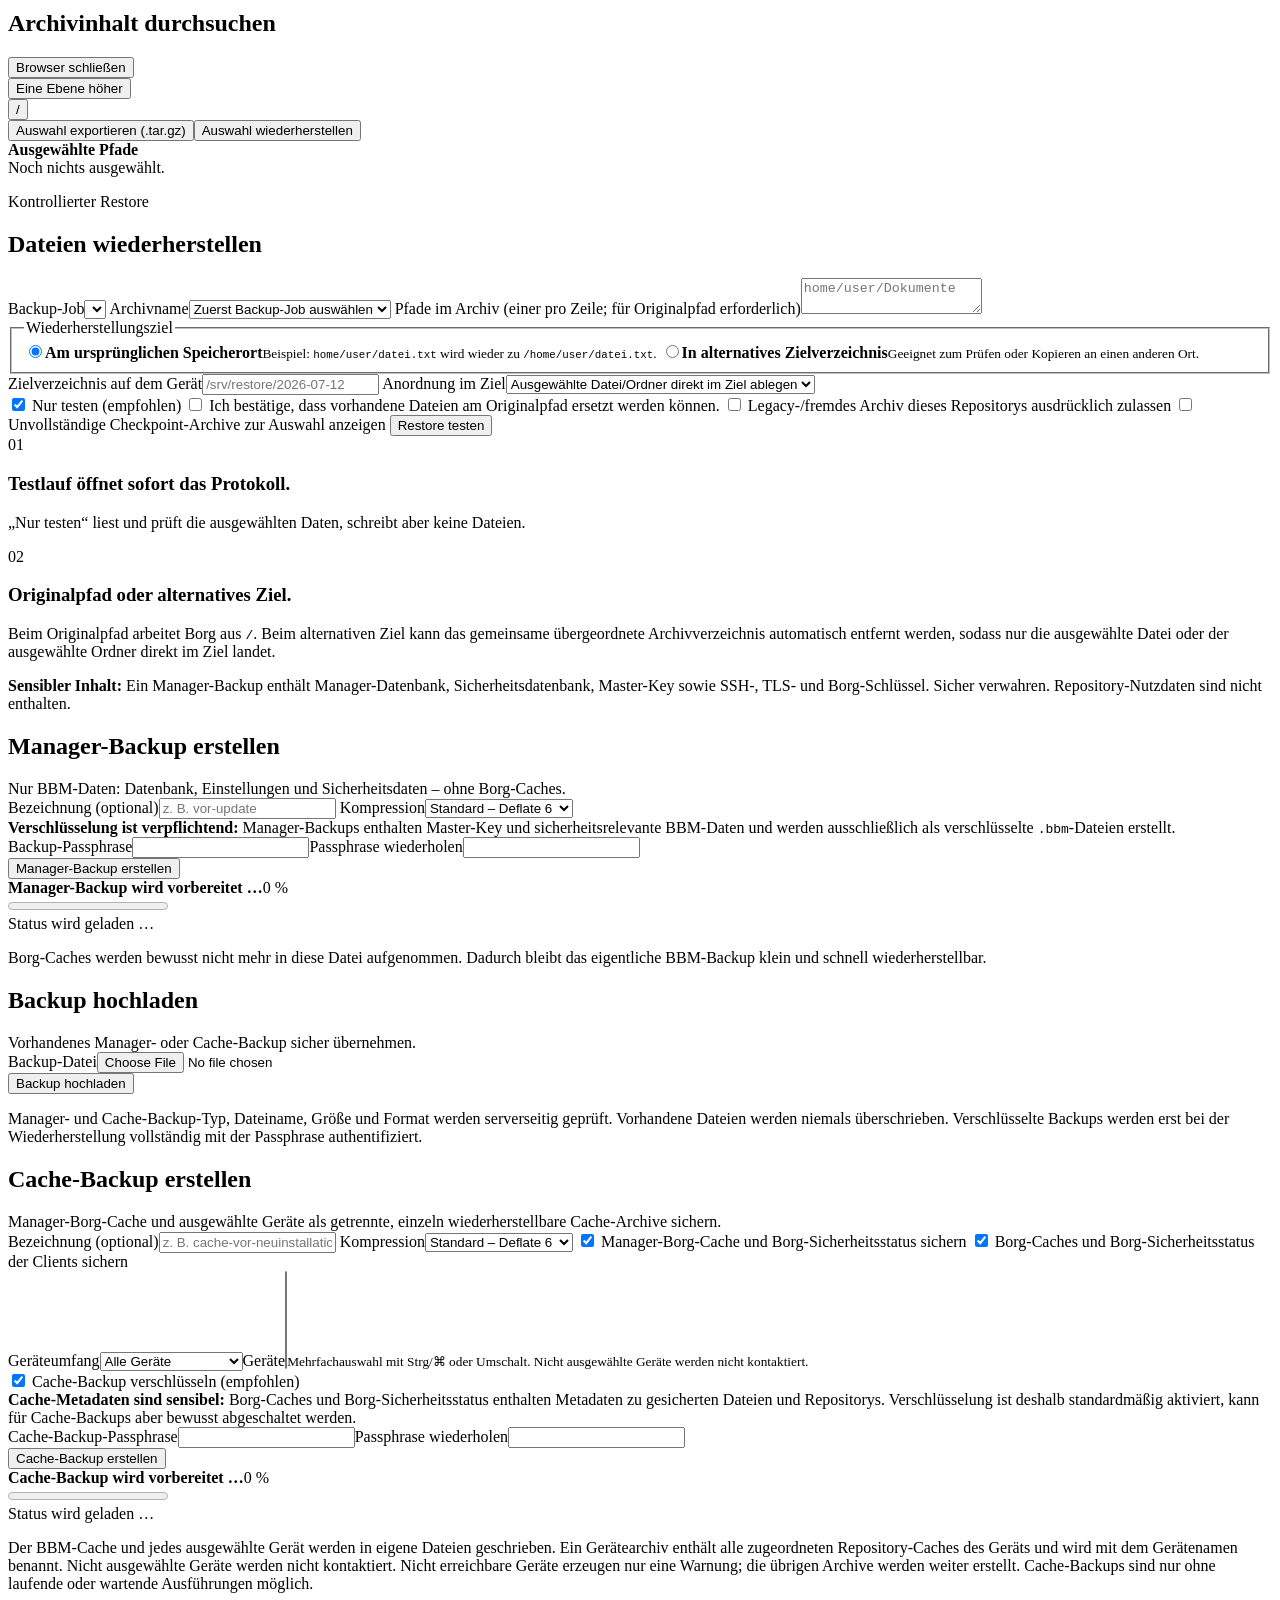
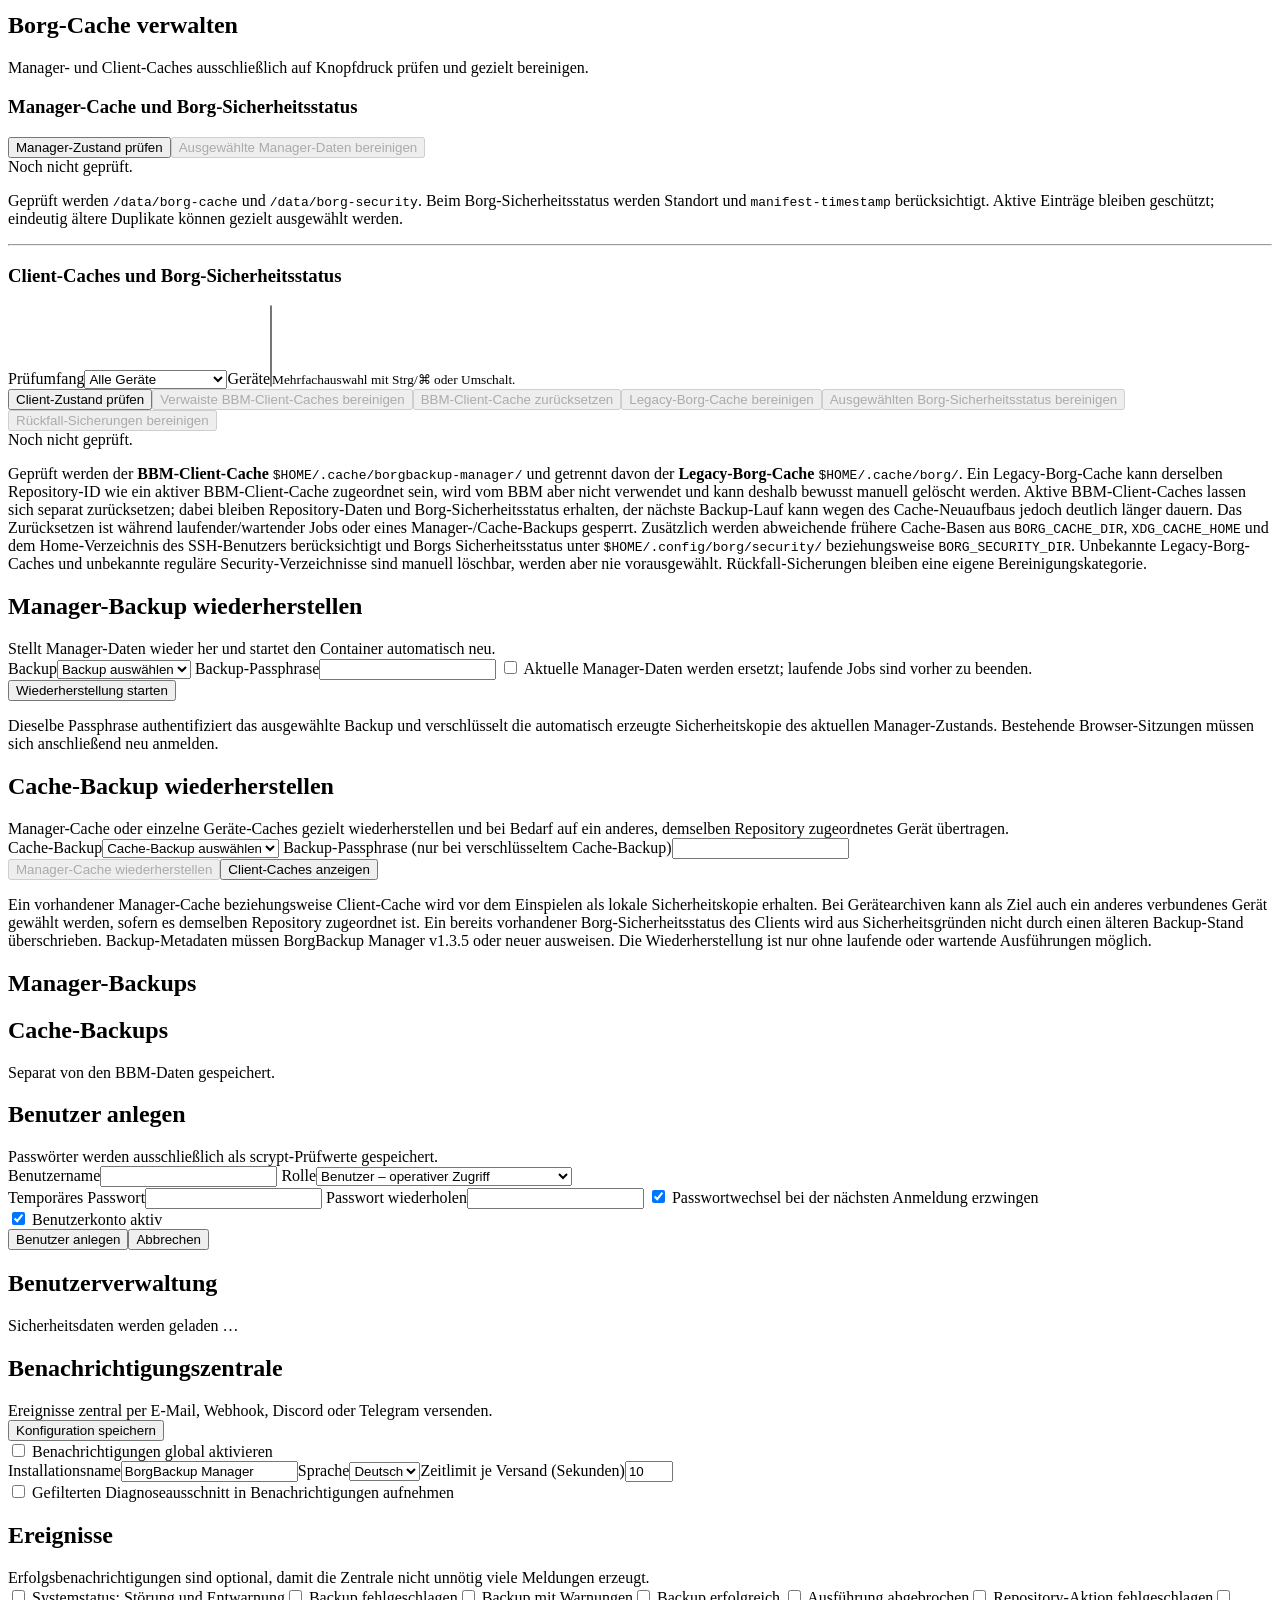
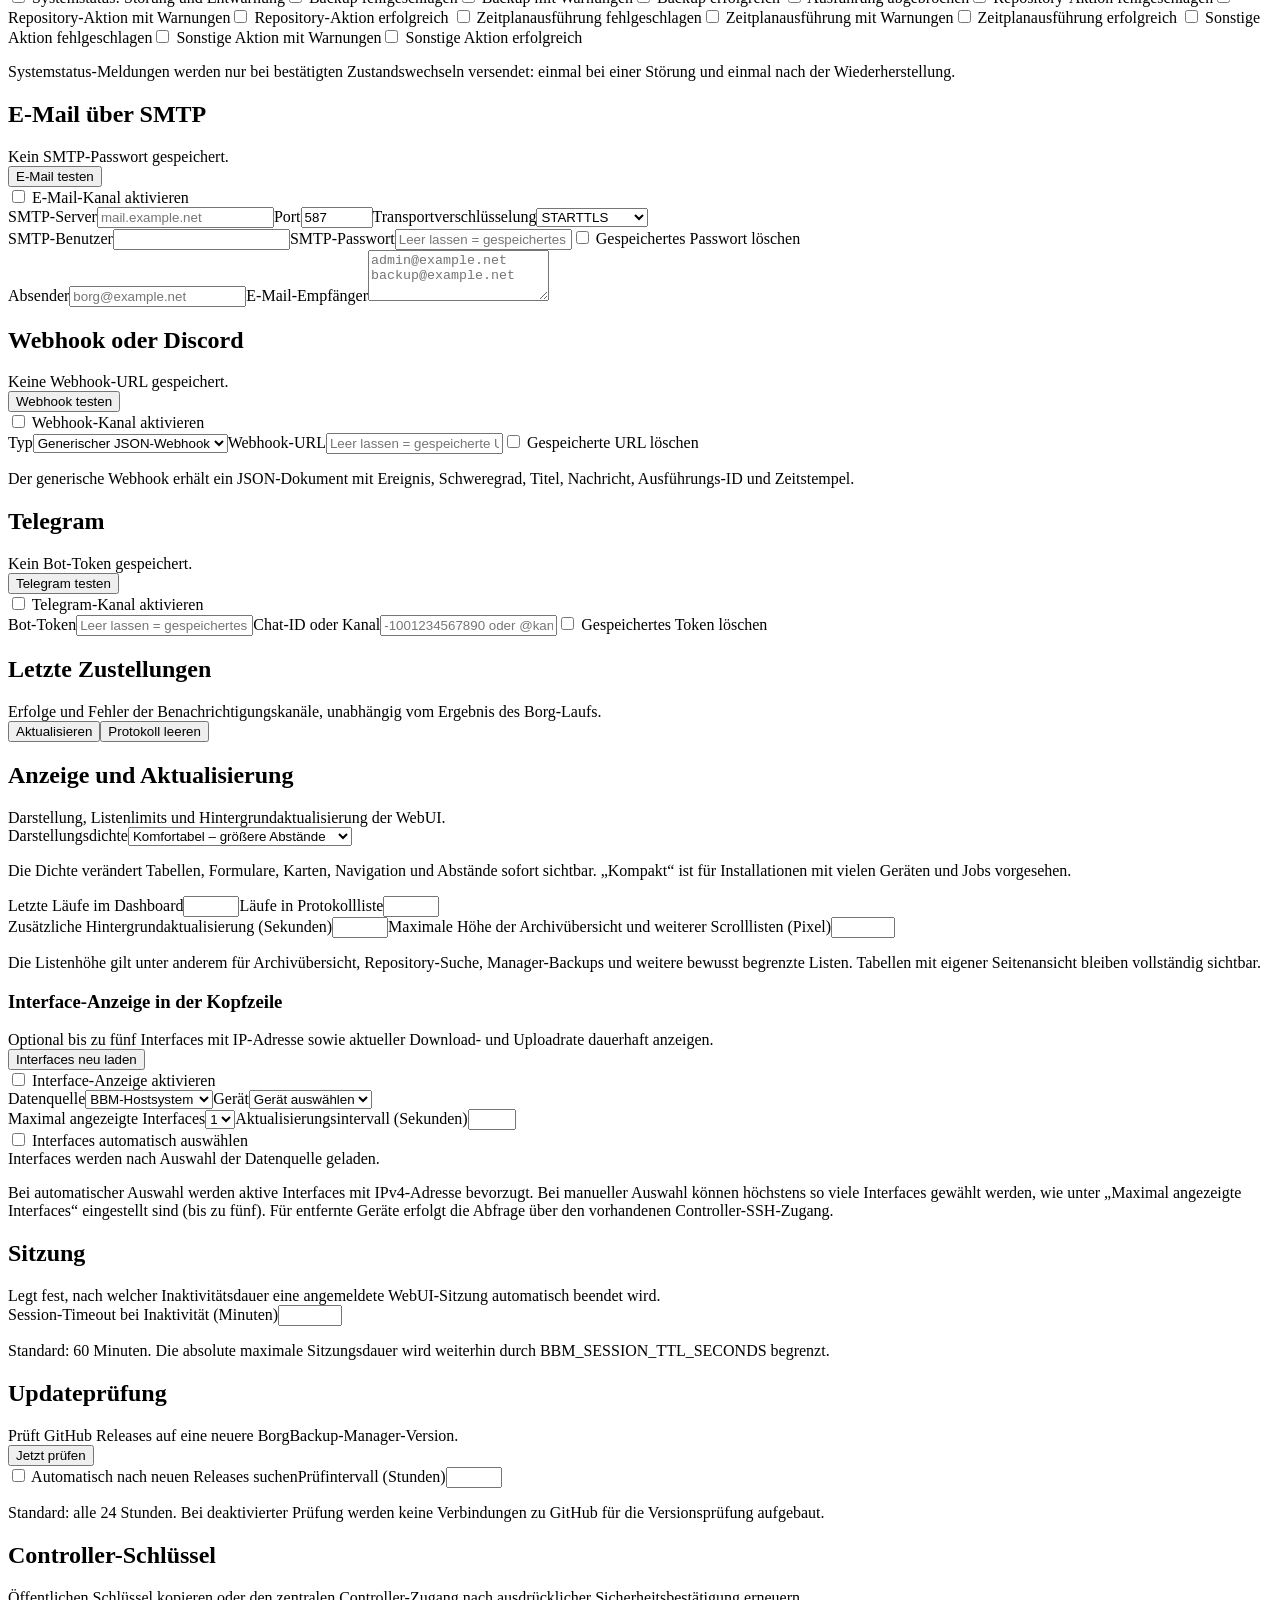
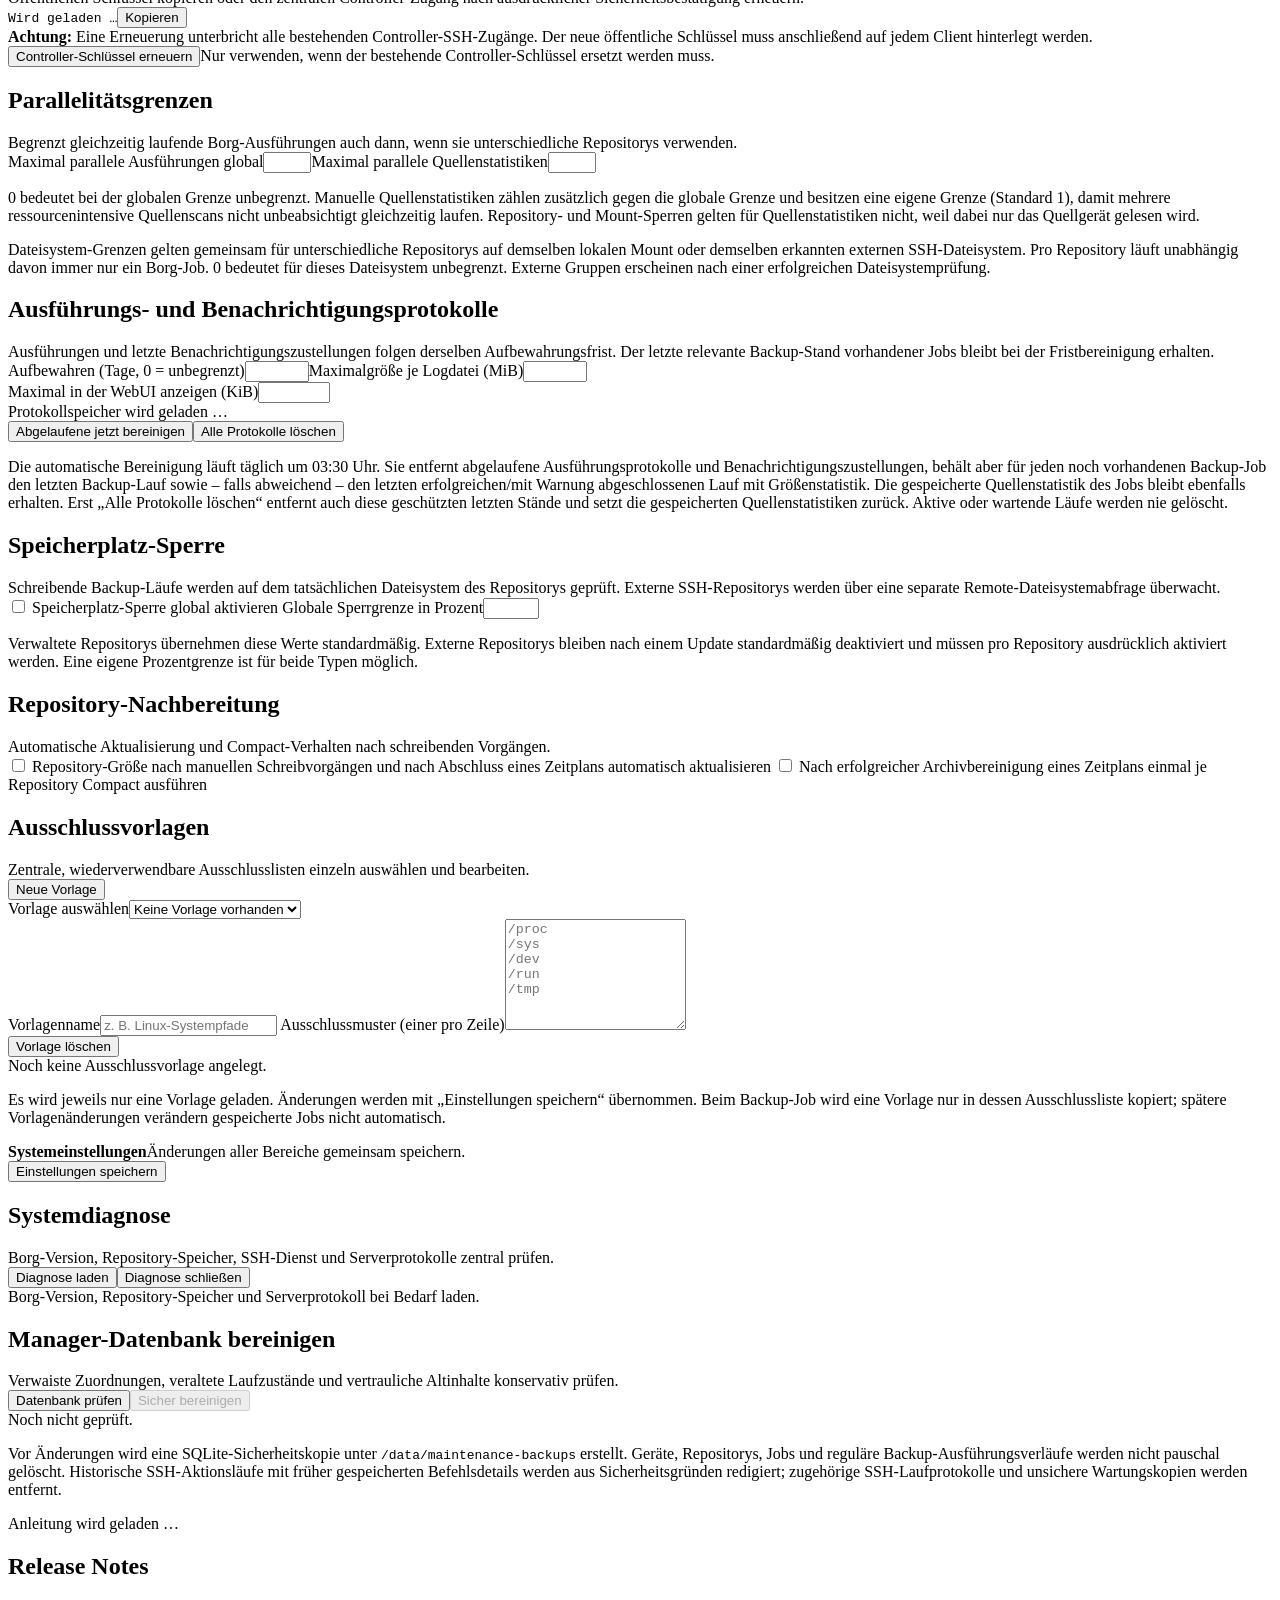
==== commit 4b5660ff: "Update auf 1.3.8" ====
--- a/app/static/index.html
+++ b/app/static/index.html
@@ -6,27 +6,27 @@
 <meta content="width=device-width,initial-scale=1" name="viewport"/>
 <title>BorgBackup Manager</title>
 <meta content="#174c46" name="theme-color"/>
-<link href="/static/favicon.svg?v=1.3.5" rel="icon" type="image/svg+xml"/>
-<script src="/static/theme-init.js?v=1.3.5"></script>
-<link href="/static/style.css?v=1.3.5" rel="stylesheet"/>
+<link href="/static/favicon.svg?v=1.3.8" rel="icon" type="image/svg+xml"/>
+<script src="/static/theme-init.js?v=1.3.8"></script>
+<link href="/static/style.css?v=1.3.8" rel="stylesheet"/>
 </head>
 <body>
 <div class="login-shell" id="login">
 <form class="login-card" id="login-form">
-<img alt="" class="brand-mark" src="/static/favicon.svg?v=1.3.5"/>
+<img alt="" class="brand-mark" src="/static/favicon.svg?v=1.3.8"/>
 <p class="eyebrow">BorgBackup Manager</p>
 <h1>Zentrale für deine Backups.</h1>
 <label>Benutzername<input autocomplete="username" autofocus="" id="login-username" required="" type="text"/></label>
 <label>Passwort<input autocomplete="current-password" id="login-password" required="" type="password"/></label>
 <label class="hidden" id="login-second-factor-field">2FA-Code oder Wiederherstellungscode<input autocomplete="one-time-code" id="login-second-factor" maxlength="32" type="text"/><small>Authenticator-Code oder einmaligen Wiederherstellungscode eingeben.</small></label>
 <button type="submit">Verwaltung öffnen</button>
-<p class="login-version">Version <b id="login-version">v1.3.5</b></p>
+<p class="login-version">Version <b id="login-version">v1.3.8</b></p>
 <p class="error" id="login-error"></p>
 </form>
 </div>
 <div class="app-shell hidden" id="app">
 <aside>
-<div class="brand"><img alt="" class="brand-mark small" src="/static/favicon.svg?v=1.3.5"/><span>Borg<br/><b>Manager</b></span><button aria-controls="main-navigation" aria-expanded="false" class="mobile-nav-toggle" id="mobile-nav-toggle" type="button">Menü</button></div>
+<div class="brand"><img alt="" class="brand-mark small" src="/static/favicon.svg?v=1.3.8"/><span>Borg<br/><b>Manager</b></span><button aria-controls="main-navigation" aria-expanded="false" class="mobile-nav-toggle" id="mobile-nav-toggle" type="button">Menü</button></div>
 <nav id="main-navigation">
 <span class="nav-label">Betrieb</span>
 <button class="active" data-view="dashboard">Übersicht</button>
@@ -372,7 +372,7 @@
 <div class="form-actions"><button class="secondary" disabled="" id="manager-cache-restore-submit" type="button">Manager-Cache wiederherstellen</button><button type="submit">Client-Caches anzeigen</button></div>
 <div class="persistent-info hidden" id="client-cache-restore-status"></div>
 <div id="client-cache-restore-list"></div>
-<p class="hint">Ein vorhandener Manager-Cache beziehungsweise Client-Cache wird vor dem Einspielen als lokale Sicherheitskopie erhalten. Bei Gerätearchiven kann als Ziel auch ein anderes verbundenes Gerät gewählt werden, sofern es demselben Repository zugeordnet ist. Ein bereits vorhandener Borg-Sicherheitsstatus des Clients wird aus Sicherheitsgründen nicht durch einen älteren Backup-Stand überschrieben. Backup-Metadaten müssen BorgBackup Manager v1.1.0 oder neuer ausweisen. Die Wiederherstellung ist nur ohne laufende oder wartende Ausführungen möglich.</p>
+<p class="hint">Ein vorhandener Manager-Cache beziehungsweise Client-Cache wird vor dem Einspielen als lokale Sicherheitskopie erhalten. Bei Gerätearchiven kann als Ziel auch ein anderes verbundenes Gerät gewählt werden, sofern es demselben Repository zugeordnet ist. Ein bereits vorhandener Borg-Sicherheitsstatus des Clients wird aus Sicherheitsgründen nicht durch einen älteren Backup-Stand überschrieben. Backup-Metadaten müssen BorgBackup Manager v1.3.5 oder neuer ausweisen. Die Wiederherstellung ist nur ohne laufende oder wartende Ausführungen möglich.</p>
 </form>
 </div>
 <div class="panel"><div class="panel-head"><div><h2>Manager-Backups</h2><span id="backup-path"></span></div></div><div class="bounded-list" id="backup-list"></div></div>
@@ -575,6 +575,6 @@
 </dialog>
 </main>
 </div>
-<script src="/static/i18n.js?v=1.3.5"></script><script src="/static/app.js?v=1.3.5"></script>
+<script src="/static/i18n.js?v=1.3.8"></script><script src="/static/app.js?v=1.3.8"></script>
 </body>
 </html>
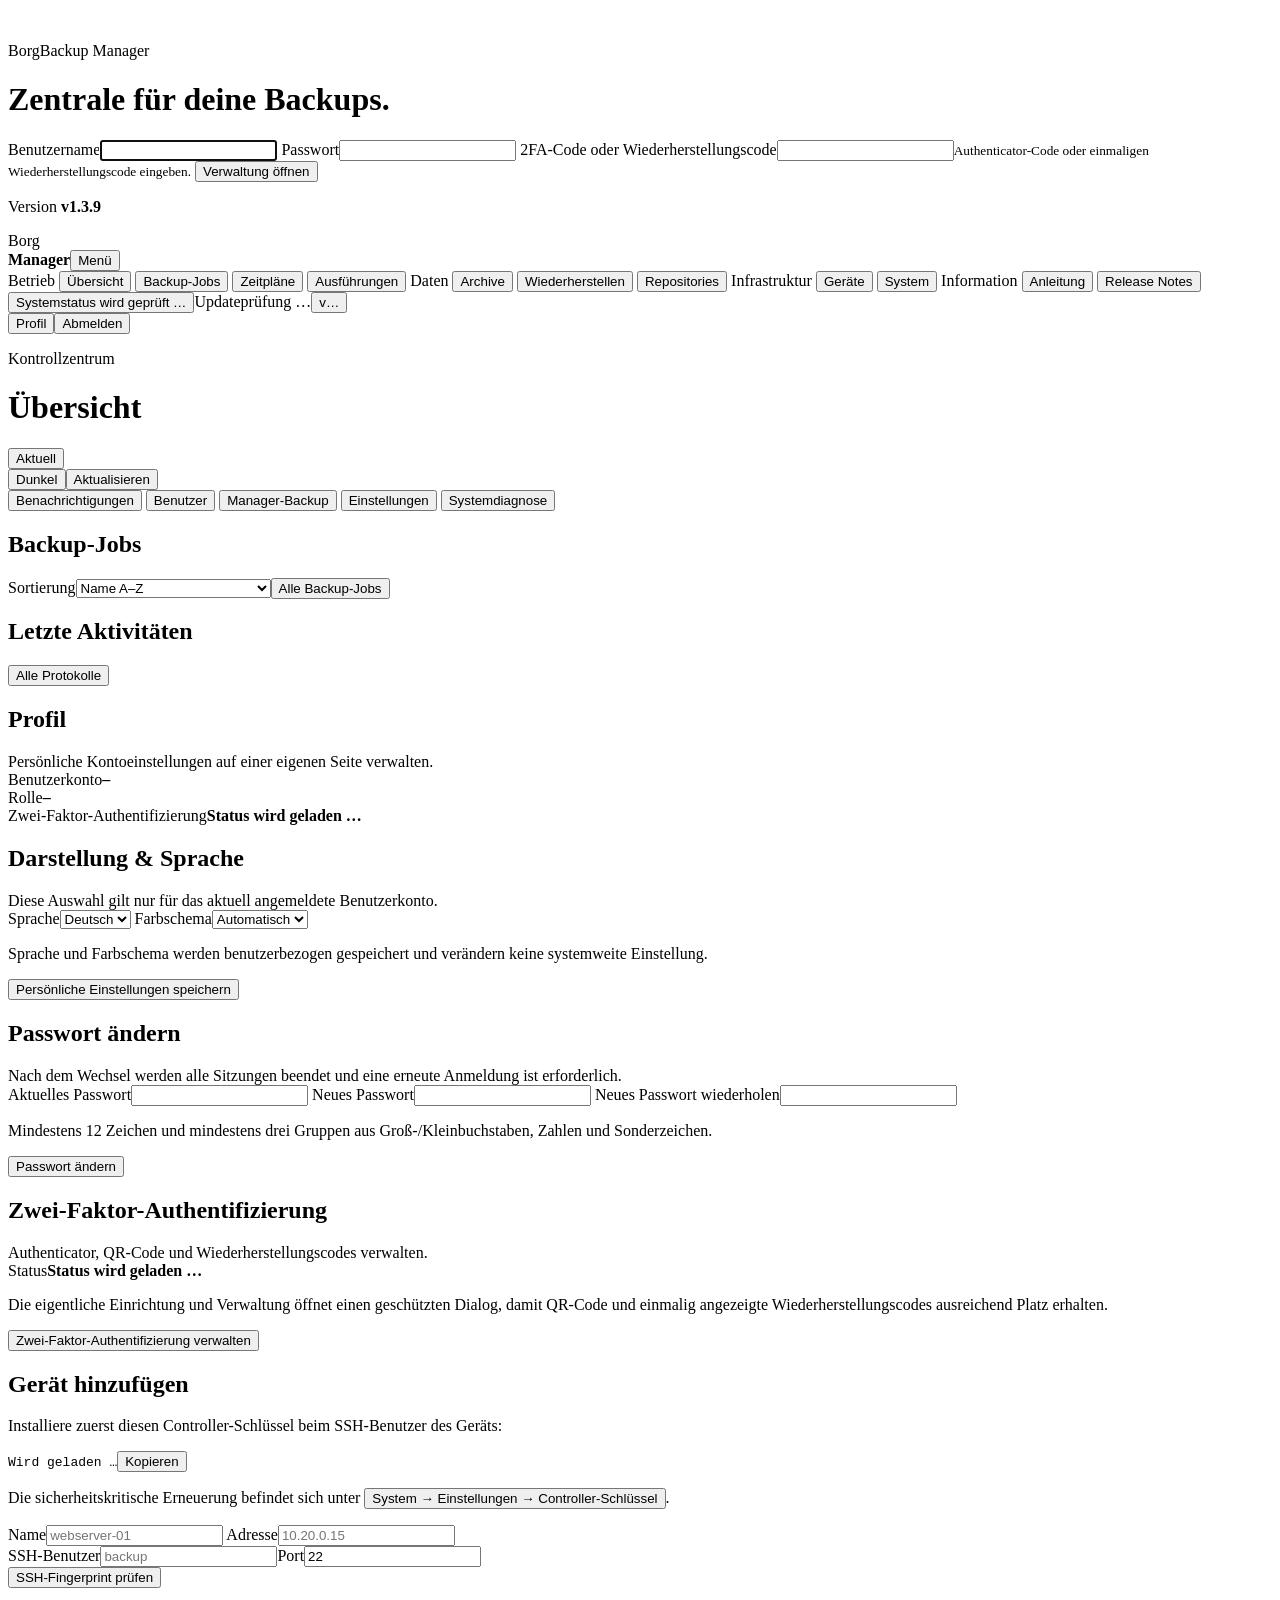
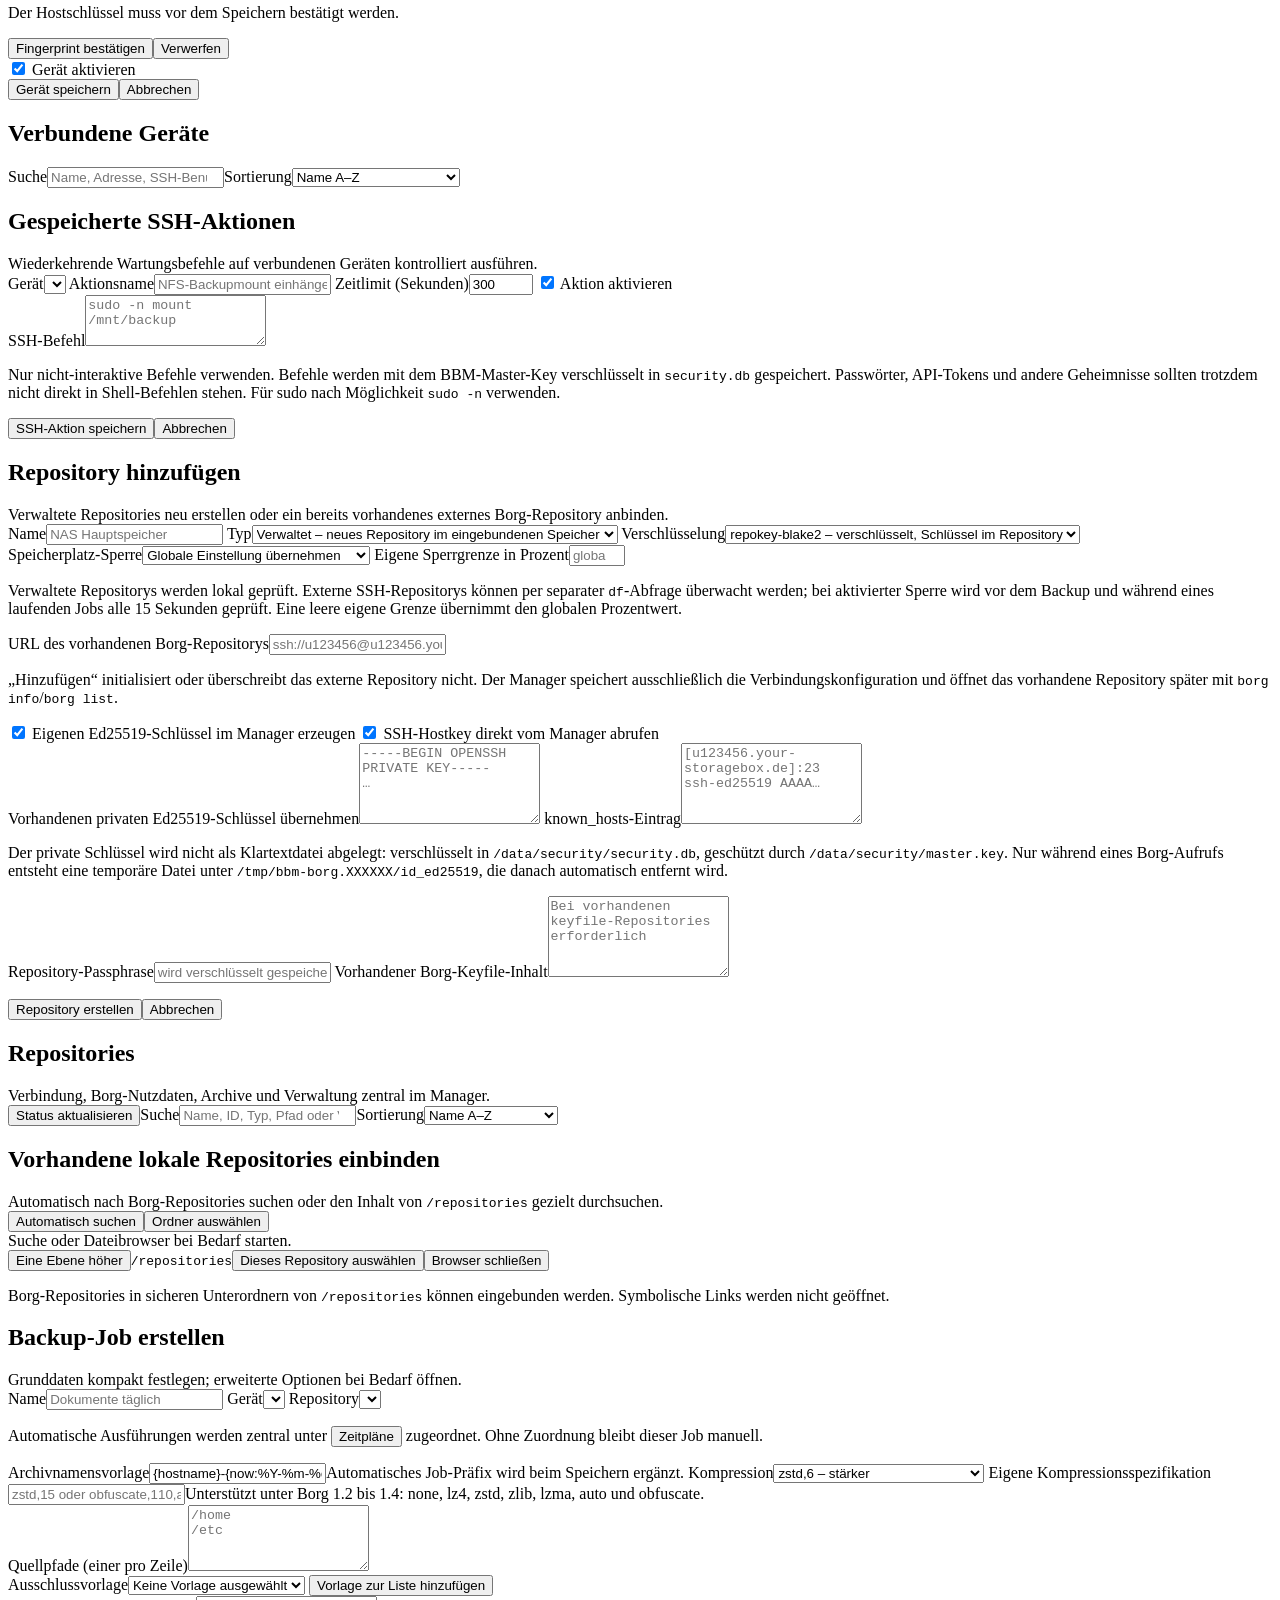
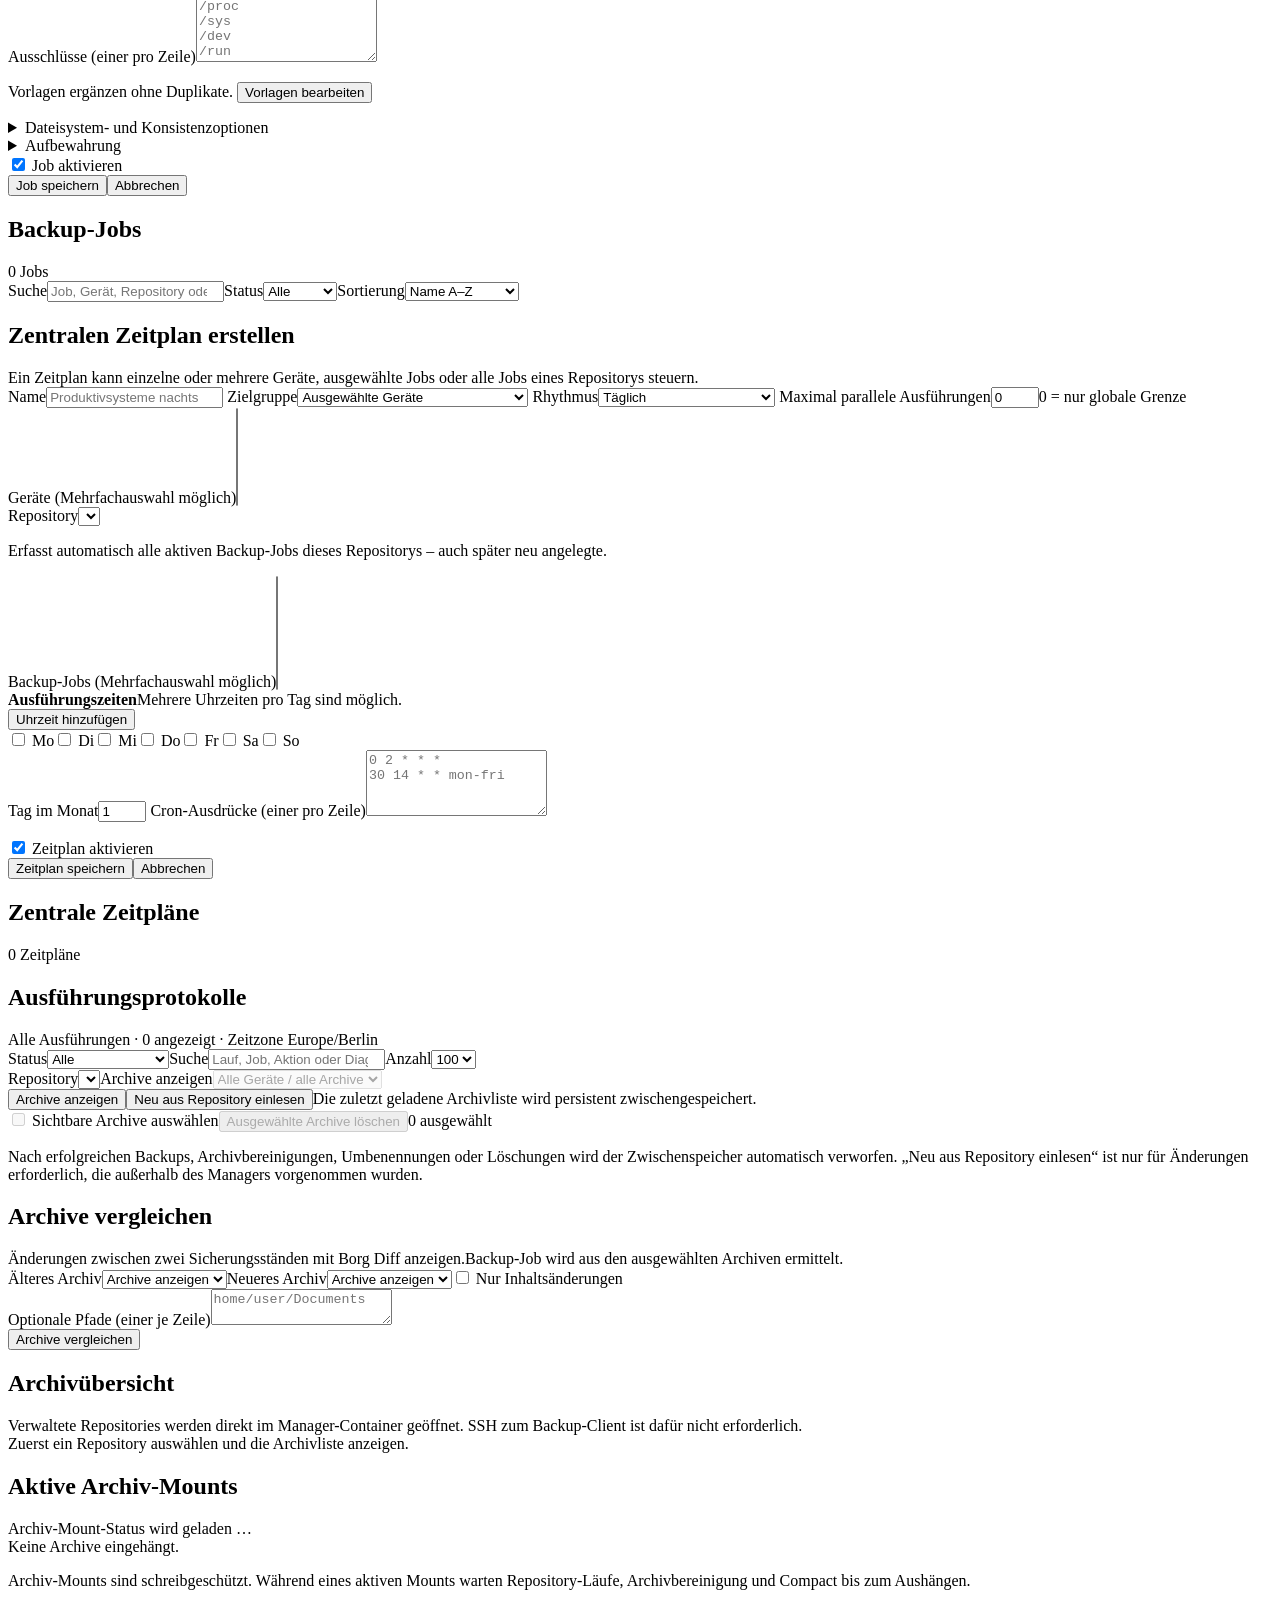
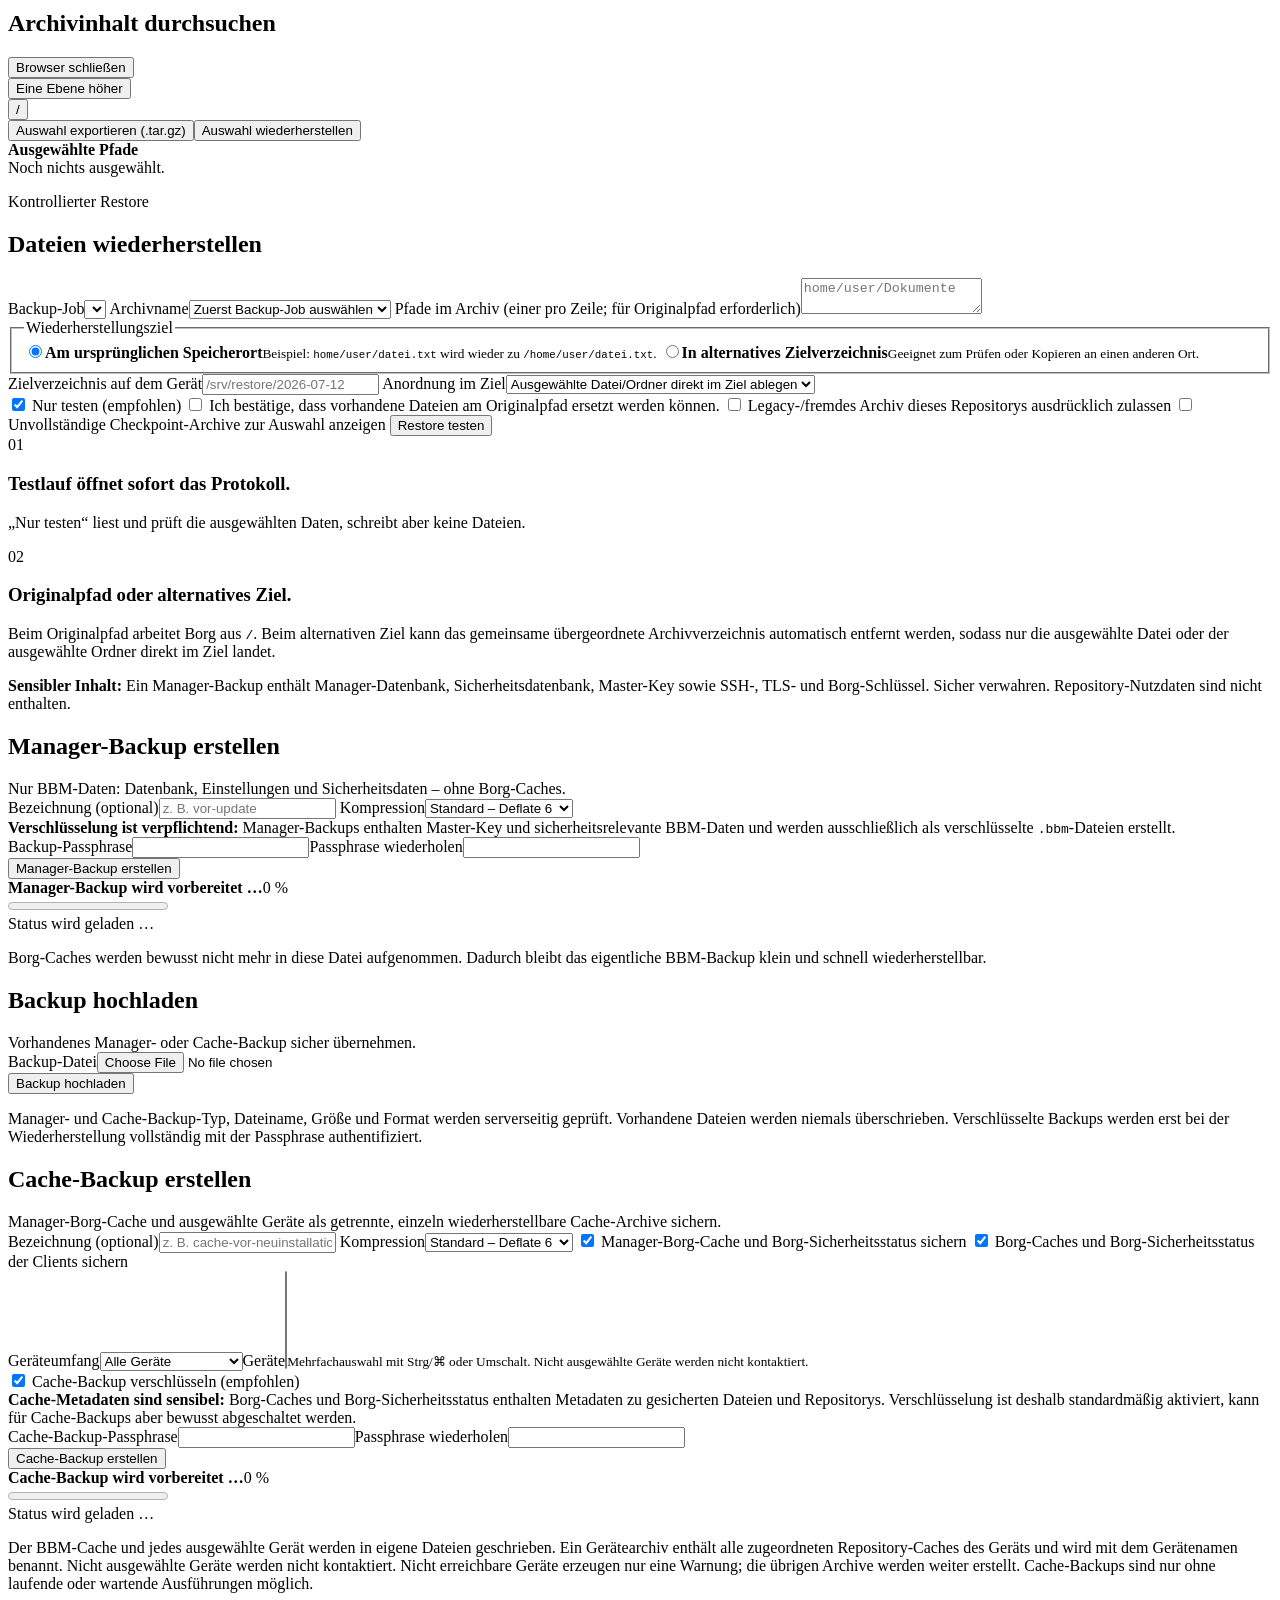
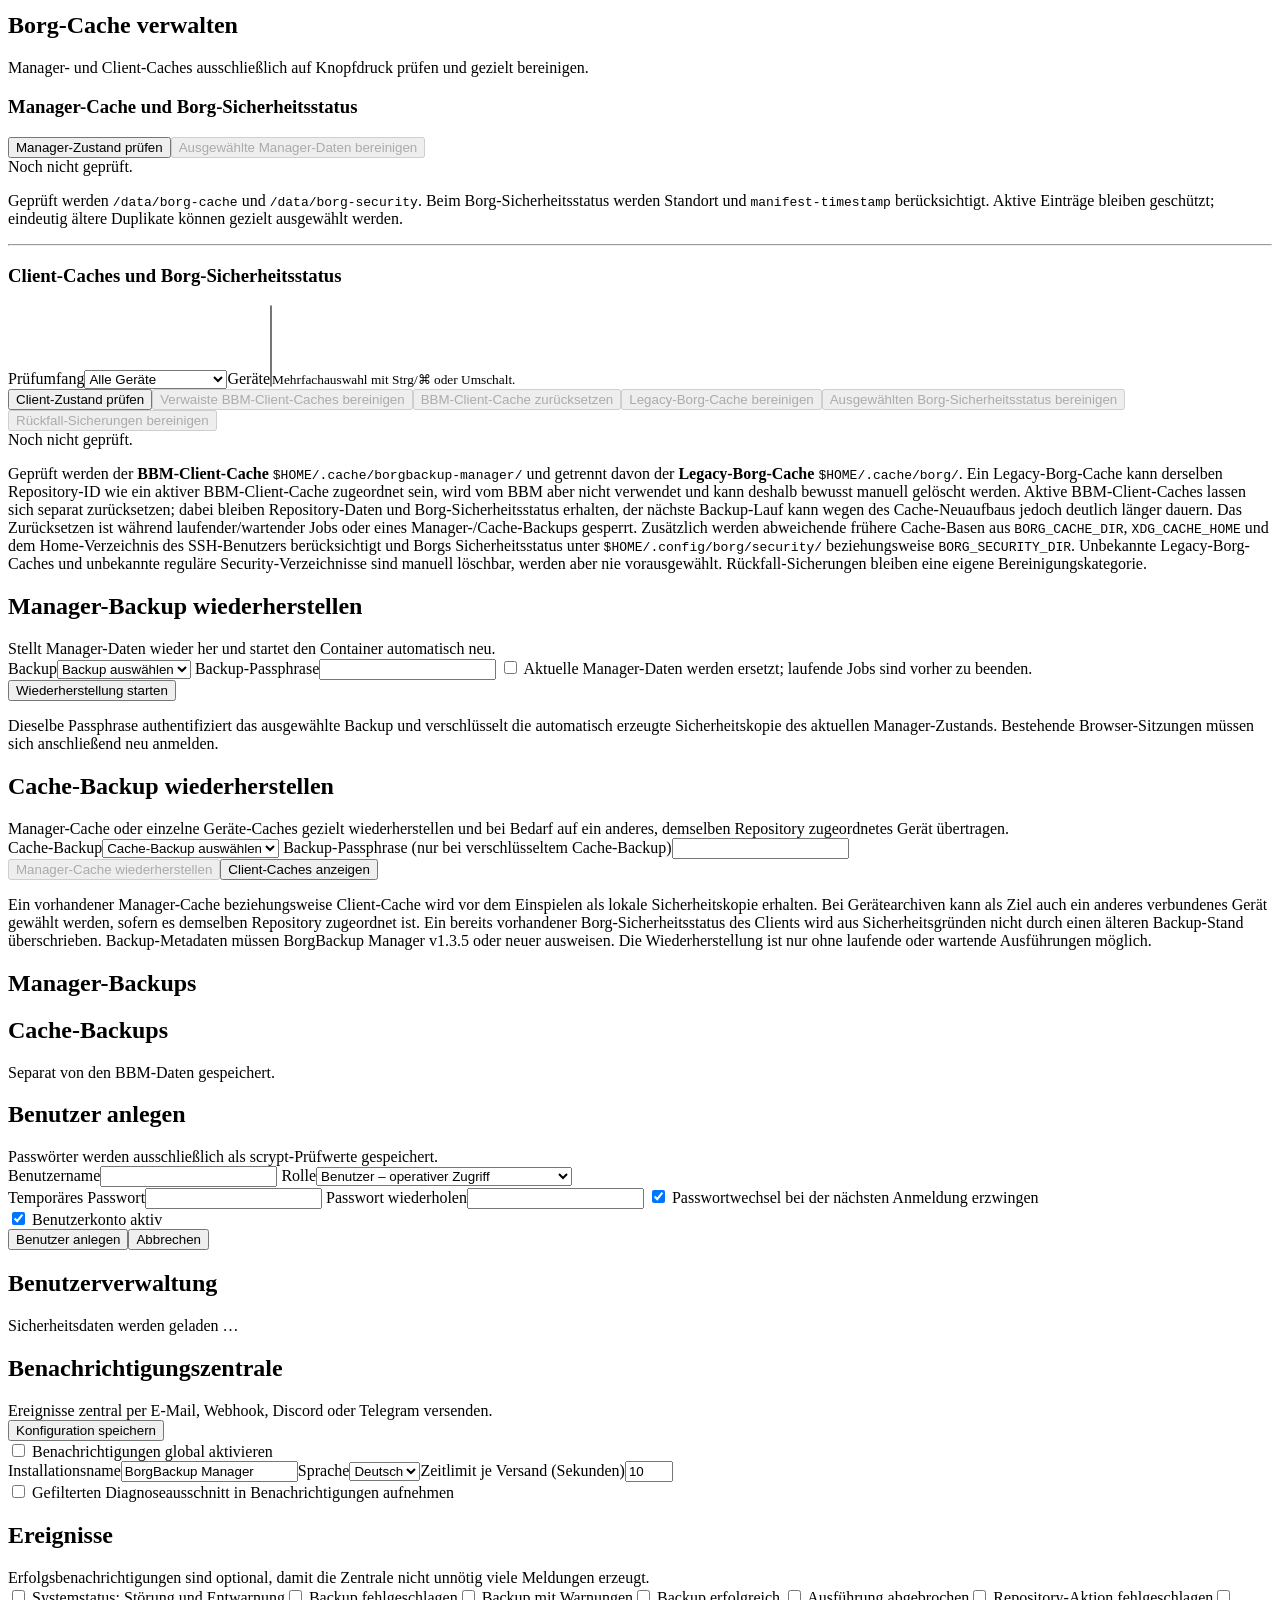
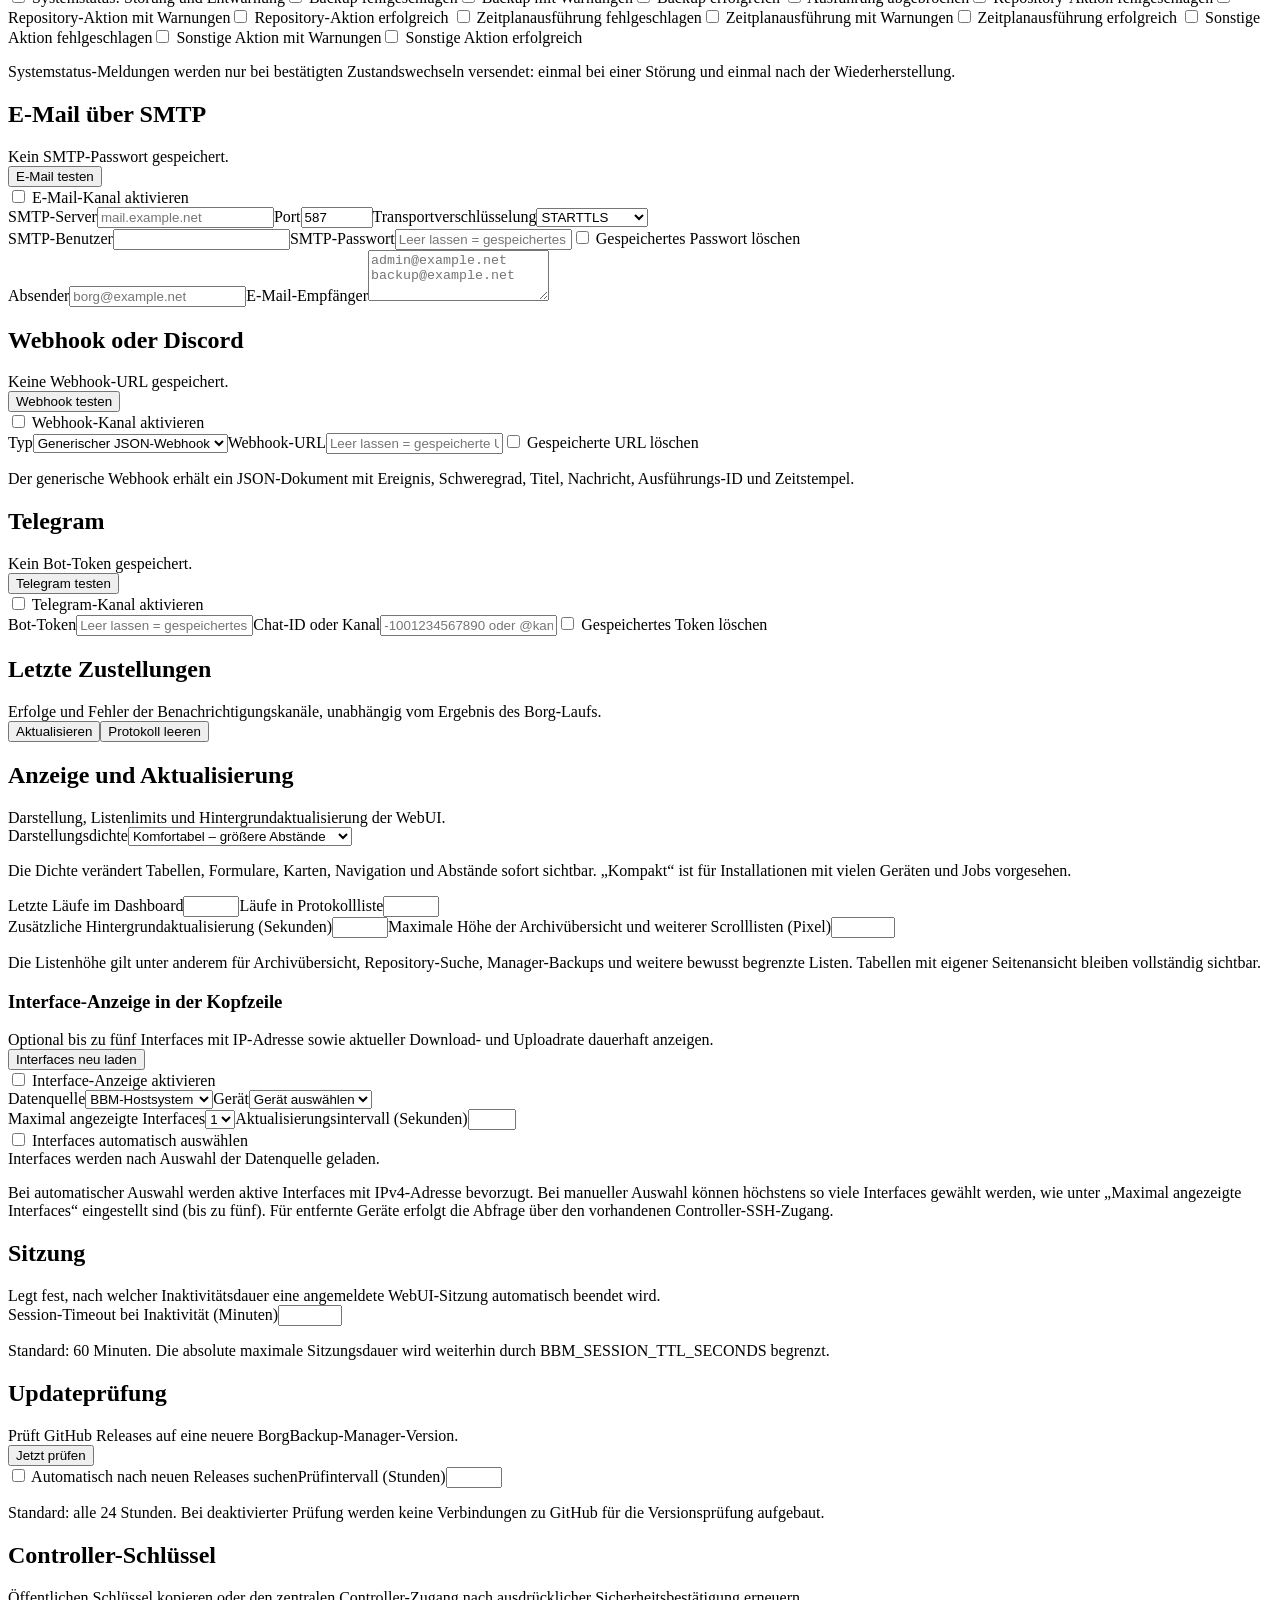
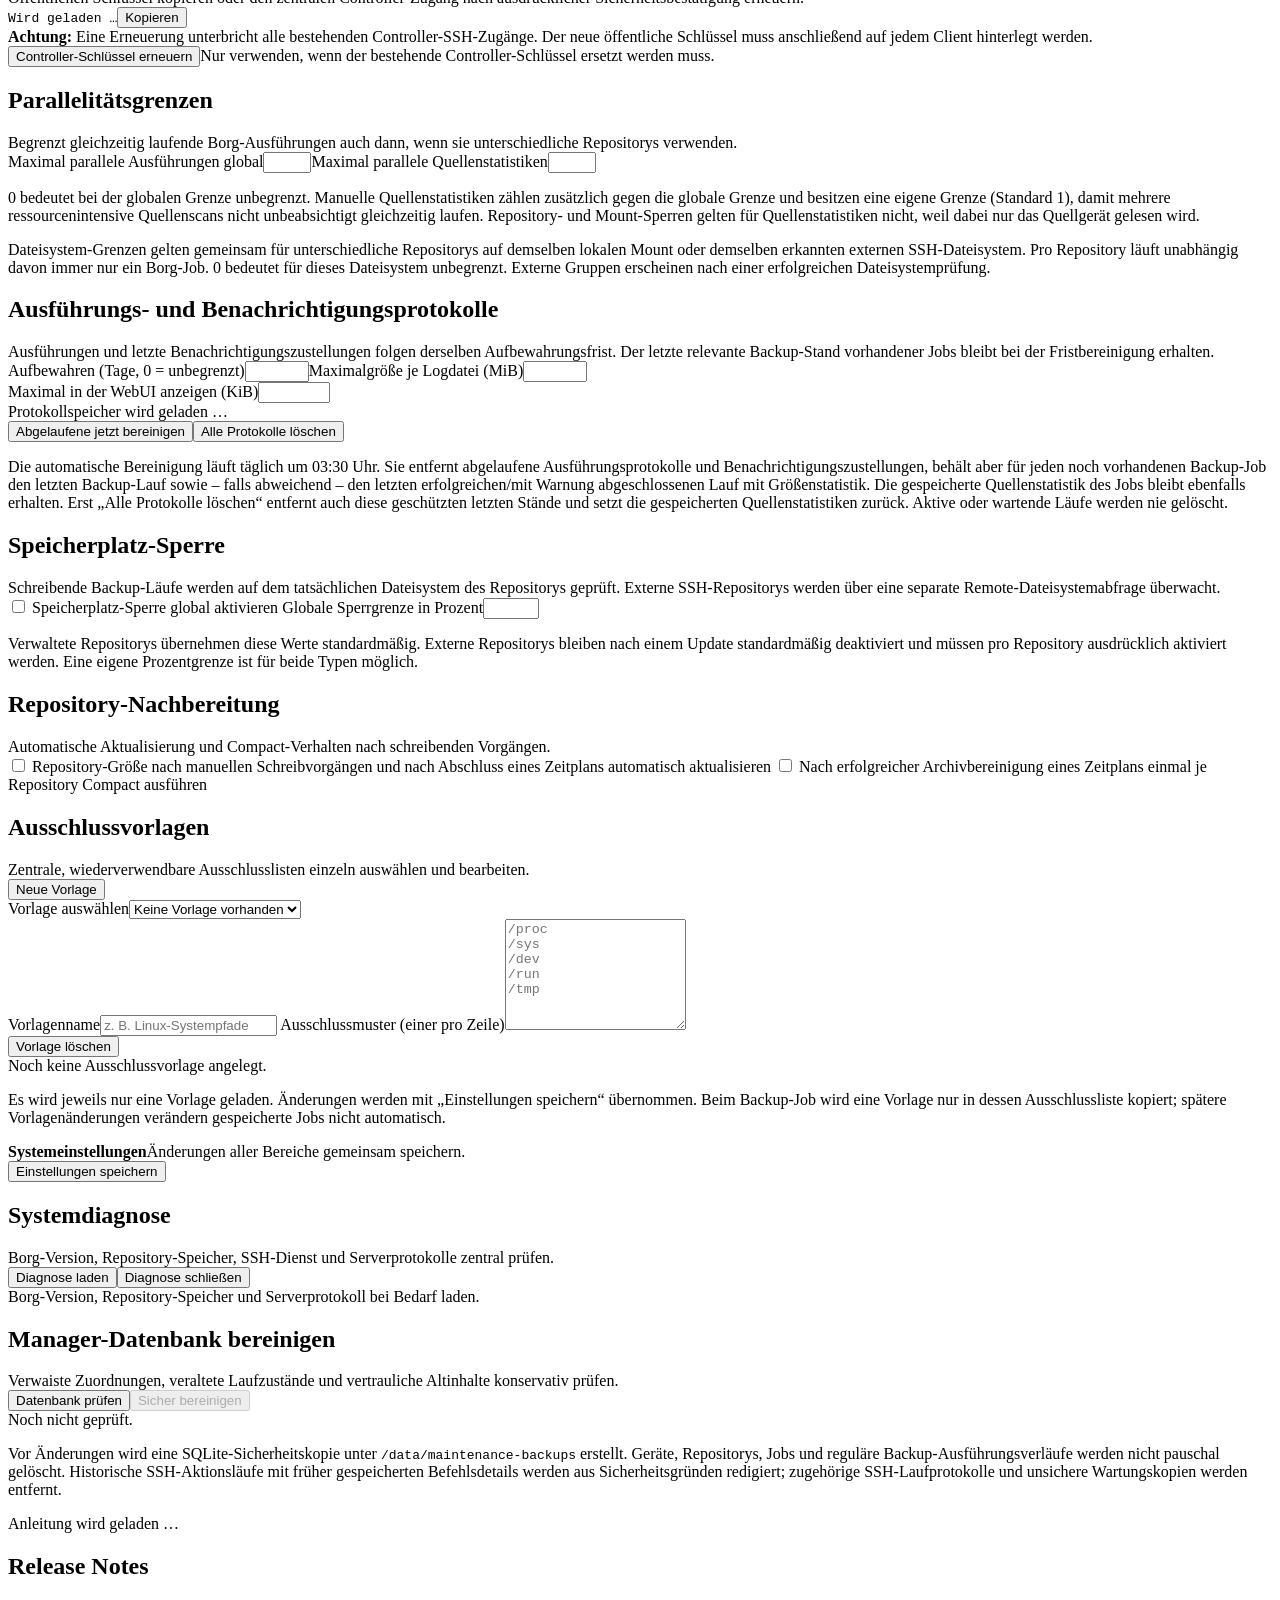
==== commit 75f51d97: "Prepare 1.3.9 quality candidate with restore rollback and shared network probes" ====
--- a/app/static/index.html
+++ b/app/static/index.html
@@ -6,27 +6,27 @@
 <meta content="width=device-width,initial-scale=1" name="viewport"/>
 <title>BorgBackup Manager</title>
 <meta content="#174c46" name="theme-color"/>
-<link href="/static/favicon.svg?v=1.3.8" rel="icon" type="image/svg+xml"/>
-<script src="/static/theme-init.js?v=1.3.8"></script>
-<link href="/static/style.css?v=1.3.8" rel="stylesheet"/>
+<link href="/static/favicon.svg?v=1.3.9" rel="icon" type="image/svg+xml"/>
+<script src="/static/theme-init.js?v=1.3.9"></script>
+<link href="/static/style.css?v=1.3.9" rel="stylesheet"/>
 </head>
 <body>
 <div class="login-shell" id="login">
 <form class="login-card" id="login-form">
-<img alt="" class="brand-mark" src="/static/favicon.svg?v=1.3.8"/>
+<img alt="" class="brand-mark" src="/static/favicon.svg?v=1.3.9"/>
 <p class="eyebrow">BorgBackup Manager</p>
 <h1>Zentrale für deine Backups.</h1>
 <label>Benutzername<input autocomplete="username" autofocus="" id="login-username" required="" type="text"/></label>
 <label>Passwort<input autocomplete="current-password" id="login-password" required="" type="password"/></label>
 <label class="hidden" id="login-second-factor-field">2FA-Code oder Wiederherstellungscode<input autocomplete="one-time-code" id="login-second-factor" maxlength="32" type="text"/><small>Authenticator-Code oder einmaligen Wiederherstellungscode eingeben.</small></label>
 <button type="submit">Verwaltung öffnen</button>
-<p class="login-version">Version <b id="login-version">v1.3.8</b></p>
+<p class="login-version">Version <b id="login-version">v1.3.9</b></p>
 <p class="error" id="login-error"></p>
 </form>
 </div>
 <div class="app-shell hidden" id="app">
 <aside>
-<div class="brand"><img alt="" class="brand-mark small" src="/static/favicon.svg?v=1.3.8"/><span>Borg<br/><b>Manager</b></span><button aria-controls="main-navigation" aria-expanded="false" class="mobile-nav-toggle" id="mobile-nav-toggle" type="button">Menü</button></div>
+<div class="brand"><img alt="" class="brand-mark small" src="/static/favicon.svg?v=1.3.9"/><span>Borg<br/><b>Manager</b></span><button aria-controls="main-navigation" aria-expanded="false" class="mobile-nav-toggle" id="mobile-nav-toggle" type="button">Menü</button></div>
 <nav id="main-navigation">
 <span class="nav-label">Betrieb</span>
 <button class="active" data-view="dashboard">Übersicht</button>
@@ -575,6 +575,6 @@
 </dialog>
 </main>
 </div>
-<script src="/static/i18n.js?v=1.3.8"></script><script src="/static/app.js?v=1.3.8"></script>
+<script src="/static/i18n.js?v=1.3.9"></script><script src="/static/app.js?v=1.3.9"></script>
 </body>
 </html>
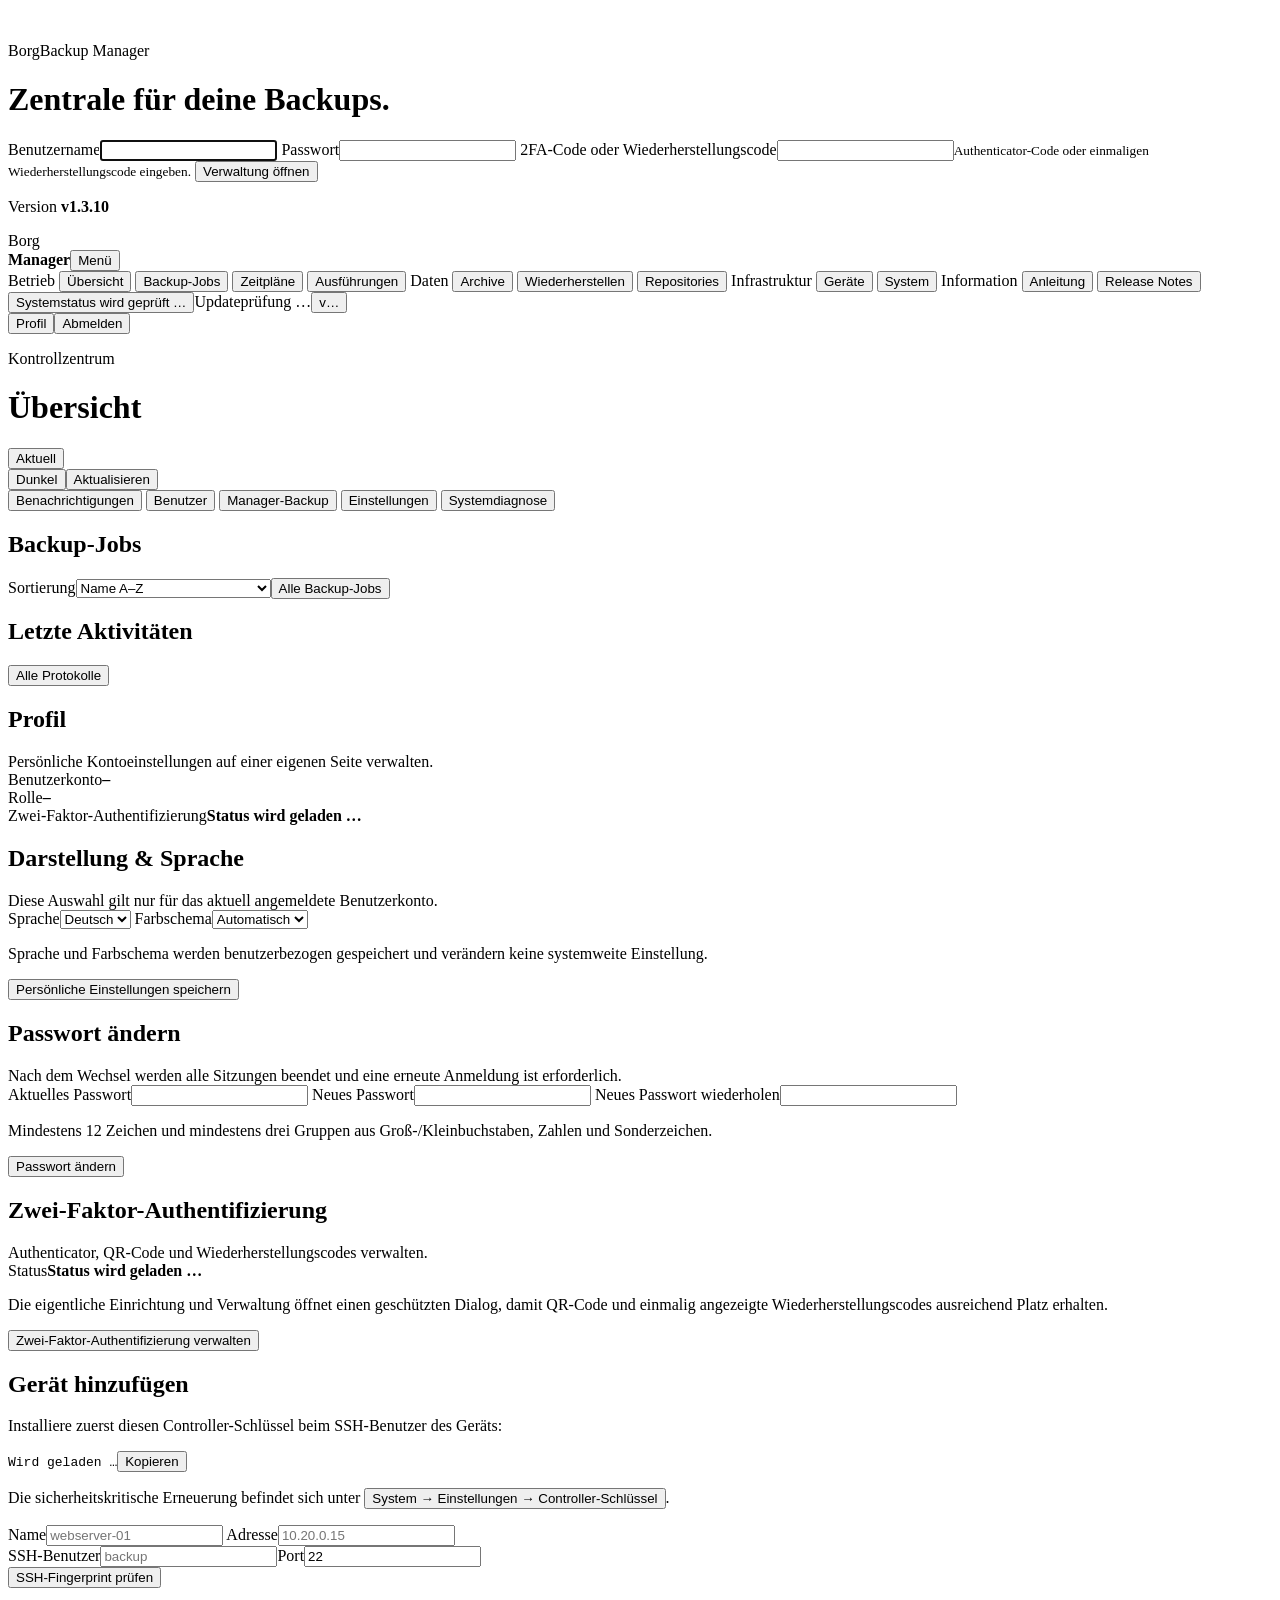
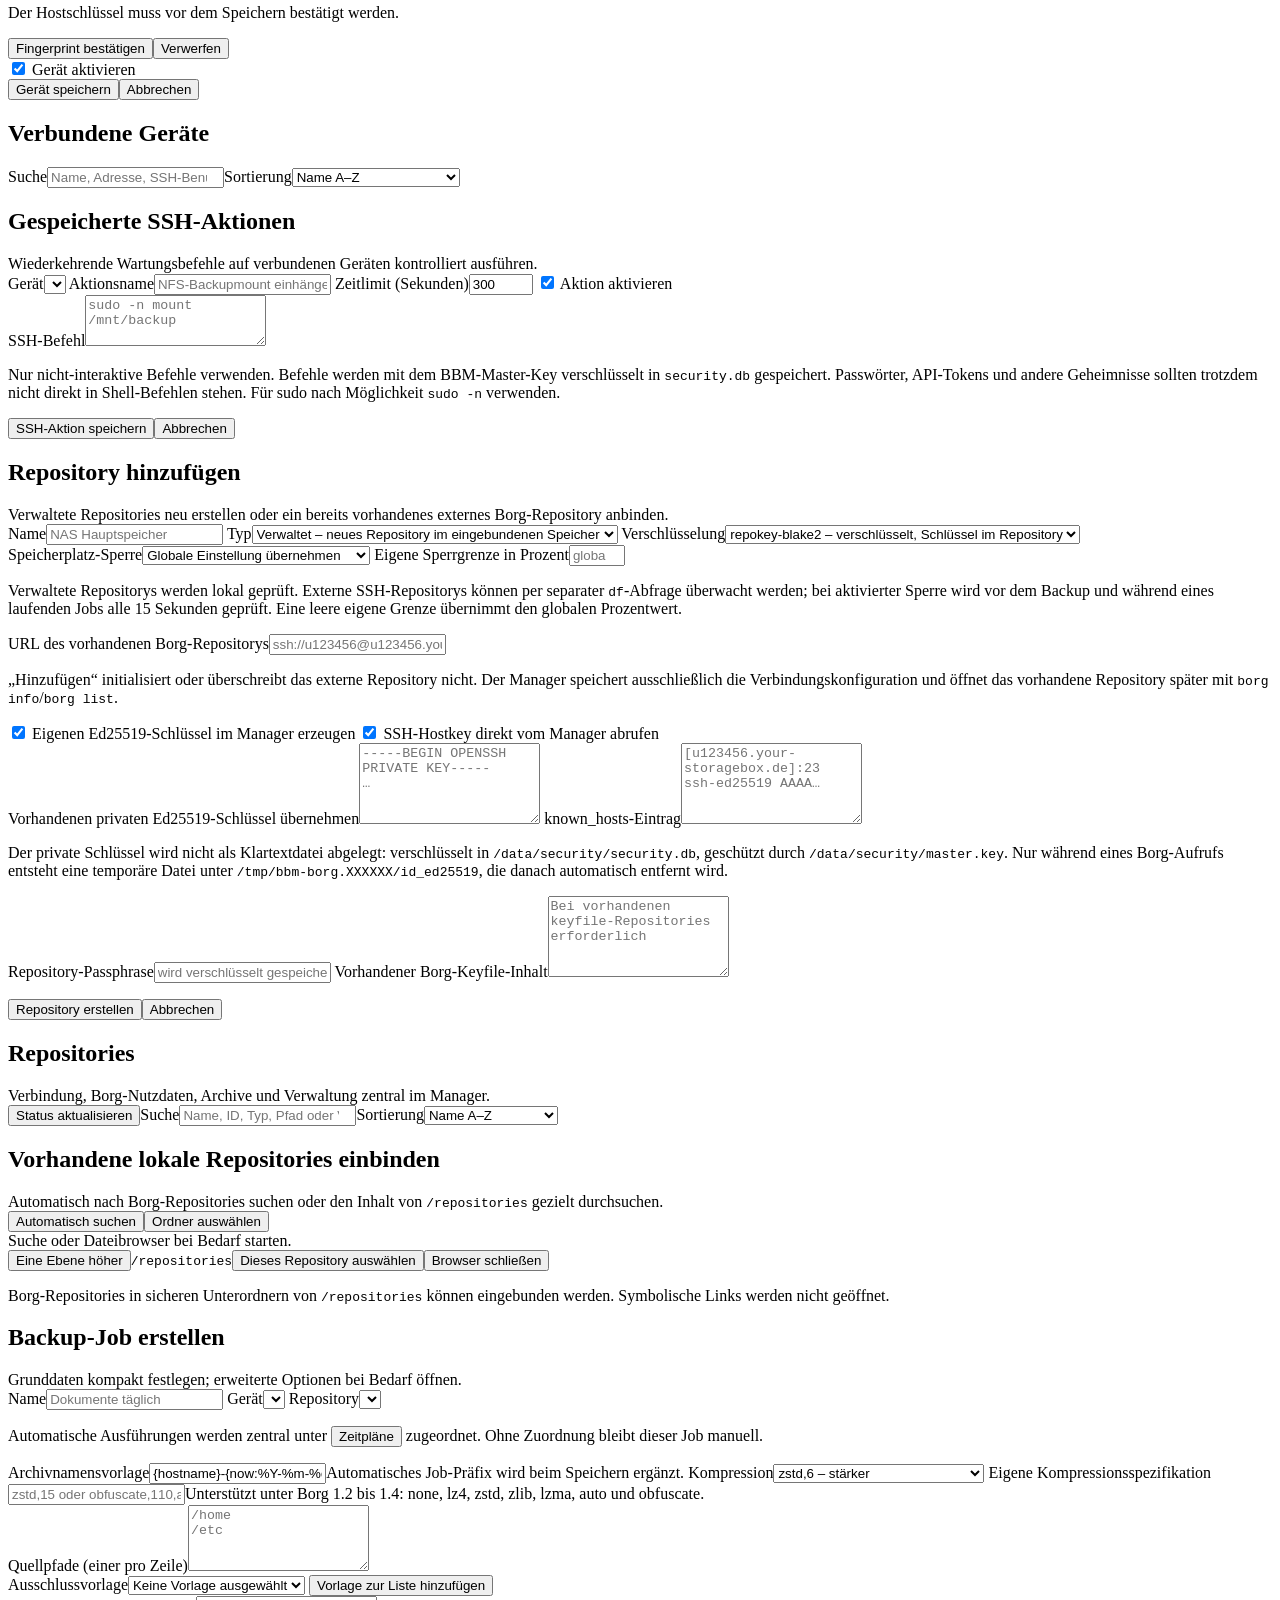
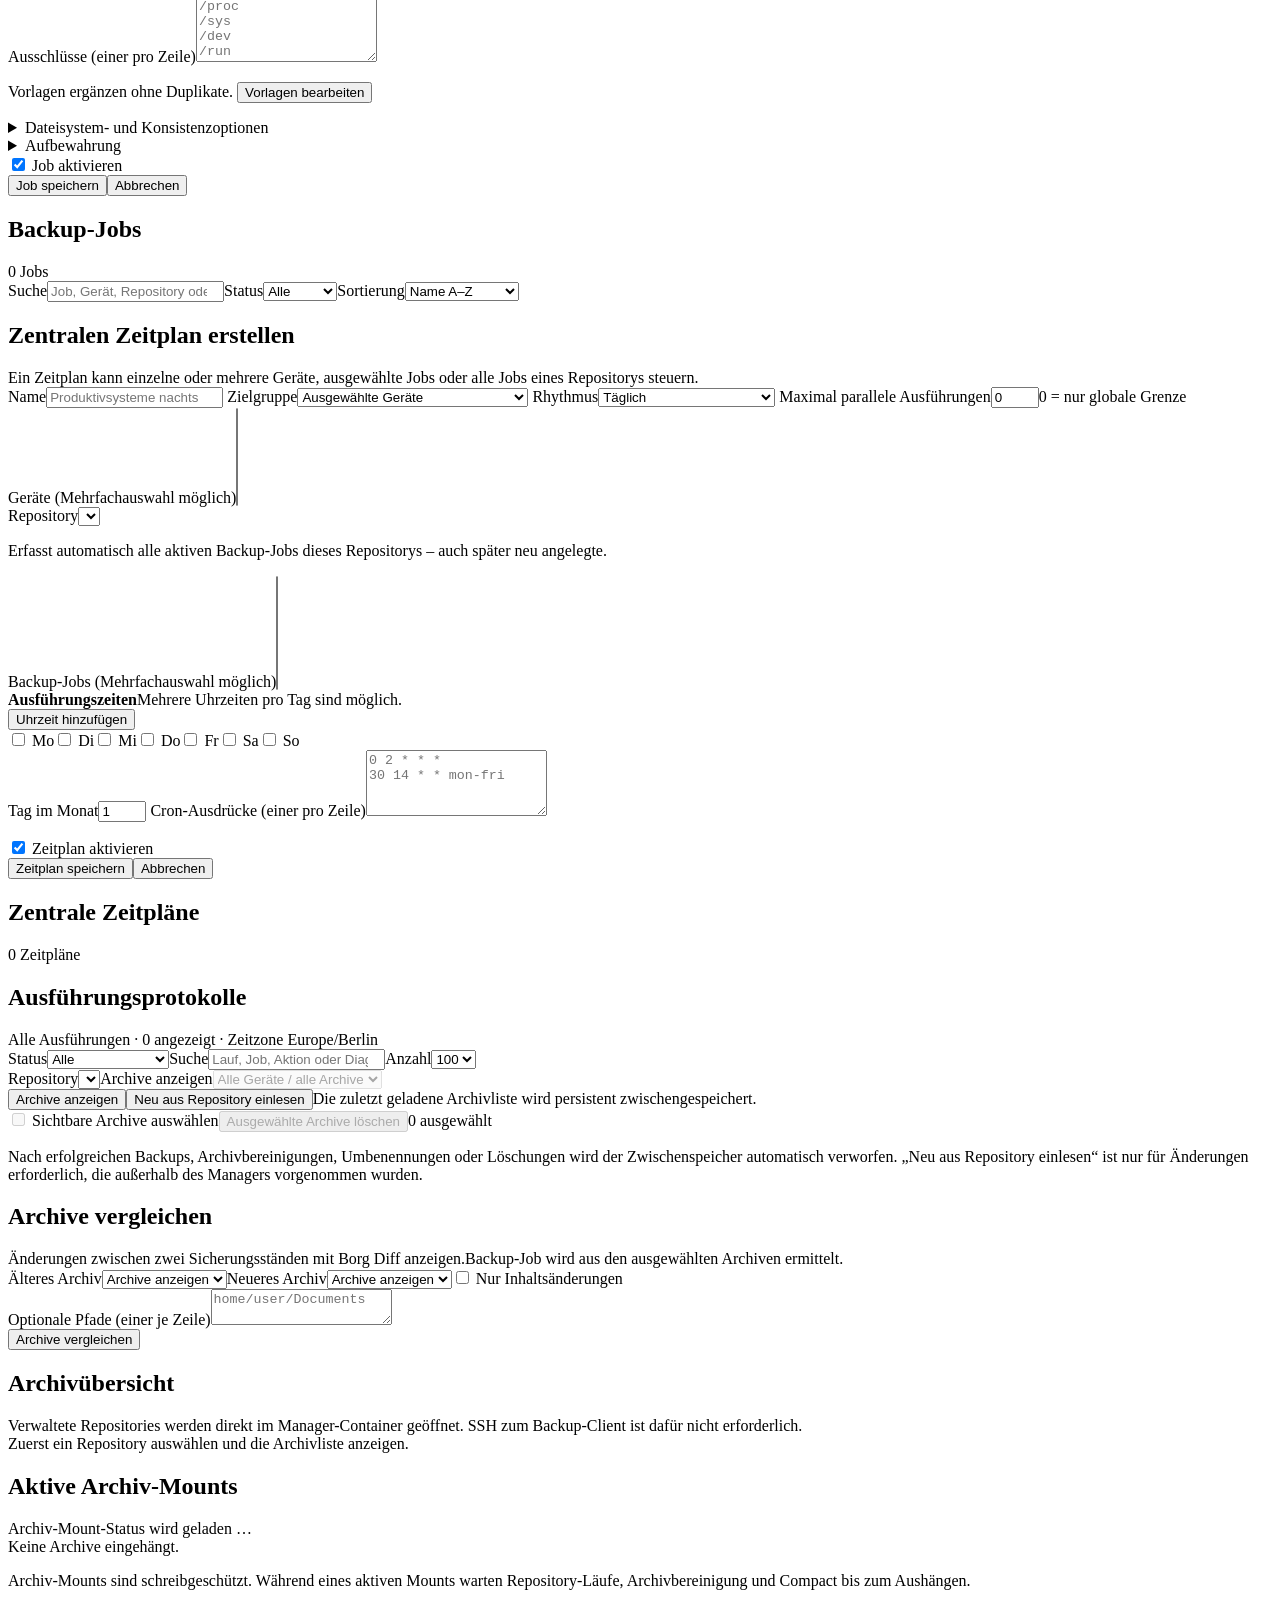
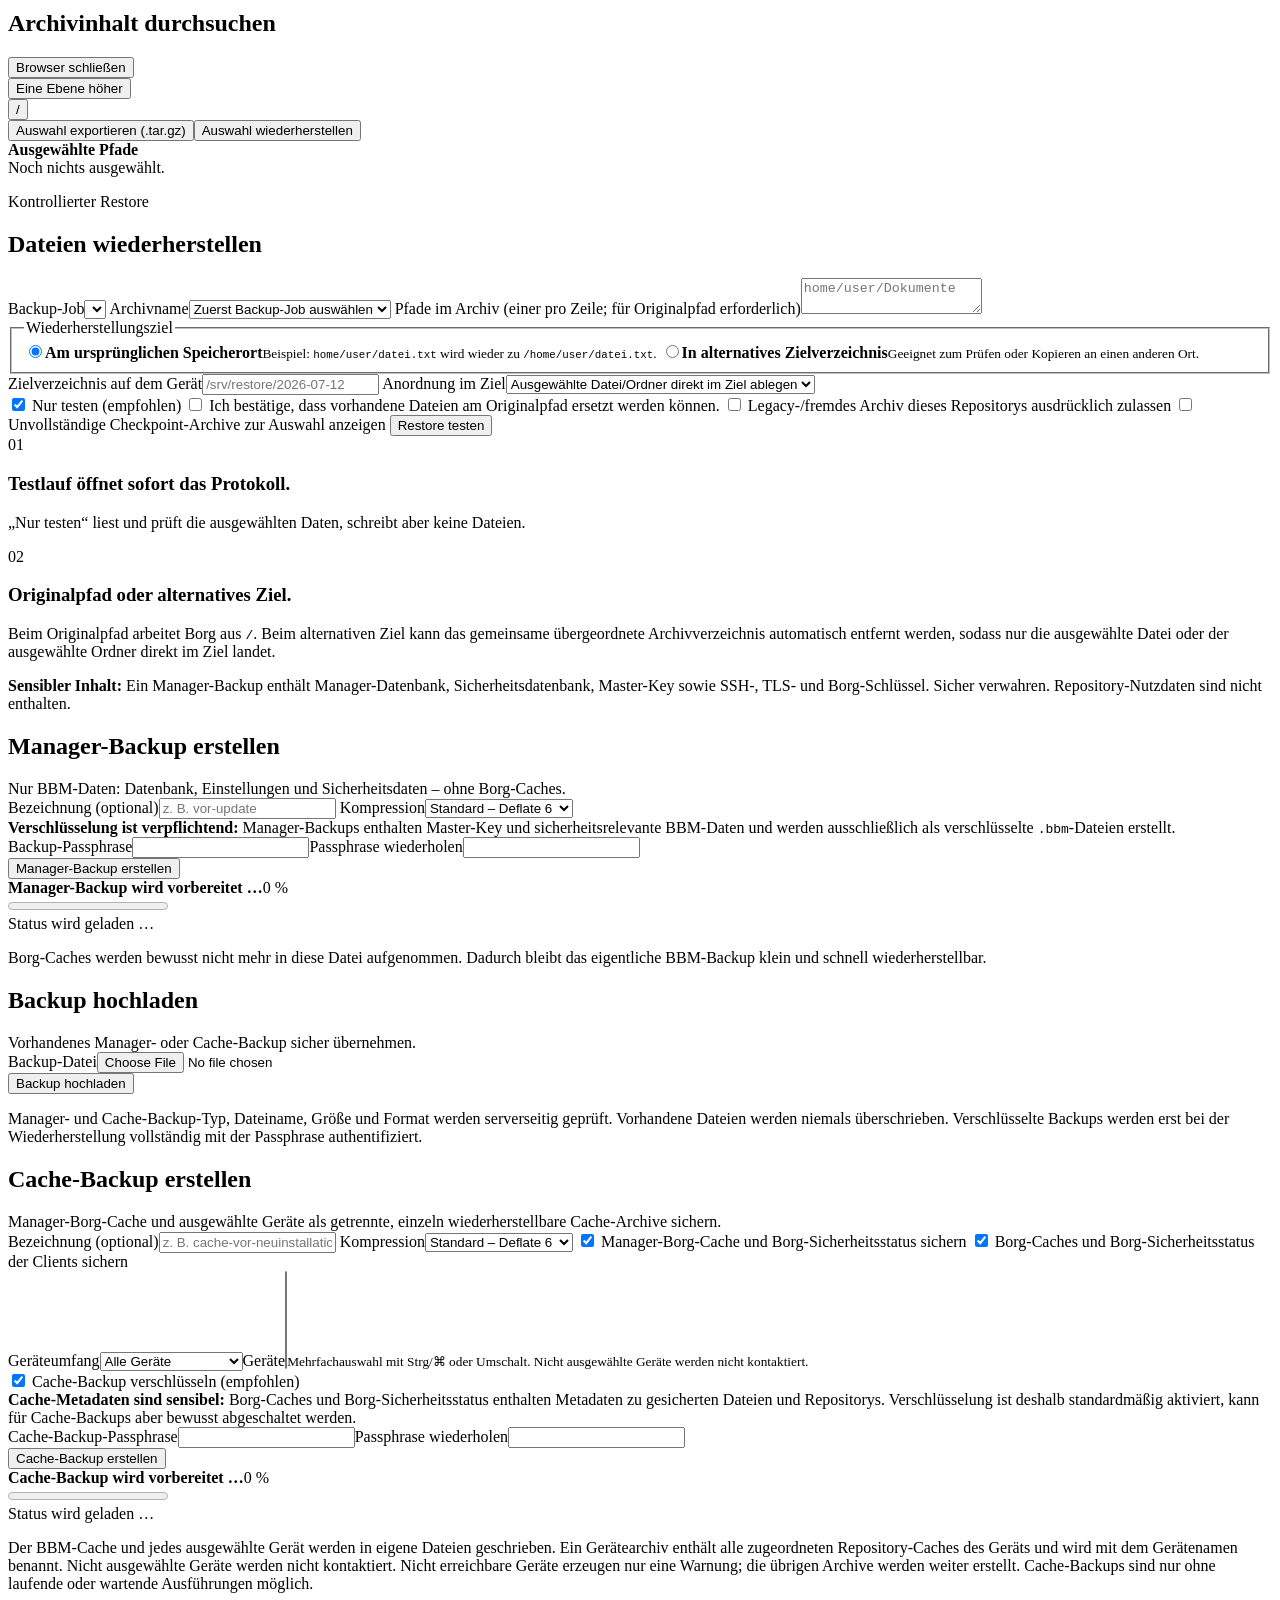
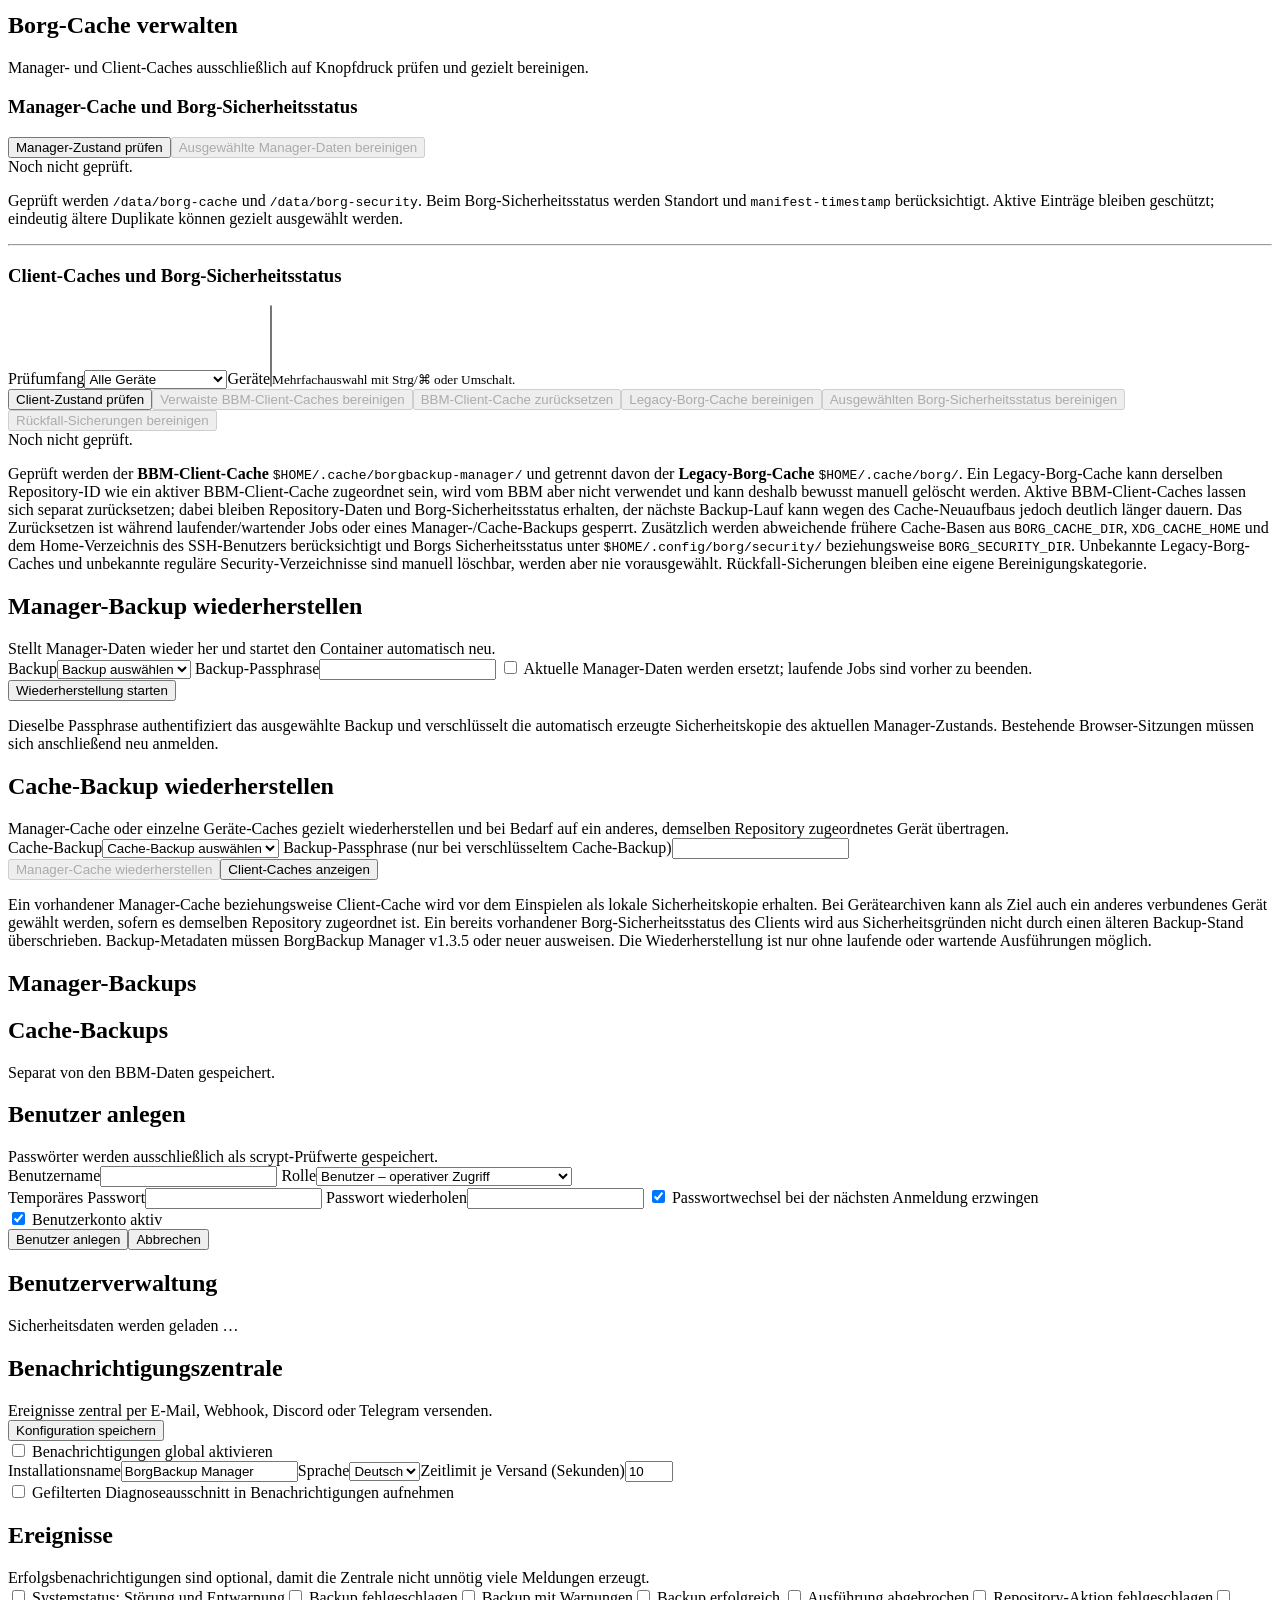
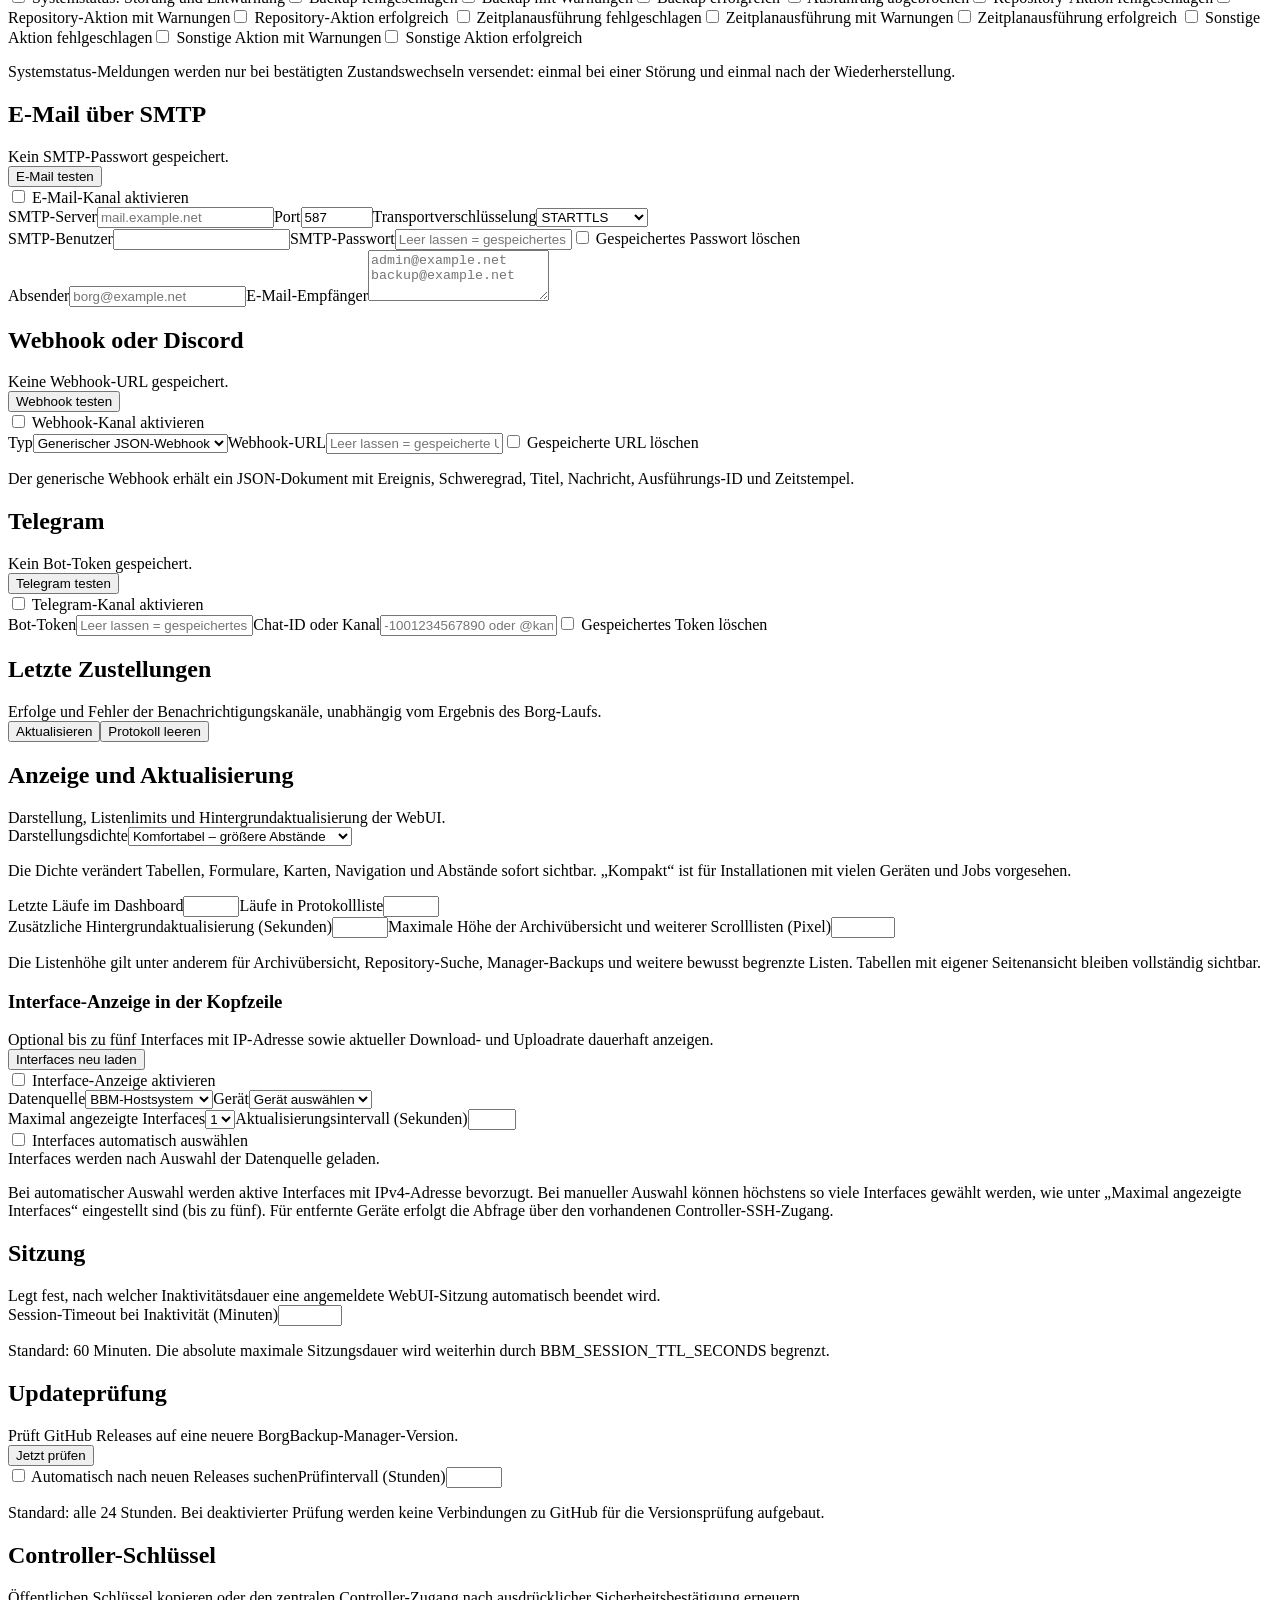
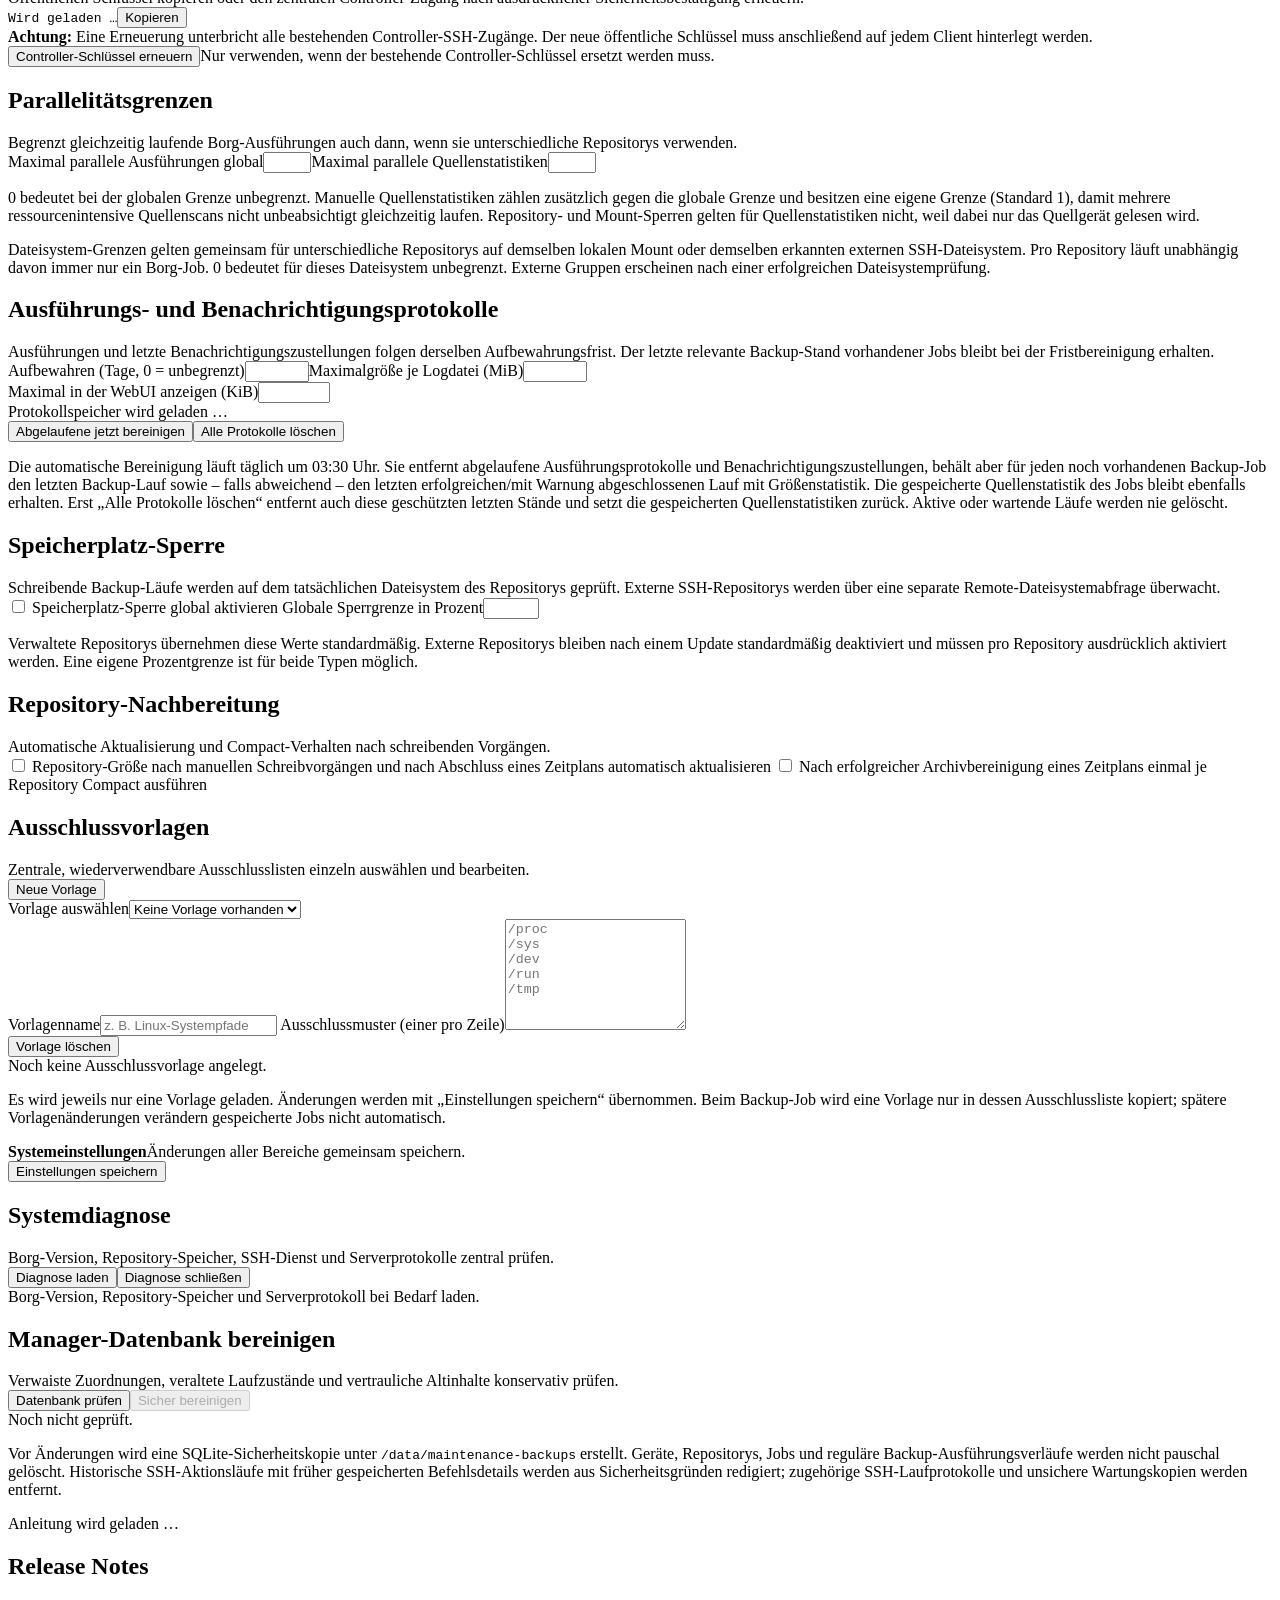
==== commit 7d10aa8f: "Fix login-page reload session warning for 1.3.10" ====
--- a/app/static/index.html
+++ b/app/static/index.html
@@ -6,27 +6,27 @@
 <meta content="width=device-width,initial-scale=1" name="viewport"/>
 <title>BorgBackup Manager</title>
 <meta content="#174c46" name="theme-color"/>
-<link href="/static/favicon.svg?v=1.3.9" rel="icon" type="image/svg+xml"/>
-<script src="/static/theme-init.js?v=1.3.9"></script>
-<link href="/static/style.css?v=1.3.9" rel="stylesheet"/>
+<link href="/static/favicon.svg?v=1.3.10" rel="icon" type="image/svg+xml"/>
+<script src="/static/theme-init.js?v=1.3.10"></script>
+<link href="/static/style.css?v=1.3.10" rel="stylesheet"/>
 </head>
 <body>
 <div class="login-shell" id="login">
 <form class="login-card" id="login-form">
-<img alt="" class="brand-mark" src="/static/favicon.svg?v=1.3.9"/>
+<img alt="" class="brand-mark" src="/static/favicon.svg?v=1.3.10"/>
 <p class="eyebrow">BorgBackup Manager</p>
 <h1>Zentrale für deine Backups.</h1>
 <label>Benutzername<input autocomplete="username" autofocus="" id="login-username" required="" type="text"/></label>
 <label>Passwort<input autocomplete="current-password" id="login-password" required="" type="password"/></label>
 <label class="hidden" id="login-second-factor-field">2FA-Code oder Wiederherstellungscode<input autocomplete="one-time-code" id="login-second-factor" maxlength="32" type="text"/><small>Authenticator-Code oder einmaligen Wiederherstellungscode eingeben.</small></label>
 <button type="submit">Verwaltung öffnen</button>
-<p class="login-version">Version <b id="login-version">v1.3.9</b></p>
+<p class="login-version">Version <b id="login-version">v1.3.10</b></p>
 <p class="error" id="login-error"></p>
 </form>
 </div>
 <div class="app-shell hidden" id="app">
 <aside>
-<div class="brand"><img alt="" class="brand-mark small" src="/static/favicon.svg?v=1.3.9"/><span>Borg<br/><b>Manager</b></span><button aria-controls="main-navigation" aria-expanded="false" class="mobile-nav-toggle" id="mobile-nav-toggle" type="button">Menü</button></div>
+<div class="brand"><img alt="" class="brand-mark small" src="/static/favicon.svg?v=1.3.10"/><span>Borg<br/><b>Manager</b></span><button aria-controls="main-navigation" aria-expanded="false" class="mobile-nav-toggle" id="mobile-nav-toggle" type="button">Menü</button></div>
 <nav id="main-navigation">
 <span class="nav-label">Betrieb</span>
 <button class="active" data-view="dashboard">Übersicht</button>
@@ -575,6 +575,6 @@
 </dialog>
 </main>
 </div>
-<script src="/static/i18n.js?v=1.3.9"></script><script src="/static/app.js?v=1.3.9"></script>
+<script src="/static/i18n.js?v=1.3.10"></script><script src="/static/app.js?v=1.3.10"></script>
 </body>
 </html>
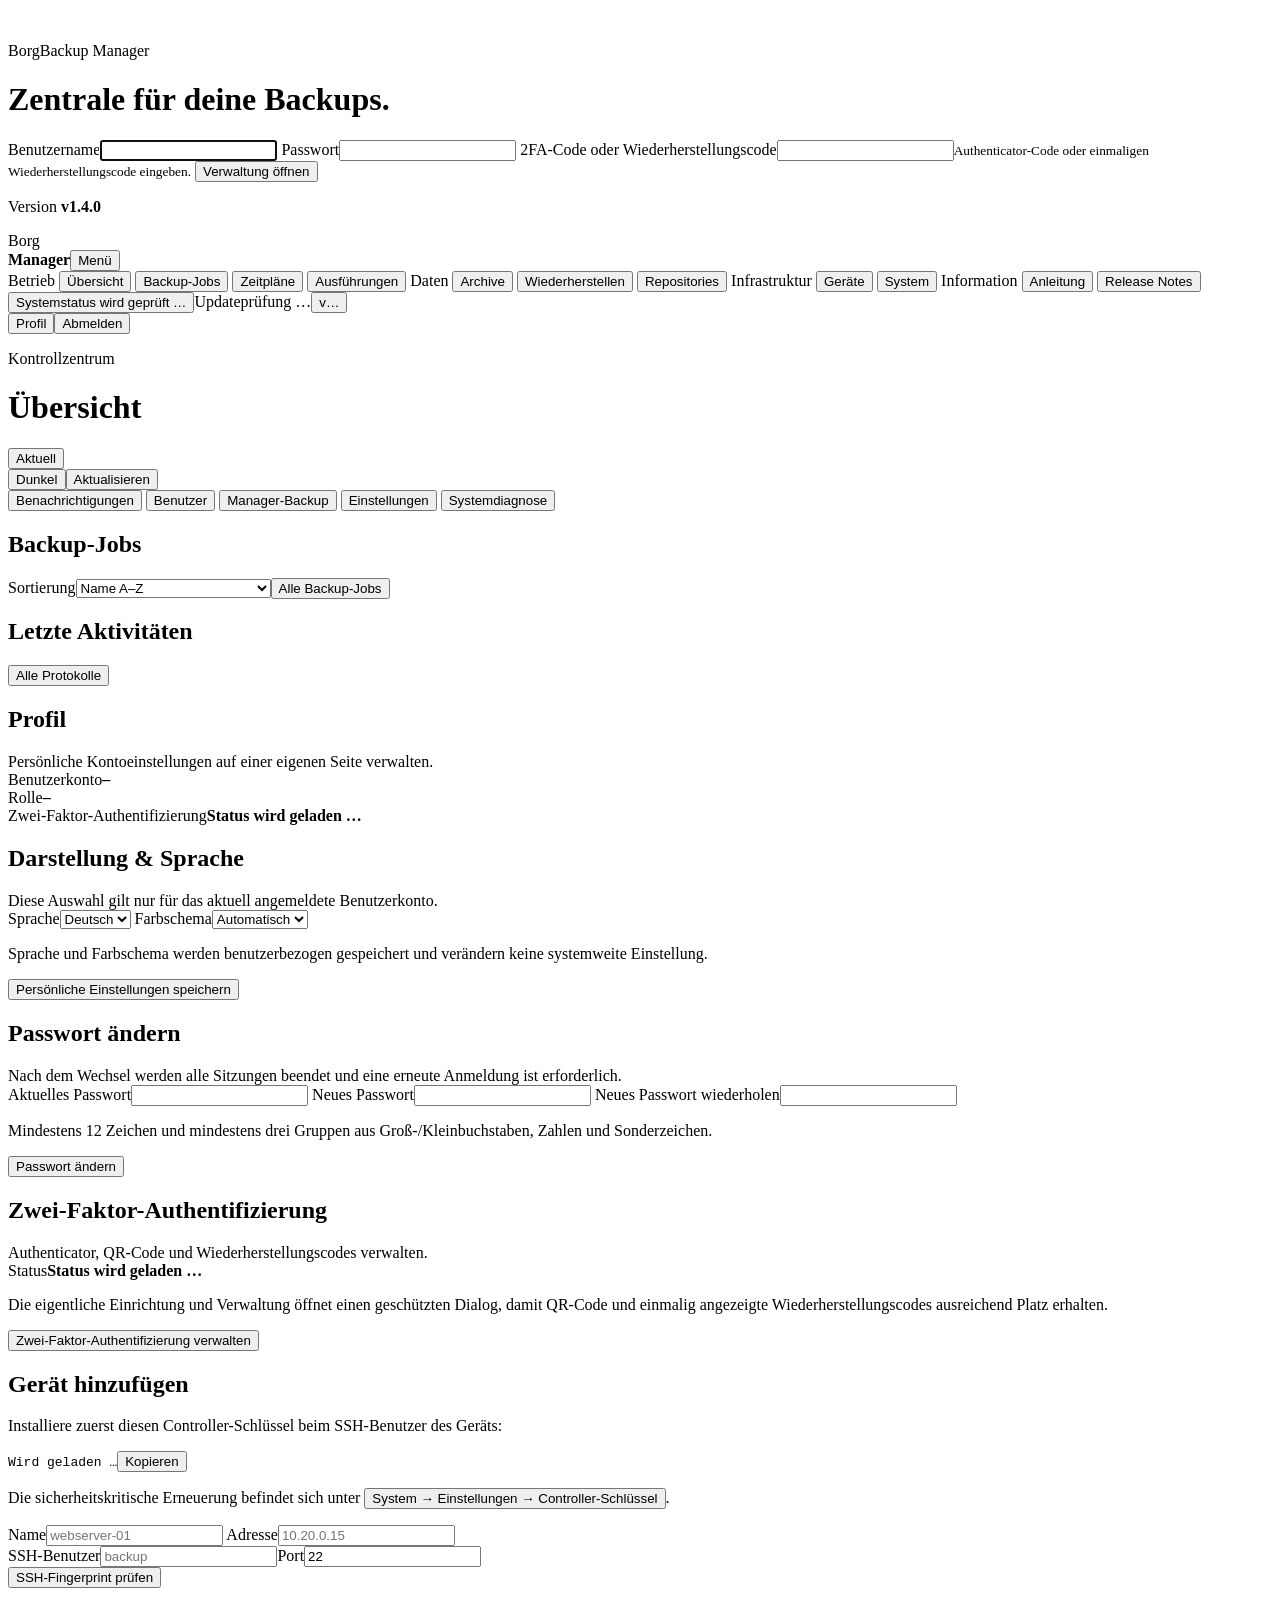
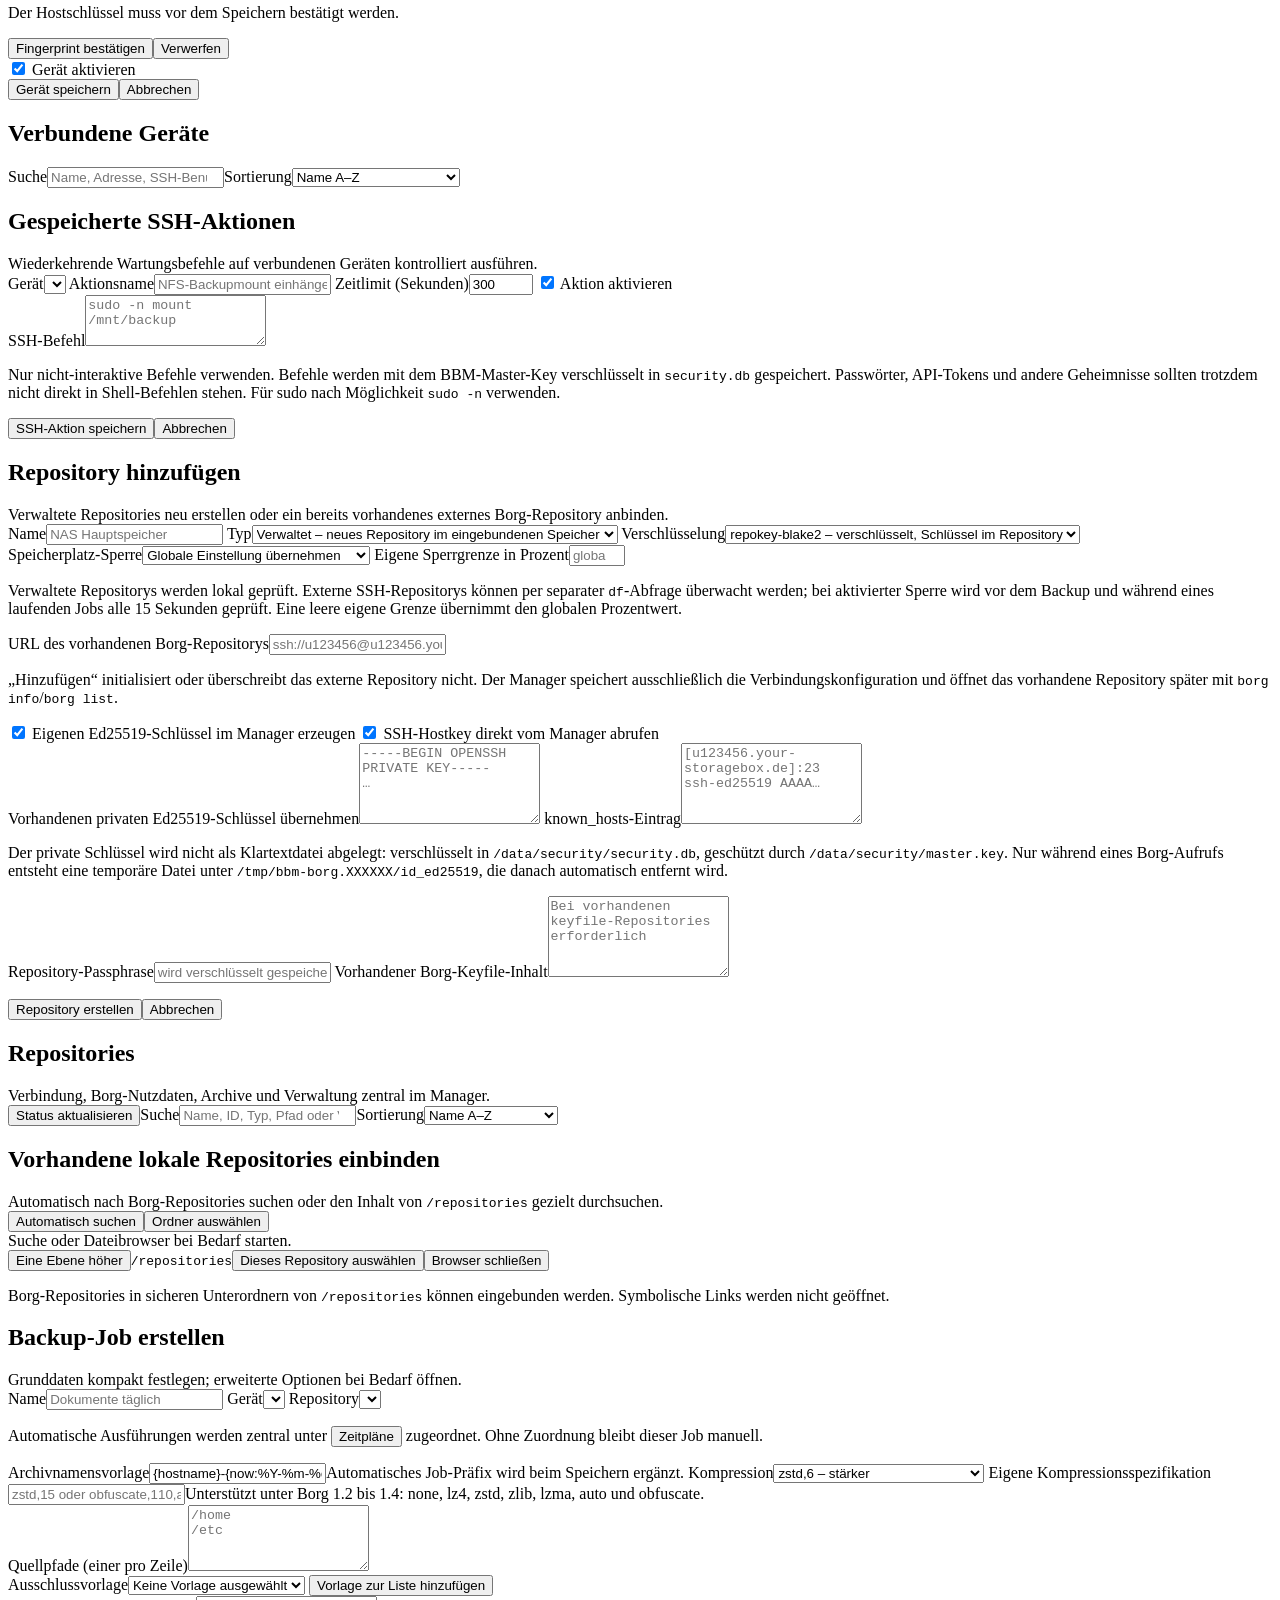
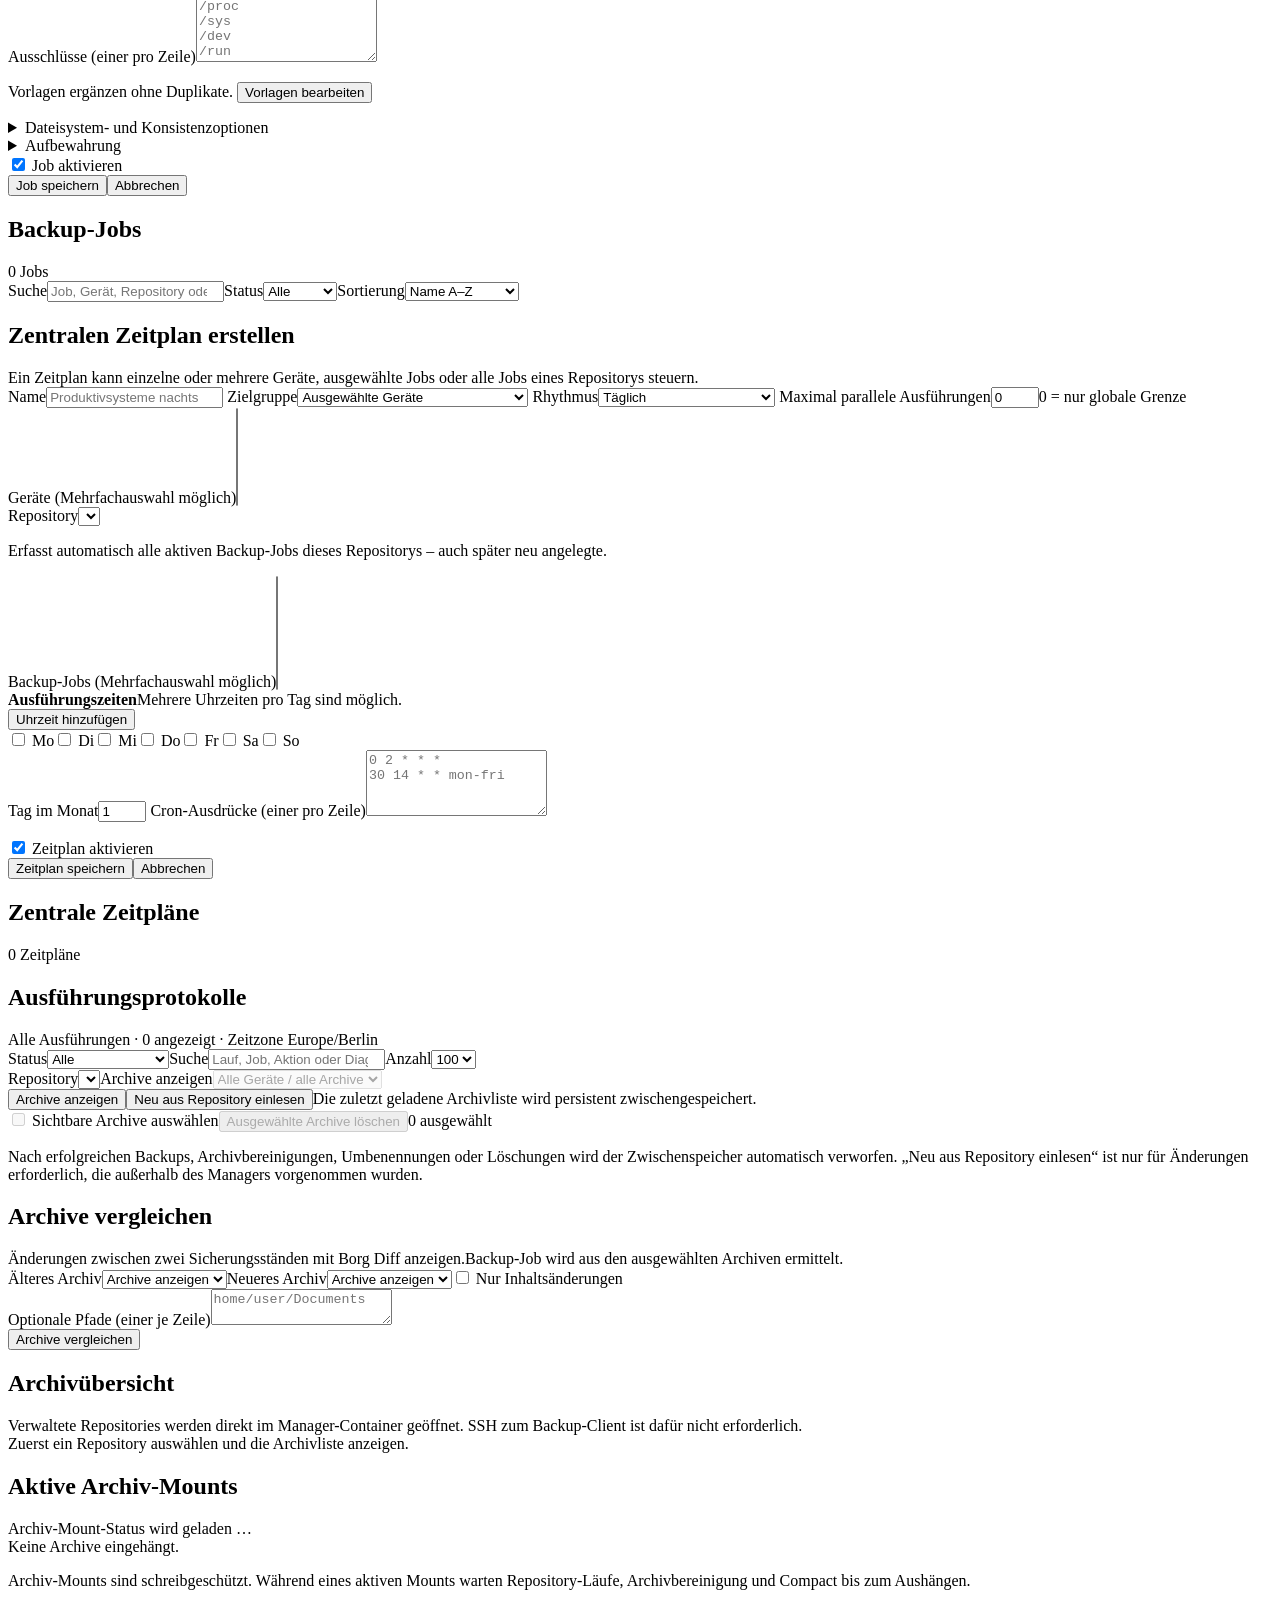
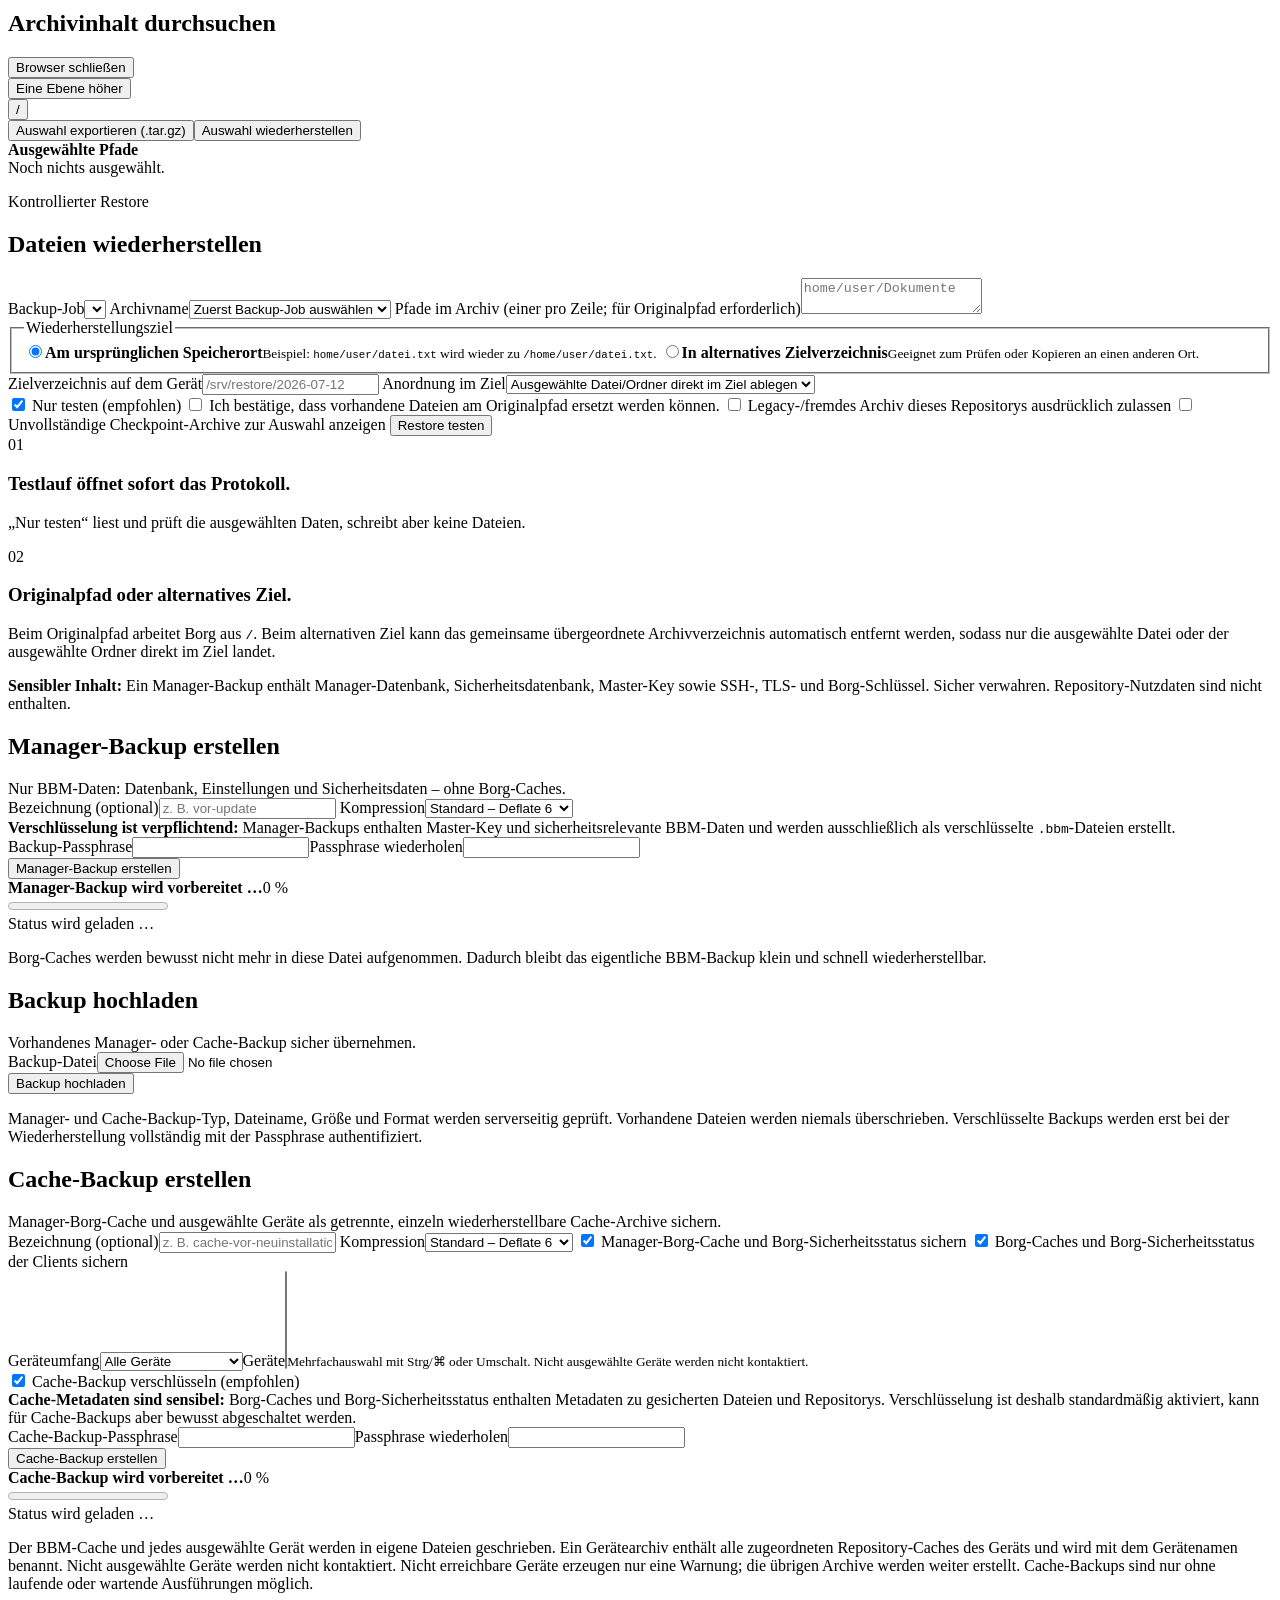
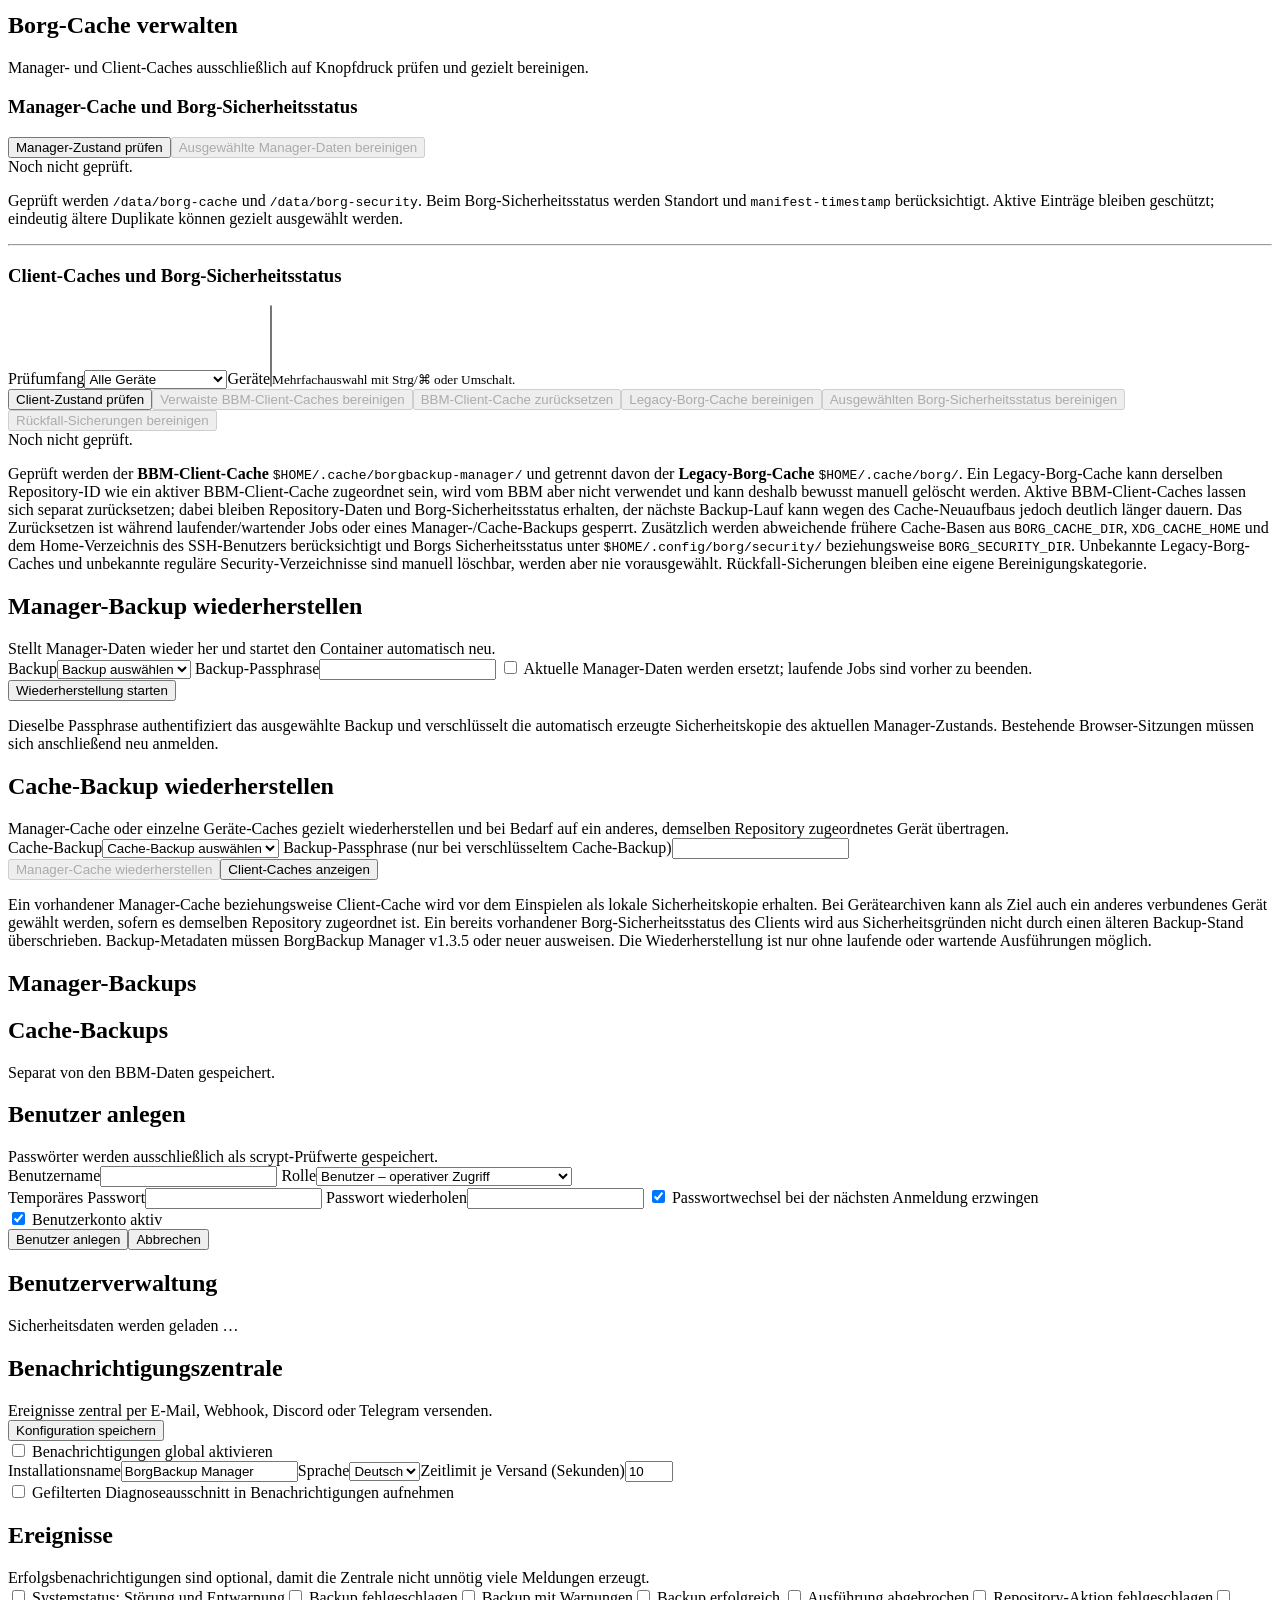
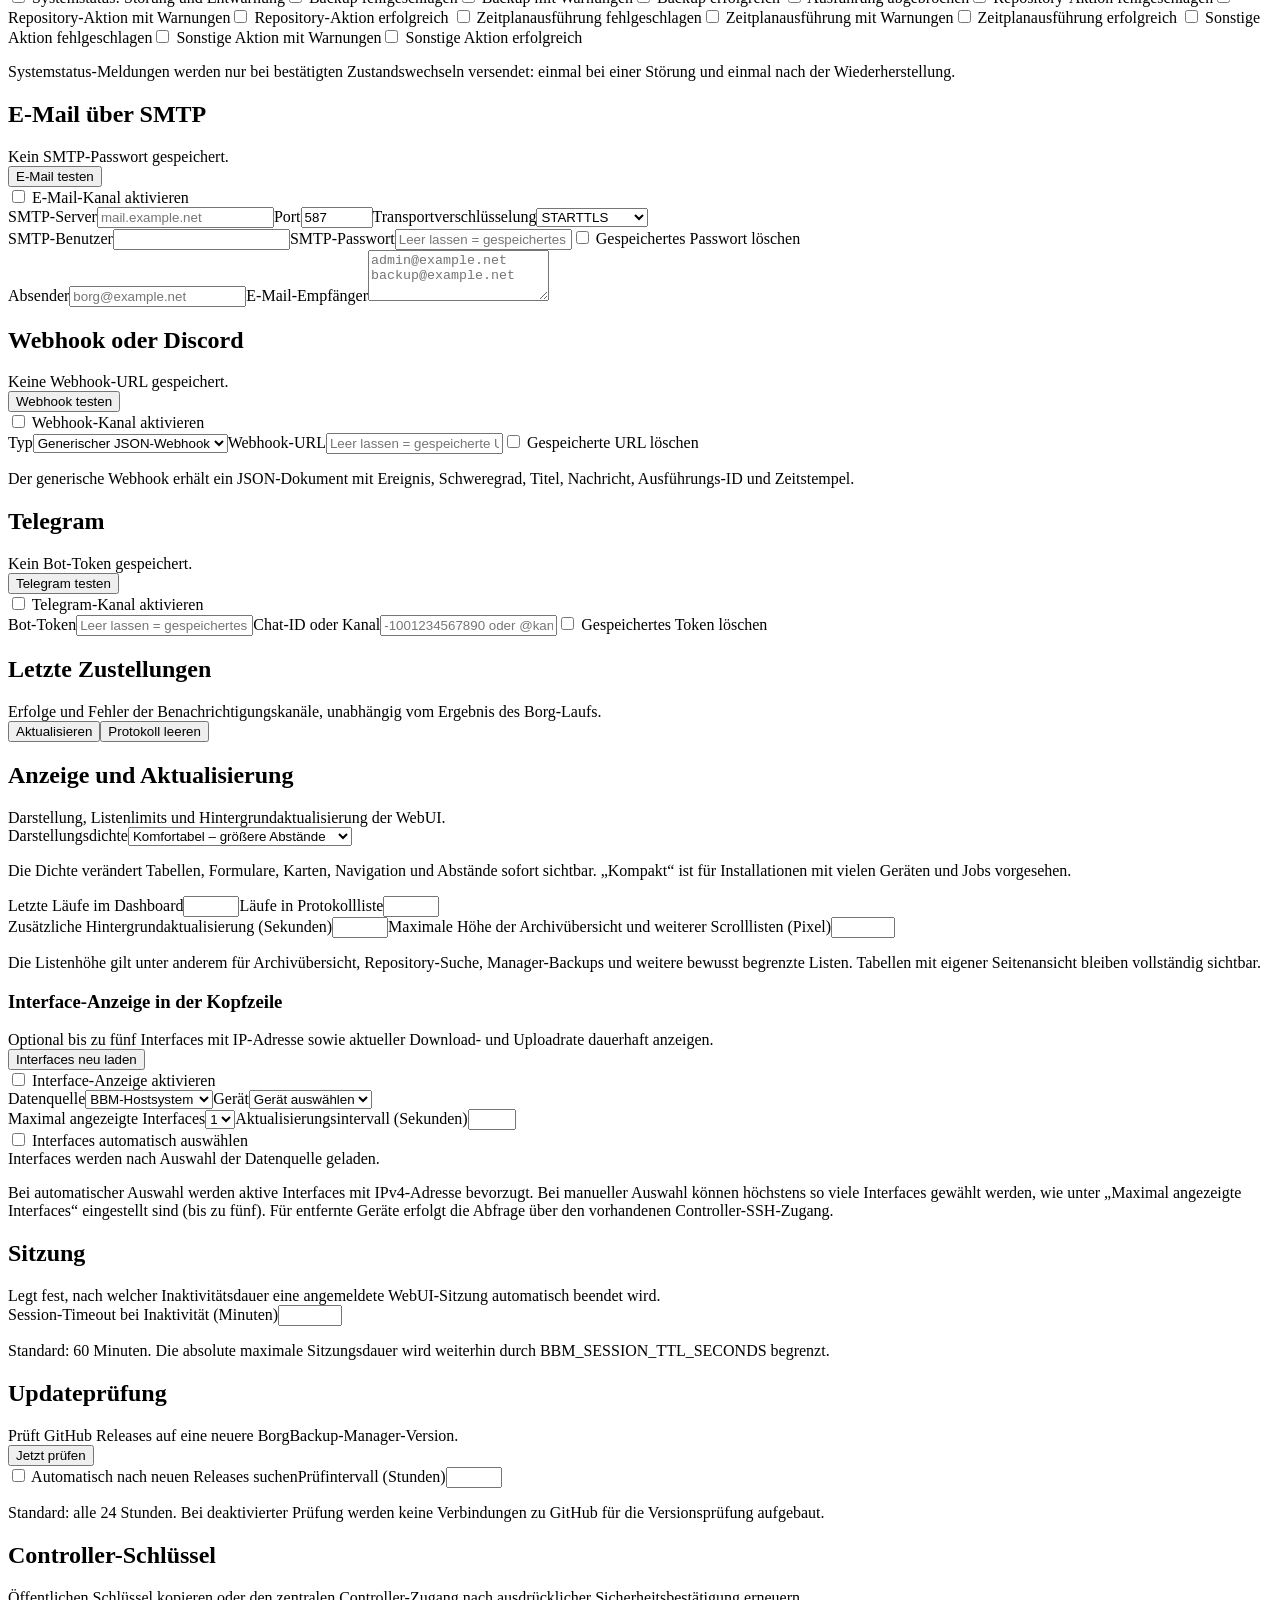
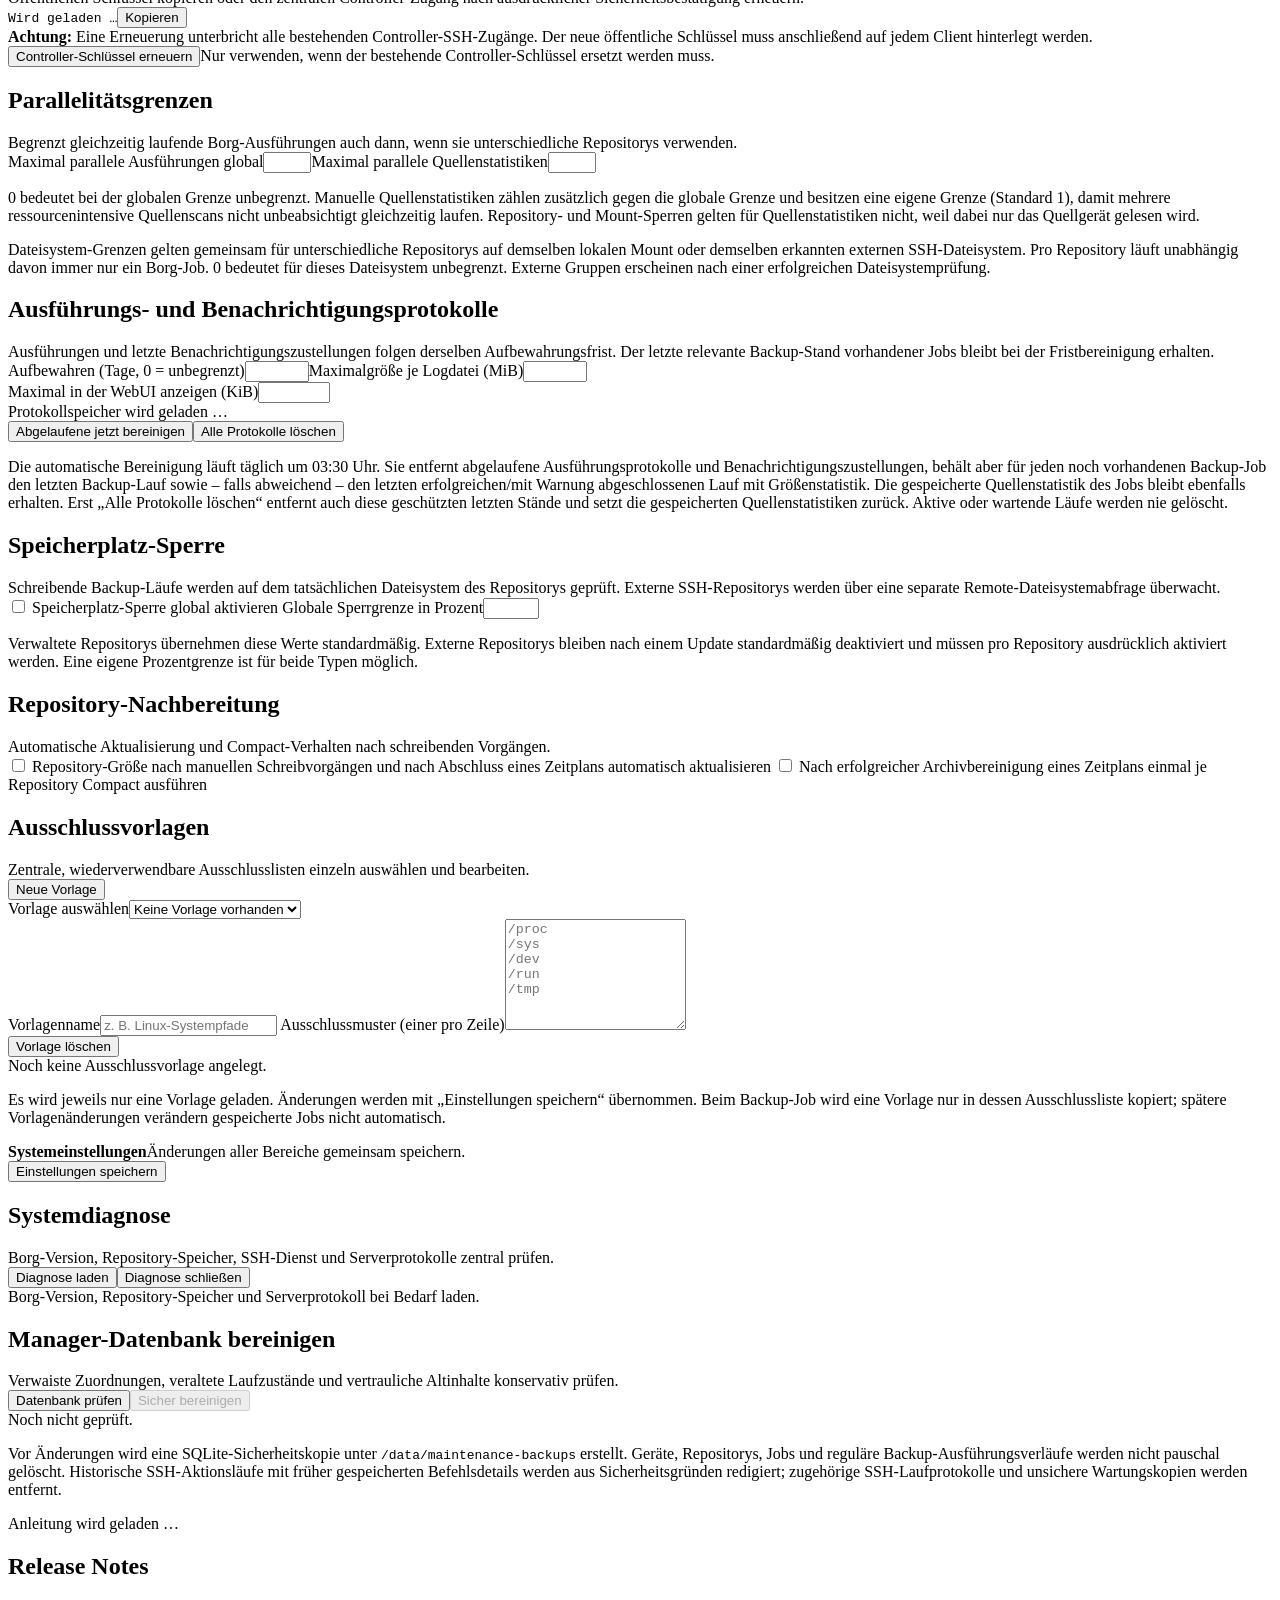
==== commit 0378d9ff: "Update runtime security fixes and trusted proxy handling for 1.4.0" ====
--- a/app/static/index.html
+++ b/app/static/index.html
@@ -6,27 +6,27 @@
 <meta content="width=device-width,initial-scale=1" name="viewport"/>
 <title>BorgBackup Manager</title>
 <meta content="#174c46" name="theme-color"/>
-<link href="/static/favicon.svg?v=1.3.10" rel="icon" type="image/svg+xml"/>
-<script src="/static/theme-init.js?v=1.3.10"></script>
-<link href="/static/style.css?v=1.3.10" rel="stylesheet"/>
+<link href="/static/favicon.svg?v=1.4.0" rel="icon" type="image/svg+xml"/>
+<script src="/static/theme-init.js?v=1.4.0"></script>
+<link href="/static/style.css?v=1.4.0" rel="stylesheet"/>
 </head>
 <body>
 <div class="login-shell" id="login">
 <form class="login-card" id="login-form">
-<img alt="" class="brand-mark" src="/static/favicon.svg?v=1.3.10"/>
+<img alt="" class="brand-mark" src="/static/favicon.svg?v=1.4.0"/>
 <p class="eyebrow">BorgBackup Manager</p>
 <h1>Zentrale für deine Backups.</h1>
 <label>Benutzername<input autocomplete="username" autofocus="" id="login-username" required="" type="text"/></label>
 <label>Passwort<input autocomplete="current-password" id="login-password" required="" type="password"/></label>
 <label class="hidden" id="login-second-factor-field">2FA-Code oder Wiederherstellungscode<input autocomplete="one-time-code" id="login-second-factor" maxlength="32" type="text"/><small>Authenticator-Code oder einmaligen Wiederherstellungscode eingeben.</small></label>
 <button type="submit">Verwaltung öffnen</button>
-<p class="login-version">Version <b id="login-version">v1.3.10</b></p>
+<p class="login-version">Version <b id="login-version">v1.4.0</b></p>
 <p class="error" id="login-error"></p>
 </form>
 </div>
 <div class="app-shell hidden" id="app">
 <aside>
-<div class="brand"><img alt="" class="brand-mark small" src="/static/favicon.svg?v=1.3.10"/><span>Borg<br/><b>Manager</b></span><button aria-controls="main-navigation" aria-expanded="false" class="mobile-nav-toggle" id="mobile-nav-toggle" type="button">Menü</button></div>
+<div class="brand"><img alt="" class="brand-mark small" src="/static/favicon.svg?v=1.4.0"/><span>Borg<br/><b>Manager</b></span><button aria-controls="main-navigation" aria-expanded="false" class="mobile-nav-toggle" id="mobile-nav-toggle" type="button">Menü</button></div>
 <nav id="main-navigation">
 <span class="nav-label">Betrieb</span>
 <button class="active" data-view="dashboard">Übersicht</button>
@@ -575,6 +575,6 @@
 </dialog>
 </main>
 </div>
-<script src="/static/i18n.js?v=1.3.10"></script><script src="/static/app.js?v=1.3.10"></script>
+<script src="/static/i18n.js?v=1.4.0"></script><script src="/static/app.js?v=1.4.0"></script>
 </body>
 </html>
